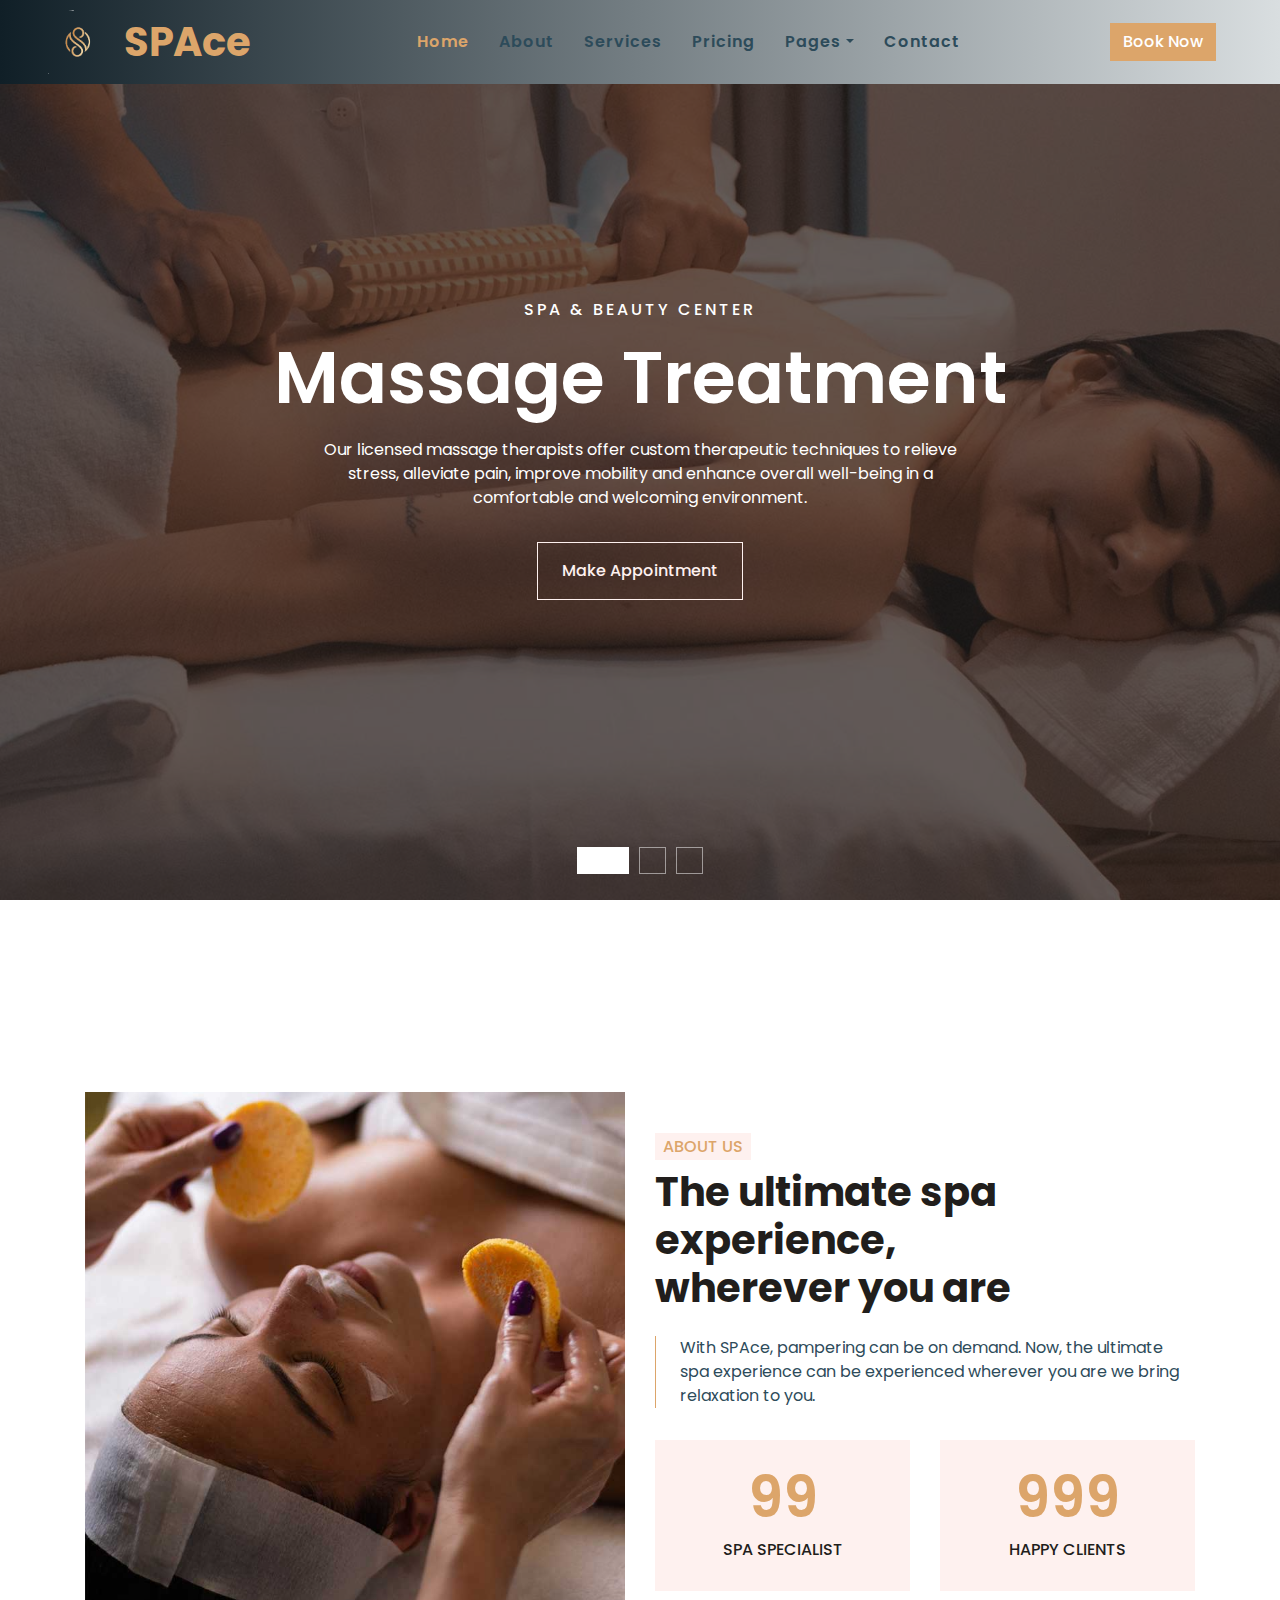
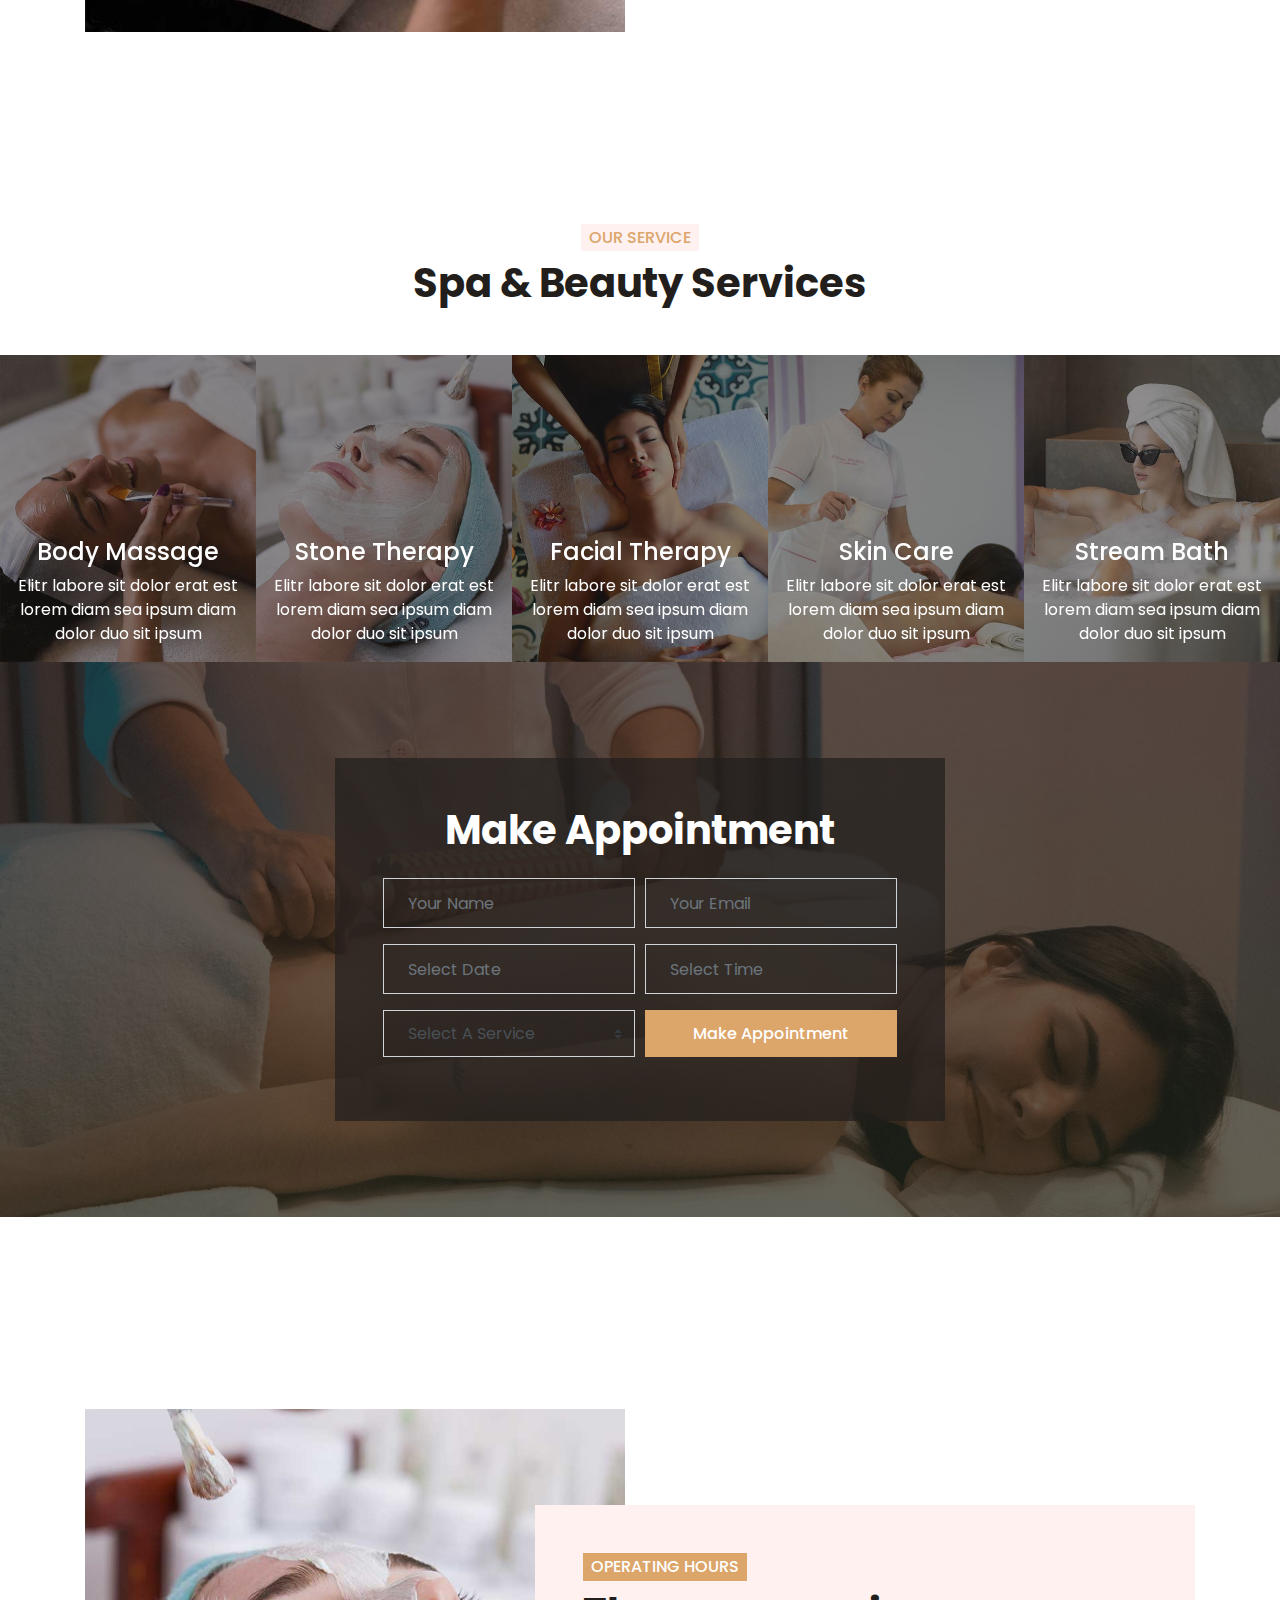
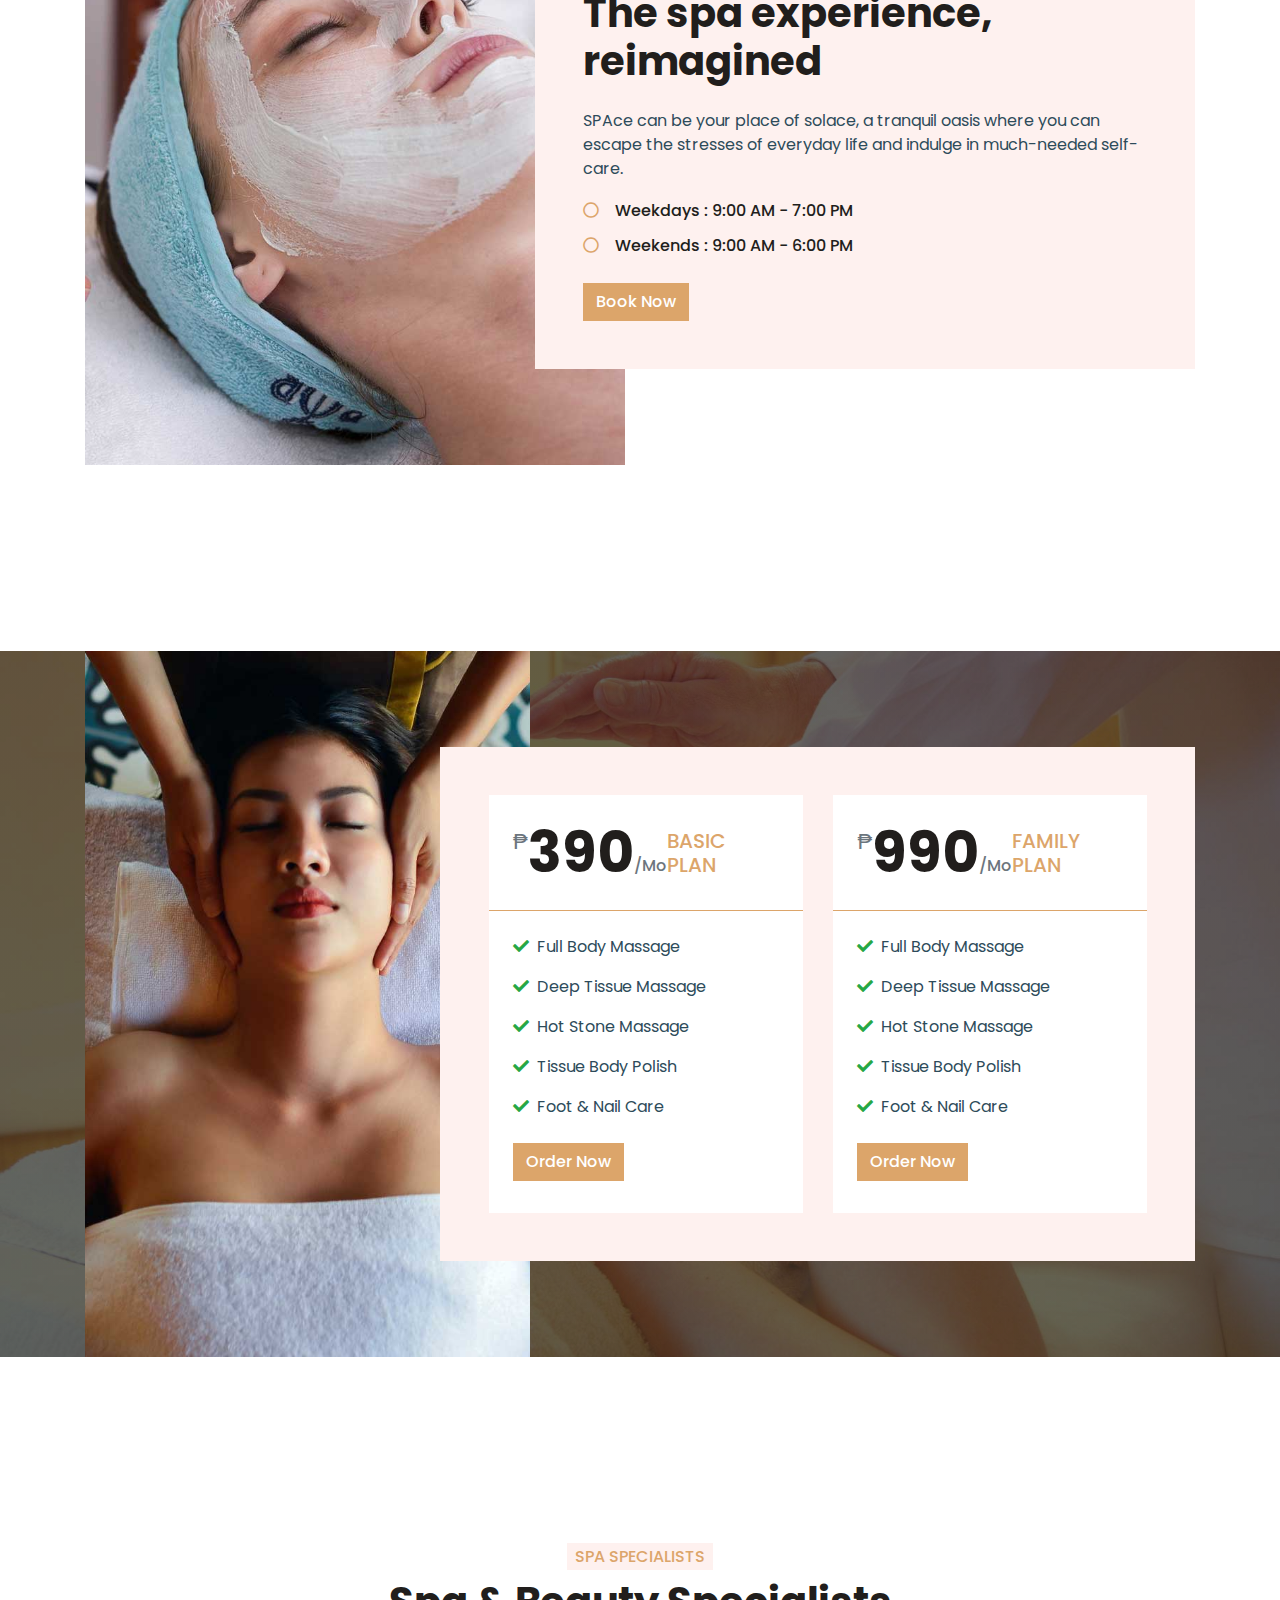
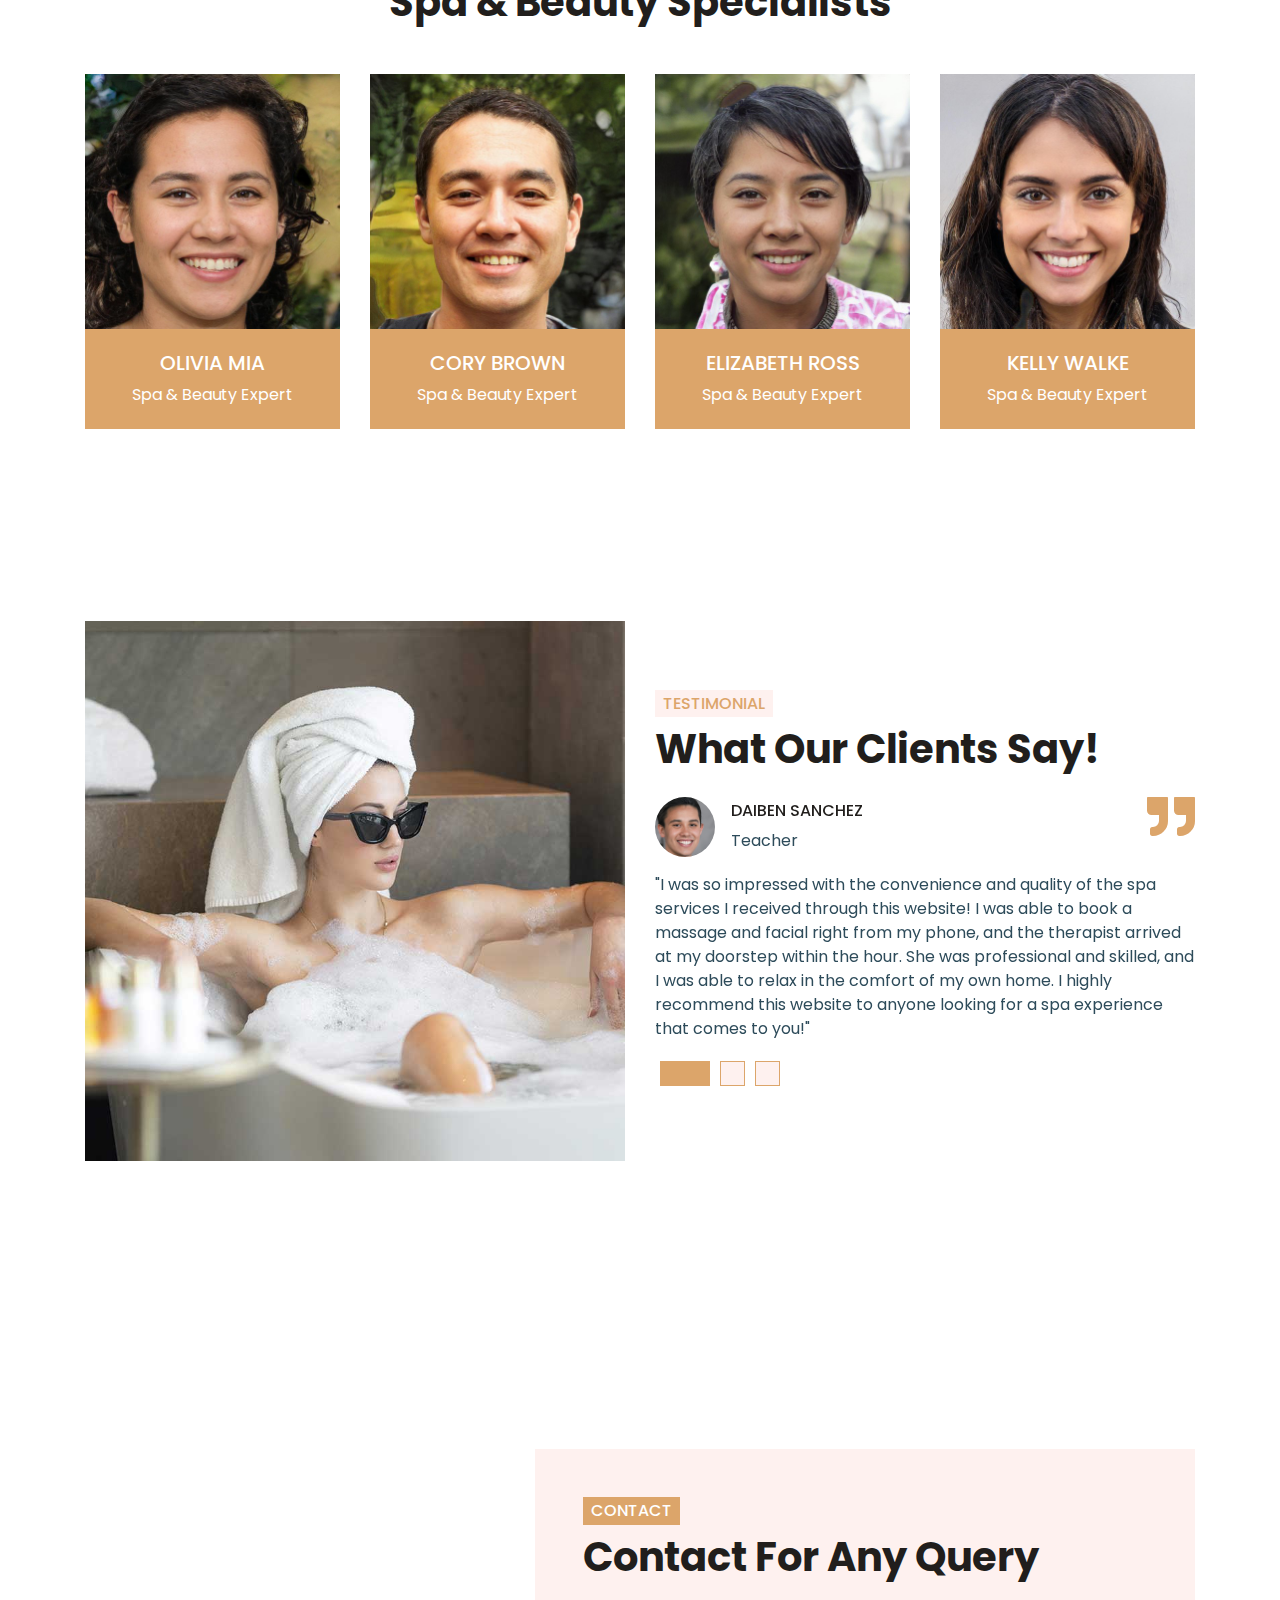
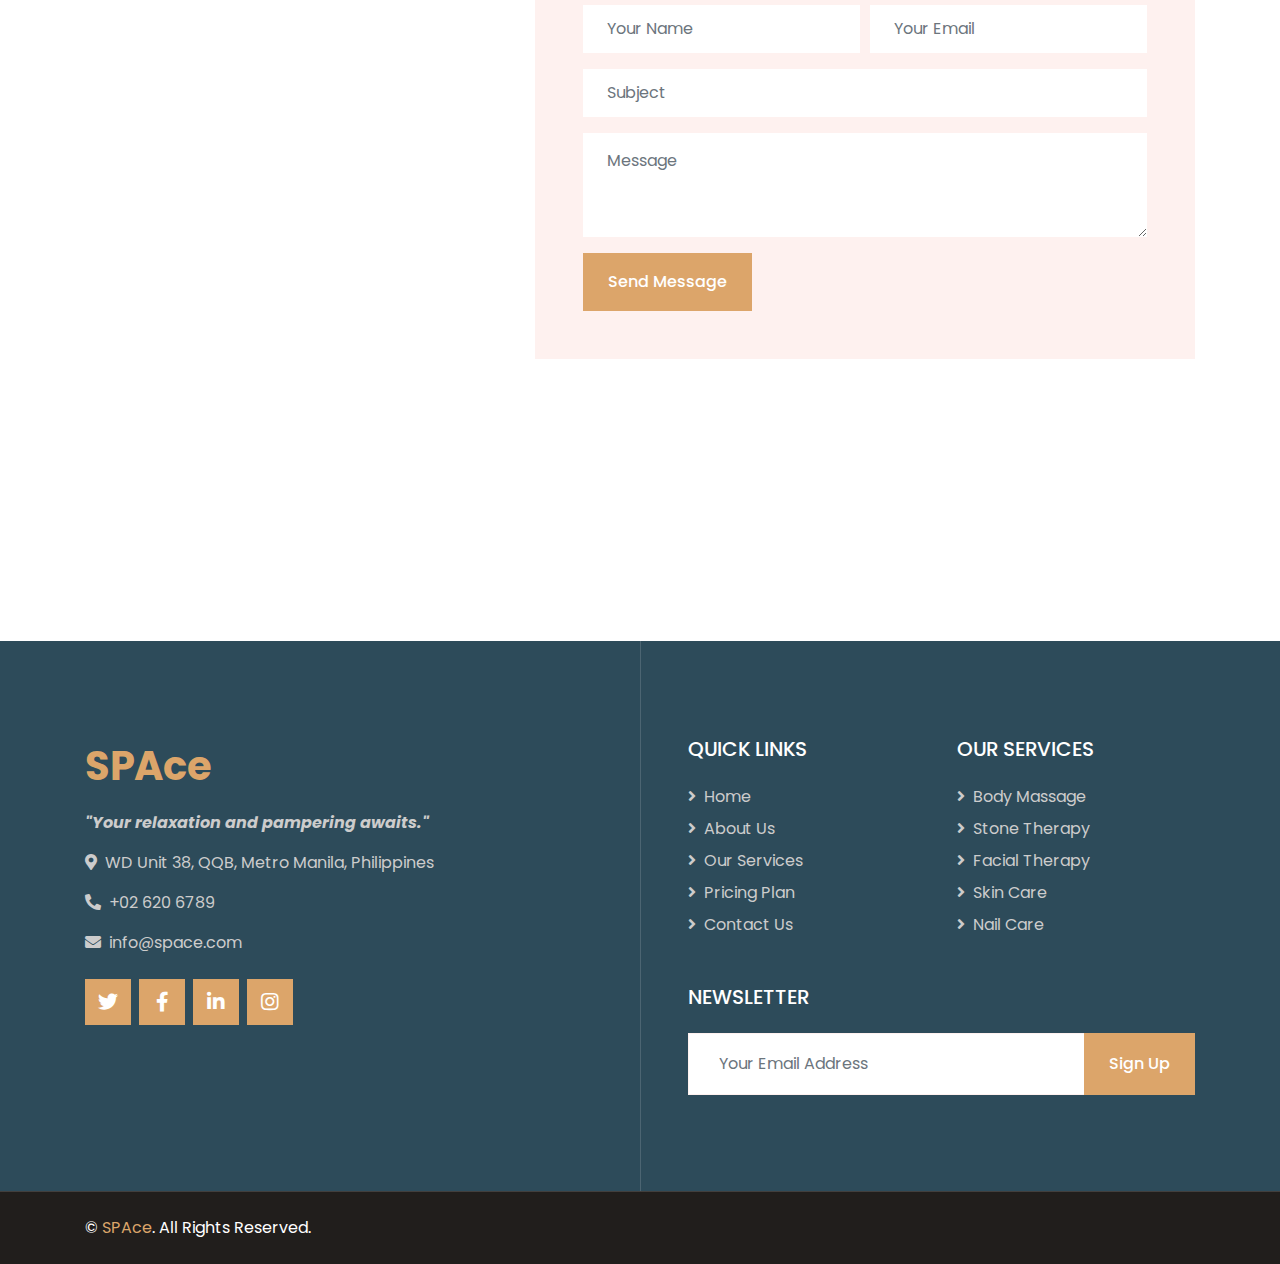
==== index.html @ 3eba6c55 "Test push" ====
<!DOCTYPE html>
<html lang="en">

<head>
    <meta charset="utf-8">
    <title>SPAce - Beauty & Spa</title>
    <meta content="width=device-width, initial-scale=1.0" name="viewport">
    <meta content="Free HTML Templates" name="keywords">
    <meta content="Free HTML Templates" name="description">

    <!-- Favicon -->
    <link href="img/favicon.ico" rel="icon">

    <!-- Google Web Fonts -->
    <link rel="preconnect" href="https://fonts.gstatic.com">
    <link href="https://fonts.googleapis.com/css2?family=Poppins:wght@400;500;600;700&display=swap" rel="stylesheet">

    <!-- Font Awesome -->
    <link href="https://cdnjs.cloudflare.com/ajax/libs/font-awesome/5.10.0/css/all.min.css" rel="stylesheet">

    <!-- Libraries Stylesheet -->
    <link href="lib/animate/animate.min.css" rel="stylesheet">
    <link href="lib/owlcarousel/assets/owl.carousel.min.css" rel="stylesheet">
    <link href="lib/tempusdominus/css/tempusdominus-bootstrap-4.min.css" rel="stylesheet" />

    <!-- Customized Bootstrap Stylesheet -->
    <link href="css/style.css" rel="stylesheet">
</head>

<body>
    <!-- Topbar Start -->
    <!-- <div class="container-fluid bg-light d-none d-lg-block">
        <div class="row py-2 px-lg-5">
            <div class="col-lg-6 text-left mb-2 mb-lg-0">
                <div class="d-inline-flex align-items-center">
                    <small><i class="fa fa-phone-alt mr-2"></i>+012 345 6789</small>
                    <small class="px-3">|</small>
                    <small><i class="fa fa-envelope mr-2"></i>info@space.com</small>
                </div>
            </div>
            <div class="col-lg-6 text-right">
                <div class="d-inline-flex align-items-center">
                    <a class="text-primary px-2" href="">
                        <i class="fab fa-facebook-f"></i>
                    </a>
                    <a class="text-primary px-2" href="">
                        <i class="fab fa-twitter"></i>
                    </a>
                    <a class="text-primary px-2" href="">
                        <i class="fab fa-linkedin-in"></i>
                    </a>
                    <a class="text-primary px-2" href="">
                        <i class="fab fa-instagram"></i>
                    </a>
                    <a class="text-primary pl-2" href="">
                        <i class="fab fa-youtube"></i>
                    </a>
                </div>
            </div>
        </div>
    </div> -->
    <!-- Topbar End


    <!- Navbar Start -->
    <div class="container-fluid p-0">
        <nav class="navbar navbar-expand-lg bg-white navbar-light py-3 py-lg-0 px-lg-5" >
            
            <a class="navbar-brand" href="#"><img src="img/logo.png"
                style="width: 60px" /></a>
                <h1 class="m-0 text-primary">SPAce</h1>
            </a>
            <button type="button" class="navbar-toggler" data-toggle="collapse" data-target="#navbarCollapse">
                <span class="navbar-toggler-icon"></span>
            </button>
            <div class="collapse navbar-collapse justify-content-between px-lg-3" id="navbarCollapse">
                <div class="navbar-nav m-auto py-0">
                    <a href="index.html" class="nav-item nav-link active">Home</a>
                    <a href="about.html" class="nav-item nav-link">About</a>
                    <a href="service.html" class="nav-item nav-link">Services</a>
                    <a href="price.html" class="nav-item nav-link">Pricing</a>
                    <div class="nav-item dropdown">
                        <a href="#" class="nav-link dropdown-toggle" data-toggle="dropdown">Pages</a>
                        <div class="dropdown-menu rounded-0 m-0">
                            <a href="appointment.html" class="dropdown-item">Appointment</a>
                            <a href="opening.html" class="dropdown-item">Open Hours</a>
                            <a href="team.html" class="dropdown-item">Our Team</a>
                            <a href="testimonial.html" class="dropdown-item">Testimonial</a>
                        </div>
                    </div>
                    <a href="contact.html" class="nav-item nav-link">Contact</a>
                </div>
                <a href="" class="btn btn-primary d-none d-lg-block">Book Now</a>
            </div>
        </nav>
    </div>
    <!-- Navbar End -->


    <!-- Carousel Start -->
    <div class="container-fluid p-0 mb-5 pb-5">
        <div id="header-carousel" class="carousel slide carousel-fade" data-ride="carousel">
            <ol class="carousel-indicators">
                <li data-target="#header-carousel" data-slide-to="0" class="active"></li>
                <li data-target="#header-carousel" data-slide-to="1"></li>
                <li data-target="#header-carousel" data-slide-to="2"></li>
            </ol>
            <div class="carousel-inner">
                <div class="carousel-item position-relative active" style="min-height: 100vh;">
                    <img class="position-absolute w-100 h-100" src="img/carousel-1.jpg" style="object-fit: cover;">
                    <div class="carousel-caption d-flex flex-column align-items-center justify-content-center">
                        <div class="p-3" style="max-width: 900px;">
                            <h6 class="text-white text-uppercase mb-3 animate__animated animate__fadeInDown" style="letter-spacing: 3px;">Spa & Beauty Center</h6>
                            <h3 class="display-3 text-capitalize text-white mb-3">Massage Treatment</h3>
                            <p class="mx-md-5 px-5">Our licensed massage therapists offer custom therapeutic techniques to relieve stress, alleviate pain, improve mobility and enhance overall well-being in a comfortable and welcoming environment.</p>
                            <a class="btn btn-outline-light py-3 px-4 mt-3 animate__animated animate__fadeInUp" href="#">Make Appointment</a>
                        </div>
                    </div>
                </div>
                <div class="carousel-item position-relative" style="min-height: 100vh;">
                    <img class="position-absolute w-100 h-100" src="img/carousel-2.jpg" style="object-fit: cover;">
                    <div class="carousel-caption d-flex flex-column align-items-center justify-content-center">
                        <div class="p-3" style="max-width: 900px;">
                            <h6 class="text-white text-uppercase mb-3 animate__animated animate__fadeInDown" style="letter-spacing: 3px;">Spa & Beauty Center</h6>
                            <h3 class="display-3 text-capitalize text-white mb-3">Facial Treatment</h3>
                            <p class="mx-md-5 px-5">Our facial treatment nourishes, revitalizes, and enhances the overall appearance of your skin, leaving you with a healthy and glowing complexion.</p>
                            <a class="btn btn-outline-light py-3 px-4 mt-3 animate__animated animate__fadeInUp" href="#">Make Appointment</a>
                        </div>
                    </div>
                </div>
                <div class="carousel-item position-relative" style="min-height: 100vh;">
                    <img class="position-absolute w-100 h-100" src="img/carousel-3.jpg" style="object-fit: cover;">
                    <div class="carousel-caption d-flex flex-column align-items-center justify-content-center">
                        <div class="p-3" style="max-width: 900px;">
                            <h6 class="text-white text-uppercase mb-3 animate__animated animate__fadeInDown" style="letter-spacing: 3px;">Spa & Beauty Center</h6>
                            <h3 class="display-3 text-capitalize text-white mb-3">Cellulite Treatment</h3>
                            <p class="mx-md-5 px-5">Our cellulite treatment reduces the appearance of cellulite, improves skin texture, and promotes a smoother, more toned appearance.</p>
                            <a class="btn btn-outline-light py-3 px-4 mt-3 animate__animated animate__fadeInUp" href="#">Make Appointment</a>
                        </div>
                    </div>
                </div>
            </div>
        </div>
    </div>
    <!-- Carousel End -->


    <!-- About Start -->
    <div class="container-fluid py-5">
        <div class="container py-5">
            <div class="row align-items-center">
                <div class="col-lg-6 pb-5 pb-lg-0">
                    <img class="img-fluid w-100" src="img/about.jpg" alt="">
                </div>
                <div class="col-lg-6">
                    <h6 class="d-inline-block text-primary text-uppercase bg-light py-1 px-2">About Us</h6>
                    <h1 class="mb-4">The ultimate spa experience,</br> 
                        wherever you are</h1>
                    <p class="pl-4 border-left border-primary">With SPAce, pampering can be on demand. Now, the ultimate spa experience can be experienced wherever you are we bring relaxation to you.</p>
                    <div class="row pt-3">
                        <div class="col-6">
                            <div class="bg-light text-center p-4">
                                <h3 class="display-4 text-primary" data-toggle="counter-up">99</h3>
                                <h6 class="text-uppercase">Spa Specialist</h6>
                            </div>
                        </div>
                        <div class="col-6">
                            <div class="bg-light text-center p-4">
                                <h3 class="display-4 text-primary" data-toggle="counter-up">999</h3>
                                <h6 class="text-uppercase">Happy Clients</h6>
                            </div>
                        </div>
                    </div>
                </div>
            </div>
        </div>
    </div>
    <!-- About End -->


    <!-- Service Start -->
    <div class="container-fluid px-0 py-5 my-5">
        <div class="row mx-0 justify-content-center text-center">
            <div class="col-lg-6">
                <h6 class="d-inline-block bg-light text-primary text-uppercase py-1 px-2">Our Service</h6>
                <h1>Spa & Beauty Services</h1>
            </div>
        </div>
        <div class="owl-carousel service-carousel">
            <div class="service-item position-relative">
                <img class="img-fluid" src="img/service-1.jpg" alt="">
                <div class="service-text text-center">
                    <h4 class="text-white font-weight-medium px-3">Body Massage</h4>
                    <p class="text-white px-3 mb-3">Elitr labore sit dolor erat est lorem diam sea ipsum diam dolor duo sit ipsum</p>
                    <div class="w-100 bg-white text-center p-4" >
                        <a class="btn btn-primary" href="">Make Order</a>
                    </div>
                </div>
            </div>
            <div class="service-item position-relative">
                <img class="img-fluid" src="img/service-2.jpg" alt="">
                <div class="service-text text-center">
                    <h4 class="text-white font-weight-medium px-3">Stone Therapy</h4>
                    <p class="text-white px-3 mb-3">Elitr labore sit dolor erat est lorem diam sea ipsum diam dolor duo sit ipsum</p>
                    <div class="w-100 bg-white text-center p-4" >
                        <a class="btn btn-primary" href="">Make Order</a>
                    </div>
                </div>
            </div>
            <div class="service-item position-relative">
                <img class="img-fluid" src="img/service-3.jpg" alt="">
                <div class="service-text text-center">
                    <h4 class="text-white font-weight-medium px-3">Facial Therapy</h4>
                    <p class="text-white px-3 mb-3">Elitr labore sit dolor erat est lorem diam sea ipsum diam dolor duo sit ipsum</p>
                    <div class="w-100 bg-white text-center p-4" >
                        <a class="btn btn-primary" href="">Make Order</a>
                    </div>
                </div>
            </div>
            <div class="service-item position-relative">
                <img class="img-fluid" src="img/service-4.jpg" alt="">
                <div class="service-text text-center">
                    <h4 class="text-white font-weight-medium px-3">Skin Care</h4>
                    <p class="text-white px-3 mb-3">Elitr labore sit dolor erat est lorem diam sea ipsum diam dolor duo sit ipsum</p>
                    <div class="w-100 bg-white text-center p-4" >
                        <a class="btn btn-primary" href="">Make Order</a>
                    </div>
                </div>
            </div>
            <div class="service-item position-relative">
                <img class="img-fluid" src="img/service-5.jpg" alt="">
                <div class="service-text text-center">
                    <h4 class="text-white font-weight-medium px-3">Stream Bath</h4>
                    <p class="text-white px-3 mb-3">Elitr labore sit dolor erat est lorem diam sea ipsum diam dolor duo sit ipsum</p>
                    <div class="w-100 bg-white text-center p-4" >
                        <a class="btn btn-primary" href="">Make Order</a>
                    </div>
                </div>
            </div>
            <div class="service-item position-relative">
                <img class="img-fluid" src="img/service-6.jpg" alt="">
                <div class="service-text text-center">
                    <h4 class="text-white font-weight-medium px-3">Face Masking</h4>
                    <p class="text-white px-3 mb-3">Elitr labore sit dolor erat est lorem diam sea ipsum diam dolor duo sit ipsum</p>
                    <div class="w-100 bg-white text-center p-4" >
                        <a class="btn btn-primary" href="">Make Order</a>
                    </div>
                </div>
            </div>
        </div>
        <div class="row justify-content-center bg-appointment mx-0">
            <div class="col-lg-6 py-5">
                <div class="p-5 my-5" style="background: rgba(33, 30, 28, 0.7);">
                    <h1 class="text-white text-center mb-4">Make Appointment</h1>
                    <form>
                        <div class="form-row">
                            <div class="col-sm-6">
                                <div class="form-group">
                                    <input type="text" class="form-control bg-transparent p-4" placeholder="Your Name" required="required" />
                                </div>
                            </div>
                            <div class="col-sm-6">
                                <div class="form-group">
                                    <input type="email" class="form-control bg-transparent p-4" placeholder="Your Email" required="required" />
                                </div>
                            </div>
                        </div>
                        <div class="form-row">
                            <div class="col-sm-6">
                                <div class="form-group">
                                    <div class="date" id="date" data-target-input="nearest">
                                        <input type="text" class="form-control bg-transparent p-4 datetimepicker-input" placeholder="Select Date" data-target="#date" data-toggle="datetimepicker"/>
                                    </div>
                                </div>
                            </div>
                            <div class="col-sm-6">
                                <div class="form-group">
                                    <div class="time" id="time" data-target-input="nearest">
                                        <input type="text" class="form-control bg-transparent p-4 datetimepicker-input" placeholder="Select Time" data-target="#time" data-toggle="datetimepicker"/>
                                    </div>
                                </div>
                            </div>
                        </div>
                        <div class="form-row">
                            <div class="col-sm-6">
                                <div class="form-group">
                                    <select class="custom-select bg-transparent px-4" style="height: 47px;">
                                        <option selected>Select A Service</option>
                                        <option value="1">Service 1</option>
                                        <option value="2">Service 1</option>
                                        <option value="3">Service 1</option>
                                    </select>
                                </div>
                            </div>
                            <div class="col-sm-6">
                                <button class="btn btn-primary btn-block" type="submit" style="height: 47px;">Make Appointment</button>
                            </div>
                        </div>
                    </form>
                </div>
            </div>
        </div>
    </div>
    <!-- Service End -->


    <!-- Open Hours Start -->
    <div class="container-fluid py-5">
        <div class="container py-5">
            <div class="row">
                <div class="col-lg-6" style="min-height: 500px;">
                    <div class="position-relative h-100">
                        <img class="position-absolute w-100 h-100" src="img/opening.jpg" style="object-fit: cover;">
                    </div>
                </div>
                <div class="col-lg-6 pt-5 pb-lg-5">
                    <div class="hours-text bg-light p-4 p-lg-5 my-lg-5">
                        <h6 class="d-inline-block text-white text-uppercase bg-primary py-1 px-2">Operating Hours</h6>
                        <h1 class="mb-4">The spa experience, reimagined</h1>
                        <p>SPAce can be your place of solace, a tranquil oasis where you can escape the stresses of everyday life and indulge in much-needed self-care.</p>
                        <ul class="list-inline">
                            <li class="h6 py-1"><i class="far fa-circle text-primary mr-3"></i>Weekdays : 9:00 AM - 7:00 PM</li>
                            <li class="h6 py-1"><i class="far fa-circle text-primary mr-3"></i>Weekends : 9:00 AM - 6:00 PM</li>
                            
                        </ul>
                        <a href="" class="btn btn-primary mt-2">Book Now</a>
                    </div>
                </div>
            </div>
        </div>
    </div>
    <!-- Open Hours End -->


    <!-- Pricing Start -->
    <div class="container-fluid bg-pricing" style="margin: 90px 0;">
        <div class="container">
            <div class="row">
                <div class="col-lg-5" style="min-height: 500px;">
                    <div class="position-relative h-100">
                        <img class="position-absolute w-100 h-100" src="img/pricing.jpg" style="object-fit: cover;">
                    </div>
                </div>
                <div class="col-lg-7 pt-5 pb-lg-5">
                    <div class="pricing-text bg-light p-4 p-lg-5 my-lg-5">
                        <div class="owl-carousel pricing-carousel">
                            <div class="bg-white">
                                <div class="d-flex align-items-center justify-content-between border-bottom border-primary p-4">
                                    <h1 class="display-4 mb-0">
                                        <small class="align-top text-muted font-weight-medium" style="font-size: 22px; line-height: 45px;">₱</small>390<small class="align-bottom text-muted font-weight-medium" style="font-size: 16px; line-height: 40px;">/Mo</small>
                                    </h1>
                                    <h5 class="text-primary text-uppercase m-0">Basic Plan</h5>
                                </div>
                                <div class="p-4">
                                    <p><i class="fa fa-check text-success mr-2"></i>Full Body Massage</p>
                                    <p><i class="fa fa-check text-success mr-2"></i>Deep Tissue Massage</p>
                                    <p><i class="fa fa-check text-success mr-2"></i>Hot Stone Massage</p>
                                    <p><i class="fa fa-check text-success mr-2"></i>Tissue Body Polish</p>
                                    <p><i class="fa fa-check text-success mr-2"></i>Foot & Nail Care</p>
                                    <a href="" class="btn btn-primary my-2">Order Now</a>
                                </div>
                            </div>
                            <div class="bg-white">
                                <div class="d-flex align-items-center justify-content-between border-bottom border-primary p-4">
                                    <h1 class="display-4 mb-0">
                                        <small class="align-top text-muted font-weight-medium" style="font-size: 22px; line-height: 45px;">₱</small>990<small class="align-bottom text-muted font-weight-medium" style="font-size: 16px; line-height: 40px;">/Mo</small>
                                    </h1>
                                    <h5 class="text-primary text-uppercase m-0">Family Plan</h5>
                                </div>
                                <div class="p-4">
                                    <p><i class="fa fa-check text-success mr-2"></i>Full Body Massage</p>
                                    <p><i class="fa fa-check text-success mr-2"></i>Deep Tissue Massage</p>
                                    <p><i class="fa fa-check text-success mr-2"></i>Hot Stone Massage</p>
                                    <p><i class="fa fa-check text-success mr-2"></i>Tissue Body Polish</p>
                                    <p><i class="fa fa-check text-success mr-2"></i>Foot & Nail Care</p>
                                    <a href="" class="btn btn-primary my-2">Order Now</a>
                                </div>
                            </div>
                            <div class="bg-white">
                                <div class="d-flex align-items-center justify-content-between border-bottom border-primary p-4">
                                    <h1 class="display-4 mb-0">
                                        <small class="align-top text-muted font-weight-medium" style="font-size: 22px; line-height: 45px;">₱</small>1490<small class="align-bottom text-muted font-weight-medium" style="font-size: 16px; line-height: 40px;">/Mo</small>
                                    </h1>
                                    <h5 class="text-primary text-uppercase m-0">VIP Plan</h5>
                                </div>
                                <div class="p-4">
                                    <p><i class="fa fa-check text-success mr-2"></i>Full Body Massage</p>
                                    <p><i class="fa fa-check text-success mr-2"></i>Deep Tissue Massage</p>
                                    <p><i class="fa fa-check text-success mr-2"></i>Hot Stone Massage</p>
                                    <p><i class="fa fa-check text-success mr-2"></i>Tissue Body Polish</p>
                                    <p><i class="fa fa-check text-success mr-2"></i>Foot & Nail Care</p>
                                    <a href="" class="btn btn-primary my-2">Order Now</a>
                                </div>
                            </div>
                        </div>
                    </div>
                </div>
            </div>
        </div>
    </div>
    <!-- Pricing End -->


    <!-- Team Start -->
    <div class="container-fluid py-5">
        <div class="container pt-5">
            <div class="row justify-content-center text-center">
                <div class="col-lg-6">
                    <h6 class="d-inline-block bg-light text-primary text-uppercase py-1 px-2">Spa Specialists</h6>
                    <h1 class="mb-5">Spa & Beauty Specialists</h1>
                </div>
            </div>
            <div class="row">
                <div class="col-lg-3 col-md-6">
                    <div class="team position-relative overflow-hidden mb-5">
                        <img class="img-fluid" src="img/fakehuman001.jpg" alt="">
                        <div class="position-relative text-center">
                            <div class="team-text bg-primary text-white">
                                <h5 class="text-white text-uppercase">Olivia Mia</h5>
                                <p class="m-0">Spa & Beauty Expert</p>
                            </div>
                            <div class="team-social bg-dark text-center">
                                <a class="btn btn-outline-primary btn-square mr-2" href="#"><i class="fab fa-twitter"></i></a>
                                <a class="btn btn-outline-primary btn-square mr-2" href="#"><i class="fab fa-facebook-f"></i></a>
                                <a class="btn btn-outline-primary btn-square mr-2" href="#"><i class="fab fa-linkedin-in"></i></a>
                                <a class="btn btn-outline-primary btn-square" href="#"><i class="fab fa-instagram"></i></a>
                            </div>
                        </div>
                    </div>
                </div>
                <div class="col-lg-3 col-md-6">
                    <div class="team position-relative overflow-hidden mb-5">
                        <img class="img-fluid" src="img/fakehuman015.jpg" alt="">
                        <div class="position-relative text-center">
                            <div class="team-text bg-primary text-white">
                                <h5 class="text-white text-uppercase">Cory Brown</h5>
                                <p class="m-0">Spa & Beauty Expert</p>
                            </div>
                            <div class="team-social bg-dark text-center">
                                <a class="btn btn-outline-primary btn-square mr-2" href="#"><i class="fab fa-twitter"></i></a>
                                <a class="btn btn-outline-primary btn-square mr-2" href="#"><i class="fab fa-facebook-f"></i></a>
                                <a class="btn btn-outline-primary btn-square mr-2" href="#"><i class="fab fa-linkedin-in"></i></a>
                                <a class="btn btn-outline-primary btn-square" href="#"><i class="fab fa-instagram"></i></a>
                            </div>
                        </div>
                    </div>
                </div>
                <div class="col-lg-3 col-md-6">
                    <div class="team position-relative overflow-hidden mb-5">
                        <img class="img-fluid" src="img/fakehuman018.jpg" alt="">
                        <div class="position-relative text-center">
                            <div class="team-text bg-primary text-white">
                                <h5 class="text-white text-uppercase">Elizabeth Ross</h5>
                                <p class="m-0">Spa & Beauty Expert</p>
                            </div>
                            <div class="team-social bg-dark text-center">
                                <a class="btn btn-outline-primary btn-square mr-2" href="#"><i class="fab fa-twitter"></i></a>
                                <a class="btn btn-outline-primary btn-square mr-2" href="#"><i class="fab fa-facebook-f"></i></a>
                                <a class="btn btn-outline-primary btn-square mr-2" href="#"><i class="fab fa-linkedin-in"></i></a>
                                <a class="btn btn-outline-primary btn-square" href="#"><i class="fab fa-instagram"></i></a>
                            </div>
                        </div>
                    </div>
                </div>
                <div class="col-lg-3 col-md-6">
                    <div class="team position-relative overflow-hidden mb-5">
                        <img class="img-fluid" src="img/fakehuman010.jpg" alt="">
                        <div class="position-relative text-center">
                            <div class="team-text bg-primary text-white">
                                <h5 class="text-white text-uppercase">Kelly Walke</h5>
                                <p class="m-0">Spa & Beauty Expert</p>
                            </div>
                            <div class="team-social bg-dark text-center">
                                <a class="btn btn-outline-primary btn-square mr-2" href="#"><i class="fab fa-twitter"></i></a>
                                <a class="btn btn-outline-primary btn-square mr-2" href="#"><i class="fab fa-facebook-f"></i></a>
                                <a class="btn btn-outline-primary btn-square mr-2" href="#"><i class="fab fa-linkedin-in"></i></a>
                                <a class="btn btn-outline-primary btn-square" href="#"><i class="fab fa-instagram"></i></a>
                            </div>
                        </div>
                    </div>
                </div>
            </div>
        </div>
    </div>
    <!-- Team End -->


    <!-- Testimonial Start -->
    <div class="container-fluid py-5">
        <div class="container py-5">
            <div class="row align-items-center">
                <div class="col-lg-6 pb-5 pb-lg-0">
                    <img class="img-fluid w-100" src="img/testimonial.jpg" alt="">
                </div>
                <div class="col-lg-6">
                    <h6 class="d-inline-block text-primary text-uppercase bg-light py-1 px-2">Testimonial</h6>
                    <h1 class="mb-4">What Our Clients Say!</h1>
                    <div class="owl-carousel testimonial-carousel">
                        <div class="position-relative">
                            <i class="fa fa-3x fa-quote-right text-primary position-absolute" style="top: -6px; right: 0;"></i>
                            <div class="d-flex align-items-center mb-3">
                                <img class="img-fluid rounded-circle" src="img/fakehuman012.jpg" style="width: 60px; height: 60px;" alt="">
                                <div class="ml-3">
                                    <h6 class="text-uppercase">Daiben Sanchez</h6>
                                    <span>Teacher</span>
                                </div>
                            </div>
                            <p class="m-0">"I was so impressed with the convenience and quality of the spa services I received through this website! I was able to book a massage and facial right from my phone, and the therapist arrived at my doorstep within the hour. She was professional and skilled, and I was able to relax in the comfort of my own home. I highly recommend this website to anyone looking for a spa experience that comes to you!"</p>
                        </div>
                        <div class="position-relative">
                            <i class="fa fa-3x fa-quote-right text-primary position-absolute" style="top: -6px; right: 0;"></i>
                            <div class="d-flex align-items-center mb-3">
                                <img class="img-fluid rounded-circle" src="img/fakehuman008.jpg" style="width: 60px; height: 60px;" alt="">
                                <div class="ml-3">
                                    <h6 class="text-uppercase">Angelo Sanchez</h6>
                                    <span>IT Specialist</span>
                                </div>
                            </div>
                            <p class="m-0">"I travel frequently for work and have a hard time finding a good spa in new cities. This website has been a game-changer for me! I can quickly and easily book a massage or other spa service through the app, and it saves me so much time and stress. Plus, the quality of the services has been consistently excellent. I highly recommend this website to anyone who travels frequently or just wants to have a spa experience without leaving home."</p>
                        </div>
                        <div class="position-relative">
                            <i class="fa fa-3x fa-quote-right text-primary position-absolute" style="top: -6px; right: 0;"></i>
                            <div class="d-flex align-items-center mb-3">
                                <img class="img-fluid rounded-circle" src="img/fakehuman004.jpg" style="width: 60px; height: 60px;" alt="">
                                <div class="ml-3">
                                    <h6 class="text-uppercase">Daiben Angelo Sanchez</h6>
                                    <span>Tiny Tina Enjoyer</span>
                                </div>
                            </div>"I was hesitant to try an on-demand spa service, but I am so glad I did! The therapist who came to my home was so professional and skilled, and I was able to relax in my own environment. Plus, the prices were very reasonable compared to traditional spa services. I highly recommend this website to anyone looking for a convenient and high-quality spa experience."</p>
                        </div>
                    </div>
                </div>
            </div>
        </div>
    </div>
    <!-- Testimonial End -->

 <!-- Contact Start -->
 <div class="container-fluid py-5">
    <div class="container py-5">
        <div class="row">
            <div class="col-lg-6" style="min-height: 500px;">
                <div class="position-relative h-100">
                    <iframe class="position-absolute w-100 h-100" src="https://www.google.com/maps/embed?pb=!1m18!1m12!1m3!1d386194.33179759294!2d120.96117362258236!3d14.599512273818314!2m3!1f0!2f0!3f0!3m2!1i1024!2i768!4f13.1!3m3!1m2!1s0x3397bb7af77d3c1f%3A0x49c7ff668df0b028!2sMetro%20Manila%2C%20Philippines!5e0!3m2!1sen!2sus!4v1646956669775!5m2!1sen!2sus
                    " frameborder="0" style="border:0;" allowfullscreen="" aria-hidden="false" tabindex="0"></iframe>
                </div>
            </div>
            <div class="col-lg-6 pt-5 pb-lg-5">
                <div class="contact-form bg-light p-4 p-lg-5 my-lg-5">
                    <h6 class="d-inline-block text-white text-uppercase bg-primary py-1 px-2">Contact</h6>
                    <h1 class="mb-4">Contact For Any Query</h1>
                    <div id="success"></div>
                    <form name="sentMessage" id="contactForm" novalidate="novalidate">
                        <div class="form-row">
                            <div class="col-sm-6 control-group">
                                <input type="text" class="form-control border-0 p-4" id="name" placeholder="Your Name"
                                    required="required" data-validation-required-message="Please enter your name" />
                                <p class="help-block text-danger"></p>
                            </div>
                            <div class="col-sm-6 control-group">
                                <input type="email" class="form-control border-0 p-4" id="email" placeholder="Your Email"
                                    required="required" data-validation-required-message="Please enter your email" />
                                <p class="help-block text-danger"></p>
                            </div>
                        </div>
                        <div class="control-group">
                            <input type="text" class="form-control border-0 p-4" id="subject" placeholder="Subject"
                                required="required" data-validation-required-message="Please enter a subject" />
                            <p class="help-block text-danger"></p>
                        </div>
                        <div class="control-group">
                            <textarea class="form-control border-0 py-3 px-4" rows="3" id="message" placeholder="Message"
                                required="required"
                                data-validation-required-message="Please enter your message"></textarea>
                            <p class="help-block text-danger"></p>
                        </div>
                        <div>
                            <button class="btn btn-primary py-3 px-4" type="submit" id="sendMessageButton">Send
                                Message</button>
                        </div>
                    </form>
                </div>
            </div>
        </div>
    </div>
</div>
<!-- Contact End -->

    <!-- Footer Start -->
    <div class="footer container-fluid position-relative py-5" style="margin-top: 90px; background-color: #2d4b5a;">
        <div class="container pt-5">
            <div class="row">
                <div class="col-lg-6 pr-lg-5 mb-5">
                    <a href="index.html" class="navbar-brand">
                        <h1 class="mb-3 text-white"><span class="text-primary">SPAce</span></h1>
                    </a>
                    <p><strong><i>"Your relaxation and pampering awaits."</i></strong></p>
                    <p><i class="fa fa-map-marker-alt mr-2"></i>WD Unit 38, QQB, Metro Manila, Philippines</p>
                    <p><i class="fa fa-phone-alt mr-2"></i>+02 620 6789</p>
                    <p><i class="fa fa-envelope mr-2"></i>info@space.com</p>
                    <div class="d-flex justify-content-start mt-4">
                        <a class="btn btn-lg btn-primary btn-lg-square mr-2" href="https://twitter.com/home"><i class="fab fa-twitter"></i></a>
                        <a class="btn btn-lg btn-primary btn-lg-square mr-2" href="https://www.facebook.com/"><i class="fab fa-facebook-f"></i></a>
                        <a class="btn btn-lg btn-primary btn-lg-square mr-2" href="https://www.linkedin.com"><i class="fab fa-linkedin-in"></i></a>
                        <a class="btn btn-lg btn-primary btn-lg-square" href="https://www.instagram.com/"><i class="fab fa-instagram"></i></a>
                    </div>
                </div>
                <div class="col-lg-6 pl-lg-5">
                    <div class="row">
                        <div class="col-sm-6 mb-5">
                            <h5 class="text-white text-uppercase mb-4">Quick Links</h5>
                            <div class="d-flex flex-column justify-content-start">
                                <a class="text-white-50 mb-2" href="#"><i class="fa fa-angle-right mr-2"></i>Home</a>
                                <a class="text-white-50 mb-2" href="#"><i class="fa fa-angle-right mr-2"></i>About Us</a>
                                <a class="text-white-50 mb-2" href="#"><i class="fa fa-angle-right mr-2"></i>Our Services</a>
                                <a class="text-white-50 mb-2" href="#"><i class="fa fa-angle-right mr-2"></i>Pricing Plan</a>
                                <a class="text-white-50" href="#"><i class="fa fa-angle-right mr-2"></i>Contact Us</a>
                            </div>
                        </div>
                        <div class="col-sm-6 mb-5">
                            <h5 class="text-white text-uppercase mb-4">Our Services</h5>
                            <div class="d-flex flex-column justify-content-start">
                                <a class="text-white-50 mb-2" href="#"><i class="fa fa-angle-right mr-2"></i>Body Massage</a>
                                <a class="text-white-50 mb-2" href="#"><i class="fa fa-angle-right mr-2"></i>Stone Therapy</a>
                                <a class="text-white-50 mb-2" href="#"><i class="fa fa-angle-right mr-2"></i>Facial Therapy</a>
                                <a class="text-white-50 mb-2" href="#"><i class="fa fa-angle-right mr-2"></i>Skin Care</a>
                                <a class="text-white-50" href="#"><i class="fa fa-angle-right mr-2"></i>Nail Care</a>
                            </div>
                        </div>
                        <div class="col-sm-12 mb-5">
                            <h5 class="text-white text-uppercase mb-4">Newsletter</h5>
                            <div class="w-100">
                                <div class="input-group">
                                    <input type="text" class="form-control border-light" style="padding: 30px;" placeholder="Your Email Address">
                                    <div class="input-group-append">
                                        <button class="btn btn-primary px-4">Sign Up</button>
                                    </div>
                                </div>
                            </div>
                        </div>
                    </div>
                </div>
            </div>
        </div>
    </div>
    <div class="container-fluid bg-dark text-light border-top py-4" style="border-color: rgba(256, 256, 256, .15) !important;">
        <div class="container">
            <div class="row">
                <div class="col-md-6 text-center text-md-left mb-3 mb-md-0">
                    <p class="m-0 text-white">&copy; <a href="#">SPAce</a>. All Rights Reserved.</p>
                </div>
                
            </div>
        </div>
    </div>
    <!-- Footer End -->


    <!-- Back to Top -->
    <a href="#" class="btn btn-lg btn-primary back-to-top"><i class="fa fa-angle-double-up"></i></a>


    <!-- JavaScript Libraries -->
    <script src="https://code.jquery.com/jquery-3.4.1.min.js"></script>
    <script src="https://stackpath.bootstrapcdn.com/bootstrap/4.4.1/js/bootstrap.bundle.min.js"></script>
    <script src="lib/easing/easing.min.js"></script>
    <script src="lib/waypoints/waypoints.min.js"></script>
    <script src="lib/counterup/counterup.min.js"></script>
    <script src="lib/owlcarousel/owl.carousel.min.js"></script>
    <script src="lib/tempusdominus/js/moment.min.js"></script>
    <script src="lib/tempusdominus/js/moment-timezone.min.js"></script>
    <script src="lib/tempusdominus/js/tempusdominus-bootstrap-4.min.js"></script>

    <!-- Contact Javascript File -->
    <script src="mail/jqBootstrapValidation.min.js"></script>
    <script src="mail/contact.js"></script>

    <!-- Template Javascript -->
    <script src="js/main.js"></script>
</body>

</html>
---- css/style.css ----
/******* Bootstrap Theming ********/
/*!
 * Bootstrap v4.5.3 (https://getbootstrap.com/)
 * Copyright 2011-2020 The Bootstrap Authors
 * Copyright 2011-2020 Twitter, Inc.
 * Licensed under MIT (https://github.com/twbs/bootstrap/blob/main/LICENSE)
 */
/* :root {
  --blue: #007bff;
  --indigo: #6610f2;
  --purple: #6f42c1;
  --pink: #e83e8c;
  --red: #dc3545;
  --orange: #fd7e14;
  --yellow: #ffc107;
  --green: #28a745;
  --teal: #20c997;
  --cyan: #17a2b8;
  --white: #fff;
  --gray: #6c757d;
  --gray-dark: #343a40;
  --primary: #dca56a;
  --secondary: #6EBBF6;
  --success: #28a745;
  --info: #17a2b8;
  --warning: #ffc107;
  --danger: #dc3545;
  --light: #FEF1EF;
  --dark: #211E1C;
  --breakpoint-xs: 0;
  --breakpoint-sm: 576px;
  --breakpoint-md: 768px;
  --breakpoint-lg: 992px;
  --breakpoint-xl: 1200px;
  --font-family-sans-serif: "Poppins", sans-serif;
  --font-family-monospace: SFMono-Regular, Menlo, Monaco, Consolas, "Liberation Mono", "Courier New", monospace;
} */

*,
*::before,
*::after {
  box-sizing: border-box;
}

html {
  font-family: sans-serif;
  line-height: 1.15;
  -webkit-text-size-adjust: 100%;
  -webkit-tap-highlight-color: rgba(0, 0, 0, 0);
}

article, aside, figcaption, figure, footer, header, hgroup, main, nav, section {
  display: block;
  background-color: #2d4b5a !important;
}

body {
  margin: 0;
  font-family: "Poppins", sans-serif;
  font-size: 1rem;
  font-weight: 400;
  line-height: 1.5;
  color: #2d4b5a;
  text-align: left;
  background-color: #fff;
}

[tabindex="-1"]:focus:not(:focus-visible) {
  outline: 0 !important;
}

hr {
  box-sizing: content-box;
  height: 0;
  overflow: visible;
}

h1, h2, h3, h4, h5, h6 {
  margin-top: 0;
  margin-bottom: 0.5rem;
  color: #dca56a;
}

p {
  margin-top: 0;
  margin-bottom: 1rem;
}

abbr[title],
abbr[data-original-title] {
  text-decoration: underline;
  text-decoration: underline dotted;
  cursor: help;
  border-bottom: 0;
  text-decoration-skip-ink: none;
}

address {
  margin-bottom: 1rem;
  font-style: normal;
  line-height: inherit;
}

ol,
ul,
dl {
  margin-top: 0;
  margin-bottom: 1rem;
}

ol ol,
ul ul,
ol ul,
ul ol {
  margin-bottom: 0;
}

dt {
  font-weight: 700;
}

dd {
  margin-bottom: .5rem;
  margin-left: 0;
}

blockquote {
  margin: 0 0 1rem;
}

b,
strong {
  font-weight: bolder;
}

small {
  font-size: 80%;
}

sub,
sup {
  position: relative;
  font-size: 75%;
  line-height: 0;
  vertical-align: baseline;
}

sub {
  bottom: -.25em;
}

sup {
  top: -.5em;
}

a {
  color: #dca56a;
  text-decoration: none;
  background-color: transparent;
}

a:hover {
  color: #dca56a;
  text-decoration: underline;
}

a:not([href]):not([class]) {
  color: inherit;
  text-decoration: none;
}

a:not([href]):not([class]):hover {
  color: inherit;
  text-decoration: none;
}

pre,
code,
kbd,
samp {
  font-family: SFMono-Regular, Menlo, Monaco, Consolas, "Liberation Mono", "Courier New", monospace;
  font-size: 1em;
}

pre {
  margin-top: 0;
  margin-bottom: 1rem;
  overflow: auto;
  -ms-overflow-style: scrollbar;
}

figure {
  margin: 0 0 1rem;
}

img {
  vertical-align: middle;
  border-style: none;
}

svg {
  overflow: hidden;
  vertical-align: middle;
}

table {
  border-collapse: collapse;
}

caption {
  padding-top: 0.75rem;
  padding-bottom: 0.75rem;
  color: #6c757d;
  text-align: left;
  caption-side: bottom;
}

th {
  text-align: inherit;
  text-align: -webkit-match-parent;
}

label {
  display: inline-block;
  margin-bottom: 0.5rem;
}

button {
  border-radius: 0;
}

button:focus {
  outline: 1px dotted;
  outline: 5px auto -webkit-focus-ring-color;
}

input,
button,
select,
optgroup,
textarea {
  margin: 0;
  font-family: inherit;
  font-size: inherit;
  line-height: inherit;
}

button,
input {
  overflow: visible;
}

button,
select {
  text-transform: none;
}

[role="button"] {
  cursor: pointer;
}

select {
  word-wrap: normal;
}

button,
[type="button"],
[type="reset"],
[type="submit"] {
  -webkit-appearance: button;
}

button:not(:disabled),
[type="button"]:not(:disabled),
[type="reset"]:not(:disabled),
[type="submit"]:not(:disabled) {
  cursor: pointer;
}

button::-moz-focus-inner,
[type="button"]::-moz-focus-inner,
[type="reset"]::-moz-focus-inner,
[type="submit"]::-moz-focus-inner {
  padding: 0;
  border-style: none;
}

input[type="radio"],
input[type="checkbox"] {
  box-sizing: border-box;
  padding: 0;
}

textarea {
  overflow: auto;
  resize: vertical;
}

fieldset {
  min-width: 0;
  padding: 0;
  margin: 0;
  border: 0;
}

legend {
  display: block;
  width: 100%;
  max-width: 100%;
  padding: 0;
  margin-bottom: .5rem;
  font-size: 1.5rem;
  line-height: inherit;
  color: inherit;
  white-space: normal;
}

@media (max-width: 1200px) {
  legend {
    font-size: calc(1.275rem + 0.3vw) ;
  }
}

progress {
  vertical-align: baseline;
}

[type="number"]::-webkit-inner-spin-button,
[type="number"]::-webkit-outer-spin-button {
  height: auto;
}

[type="search"] {
  outline-offset: -2px;
  -webkit-appearance: none;
}

[type="search"]::-webkit-search-decoration {
  -webkit-appearance: none;
}

::-webkit-file-upload-button {
  font: inherit;
  -webkit-appearance: button;
}

output {
  display: inline-block;
}

summary {
  display: list-item;
  cursor: pointer;
}

template {
  display: none;
}

[hidden] {
  display: none !important;
}

h1, h2, h3, h4, h5, h6,
.h1, .h2, .h3, .h4, .h5, .h6 {
  margin-bottom: 0.5rem;
  font-weight: 500;
  line-height: 1.2;
  color: #211E1C;
}

h1, .h1 {
  font-size: 2.5rem;
}

@media (max-width: 1200px) {
  h1, .h1 {
    font-size: calc(1.375rem + 1.5vw) ;
  }
}

h2, .h2 {
  font-size: 2rem;
}

@media (max-width: 1200px) {
  h2, .h2 {
    font-size: calc(1.325rem + 0.9vw) ;
  }
}

h3, .h3 {
  font-size: 1.75rem;
}

@media (max-width: 1200px) {
  h3, .h3 {
    font-size: calc(1.3rem + 0.6vw) ;
  }
}

h4, .h4 {
  font-size: 1.5rem;
}

@media (max-width: 1200px) {
  h4, .h4 {
    font-size: calc(1.275rem + 0.3vw) ;
  }
}

h5, .h5 {
  font-size: 1.25rem;
}

h6, .h6 {
  font-size: 1rem;
}

.lead {
  font-size: 1.25rem;
  font-weight: 300;
}

.display-1 {
  font-size: 6rem;
  font-weight: 300;
  line-height: 1.2;
}

@media (max-width: 1200px) {
  .display-1 {
    font-size: calc(1.725rem + 5.7vw) ;
  }
}

.display-2 {
  font-size: 5.5rem;
  font-weight: 300;
  line-height: 1.2;
}

@media (max-width: 1200px) {
  .display-2 {
    font-size: calc(1.675rem + 5.1vw) ;
  }
}

.display-3 {
  font-size: 4.5rem;
  font-weight: 300;
  line-height: 1.2;
}

@media (max-width: 1200px) {
  .display-3 {
    font-size: calc(1.575rem + 3.9vw) ;
  }
}

.display-4 {
  font-size: 3.5rem;
  font-weight: 300;
  line-height: 1.2;
}

@media (max-width: 1200px) {
  .display-4 {
    font-size: calc(1.475rem + 2.7vw) ;
  }
}

hr {
  margin-top: 1rem;
  margin-bottom: 1rem;
  border: 0;
  border-top: 1px solid rgba(0, 0, 0, 0.1);
}

small,
.small {
  font-size: 80%;
  font-weight: 400;
}

mark,
.mark {
  padding: 0.2em;
  background-color: #fcf8e3;
}

.list-unstyled {
  padding-left: 0;
  list-style: none;
}

.list-inline {
  padding-left: 0;
  list-style: none;
}

.list-inline-item {
  display: inline-block;
}

.list-inline-item:not(:last-child) {
  margin-right: 0.5rem;
}

.initialism {
  font-size: 90%;
  text-transform: uppercase;
}

.blockquote {
  margin-bottom: 1rem;
  font-size: 1.25rem;
}

.blockquote-footer {
  display: block;
  font-size: 80%;
  color: #6c757d;
}

.blockquote-footer::before {
  content: "\2014\00A0";
}

.img-fluid {
  max-width: 100%;
  height: auto;
}

.img-thumbnail {
  padding: 0.25rem;
  background-color: #fff;
  border: 1px solid #dee2e6;
  max-width: 100%;
  height: auto;
}

.figure {
  display: inline-block;
}

.figure-img {
  margin-bottom: 0.5rem;
  line-height: 1;
}

.figure-caption {
  font-size: 90%;
  color: #6c757d;
}

code {
  font-size: 87.5%;
  color: #e83e8c;
  word-wrap: break-word;
}

a > code {
  color: inherit;
}

kbd {
  padding: 0.2rem 0.4rem;
  font-size: 87.5%;
  color: #fff;
  background-color: #212529;
}

kbd kbd {
  padding: 0;
  font-size: 100%;
  font-weight: 700;
}

pre {
  display: block;
  font-size: 87.5%;
  color: #212529;
}

pre code {
  font-size: inherit;
  color: inherit;
  word-break: normal;
}

.pre-scrollable {
  max-height: 340px;
  overflow-y: scroll;
}

.container,
.container-fluid,
.container-sm,
.container-md,
.container-lg,
.container-xl {
  width: 100%;
  padding-right: 15px;
  padding-left: 15px;
  margin-right: auto;
  margin-left: auto;
}

@media (min-width: 576px) {
  .container, .container-sm {
    max-width: 540px;
  }
}

@media (min-width: 768px) {
  .container, .container-sm, .container-md {
    max-width: 720px;
  }
}

@media (min-width: 992px) {
  .container, .container-sm, .container-md, .container-lg {
    max-width: 960px;
  }
}

@media (min-width: 1200px) {
  .container, .container-sm, .container-md, .container-lg, .container-xl {
    max-width: 1140px;
  }
}

.row {
  display: flex;
  flex-wrap: wrap;
  margin-right: -15px;
  margin-left: -15px;
}

.no-gutters {
  margin-right: 0;
  margin-left: 0;
}

.no-gutters > .col,
.no-gutters > [class*="col-"] {
  padding-right: 0;
  padding-left: 0;
}

.col-1, .col-2, .col-3, .col-4, .col-5, .col-6, .col-7, .col-8, .col-9, .col-10, .col-11, .col-12, .col,
.col-auto, .col-sm-1, .col-sm-2, .col-sm-3, .col-sm-4, .col-sm-5, .col-sm-6, .col-sm-7, .col-sm-8, .col-sm-9, .col-sm-10, .col-sm-11, .col-sm-12, .col-sm,
.col-sm-auto, .col-md-1, .col-md-2, .col-md-3, .col-md-4, .col-md-5, .col-md-6, .col-md-7, .col-md-8, .col-md-9, .col-md-10, .col-md-11, .col-md-12, .col-md,
.col-md-auto, .col-lg-1, .col-lg-2, .col-lg-3, .col-lg-4, .col-lg-5, .col-lg-6, .col-lg-7, .col-lg-8, .col-lg-9, .col-lg-10, .col-lg-11, .col-lg-12, .col-lg,
.col-lg-auto, .col-xl-1, .col-xl-2, .col-xl-3, .col-xl-4, .col-xl-5, .col-xl-6, .col-xl-7, .col-xl-8, .col-xl-9, .col-xl-10, .col-xl-11, .col-xl-12, .col-xl,
.col-xl-auto {
  position: relative;
  width: 100%;
  padding-right: 15px;
  padding-left: 15px;
}

.col {
  flex-basis: 0;
  flex-grow: 1;
  max-width: 100%;
}

.row-cols-1 > * {
  flex: 0 0 100%;
  max-width: 100%;
}

.row-cols-2 > * {
  flex: 0 0 50%;
  max-width: 50%;
}

.row-cols-3 > * {
  flex: 0 0 33.33333%;
  max-width: 33.33333%;
}

.row-cols-4 > * {
  flex: 0 0 25%;
  max-width: 25%;
}

.row-cols-5 > * {
  flex: 0 0 20%;
  max-width: 20%;
}

.row-cols-6 > * {
  flex: 0 0 16.66667%;
  max-width: 16.66667%;
}

.col-auto {
  flex: 0 0 auto;
  width: auto;
  max-width: 100%;
}

.col-1 {
  flex: 0 0 8.33333%;
  max-width: 8.33333%;
}

.col-2 {
  flex: 0 0 16.66667%;
  max-width: 16.66667%;
}

.col-3 {
  flex: 0 0 25%;
  max-width: 25%;
}

.col-4 {
  flex: 0 0 33.33333%;
  max-width: 33.33333%;
}

.col-5 {
  flex: 0 0 41.66667%;
  max-width: 41.66667%;
}

.col-6 {
  flex: 0 0 50%;
  max-width: 50%;
}

.col-7 {
  flex: 0 0 58.33333%;
  max-width: 58.33333%;
}

.col-8 {
  flex: 0 0 66.66667%;
  max-width: 66.66667%;
}

.col-9 {
  flex: 0 0 75%;
  max-width: 75%;
}

.col-10 {
  flex: 0 0 83.33333%;
  max-width: 83.33333%;
}

.col-11 {
  flex: 0 0 91.66667%;
  max-width: 91.66667%;
}

.col-12 {
  flex: 0 0 100%;
  max-width: 100%;
}

.order-first {
  order: -1;
}

.order-last {
  order: 13;
}

.order-0 {
  order: 0;
}

.order-1 {
  order: 1;
}

.order-2 {
  order: 2;
}

.order-3 {
  order: 3;
}

.order-4 {
  order: 4;
}

.order-5 {
  order: 5;
}

.order-6 {
  order: 6;
}

.order-7 {
  order: 7;
}

.order-8 {
  order: 8;
}

.order-9 {
  order: 9;
}

.order-10 {
  order: 10;
}

.order-11 {
  order: 11;
}

.order-12 {
  order: 12;
}

.offset-1 {
  margin-left: 8.33333%;
}

.offset-2 {
  margin-left: 16.66667%;
}

.offset-3 {
  margin-left: 25%;
}

.offset-4 {
  margin-left: 33.33333%;
}

.offset-5 {
  margin-left: 41.66667%;
}

.offset-6 {
  margin-left: 50%;
}

.offset-7 {
  margin-left: 58.33333%;
}

.offset-8 {
  margin-left: 66.66667%;
}

.offset-9 {
  margin-left: 75%;
}

.offset-10 {
  margin-left: 83.33333%;
}

.offset-11 {
  margin-left: 91.66667%;
}

@media (min-width: 576px) {
  .col-sm {
    flex-basis: 0;
    flex-grow: 1;
    max-width: 100%;
  }
  .row-cols-sm-1 > * {
    flex: 0 0 100%;
    max-width: 100%;
  }
  .row-cols-sm-2 > * {
    flex: 0 0 50%;
    max-width: 50%;
  }
  .row-cols-sm-3 > * {
    flex: 0 0 33.33333%;
    max-width: 33.33333%;
  }
  .row-cols-sm-4 > * {
    flex: 0 0 25%;
    max-width: 25%;
  }
  .row-cols-sm-5 > * {
    flex: 0 0 20%;
    max-width: 20%;
  }
  .row-cols-sm-6 > * {
    flex: 0 0 16.66667%;
    max-width: 16.66667%;
  }
  .col-sm-auto {
    flex: 0 0 auto;
    width: auto;
    max-width: 100%;
  }
  .col-sm-1 {
    flex: 0 0 8.33333%;
    max-width: 8.33333%;
  }
  .col-sm-2 {
    flex: 0 0 16.66667%;
    max-width: 16.66667%;
  }
  .col-sm-3 {
    flex: 0 0 25%;
    max-width: 25%;
  }
  .col-sm-4 {
    flex: 0 0 33.33333%;
    max-width: 33.33333%;
  }
  .col-sm-5 {
    flex: 0 0 41.66667%;
    max-width: 41.66667%;
  }
  .col-sm-6 {
    flex: 0 0 50%;
    max-width: 50%;
  }
  .col-sm-7 {
    flex: 0 0 58.33333%;
    max-width: 58.33333%;
  }
  .col-sm-8 {
    flex: 0 0 66.66667%;
    max-width: 66.66667%;
  }
  .col-sm-9 {
    flex: 0 0 75%;
    max-width: 75%;
  }
  .col-sm-10 {
    flex: 0 0 83.33333%;
    max-width: 83.33333%;
  }
  .col-sm-11 {
    flex: 0 0 91.66667%;
    max-width: 91.66667%;
  }
  .col-sm-12 {
    flex: 0 0 100%;
    max-width: 100%;
  }
  .order-sm-first {
    order: -1;
  }
  .order-sm-last {
    order: 13;
  }
  .order-sm-0 {
    order: 0;
  }
  .order-sm-1 {
    order: 1;
  }
  .order-sm-2 {
    order: 2;
  }
  .order-sm-3 {
    order: 3;
  }
  .order-sm-4 {
    order: 4;
  }
  .order-sm-5 {
    order: 5;
  }
  .order-sm-6 {
    order: 6;
  }
  .order-sm-7 {
    order: 7;
  }
  .order-sm-8 {
    order: 8;
  }
  .order-sm-9 {
    order: 9;
  }
  .order-sm-10 {
    order: 10;
  }
  .order-sm-11 {
    order: 11;
  }
  .order-sm-12 {
    order: 12;
  }
  .offset-sm-0 {
    margin-left: 0;
  }
  .offset-sm-1 {
    margin-left: 8.33333%;
  }
  .offset-sm-2 {
    margin-left: 16.66667%;
  }
  .offset-sm-3 {
    margin-left: 25%;
  }
  .offset-sm-4 {
    margin-left: 33.33333%;
  }
  .offset-sm-5 {
    margin-left: 41.66667%;
  }
  .offset-sm-6 {
    margin-left: 50%;
  }
  .offset-sm-7 {
    margin-left: 58.33333%;
  }
  .offset-sm-8 {
    margin-left: 66.66667%;
  }
  .offset-sm-9 {
    margin-left: 75%;
  }
  .offset-sm-10 {
    margin-left: 83.33333%;
  }
  .offset-sm-11 {
    margin-left: 91.66667%;
  }
}

@media (min-width: 768px) {
  .col-md {
    flex-basis: 0;
    flex-grow: 1;
    max-width: 100%;
  }
  .row-cols-md-1 > * {
    flex: 0 0 100%;
    max-width: 100%;
  }
  .row-cols-md-2 > * {
    flex: 0 0 50%;
    max-width: 50%;
  }
  .row-cols-md-3 > * {
    flex: 0 0 33.33333%;
    max-width: 33.33333%;
  }
  .row-cols-md-4 > * {
    flex: 0 0 25%;
    max-width: 25%;
  }
  .row-cols-md-5 > * {
    flex: 0 0 20%;
    max-width: 20%;
  }
  .row-cols-md-6 > * {
    flex: 0 0 16.66667%;
    max-width: 16.66667%;
  }
  .col-md-auto {
    flex: 0 0 auto;
    width: auto;
    max-width: 100%;
  }
  .col-md-1 {
    flex: 0 0 8.33333%;
    max-width: 8.33333%;
  }
  .col-md-2 {
    flex: 0 0 16.66667%;
    max-width: 16.66667%;
  }
  .col-md-3 {
    flex: 0 0 25%;
    max-width: 25%;
  }
  .col-md-4 {
    flex: 0 0 33.33333%;
    max-width: 33.33333%;
  }
  .col-md-5 {
    flex: 0 0 41.66667%;
    max-width: 41.66667%;
  }
  .col-md-6 {
    flex: 0 0 50%;
    max-width: 50%;
  }
  .col-md-7 {
    flex: 0 0 58.33333%;
    max-width: 58.33333%;
  }
  .col-md-8 {
    flex: 0 0 66.66667%;
    max-width: 66.66667%;
  }
  .col-md-9 {
    flex: 0 0 75%;
    max-width: 75%;
  }
  .col-md-10 {
    flex: 0 0 83.33333%;
    max-width: 83.33333%;
  }
  .col-md-11 {
    flex: 0 0 91.66667%;
    max-width: 91.66667%;
  }
  .col-md-12 {
    flex: 0 0 100%;
    max-width: 100%;
  }
  .order-md-first {
    order: -1;
  }
  .order-md-last {
    order: 13;
  }
  .order-md-0 {
    order: 0;
  }
  .order-md-1 {
    order: 1;
  }
  .order-md-2 {
    order: 2;
  }
  .order-md-3 {
    order: 3;
  }
  .order-md-4 {
    order: 4;
  }
  .order-md-5 {
    order: 5;
  }
  .order-md-6 {
    order: 6;
  }
  .order-md-7 {
    order: 7;
  }
  .order-md-8 {
    order: 8;
  }
  .order-md-9 {
    order: 9;
  }
  .order-md-10 {
    order: 10;
  }
  .order-md-11 {
    order: 11;
  }
  .order-md-12 {
    order: 12;
  }
  .offset-md-0 {
    margin-left: 0;
  }
  .offset-md-1 {
    margin-left: 8.33333%;
  }
  .offset-md-2 {
    margin-left: 16.66667%;
  }
  .offset-md-3 {
    margin-left: 25%;
  }
  .offset-md-4 {
    margin-left: 33.33333%;
  }
  .offset-md-5 {
    margin-left: 41.66667%;
  }
  .offset-md-6 {
    margin-left: 50%;
  }
  .offset-md-7 {
    margin-left: 58.33333%;
  }
  .offset-md-8 {
    margin-left: 66.66667%;
  }
  .offset-md-9 {
    margin-left: 75%;
  }
  .offset-md-10 {
    margin-left: 83.33333%;
  }
  .offset-md-11 {
    margin-left: 91.66667%;
  }
}

@media (min-width: 992px) {
  .col-lg {
    flex-basis: 0;
    flex-grow: 1;
    max-width: 100%;
  }
  .row-cols-lg-1 > * {
    flex: 0 0 100%;
    max-width: 100%;
  }
  .row-cols-lg-2 > * {
    flex: 0 0 50%;
    max-width: 50%;
  }
  .row-cols-lg-3 > * {
    flex: 0 0 33.33333%;
    max-width: 33.33333%;
  }
  .row-cols-lg-4 > * {
    flex: 0 0 25%;
    max-width: 25%;
  }
  .row-cols-lg-5 > * {
    flex: 0 0 20%;
    max-width: 20%;
  }
  .row-cols-lg-6 > * {
    flex: 0 0 16.66667%;
    max-width: 16.66667%;
  }
  .col-lg-auto {
    flex: 0 0 auto;
    width: auto;
    max-width: 100%;
  }
  .col-lg-1 {
    flex: 0 0 8.33333%;
    max-width: 8.33333%;
  }
  .col-lg-2 {
    flex: 0 0 16.66667%;
    max-width: 16.66667%;
  }
  .col-lg-3 {
    flex: 0 0 25%;
    max-width: 25%;
  }
  .col-lg-4 {
    flex: 0 0 33.33333%;
    max-width: 33.33333%;
  }
  .col-lg-5 {
    flex: 0 0 41.66667%;
    max-width: 41.66667%;
  }
  .col-lg-6 {
    flex: 0 0 50%;
    max-width: 50%;
  }
  .col-lg-7 {
    flex: 0 0 58.33333%;
    max-width: 58.33333%;
  }
  .col-lg-8 {
    flex: 0 0 66.66667%;
    max-width: 66.66667%;
  }
  .col-lg-9 {
    flex: 0 0 75%;
    max-width: 75%;
  }
  .col-lg-10 {
    flex: 0 0 83.33333%;
    max-width: 83.33333%;
  }
  .col-lg-11 {
    flex: 0 0 91.66667%;
    max-width: 91.66667%;
  }
  .col-lg-12 {
    flex: 0 0 100%;
    max-width: 100%;
  }
  .order-lg-first {
    order: -1;
  }
  .order-lg-last {
    order: 13;
  }
  .order-lg-0 {
    order: 0;
  }
  .order-lg-1 {
    order: 1;
  }
  .order-lg-2 {
    order: 2;
  }
  .order-lg-3 {
    order: 3;
  }
  .order-lg-4 {
    order: 4;
  }
  .order-lg-5 {
    order: 5;
  }
  .order-lg-6 {
    order: 6;
  }
  .order-lg-7 {
    order: 7;
  }
  .order-lg-8 {
    order: 8;
  }
  .order-lg-9 {
    order: 9;
  }
  .order-lg-10 {
    order: 10;
  }
  .order-lg-11 {
    order: 11;
  }
  .order-lg-12 {
    order: 12;
  }
  .offset-lg-0 {
    margin-left: 0;
  }
  .offset-lg-1 {
    margin-left: 8.33333%;
  }
  .offset-lg-2 {
    margin-left: 16.66667%;
  }
  .offset-lg-3 {
    margin-left: 25%;
  }
  .offset-lg-4 {
    margin-left: 33.33333%;
  }
  .offset-lg-5 {
    margin-left: 41.66667%;
  }
  .offset-lg-6 {
    margin-left: 50%;
  }
  .offset-lg-7 {
    margin-left: 58.33333%;
  }
  .offset-lg-8 {
    margin-left: 66.66667%;
  }
  .offset-lg-9 {
    margin-left: 75%;
  }
  .offset-lg-10 {
    margin-left: 83.33333%;
  }
  .offset-lg-11 {
    margin-left: 91.66667%;
  }
}

@media (min-width: 1200px) {
  .col-xl {
    flex-basis: 0;
    flex-grow: 1;
    max-width: 100%;
  }
  .row-cols-xl-1 > * {
    flex: 0 0 100%;
    max-width: 100%;
  }
  .row-cols-xl-2 > * {
    flex: 0 0 50%;
    max-width: 50%;
  }
  .row-cols-xl-3 > * {
    flex: 0 0 33.33333%;
    max-width: 33.33333%;
  }
  .row-cols-xl-4 > * {
    flex: 0 0 25%;
    max-width: 25%;
  }
  .row-cols-xl-5 > * {
    flex: 0 0 20%;
    max-width: 20%;
  }
  .row-cols-xl-6 > * {
    flex: 0 0 16.66667%;
    max-width: 16.66667%;
  }
  .col-xl-auto {
    flex: 0 0 auto;
    width: auto;
    max-width: 100%;
  }
  .col-xl-1 {
    flex: 0 0 8.33333%;
    max-width: 8.33333%;
  }
  .col-xl-2 {
    flex: 0 0 16.66667%;
    max-width: 16.66667%;
  }
  .col-xl-3 {
    flex: 0 0 25%;
    max-width: 25%;
  }
  .col-xl-4 {
    flex: 0 0 33.33333%;
    max-width: 33.33333%;
  }
  .col-xl-5 {
    flex: 0 0 41.66667%;
    max-width: 41.66667%;
  }
  .col-xl-6 {
    flex: 0 0 50%;
    max-width: 50%;
  }
  .col-xl-7 {
    flex: 0 0 58.33333%;
    max-width: 58.33333%;
  }
  .col-xl-8 {
    flex: 0 0 66.66667%;
    max-width: 66.66667%;
  }
  .col-xl-9 {
    flex: 0 0 75%;
    max-width: 75%;
  }
  .col-xl-10 {
    flex: 0 0 83.33333%;
    max-width: 83.33333%;
  }
  .col-xl-11 {
    flex: 0 0 91.66667%;
    max-width: 91.66667%;
  }
  .col-xl-12 {
    flex: 0 0 100%;
    max-width: 100%;
  }
  .order-xl-first {
    order: -1;
  }
  .order-xl-last {
    order: 13;
  }
  .order-xl-0 {
    order: 0;
  }
  .order-xl-1 {
    order: 1;
  }
  .order-xl-2 {
    order: 2;
  }
  .order-xl-3 {
    order: 3;
  }
  .order-xl-4 {
    order: 4;
  }
  .order-xl-5 {
    order: 5;
  }
  .order-xl-6 {
    order: 6;
  }
  .order-xl-7 {
    order: 7;
  }
  .order-xl-8 {
    order: 8;
  }
  .order-xl-9 {
    order: 9;
  }
  .order-xl-10 {
    order: 10;
  }
  .order-xl-11 {
    order: 11;
  }
  .order-xl-12 {
    order: 12;
  }
  .offset-xl-0 {
    margin-left: 0;
  }
  .offset-xl-1 {
    margin-left: 8.33333%;
  }
  .offset-xl-2 {
    margin-left: 16.66667%;
  }
  .offset-xl-3 {
    margin-left: 25%;
  }
  .offset-xl-4 {
    margin-left: 33.33333%;
  }
  .offset-xl-5 {
    margin-left: 41.66667%;
  }
  .offset-xl-6 {
    margin-left: 50%;
  }
  .offset-xl-7 {
    margin-left: 58.33333%;
  }
  .offset-xl-8 {
    margin-left: 66.66667%;
  }
  .offset-xl-9 {
    margin-left: 75%;
  }
  .offset-xl-10 {
    margin-left: 83.33333%;
  }
  .offset-xl-11 {
    margin-left: 91.66667%;
  }
}

.table {
  width: 100%;
  margin-bottom: 1rem;
  color: #757575;
}

.table th,
.table td {
  padding: 0.75rem;
  vertical-align: top;
  border-top: 1px solid #dee2e6;
}

.table thead th {
  vertical-align: bottom;
  border-bottom: 2px solid #dee2e6;
}

.table tbody + tbody {
  border-top: 2px solid #dee2e6;
}

.table-sm th,
.table-sm td {
  padding: 0.3rem;
}

.table-bordered {
  border: 1px solid #dee2e6;
}

.table-bordered th,
.table-bordered td {
  border: 1px solid #dee2e6;
}

.table-bordered thead th,
.table-bordered thead td {
  border-bottom-width: 2px;
}

.table-borderless th,
.table-borderless td,
.table-borderless thead th,
.table-borderless tbody + tbody {
  border: 0;
}

.table-striped tbody tr:nth-of-type(odd) {
  background-color: rgba(0, 0, 0, 0.05);
}

.table-hover tbody tr:hover {
  color: #757575;
  background-color: rgba(0, 0, 0, 0.075);
}

.table-primary,
.table-primary > th,
.table-primary > td {
  background-color: #fde5e0;
}

.table-primary th,
.table-primary td,
.table-primary thead th,
.table-primary tbody + tbody {
  border-color: #fccfc6;
}

.table-hover .table-primary:hover {
  background-color: #fbd1c8;
}

.table-hover .table-primary:hover > td,
.table-hover .table-primary:hover > th {
  background-color: #fbd1c8;
}

.table-secondary,
.table-secondary > th,
.table-secondary > td {
  background-color: #d6ecfc;
}

.table-secondary th,
.table-secondary td,
.table-secondary thead th,
.table-secondary tbody + tbody {
  border-color: #b4dcfa;
}

.table-hover .table-secondary:hover {
  background-color: #bee1fa;
}

.table-hover .table-secondary:hover > td,
.table-hover .table-secondary:hover > th {
  background-color: #bee1fa;
}

.table-success,
.table-success > th,
.table-success > td {
  background-color: #c3e6cb;
}

.table-success th,
.table-success td,
.table-success thead th,
.table-success tbody + tbody {
  border-color: #8fd19e;
}

.table-hover .table-success:hover {
  background-color: #b1dfbb;
}

.table-hover .table-success:hover > td,
.table-hover .table-success:hover > th {
  background-color: #b1dfbb;
}

.table-info,
.table-info > th,
.table-info > td {
  background-color: #bee5eb;
}

.table-info th,
.table-info td,
.table-info thead th,
.table-info tbody + tbody {
  border-color: #86cfda;
}

.table-hover .table-info:hover {
  background-color: #abdde5;
}

.table-hover .table-info:hover > td,
.table-hover .table-info:hover > th {
  background-color: #abdde5;
}

.table-warning,
.table-warning > th,
.table-warning > td {
  background-color: #ffeeba;
}

.table-warning th,
.table-warning td,
.table-warning thead th,
.table-warning tbody + tbody {
  border-color: #ffdf7e;
}

.table-hover .table-warning:hover {
  background-color: #ffe8a1;
}

.table-hover .table-warning:hover > td,
.table-hover .table-warning:hover > th {
  background-color: #ffe8a1;
}

.table-danger,
.table-danger > th,
.table-danger > td {
  background-color: #f5c6cb;
}

.table-danger th,
.table-danger td,
.table-danger thead th,
.table-danger tbody + tbody {
  border-color: #ed969e;
}

.table-hover .table-danger:hover {
  background-color: #f1b0b7;
}

.table-hover .table-danger:hover > td,
.table-hover .table-danger:hover > th {
  background-color: #f1b0b7;
}

.table-light,
.table-light > th,
.table-light > td {
  background-color: #fffbfb;
}

.table-light th,
.table-light td,
.table-light thead th,
.table-light tbody + tbody {
  border-color: #fef8f7;
}

.table-hover .table-light:hover {
  background-color: #ffe2e2;
}

.table-hover .table-light:hover > td,
.table-hover .table-light:hover > th {
  background-color: #ffe2e2;
}

.table-dark,
.table-dark > th,
.table-dark > td {
  background-color: #c1c0bf;
}

.table-dark th,
.table-dark td,
.table-dark thead th,
.table-dark tbody + tbody {
  border-color: #8c8a89;
}

.table-hover .table-dark:hover {
  background-color: #b4b3b2;
}

.table-hover .table-dark:hover > td,
.table-hover .table-dark:hover > th {
  background-color: #b4b3b2;
}

.table-active,
.table-active > th,
.table-active > td {
  background-color: rgba(0, 0, 0, 0.075);
}

.table-hover .table-active:hover {
  background-color: rgba(0, 0, 0, 0.075);
}

.table-hover .table-active:hover > td,
.table-hover .table-active:hover > th {
  background-color: rgba(0, 0, 0, 0.075);
}

.table .thead-dark th {
  color: #fff;
  background-color: #343a40;
  border-color: #454d55;
}

.table .thead-light th {
  color: #495057;
  background-color: #e9ecef;
  border-color: #dee2e6;
}

.table-dark {
  color: #fff;
  background-color: #343a40;
}

.table-dark th,
.table-dark td,
.table-dark thead th {
  border-color: #454d55;
}

.table-dark.table-bordered {
  border: 0;
}

.table-dark.table-striped tbody tr:nth-of-type(odd) {
  background-color: rgba(255, 255, 255, 0.05);
}

.table-dark.table-hover tbody tr:hover {
  color: #fff;
  background-color: rgba(255, 255, 255, 0.075);
}

@media (max-width: 575.98px) {
  .table-responsive-sm {
    display: block;
    width: 100%;
    overflow-x: auto;
    -webkit-overflow-scrolling: touch;
  }
  .table-responsive-sm > .table-bordered {
    border: 0;
  }
}

@media (max-width: 767.98px) {
  .table-responsive-md {
    display: block;
    width: 100%;
    overflow-x: auto;
    -webkit-overflow-scrolling: touch;
  }
  .table-responsive-md > .table-bordered {
    border: 0;
  }
}

@media (max-width: 991.98px) {
  .table-responsive-lg {
    display: block;
    width: 100%;
    overflow-x: auto;
    -webkit-overflow-scrolling: touch;
  }
  .table-responsive-lg > .table-bordered {
    border: 0;
  }
}

@media (max-width: 1199.98px) {
  .table-responsive-xl {
    display: block;
    width: 100%;
    overflow-x: auto;
    -webkit-overflow-scrolling: touch;
  }
  .table-responsive-xl > .table-bordered {
    border: 0;
  }
}

.table-responsive {
  display: block;
  width: 100%;
  overflow-x: auto;
  -webkit-overflow-scrolling: touch;
}

.table-responsive > .table-bordered {
  border: 0;
}

.form-control {
  display: block;
  width: 100%;
  height: calc(1.5em + 0.75rem + 2px);
  padding: 0.375rem 0.75rem;
  font-size: 1rem;
  font-weight: 400;
  line-height: 1.5;
  color: #495057;
  background-color: #fff;
  background-clip: padding-box;
  border: 1px solid #ced4da;
  border-radius: 0;
  transition: border-color 0.15s ease-in-out, box-shadow 0.15s ease-in-out;
}

@media (prefers-reduced-motion: reduce) {
  .form-control {
    transition: none;
  }
}

.form-control::-ms-expand {
  background-color: transparent;
  border: 0;
}

.form-control:-moz-focusring {
  color: transparent;
  text-shadow: 0 0 0 #495057;
}

.form-control:focus {
  color: #495057;
  background-color: #fff;
  border-color: white;
  outline: 0;
  box-shadow: 0 0 0 0.2rem rgba(249, 163, 146, 0.25);
}

.form-control::placeholder {
  color: #6c757d;
  opacity: 1;
}

.form-control:disabled, .form-control[readonly] {
  background-color: #e9ecef;
  opacity: 1;
}

input[type="date"].form-control,
input[type="time"].form-control,
input[type="datetime-local"].form-control,
input[type="month"].form-control {
  appearance: none;
}

select.form-control:focus::-ms-value {
  color: #495057;
  background-color: #fff;
}

.form-control-file,
.form-control-range {
  display: block;
  width: 100%;
}

.col-form-label {
  padding-top: calc(0.375rem + 1px);
  padding-bottom: calc(0.375rem + 1px);
  margin-bottom: 0;
  font-size: inherit;
  line-height: 1.5;
}

.col-form-label-lg {
  padding-top: calc(0.5rem + 1px);
  padding-bottom: calc(0.5rem + 1px);
  font-size: 1.25rem;
  line-height: 1.5;
}

.col-form-label-sm {
  padding-top: calc(0.25rem + 1px);
  padding-bottom: calc(0.25rem + 1px);
  font-size: 0.875rem;
  line-height: 1.5;
}

.form-control-plaintext {
  display: block;
  width: 100%;
  padding: 0.375rem 0;
  margin-bottom: 0;
  font-size: 1rem;
  line-height: 1.5;
  color: #757575;
  background-color: transparent;
  border: solid transparent;
  border-width: 1px 0;
}

.form-control-plaintext.form-control-sm, .form-control-plaintext.form-control-lg {
  padding-right: 0;
  padding-left: 0;
}

.form-control-sm {
  height: calc(1.5em + 0.5rem + 2px);
  padding: 0.25rem 0.5rem;
  font-size: 0.875rem;
  line-height: 1.5;
}

.form-control-lg {
  height: calc(1.5em + 1rem + 2px);
  padding: 0.5rem 1rem;
  font-size: 1.25rem;
  line-height: 1.5;
}

select.form-control[size], select.form-control[multiple] {
  height: auto;
}

textarea.form-control {
  height: auto;
}

.form-group {
  margin-bottom: 1rem;
}

.form-text {
  display: block;
  margin-top: 0.25rem;
}

.form-row {
  display: flex;
  flex-wrap: wrap;
  margin-right: -5px;
  margin-left: -5px;
}

.form-row > .col,
.form-row > [class*="col-"] {
  padding-right: 5px;
  padding-left: 5px;
}

.form-check {
  position: relative;
  display: block;
  padding-left: 1.25rem;
}

.form-check-input {
  position: absolute;
  margin-top: 0.3rem;
  margin-left: -1.25rem;
}

.form-check-input[disabled] ~ .form-check-label,
.form-check-input:disabled ~ .form-check-label {
  color: #6c757d;
}

.form-check-label {
  margin-bottom: 0;
}

.form-check-inline {
  display: inline-flex;
  align-items: center;
  padding-left: 0;
  margin-right: 0.75rem;
}

.form-check-inline .form-check-input {
  position: static;
  margin-top: 0;
  margin-right: 0.3125rem;
  margin-left: 0;
}

.valid-feedback {
  display: none;
  width: 100%;
  margin-top: 0.25rem;
  font-size: 80%;
  color: #28a745;
}

.valid-tooltip {
  position: absolute;
  top: 100%;
  left: 0;
  z-index: 5;
  display: none;
  max-width: 100%;
  padding: 0.25rem 0.5rem;
  margin-top: .1rem;
  font-size: 0.875rem;
  line-height: 1.5;
  color: #fff;
  background-color: rgba(40, 167, 69, 0.9);
}

.was-validated :valid ~ .valid-feedback,
.was-validated :valid ~ .valid-tooltip,
.is-valid ~ .valid-feedback,
.is-valid ~ .valid-tooltip {
  display: block;
}

.was-validated .form-control:valid, .form-control.is-valid {
  border-color: #28a745;
  padding-right: calc(1.5em + 0.75rem);
  background-image: url("data:image/svg+xml,%3csvg xmlns='http://www.w3.org/2000/svg' width='8' height='8' viewBox='0 0 8 8'%3e%3cpath fill='%2328a745' d='M2.3 6.73L.6 4.53c-.4-1.04.46-1.4 1.1-.8l1.1 1.4 3.4-3.8c.6-.63 1.6-.27 1.2.7l-4 4.6c-.43.5-.8.4-1.1.1z'/%3e%3c/svg%3e");
  background-repeat: no-repeat;
  background-position: right calc(0.375em + 0.1875rem) center;
  background-size: calc(0.75em + 0.375rem) calc(0.75em + 0.375rem);
}

.was-validated .form-control:valid:focus, .form-control.is-valid:focus {
  border-color: #28a745;
  box-shadow: 0 0 0 0.2rem rgba(40, 167, 69, 0.25);
}

.was-validated textarea.form-control:valid, textarea.form-control.is-valid {
  padding-right: calc(1.5em + 0.75rem);
  background-position: top calc(0.375em + 0.1875rem) right calc(0.375em + 0.1875rem);
}

.was-validated .custom-select:valid, .custom-select.is-valid {
  border-color: #28a745;
  padding-right: calc(0.75em + 2.3125rem);
  background: url("data:image/svg+xml,%3csvg xmlns='http://www.w3.org/2000/svg' width='4' height='5' viewBox='0 0 4 5'%3e%3cpath fill='%23343a40' d='M2 0L0 2h4zm0 5L0 3h4z'/%3e%3c/svg%3e") no-repeat right 0.75rem center/8px 10px, url("data:image/svg+xml,%3csvg xmlns='http://www.w3.org/2000/svg' width='8' height='8' viewBox='0 0 8 8'%3e%3cpath fill='%2328a745' d='M2.3 6.73L.6 4.53c-.4-1.04.46-1.4 1.1-.8l1.1 1.4 3.4-3.8c.6-.63 1.6-.27 1.2.7l-4 4.6c-.43.5-.8.4-1.1.1z'/%3e%3c/svg%3e") #fff no-repeat center right 1.75rem/calc(0.75em + 0.375rem) calc(0.75em + 0.375rem);
}

.was-validated .custom-select:valid:focus, .custom-select.is-valid:focus {
  border-color: #28a745;
  box-shadow: 0 0 0 0.2rem rgba(40, 167, 69, 0.25);
}

.was-validated .form-check-input:valid ~ .form-check-label, .form-check-input.is-valid ~ .form-check-label {
  color: #28a745;
}

.was-validated .form-check-input:valid ~ .valid-feedback,
.was-validated .form-check-input:valid ~ .valid-tooltip, .form-check-input.is-valid ~ .valid-feedback,
.form-check-input.is-valid ~ .valid-tooltip {
  display: block;
}

.was-validated .custom-control-input:valid ~ .custom-control-label, .custom-control-input.is-valid ~ .custom-control-label {
  color: #28a745;
}

.was-validated .custom-control-input:valid ~ .custom-control-label::before, .custom-control-input.is-valid ~ .custom-control-label::before {
  border-color: #28a745;
}

.was-validated .custom-control-input:valid:checked ~ .custom-control-label::before, .custom-control-input.is-valid:checked ~ .custom-control-label::before {
  border-color: #34ce57;
  background-color: #34ce57;
}

.was-validated .custom-control-input:valid:focus ~ .custom-control-label::before, .custom-control-input.is-valid:focus ~ .custom-control-label::before {
  box-shadow: 0 0 0 0.2rem rgba(40, 167, 69, 0.25);
}

.was-validated .custom-control-input:valid:focus:not(:checked) ~ .custom-control-label::before, .custom-control-input.is-valid:focus:not(:checked) ~ .custom-control-label::before {
  border-color: #28a745;
}

.was-validated .custom-file-input:valid ~ .custom-file-label, .custom-file-input.is-valid ~ .custom-file-label {
  border-color: #28a745;
}

.was-validated .custom-file-input:valid:focus ~ .custom-file-label, .custom-file-input.is-valid:focus ~ .custom-file-label {
  border-color: #28a745;
  box-shadow: 0 0 0 0.2rem rgba(40, 167, 69, 0.25);
}

.invalid-feedback {
  display: none;
  width: 100%;
  margin-top: 0.25rem;
  font-size: 80%;
  color: #dc3545;
}

.invalid-tooltip {
  position: absolute;
  top: 100%;
  left: 0;
  z-index: 5;
  display: none;
  max-width: 100%;
  padding: 0.25rem 0.5rem;
  margin-top: .1rem;
  font-size: 0.875rem;
  line-height: 1.5;
  color: #fff;
  background-color: rgba(220, 53, 69, 0.9);
}

.was-validated :invalid ~ .invalid-feedback,
.was-validated :invalid ~ .invalid-tooltip,
.is-invalid ~ .invalid-feedback,
.is-invalid ~ .invalid-tooltip {
  display: block;
}

.was-validated .form-control:invalid, .form-control.is-invalid {
  border-color: #dc3545;
  padding-right: calc(1.5em + 0.75rem);
  background-image: url("data:image/svg+xml,%3csvg xmlns='http://www.w3.org/2000/svg' width='12' height='12' fill='none' stroke='%23dc3545' viewBox='0 0 12 12'%3e%3ccircle cx='6' cy='6' r='4.5'/%3e%3cpath stroke-linejoin='round' d='M5.8 3.6h.4L6 6.5z'/%3e%3ccircle cx='6' cy='8.2' r='.6' fill='%23dc3545' stroke='none'/%3e%3c/svg%3e");
  background-repeat: no-repeat;
  background-position: right calc(0.375em + 0.1875rem) center;
  background-size: calc(0.75em + 0.375rem) calc(0.75em + 0.375rem);
}

.was-validated .form-control:invalid:focus, .form-control.is-invalid:focus {
  border-color: #dc3545;
  box-shadow: 0 0 0 0.2rem rgba(220, 53, 69, 0.25);
}

.was-validated textarea.form-control:invalid, textarea.form-control.is-invalid {
  padding-right: calc(1.5em + 0.75rem);
  background-position: top calc(0.375em + 0.1875rem) right calc(0.375em + 0.1875rem);
}

.was-validated .custom-select:invalid, .custom-select.is-invalid {
  border-color: #dc3545;
  padding-right: calc(0.75em + 2.3125rem);
  background: url("data:image/svg+xml,%3csvg xmlns='http://www.w3.org/2000/svg' width='4' height='5' viewBox='0 0 4 5'%3e%3cpath fill='%23343a40' d='M2 0L0 2h4zm0 5L0 3h4z'/%3e%3c/svg%3e") no-repeat right 0.75rem center/8px 10px, url("data:image/svg+xml,%3csvg xmlns='http://www.w3.org/2000/svg' width='12' height='12' fill='none' stroke='%23dc3545' viewBox='0 0 12 12'%3e%3ccircle cx='6' cy='6' r='4.5'/%3e%3cpath stroke-linejoin='round' d='M5.8 3.6h.4L6 6.5z'/%3e%3ccircle cx='6' cy='8.2' r='.6' fill='%23dc3545' stroke='none'/%3e%3c/svg%3e") #fff no-repeat center right 1.75rem/calc(0.75em + 0.375rem) calc(0.75em + 0.375rem);
}

.was-validated .custom-select:invalid:focus, .custom-select.is-invalid:focus {
  border-color: #dc3545;
  box-shadow: 0 0 0 0.2rem rgba(220, 53, 69, 0.25);
}

.was-validated .form-check-input:invalid ~ .form-check-label, .form-check-input.is-invalid ~ .form-check-label {
  color: #dc3545;
}

.was-validated .form-check-input:invalid ~ .invalid-feedback,
.was-validated .form-check-input:invalid ~ .invalid-tooltip, .form-check-input.is-invalid ~ .invalid-feedback,
.form-check-input.is-invalid ~ .invalid-tooltip {
  display: block;
}

.was-validated .custom-control-input:invalid ~ .custom-control-label, .custom-control-input.is-invalid ~ .custom-control-label {
  color: #dc3545;
}

.was-validated .custom-control-input:invalid ~ .custom-control-label::before, .custom-control-input.is-invalid ~ .custom-control-label::before {
  border-color: #dc3545;
}

.was-validated .custom-control-input:invalid:checked ~ .custom-control-label::before, .custom-control-input.is-invalid:checked ~ .custom-control-label::before {
  border-color: #e4606d;
  background-color: #e4606d;
}

.was-validated .custom-control-input:invalid:focus ~ .custom-control-label::before, .custom-control-input.is-invalid:focus ~ .custom-control-label::before {
  box-shadow: 0 0 0 0.2rem rgba(220, 53, 69, 0.25);
}

.was-validated .custom-control-input:invalid:focus:not(:checked) ~ .custom-control-label::before, .custom-control-input.is-invalid:focus:not(:checked) ~ .custom-control-label::before {
  border-color: #dc3545;
}

.was-validated .custom-file-input:invalid ~ .custom-file-label, .custom-file-input.is-invalid ~ .custom-file-label {
  border-color: #dc3545;
}

.was-validated .custom-file-input:invalid:focus ~ .custom-file-label, .custom-file-input.is-invalid:focus ~ .custom-file-label {
  border-color: #dc3545;
  box-shadow: 0 0 0 0.2rem rgba(220, 53, 69, 0.25);
}

.form-inline {
  display: flex;
  flex-flow: row wrap;
  align-items: center;
}

.form-inline .form-check {
  width: 100%;
}

@media (min-width: 576px) {
  .form-inline label {
    display: flex;
    align-items: center;
    justify-content: center;
    margin-bottom: 0;
  }
  .form-inline .form-group {
    display: flex;
    flex: 0 0 auto;
    flex-flow: row wrap;
    align-items: center;
    margin-bottom: 0;
  }
  .form-inline .form-control {
    display: inline-block;
    width: auto;
    vertical-align: middle;
  }
  .form-inline .form-control-plaintext {
    display: inline-block;
  }
  .form-inline .input-group,
  .form-inline .custom-select {
    width: auto;
  }
  .form-inline .form-check {
    display: flex;
    align-items: center;
    justify-content: center;
    width: auto;
    padding-left: 0;
  }
  .form-inline .form-check-input {
    position: relative;
    flex-shrink: 0;
    margin-top: 0;
    margin-right: 0.25rem;
    margin-left: 0;
  }
  .form-inline .custom-control {
    align-items: center;
    justify-content: center;
  }
  .form-inline .custom-control-label {
    margin-bottom: 0;
  }
}

.btn {
  display: inline-block;
  font-weight: 400;
  color: #757575;
  text-align: center;
  vertical-align: middle;
  user-select: none;
  background-color: transparent;
  border: 1px solid transparent;
  padding: 0.375rem 0.75rem;
  font-size: 1rem;
  line-height: 1.5;
  border-radius: 0;
  transition: color 0.15s ease-in-out, background-color 0.15s ease-in-out, border-color 0.15s ease-in-out, box-shadow 0.15s ease-in-out;
}

@media (prefers-reduced-motion: reduce) {
  .btn {
    transition: none;
  }
}

.btn:hover {
  color: #757575;
  text-decoration: none;
}

.btn:focus, .btn.focus {
  outline: 0;
  box-shadow: 0 0 0 0.2rem rgba(249, 163, 146, 0.25);
}

.btn.disabled, .btn:disabled {
  opacity: 0.65;
}

.btn:not(:disabled):not(.disabled) {
  cursor: pointer;
}

a.btn.disabled,
fieldset:disabled a.btn {
  pointer-events: none;
}

.btn-primary {
  color: #212529;
  background-color: #dca56a;
  border-color: #dca56a;
}

.btn-primary:hover {
  color: #212529;
  background-color: #f7846e;
  border-color: #dca56a;
}

.btn-primary:focus, .btn-primary.focus {
  color: #212529;
  background-color: #f7846e;
  border-color: #dca56a;
  box-shadow: 0 0 0 0.2rem rgba(217, 144, 130, 0.5);
}

.btn-primary.disabled, .btn-primary:disabled {
  color: #212529;
  background-color: #dca56a;
  border-color: #dca56a;
}

.btn-primary:not(:disabled):not(.disabled):active, .btn-primary:not(:disabled):not(.disabled).active,
.show > .btn-primary.dropdown-toggle {
  color: #212529;
  background-color: #dca56a;
  border-color: #f67056;
}

.btn-primary:not(:disabled):not(.disabled):active:focus, .btn-primary:not(:disabled):not(.disabled).active:focus,
.show > .btn-primary.dropdown-toggle:focus {
  box-shadow: 0 0 0 0.2rem rgba(217, 144, 130, 0.5);
}

.btn-secondary {
  color: #212529;
  background-color: #6EBBF6;
  border-color: #6EBBF6;
}

.btn-secondary:hover {
  color: #fff;
  background-color: #4aaaf4;
  border-color: #3ea4f3;
}

.btn-secondary:focus, .btn-secondary.focus {
  color: #fff;
  background-color: #4aaaf4;
  border-color: #3ea4f3;
  box-shadow: 0 0 0 0.2rem rgba(98, 165, 215, 0.5);
}

.btn-secondary.disabled, .btn-secondary:disabled {
  color: #212529;
  background-color: #6EBBF6;
  border-color: #6EBBF6;
}

.btn-secondary:not(:disabled):not(.disabled):active, .btn-secondary:not(:disabled):not(.disabled).active,
.show > .btn-secondary.dropdown-toggle {
  color: #fff;
  background-color: #3ea4f3;
  border-color: #329ff2;
}

.btn-secondary:not(:disabled):not(.disabled):active:focus, .btn-secondary:not(:disabled):not(.disabled).active:focus,
.show > .btn-secondary.dropdown-toggle:focus {
  box-shadow: 0 0 0 0.2rem rgba(98, 165, 215, 0.5);
}

.btn-success {
  color: #fff;
  background-color: #28a745;
  border-color: #28a745;
}

.btn-success:hover {
  color: #fff;
  background-color: #218838;
  border-color: #1e7e34;
}

.btn-success:focus, .btn-success.focus {
  color: #fff;
  background-color: #218838;
  border-color: #1e7e34;
  box-shadow: 0 0 0 0.2rem rgba(72, 180, 97, 0.5);
}

.btn-success.disabled, .btn-success:disabled {
  color: #fff;
  background-color: #28a745;
  border-color: #28a745;
}

.btn-success:not(:disabled):not(.disabled):active, .btn-success:not(:disabled):not(.disabled).active,
.show > .btn-success.dropdown-toggle {
  color: #fff;
  background-color: #1e7e34;
  border-color: #1c7430;
}

.btn-success:not(:disabled):not(.disabled):active:focus, .btn-success:not(:disabled):not(.disabled).active:focus,
.show > .btn-success.dropdown-toggle:focus {
  box-shadow: 0 0 0 0.2rem rgba(72, 180, 97, 0.5);
}

.btn-info {
  color: #fff;
  background-color: #17a2b8;
  border-color: #17a2b8;
}

.btn-info:hover {
  color: #fff;
  background-color: #138496;
  border-color: #117a8b;
}

.btn-info:focus, .btn-info.focus {
  color: #fff;
  background-color: #138496;
  border-color: #117a8b;
  box-shadow: 0 0 0 0.2rem rgba(58, 176, 195, 0.5);
}

.btn-info.disabled, .btn-info:disabled {
  color: #fff;
  background-color: #17a2b8;
  border-color: #17a2b8;
}

.btn-info:not(:disabled):not(.disabled):active, .btn-info:not(:disabled):not(.disabled).active,
.show > .btn-info.dropdown-toggle {
  color: #fff;
  background-color: #117a8b;
  border-color: #10707f;
}

.btn-info:not(:disabled):not(.disabled):active:focus, .btn-info:not(:disabled):not(.disabled).active:focus,
.show > .btn-info.dropdown-toggle:focus {
  box-shadow: 0 0 0 0.2rem rgba(58, 176, 195, 0.5);
}

.btn-warning {
  color: #212529;
  background-color: #ffc107;
  border-color: #ffc107;
}

.btn-warning:hover {
  color: #212529;
  background-color: #e0a800;
  border-color: #d39e00;
}

.btn-warning:focus, .btn-warning.focus {
  color: #212529;
  background-color: #e0a800;
  border-color: #d39e00;
  box-shadow: 0 0 0 0.2rem rgba(222, 170, 12, 0.5);
}

.btn-warning.disabled, .btn-warning:disabled {
  color: #212529;
  background-color: #ffc107;
  border-color: #ffc107;
}

.btn-warning:not(:disabled):not(.disabled):active, .btn-warning:not(:disabled):not(.disabled).active,
.show > .btn-warning.dropdown-toggle {
  color: #212529;
  background-color: #d39e00;
  border-color: #c69500;
}

.btn-warning:not(:disabled):not(.disabled):active:focus, .btn-warning:not(:disabled):not(.disabled).active:focus,
.show > .btn-warning.dropdown-toggle:focus {
  box-shadow: 0 0 0 0.2rem rgba(222, 170, 12, 0.5);
}

.btn-danger {
  color: #fff;
  background-color: #dc3545;
  border-color: #dc3545;
}

.btn-danger:hover {
  color: #fff;
  background-color: #c82333;
  border-color: #bd2130;
}

.btn-danger:focus, .btn-danger.focus {
  color: #fff;
  background-color: #c82333;
  border-color: #bd2130;
  box-shadow: 0 0 0 0.2rem rgba(225, 83, 97, 0.5);
}

.btn-danger.disabled, .btn-danger:disabled {
  color: #fff;
  background-color: #dc3545;
  border-color: #dc3545;
}

.btn-danger:not(:disabled):not(.disabled):active, .btn-danger:not(:disabled):not(.disabled).active,
.show > .btn-danger.dropdown-toggle {
  color: #fff;
  background-color: #bd2130;
  border-color: #b21f2d;
}

.btn-danger:not(:disabled):not(.disabled):active:focus, .btn-danger:not(:disabled):not(.disabled).active:focus,
.show > .btn-danger.dropdown-toggle:focus {
  box-shadow: 0 0 0 0.2rem rgba(225, 83, 97, 0.5);
}

.btn-light {
  color: #212529;
  background-color: #FEF1EF;
  border-color: #FEF1EF;
}

.btn-light:hover {
  color: #212529;
  background-color: #fcd2cb;
  border-color: #fbc7bf;
}

.btn-light:focus, .btn-light.focus {
  color: #212529;
  background-color: #fcd2cb;
  border-color: #fbc7bf;
  box-shadow: 0 0 0 0.2rem rgba(221, 210, 209, 0.5);
}

.btn-light.disabled, .btn-light:disabled {
  color: #212529;
  background-color: #FEF1EF;
  border-color: #FEF1EF;
}

.btn-light:not(:disabled):not(.disabled):active, .btn-light:not(:disabled):not(.disabled).active,
.show > .btn-light.dropdown-toggle {
  color: #212529;
  background-color: #fbc7bf;
  border-color: #fabdb3;
}

.btn-light:not(:disabled):not(.disabled):active:focus, .btn-light:not(:disabled):not(.disabled).active:focus,
.show > .btn-light.dropdown-toggle:focus {
  box-shadow: 0 0 0 0.2rem rgba(221, 210, 209, 0.5);
}

.btn-dark {
  color: #fff;
  background-color: #211E1C;
  border-color: #211E1C;
}

.btn-dark:hover {
  color: #fff;
  background-color: #0c0b0a;
  border-color: #050505;
}

.btn-dark:focus, .btn-dark.focus {
  color: #fff;
  background-color: #0c0b0a;
  border-color: #050505;
  box-shadow: 0 0 0 0.2rem rgba(66, 64, 62, 0.5);
}

.btn-dark.disabled, .btn-dark:disabled {
  color: #fff;
  background-color: #211E1C;
  border-color: #211E1C;
}

.btn-dark:not(:disabled):not(.disabled):active, .btn-dark:not(:disabled):not(.disabled).active,
.show > .btn-dark.dropdown-toggle {
  color: #fff;
  background-color: #050505;
  border-color: black;
}

.btn-dark:not(:disabled):not(.disabled):active:focus, .btn-dark:not(:disabled):not(.disabled).active:focus,
.show > .btn-dark.dropdown-toggle:focus {
  box-shadow: 0 0 0 0.2rem rgba(66, 64, 62, 0.5);
}

.btn-outline-primary {
  color: #dca56a;
  border-color: #dca56a;
}

.btn-outline-primary:hover {
  color: #212529;
  background-color: #dca56a;
  border-color: #dca56a;
}

.btn-outline-primary:focus, .btn-outline-primary.focus {
  box-shadow: 0 0 0 0.2rem rgba(249, 163, 146, 0.5);
}

.btn-outline-primary.disabled, .btn-outline-primary:disabled {
  color: #dca56a;
  background-color: transparent;
}

.btn-outline-primary:not(:disabled):not(.disabled):active, .btn-outline-primary:not(:disabled):not(.disabled).active,
.show > .btn-outline-primary.dropdown-toggle {
  color: #212529;
  background-color: #dca56a;
  border-color: #dca56a;
}

.btn-outline-primary:not(:disabled):not(.disabled):active:focus, .btn-outline-primary:not(:disabled):not(.disabled).active:focus,
.show > .btn-outline-primary.dropdown-toggle:focus {
  box-shadow: 0 0 0 0.2rem rgba(249, 163, 146, 0.5);
}

.btn-outline-secondary {
  color: #6EBBF6;
  border-color: #6EBBF6;
}

.btn-outline-secondary:hover {
  color: #212529;
  background-color: #6EBBF6;
  border-color: #6EBBF6;
}

.btn-outline-secondary:focus, .btn-outline-secondary.focus {
  box-shadow: 0 0 0 0.2rem rgba(110, 187, 246, 0.5);
}

.btn-outline-secondary.disabled, .btn-outline-secondary:disabled {
  color: #6EBBF6;
  background-color: transparent;
}

.btn-outline-secondary:not(:disabled):not(.disabled):active, .btn-outline-secondary:not(:disabled):not(.disabled).active,
.show > .btn-outline-secondary.dropdown-toggle {
  color: #212529;
  background-color: #6EBBF6;
  border-color: #6EBBF6;
}

.btn-outline-secondary:not(:disabled):not(.disabled):active:focus, .btn-outline-secondary:not(:disabled):not(.disabled).active:focus,
.show > .btn-outline-secondary.dropdown-toggle:focus {
  box-shadow: 0 0 0 0.2rem rgba(110, 187, 246, 0.5);
}

.btn-outline-success {
  color: #28a745;
  border-color: #28a745;
}

.btn-outline-success:hover {
  color: #fff;
  background-color: #28a745;
  border-color: #28a745;
}

.btn-outline-success:focus, .btn-outline-success.focus {
  box-shadow: 0 0 0 0.2rem rgba(40, 167, 69, 0.5);
}

.btn-outline-success.disabled, .btn-outline-success:disabled {
  color: #28a745;
  background-color: transparent;
}

.btn-outline-success:not(:disabled):not(.disabled):active, .btn-outline-success:not(:disabled):not(.disabled).active,
.show > .btn-outline-success.dropdown-toggle {
  color: #fff;
  background-color: #28a745;
  border-color: #28a745;
}

.btn-outline-success:not(:disabled):not(.disabled):active:focus, .btn-outline-success:not(:disabled):not(.disabled).active:focus,
.show > .btn-outline-success.dropdown-toggle:focus {
  box-shadow: 0 0 0 0.2rem rgba(40, 167, 69, 0.5);
}

.btn-outline-info {
  color: #17a2b8;
  border-color: #17a2b8;
}

.btn-outline-info:hover {
  color: #fff;
  background-color: #17a2b8;
  border-color: #17a2b8;
}

.btn-outline-info:focus, .btn-outline-info.focus {
  box-shadow: 0 0 0 0.2rem rgba(23, 162, 184, 0.5);
}

.btn-outline-info.disabled, .btn-outline-info:disabled {
  color: #17a2b8;
  background-color: transparent;
}

.btn-outline-info:not(:disabled):not(.disabled):active, .btn-outline-info:not(:disabled):not(.disabled).active,
.show > .btn-outline-info.dropdown-toggle {
  color: #fff;
  background-color: #17a2b8;
  border-color: #17a2b8;
}

.btn-outline-info:not(:disabled):not(.disabled):active:focus, .btn-outline-info:not(:disabled):not(.disabled).active:focus,
.show > .btn-outline-info.dropdown-toggle:focus {
  box-shadow: 0 0 0 0.2rem rgba(23, 162, 184, 0.5);
}

.btn-outline-warning {
  color: #ffc107;
  border-color: #ffc107;
}

.btn-outline-warning:hover {
  color: #212529;
  background-color: #ffc107;
  border-color: #ffc107;
}

.btn-outline-warning:focus, .btn-outline-warning.focus {
  box-shadow: 0 0 0 0.2rem rgba(255, 193, 7, 0.5);
}

.btn-outline-warning.disabled, .btn-outline-warning:disabled {
  color: #ffc107;
  background-color: transparent;
}

.btn-outline-warning:not(:disabled):not(.disabled):active, .btn-outline-warning:not(:disabled):not(.disabled).active,
.show > .btn-outline-warning.dropdown-toggle {
  color: #212529;
  background-color: #ffc107;
  border-color: #ffc107;
}

.btn-outline-warning:not(:disabled):not(.disabled):active:focus, .btn-outline-warning:not(:disabled):not(.disabled).active:focus,
.show > .btn-outline-warning.dropdown-toggle:focus {
  box-shadow: 0 0 0 0.2rem rgba(255, 193, 7, 0.5);
}

.btn-outline-danger {
  color: #dc3545;
  border-color: #dc3545;
}

.btn-outline-danger:hover {
  color: #fff;
  background-color: #dc3545;
  border-color: #dc3545;
}

.btn-outline-danger:focus, .btn-outline-danger.focus {
  box-shadow: 0 0 0 0.2rem rgba(220, 53, 69, 0.5);
}

.btn-outline-danger.disabled, .btn-outline-danger:disabled {
  color: #dc3545;
  background-color: transparent;
}

.btn-outline-danger:not(:disabled):not(.disabled):active, .btn-outline-danger:not(:disabled):not(.disabled).active,
.show > .btn-outline-danger.dropdown-toggle {
  color: #fff;
  background-color: #dc3545;
  border-color: #dc3545;
}

.btn-outline-danger:not(:disabled):not(.disabled):active:focus, .btn-outline-danger:not(:disabled):not(.disabled).active:focus,
.show > .btn-outline-danger.dropdown-toggle:focus {
  box-shadow: 0 0 0 0.2rem rgba(220, 53, 69, 0.5);
}

.btn-outline-light {
  color: #FEF1EF;
  border-color: #FEF1EF;
}

.btn-outline-light:hover {
  color: #212529;
  background-color: #FEF1EF;
  border-color: #FEF1EF;
}

.btn-outline-light:focus, .btn-outline-light.focus {
  box-shadow: 0 0 0 0.2rem rgba(254, 241, 239, 0.5);
}

.btn-outline-light.disabled, .btn-outline-light:disabled {
  color: #FEF1EF;
  background-color: transparent;
}

.btn-outline-light:not(:disabled):not(.disabled):active, .btn-outline-light:not(:disabled):not(.disabled).active,
.show > .btn-outline-light.dropdown-toggle {
  color: #212529;
  background-color: #FEF1EF;
  border-color: #FEF1EF;
}

.btn-outline-light:not(:disabled):not(.disabled):active:focus, .btn-outline-light:not(:disabled):not(.disabled).active:focus,
.show > .btn-outline-light.dropdown-toggle:focus {
  box-shadow: 0 0 0 0.2rem rgba(254, 241, 239, 0.5);
}

.btn-outline-dark {
  color: #211E1C;
  border-color: #211E1C;
}

.btn-outline-dark:hover {
  color: #fff;
  background-color: #211E1C;
  border-color: #211E1C;
}

.btn-outline-dark:focus, .btn-outline-dark.focus {
  box-shadow: 0 0 0 0.2rem rgba(33, 30, 28, 0.5);
}

.btn-outline-dark.disabled, .btn-outline-dark:disabled {
  color: #211E1C;
  background-color: transparent;
}

.btn-outline-dark:not(:disabled):not(.disabled):active, .btn-outline-dark:not(:disabled):not(.disabled).active,
.show > .btn-outline-dark.dropdown-toggle {
  color: #fff;
  background-color: #211E1C;
  border-color: #211E1C;
}

.btn-outline-dark:not(:disabled):not(.disabled):active:focus, .btn-outline-dark:not(:disabled):not(.disabled).active:focus,
.show > .btn-outline-dark.dropdown-toggle:focus {
  box-shadow: 0 0 0 0.2rem rgba(33, 30, 28, 0.5);
}

.btn-link {
  font-weight: 400;
  color: #dca56a;
  text-decoration: none;
}

.btn-link:hover {
  color: #f56649;
  text-decoration: underline;
}

.btn-link:focus, .btn-link.focus {
  text-decoration: underline;
}

.btn-link:disabled, .btn-link.disabled {
  color: #6c757d;
  pointer-events: none;
}

.btn-lg, .btn-group-lg > .btn {
  padding: 0.5rem 1rem;
  font-size: 1.25rem;
  line-height: 1.5;
  border-radius: 0;
}

.btn-sm, .btn-group-sm > .btn {
  padding: 0.25rem 0.5rem;
  font-size: 0.875rem;
  line-height: 1.5;
  border-radius: 0;
}

.btn-block {
  display: block;
  width: 100%;
}

.btn-block + .btn-block {
  margin-top: 0.5rem;
}

input[type="submit"].btn-block,
input[type="reset"].btn-block,
input[type="button"].btn-block {
  width: 100%;
}

.fade {
  transition: opacity 0.15s linear;
}

@media (prefers-reduced-motion: reduce) {
  .fade {
    transition: none;
  }
}

.fade:not(.show) {
  opacity: 0;
}

.collapse:not(.show) {
  display: none;
}

.collapsing {
  position: relative;
  height: 0;
  overflow: hidden;
  transition: height 0.35s ease;
}

@media (prefers-reduced-motion: reduce) {
  .collapsing {
    transition: none;
  }
}

.dropup,
.dropright,
.dropdown,
.dropleft {
  position: relative;
}

.dropdown-toggle {
  white-space: nowrap;
}

.dropdown-toggle::after {
  display: inline-block;
  margin-left: 0.255em;
  vertical-align: 0.255em;
  content: "";
  border-top: 0.3em solid;
  border-right: 0.3em solid transparent;
  border-bottom: 0;
  border-left: 0.3em solid transparent;
}

.dropdown-toggle:empty::after {
  margin-left: 0;
}

.dropdown-menu {
  position: absolute;
  top: 100%;
  left: 0;
  z-index: 1000;
  display: none;
  float: left;
  min-width: 10rem;
  padding: 0.5rem 0;
  margin: 0.125rem 0 0;
  font-size: 1rem;
  color: #757575;
  text-align: left;
  list-style: none;
  background-color: #fff;
  background-clip: padding-box;
  border: 1px solid rgba(0, 0, 0, 0.15);
}

.dropdown-menu-left {
  right: auto;
  left: 0;
}

.dropdown-menu-right {
  right: 0;
  left: auto;
}

@media (min-width: 576px) {
  .dropdown-menu-sm-left {
    right: auto;
    left: 0;
  }
  .dropdown-menu-sm-right {
    right: 0;
    left: auto;
  }
}

@media (min-width: 768px) {
  .dropdown-menu-md-left {
    right: auto;
    left: 0;
  }
  .dropdown-menu-md-right {
    right: 0;
    left: auto;
  }
}

@media (min-width: 992px) {
  .dropdown-menu-lg-left {
    right: auto;
    left: 0;
  }
  .dropdown-menu-lg-right {
    right: 0;
    left: auto;
  }
}

@media (min-width: 1200px) {
  .dropdown-menu-xl-left {
    right: auto;
    left: 0;
  }
  .dropdown-menu-xl-right {
    right: 0;
    left: auto;
  }
}

.dropup .dropdown-menu {
  top: auto;
  bottom: 100%;
  margin-top: 0;
  margin-bottom: 0.125rem;
}

.dropup .dropdown-toggle::after {
  display: inline-block;
  margin-left: 0.255em;
  vertical-align: 0.255em;
  content: "";
  border-top: 0;
  border-right: 0.3em solid transparent;
  border-bottom: 0.3em solid;
  border-left: 0.3em solid transparent;
}

.dropup .dropdown-toggle:empty::after {
  margin-left: 0;
}

.dropright .dropdown-menu {
  top: 0;
  right: auto;
  left: 100%;
  margin-top: 0;
  margin-left: 0.125rem;
}

.dropright .dropdown-toggle::after {
  display: inline-block;
  margin-left: 0.255em;
  vertical-align: 0.255em;
  content: "";
  border-top: 0.3em solid transparent;
  border-right: 0;
  border-bottom: 0.3em solid transparent;
  border-left: 0.3em solid;
}

.dropright .dropdown-toggle:empty::after {
  margin-left: 0;
}

.dropright .dropdown-toggle::after {
  vertical-align: 0;
}

.dropleft .dropdown-menu {
  top: 0;
  right: 100%;
  left: auto;
  margin-top: 0;
  margin-right: 0.125rem;
}

.dropleft .dropdown-toggle::after {
  display: inline-block;
  margin-left: 0.255em;
  vertical-align: 0.255em;
  content: "";
}

.dropleft .dropdown-toggle::after {
  display: none;
}

.dropleft .dropdown-toggle::before {
  display: inline-block;
  margin-right: 0.255em;
  vertical-align: 0.255em;
  content: "";
  border-top: 0.3em solid transparent;
  border-right: 0.3em solid;
  border-bottom: 0.3em solid transparent;
}

.dropleft .dropdown-toggle:empty::after {
  margin-left: 0;
}

.dropleft .dropdown-toggle::before {
  vertical-align: 0;
}

.dropdown-menu[x-placement^="top"], .dropdown-menu[x-placement^="right"], .dropdown-menu[x-placement^="bottom"], .dropdown-menu[x-placement^="left"] {
  right: auto;
  bottom: auto;
}

.dropdown-divider {
  height: 0;
  margin: 0.5rem 0;
  overflow: hidden;
  border-top: 1px solid #e9ecef;
}

.dropdown-item {
  display: block;
  width: 100%;
  padding: 0.25rem 1.5rem;
  clear: both;
  font-weight: 400;
  color: #212529;
  text-align: inherit;
  white-space: nowrap;
  background-color: transparent;
  border: 0;
}

.dropdown-item:hover, .dropdown-item:focus {
  color: #16181b;
  text-decoration: none;
  background-color: #f8f9fa;
}

.dropdown-item.active, .dropdown-item:active {
  color: #fff;
  text-decoration: none;
  background-color: #dca56a;
}

.dropdown-item.disabled, .dropdown-item:disabled {
  color: #6c757d;
  pointer-events: none;
  background-color: transparent;
}

.dropdown-menu.show {
  display: block;
}

.dropdown-header {
  display: block;
  padding: 0.5rem 1.5rem;
  margin-bottom: 0;
  font-size: 0.875rem;
  color: #6c757d;
  white-space: nowrap;
}

.dropdown-item-text {
  display: block;
  padding: 0.25rem 1.5rem;
  color: #212529;
}

.btn-group,
.btn-group-vertical {
  position: relative;
  display: inline-flex;
  vertical-align: middle;
}

.btn-group > .btn,
.btn-group-vertical > .btn {
  position: relative;
  flex: 1 1 auto;
}

.btn-group > .btn:hover,
.btn-group-vertical > .btn:hover {
  z-index: 1;
}

.btn-group > .btn:focus, .btn-group > .btn:active, .btn-group > .btn.active,
.btn-group-vertical > .btn:focus,
.btn-group-vertical > .btn:active,
.btn-group-vertical > .btn.active {
  z-index: 1;
}

.btn-toolbar {
  display: flex;
  flex-wrap: wrap;
  justify-content: flex-start;
}

.btn-toolbar .input-group {
  width: auto;
}

.btn-group > .btn:not(:first-child),
.btn-group > .btn-group:not(:first-child) {
  margin-left: -1px;
}

.dropdown-toggle-split {
  padding-right: 0.5625rem;
  padding-left: 0.5625rem;
}

.dropdown-toggle-split::after,
.dropup .dropdown-toggle-split::after,
.dropright .dropdown-toggle-split::after {
  margin-left: 0;
}

.dropleft .dropdown-toggle-split::before {
  margin-right: 0;
}

.btn-sm + .dropdown-toggle-split, .btn-group-sm > .btn + .dropdown-toggle-split {
  padding-right: 0.375rem;
  padding-left: 0.375rem;
}

.btn-lg + .dropdown-toggle-split, .btn-group-lg > .btn + .dropdown-toggle-split {
  padding-right: 0.75rem;
  padding-left: 0.75rem;
}

.btn-group-vertical {
  flex-direction: column;
  align-items: flex-start;
  justify-content: center;
}

.btn-group-vertical > .btn,
.btn-group-vertical > .btn-group {
  width: 100%;
}

.btn-group-vertical > .btn:not(:first-child),
.btn-group-vertical > .btn-group:not(:first-child) {
  margin-top: -1px;
}

.btn-group-toggle > .btn,
.btn-group-toggle > .btn-group > .btn {
  margin-bottom: 0;
}

.btn-group-toggle > .btn input[type="radio"],
.btn-group-toggle > .btn input[type="checkbox"],
.btn-group-toggle > .btn-group > .btn input[type="radio"],
.btn-group-toggle > .btn-group > .btn input[type="checkbox"] {
  position: absolute;
  clip: rect(0, 0, 0, 0);
  pointer-events: none;
}

.input-group {
  position: relative;
  display: flex;
  flex-wrap: wrap;
  align-items: stretch;
  width: 100%;
}

.input-group > .form-control,
.input-group > .form-control-plaintext,
.input-group > .custom-select,
.input-group > .custom-file {
  position: relative;
  flex: 1 1 auto;
  width: 1%;
  min-width: 0;
  margin-bottom: 0;
}

.input-group > .form-control + .form-control,
.input-group > .form-control + .custom-select,
.input-group > .form-control + .custom-file,
.input-group > .form-control-plaintext + .form-control,
.input-group > .form-control-plaintext + .custom-select,
.input-group > .form-control-plaintext + .custom-file,
.input-group > .custom-select + .form-control,
.input-group > .custom-select + .custom-select,
.input-group > .custom-select + .custom-file,
.input-group > .custom-file + .form-control,
.input-group > .custom-file + .custom-select,
.input-group > .custom-file + .custom-file {
  margin-left: -1px;
}

.input-group > .form-control:focus,
.input-group > .custom-select:focus,
.input-group > .custom-file .custom-file-input:focus ~ .custom-file-label {
  z-index: 3;
}

.input-group > .custom-file .custom-file-input:focus {
  z-index: 4;
}

.input-group > .custom-file {
  display: flex;
  align-items: center;
}

.input-group-prepend,
.input-group-append {
  display: flex;
}

.input-group-prepend .btn,
.input-group-append .btn {
  position: relative;
  z-index: 2;
}

.input-group-prepend .btn:focus,
.input-group-append .btn:focus {
  z-index: 3;
}

.input-group-prepend .btn + .btn,
.input-group-prepend .btn + .input-group-text,
.input-group-prepend .input-group-text + .input-group-text,
.input-group-prepend .input-group-text + .btn,
.input-group-append .btn + .btn,
.input-group-append .btn + .input-group-text,
.input-group-append .input-group-text + .input-group-text,
.input-group-append .input-group-text + .btn {
  margin-left: -1px;
}

.input-group-prepend {
  margin-right: -1px;
}

.input-group-append {
  margin-left: -1px;
}

.input-group-text {
  display: flex;
  align-items: center;
  padding: 0.375rem 0.75rem;
  margin-bottom: 0;
  font-size: 1rem;
  font-weight: 400;
  line-height: 1.5;
  color: #495057;
  text-align: center;
  white-space: nowrap;
  background-color: #e9ecef;
  border: 1px solid #ced4da;
}

.input-group-text input[type="radio"],
.input-group-text input[type="checkbox"] {
  margin-top: 0;
}

.input-group-lg > .form-control:not(textarea),
.input-group-lg > .custom-select {
  height: calc(1.5em + 1rem + 2px);
}

.input-group-lg > .form-control,
.input-group-lg > .custom-select,
.input-group-lg > .input-group-prepend > .input-group-text,
.input-group-lg > .input-group-append > .input-group-text,
.input-group-lg > .input-group-prepend > .btn,
.input-group-lg > .input-group-append > .btn {
  padding: 0.5rem 1rem;
  font-size: 1.25rem;
  line-height: 1.5;
}

.input-group-sm > .form-control:not(textarea),
.input-group-sm > .custom-select {
  height: calc(1.5em + 0.5rem + 2px);
}

.input-group-sm > .form-control,
.input-group-sm > .custom-select,
.input-group-sm > .input-group-prepend > .input-group-text,
.input-group-sm > .input-group-append > .input-group-text,
.input-group-sm > .input-group-prepend > .btn,
.input-group-sm > .input-group-append > .btn {
  padding: 0.25rem 0.5rem;
  font-size: 0.875rem;
  line-height: 1.5;
}

.input-group-lg > .custom-select,
.input-group-sm > .custom-select {
  padding-right: 1.75rem;
}

.custom-control {
  position: relative;
  z-index: 1;
  display: block;
  min-height: 1.5rem;
  padding-left: 1.5rem;
  color-adjust: exact;
}

.custom-control-inline {
  display: inline-flex;
  margin-right: 1rem;
}

.custom-control-input {
  position: absolute;
  left: 0;
  z-index: -1;
  width: 1rem;
  height: 1.25rem;
  opacity: 0;
}

.custom-control-input:checked ~ .custom-control-label::before {
  color: #fff;
  border-color: #dca56a;
  background-color: #dca56a;
}

.custom-control-input:focus ~ .custom-control-label::before {
  box-shadow: 0 0 0 0.2rem rgba(249, 163, 146, 0.25);
}

.custom-control-input:focus:not(:checked) ~ .custom-control-label::before {
  border-color: white;
}

.custom-control-input:not(:disabled):active ~ .custom-control-label::before {
  color: #fff;
  background-color: white;
  border-color: white;
}

.custom-control-input[disabled] ~ .custom-control-label, .custom-control-input:disabled ~ .custom-control-label {
  color: #6c757d;
}

.custom-control-input[disabled] ~ .custom-control-label::before, .custom-control-input:disabled ~ .custom-control-label::before {
  background-color: #e9ecef;
}

.custom-control-label {
  position: relative;
  margin-bottom: 0;
  vertical-align: top;
}

.custom-control-label::before {
  position: absolute;
  top: 0.25rem;
  left: -1.5rem;
  display: block;
  width: 1rem;
  height: 1rem;
  pointer-events: none;
  content: "";
  background-color: #fff;
  border: #adb5bd solid 1px;
}

.custom-control-label::after {
  position: absolute;
  top: 0.25rem;
  left: -1.5rem;
  display: block;
  width: 1rem;
  height: 1rem;
  content: "";
  background: no-repeat 50% / 50% 50%;
}

.custom-checkbox .custom-control-input:checked ~ .custom-control-label::after {
  background-image: url("data:image/svg+xml,%3csvg xmlns='http://www.w3.org/2000/svg' width='8' height='8' viewBox='0 0 8 8'%3e%3cpath fill='%23fff' d='M6.564.75l-3.59 3.612-1.538-1.55L0 4.26l2.974 2.99L8 2.193z'/%3e%3c/svg%3e");
}

.custom-checkbox .custom-control-input:indeterminate ~ .custom-control-label::before {
  border-color: #dca56a;
  background-color: #dca56a;
}

.custom-checkbox .custom-control-input:indeterminate ~ .custom-control-label::after {
  background-image: url("data:image/svg+xml,%3csvg xmlns='http://www.w3.org/2000/svg' width='4' height='4' viewBox='0 0 4 4'%3e%3cpath stroke='%23fff' d='M0 2h4'/%3e%3c/svg%3e");
}

.custom-checkbox .custom-control-input:disabled:checked ~ .custom-control-label::before {
  background-color: rgba(249, 163, 146, 0.5);
}

.custom-checkbox .custom-control-input:disabled:indeterminate ~ .custom-control-label::before {
  background-color: rgba(249, 163, 146, 0.5);
}

.custom-radio .custom-control-label::before {
  border-radius: 50%;
}

.custom-radio .custom-control-input:checked ~ .custom-control-label::after {
  background-image: url("data:image/svg+xml,%3csvg xmlns='http://www.w3.org/2000/svg' width='12' height='12' viewBox='-4 -4 8 8'%3e%3ccircle r='3' fill='%23fff'/%3e%3c/svg%3e");
}

.custom-radio .custom-control-input:disabled:checked ~ .custom-control-label::before {
  background-color: rgba(249, 163, 146, 0.5);
}

.custom-switch {
  padding-left: 2.25rem;
}

.custom-switch .custom-control-label::before {
  left: -2.25rem;
  width: 1.75rem;
  pointer-events: all;
  border-radius: 0.5rem;
}

.custom-switch .custom-control-label::after {
  top: calc(0.25rem + 2px);
  left: calc(-2.25rem + 2px);
  width: calc(1rem - 4px);
  height: calc(1rem - 4px);
  background-color: #adb5bd;
  border-radius: 0.5rem;
  transition: transform 0.15s ease-in-out, background-color 0.15s ease-in-out, border-color 0.15s ease-in-out, box-shadow 0.15s ease-in-out;
}

@media (prefers-reduced-motion: reduce) {
  .custom-switch .custom-control-label::after {
    transition: none;
  }
}

.custom-switch .custom-control-input:checked ~ .custom-control-label::after {
  background-color: #fff;
  transform: translateX(0.75rem);
}

.custom-switch .custom-control-input:disabled:checked ~ .custom-control-label::before {
  background-color: rgba(249, 163, 146, 0.5);
}

.custom-select {
  display: inline-block;
  width: 100%;
  height: calc(1.5em + 0.75rem + 2px);
  padding: 0.375rem 1.75rem 0.375rem 0.75rem;
  font-size: 1rem;
  font-weight: 400;
  line-height: 1.5;
  color: #495057;
  vertical-align: middle;
  background: #fff url("data:image/svg+xml,%3csvg xmlns='http://www.w3.org/2000/svg' width='4' height='5' viewBox='0 0 4 5'%3e%3cpath fill='%23343a40' d='M2 0L0 2h4zm0 5L0 3h4z'/%3e%3c/svg%3e") no-repeat right 0.75rem center/8px 10px;
  border: 1px solid #ced4da;
  border-radius: 0;
  appearance: none;
}

.custom-select:focus {
  border-color: white;
  outline: 0;
  box-shadow: 0 0 0 0.2rem rgba(249, 163, 146, 0.25);
}

.custom-select:focus::-ms-value {
  color: #495057;
  background-color: #fff;
}

.custom-select[multiple], .custom-select[size]:not([size="1"]) {
  height: auto;
  padding-right: 0.75rem;
  background-image: none;
}

.custom-select:disabled {
  color: #6c757d;
  background-color: #e9ecef;
}

.custom-select::-ms-expand {
  display: none;
}

.custom-select:-moz-focusring {
  color: transparent;
  text-shadow: 0 0 0 #495057;
}

.custom-select-sm {
  height: calc(1.5em + 0.5rem + 2px);
  padding-top: 0.25rem;
  padding-bottom: 0.25rem;
  padding-left: 0.5rem;
  font-size: 0.875rem;
}

.custom-select-lg {
  height: calc(1.5em + 1rem + 2px);
  padding-top: 0.5rem;
  padding-bottom: 0.5rem;
  padding-left: 1rem;
  font-size: 1.25rem;
}

.custom-file {
  position: relative;
  display: inline-block;
  width: 100%;
  height: calc(1.5em + 0.75rem + 2px);
  margin-bottom: 0;
}

.custom-file-input {
  position: relative;
  z-index: 2;
  width: 100%;
  height: calc(1.5em + 0.75rem + 2px);
  margin: 0;
  opacity: 0;
}

.custom-file-input:focus ~ .custom-file-label {
  border-color: white;
  box-shadow: 0 0 0 0.2rem rgba(249, 163, 146, 0.25);
}

.custom-file-input[disabled] ~ .custom-file-label,
.custom-file-input:disabled ~ .custom-file-label {
  background-color: #e9ecef;
}

.custom-file-input:lang(en) ~ .custom-file-label::after {
  content: "Browse";
}

.custom-file-input ~ .custom-file-label[data-browse]::after {
  content: attr(data-browse);
}

.custom-file-label {
  position: absolute;
  top: 0;
  right: 0;
  left: 0;
  z-index: 1;
  height: calc(1.5em + 0.75rem + 2px);
  padding: 0.375rem 0.75rem;
  font-weight: 400;
  line-height: 1.5;
  color: #495057;
  background-color: #fff;
  border: 1px solid #ced4da;
}

.custom-file-label::after {
  position: absolute;
  top: 0;
  right: 0;
  bottom: 0;
  z-index: 3;
  display: block;
  height: calc(1.5em + 0.75rem);
  padding: 0.375rem 0.75rem;
  line-height: 1.5;
  color: #495057;
  content: "Browse";
  background-color: #e9ecef;
  border-left: inherit;
}

.custom-range {
  width: 100%;
  height: 1.4rem;
  padding: 0;
  background-color: transparent;
  appearance: none;
}

.custom-range:focus {
  outline: none;
}

.custom-range:focus::-webkit-slider-thumb {
  box-shadow: 0 0 0 1px #fff, 0 0 0 0.2rem rgba(249, 163, 146, 0.25);
}

.custom-range:focus::-moz-range-thumb {
  box-shadow: 0 0 0 1px #fff, 0 0 0 0.2rem rgba(249, 163, 146, 0.25);
}

.custom-range:focus::-ms-thumb {
  box-shadow: 0 0 0 1px #fff, 0 0 0 0.2rem rgba(249, 163, 146, 0.25);
}

.custom-range::-moz-focus-outer {
  border: 0;
}

.custom-range::-webkit-slider-thumb {
  width: 1rem;
  height: 1rem;
  margin-top: -0.25rem;
  background-color: #dca56a;
  border: 0;
  transition: background-color 0.15s ease-in-out, border-color 0.15s ease-in-out, box-shadow 0.15s ease-in-out;
  appearance: none;
}

@media (prefers-reduced-motion: reduce) {
  .custom-range::-webkit-slider-thumb {
    transition: none;
  }
}

.custom-range::-webkit-slider-thumb:active {
  background-color: white;
}

.custom-range::-webkit-slider-runnable-track {
  width: 100%;
  height: 0.5rem;
  color: transparent;
  cursor: pointer;
  background-color: #dee2e6;
  border-color: transparent;
}

.custom-range::-moz-range-thumb {
  width: 1rem;
  height: 1rem;
  background-color: #dca56a;
  border: 0;
  transition: background-color 0.15s ease-in-out, border-color 0.15s ease-in-out, box-shadow 0.15s ease-in-out;
  appearance: none;
}

@media (prefers-reduced-motion: reduce) {
  .custom-range::-moz-range-thumb {
    transition: none;
  }
}

.custom-range::-moz-range-thumb:active {
  background-color: white;
}

.custom-range::-moz-range-track {
  width: 100%;
  height: 0.5rem;
  color: transparent;
  cursor: pointer;
  background-color: #dee2e6;
  border-color: transparent;
}

.custom-range::-ms-thumb {
  width: 1rem;
  height: 1rem;
  margin-top: 0;
  margin-right: 0.2rem;
  margin-left: 0.2rem;
  background-color: #dca56a;
  border: 0;
  transition: background-color 0.15s ease-in-out, border-color 0.15s ease-in-out, box-shadow 0.15s ease-in-out;
  appearance: none;
}

@media (prefers-reduced-motion: reduce) {
  .custom-range::-ms-thumb {
    transition: none;
  }
}

.custom-range::-ms-thumb:active {
  background-color: white;
}

.custom-range::-ms-track {
  width: 100%;
  height: 0.5rem;
  color: transparent;
  cursor: pointer;
  background-color: transparent;
  border-color: transparent;
  border-width: 0.5rem;
}

.custom-range::-ms-fill-lower {
  background-color: #dee2e6;
}

.custom-range::-ms-fill-upper {
  margin-right: 15px;
  background-color: #dee2e6;
}

.custom-range:disabled::-webkit-slider-thumb {
  background-color: #adb5bd;
}

.custom-range:disabled::-webkit-slider-runnable-track {
  cursor: default;
}

.custom-range:disabled::-moz-range-thumb {
  background-color: #adb5bd;
}

.custom-range:disabled::-moz-range-track {
  cursor: default;
}

.custom-range:disabled::-ms-thumb {
  background-color: #adb5bd;
}

.custom-control-label::before,
.custom-file-label,
.custom-select {
  transition: background-color 0.15s ease-in-out, border-color 0.15s ease-in-out, box-shadow 0.15s ease-in-out;
}

@media (prefers-reduced-motion: reduce) {
  .custom-control-label::before,
  .custom-file-label,
  .custom-select {
    transition: none;
  }
}

.nav {
  display: flex;
  flex-wrap: wrap;
  padding-left: 0;
  margin-bottom: 0;
  list-style: none;
  color: #dca56a;
  background-color: #dca56a !important;
}
/* css from mp2 */
.navbar{
  background: #dca56a ;
  background: -webkit-linear-gradient(to right, #2d4b5a, #dca56a);  
  background: linear-gradient(to right,#101f27,#d9dee0 ); 
  color:antiquewhite !important;
 }

 /*endof css from mp2  */

.nav-link {
  display: block;
  padding: 0.5rem 1rem;
}

.nav-link:hover, .nav-link:focus {
  text-decoration: none;
}

.nav-link.disabled {
  color: #6c757d;
  pointer-events: none;
  cursor: default;
}

.nav-tabs {
  border-bottom: 1px solid #dee2e6;
}

.nav-tabs .nav-item {
  margin-bottom: -1px;
}

.nav-tabs .nav-link {
  border: 1px solid transparent;
}

.nav-tabs .nav-link:hover, .nav-tabs .nav-link:focus {
  border-color: #e9ecef #e9ecef #dee2e6;
}

.nav-tabs .nav-link.disabled {
  color: #6c757d;
  background-color: transparent;
  border-color: transparent;
}

.nav-tabs .nav-link.active,
.nav-tabs .nav-item.show .nav-link {
  color: #495057;
  background-color: #fff;
  border-color: #dee2e6 #dee2e6 #fff;
}

.nav-tabs .dropdown-menu {
  margin-top: -1px;
}

.nav-pills .nav-link.active,
.nav-pills .show > .nav-link {
  color: #fff;
  background-color: #dca56a;
}

.nav-fill > .nav-link,
.nav-fill .nav-item {
  flex: 1 1 auto;
  text-align: center;
}

.nav-justified > .nav-link,
.nav-justified .nav-item {
  flex-basis: 0;
  flex-grow: 1;
  text-align: center;
}

.tab-content > .tab-pane {
  display: none;
}

.tab-content > .active {
  display: block;
}

.navbar {
  position: fixed !important;
  display: flex;
  flex-wrap: wrap;
  align-items: center;
  justify-content: space-between;
  padding: 0.5rem 1rem;
  z-index: 999;
  width: 100%;
}

.navbar .container,
.navbar .container-fluid, .navbar .container-sm, .navbar .container-md, .navbar .container-lg, .navbar .container-xl {
  display: flex;
  flex-wrap: wrap;
  align-items: center;
  justify-content: space-between;
}

.navbar-brand {
  display: inline-block;
  padding-top: 0.3125rem;
  padding-bottom: 0.3125rem;
  margin-right: 1rem;
  font-size: 1.25rem;
  line-height: inherit;
  white-space: nowrap;
}

.navbar-brand:hover, .navbar-brand:focus {
  text-decoration: none;
}

.navbar-nav {
  display: flex;
  flex-direction: column;
  padding-left: 0;
  margin-bottom: 0;
  list-style: none;
}

.navbar-nav .nav-link {
  padding-right: 0;
  padding-left: 0;
}

.navbar-nav .dropdown-menu {
  position: static;
  float: none;
}

.navbar-text {
  display: inline-block;
  padding-top: 0.5rem;
  padding-bottom: 0.5rem;
}

.navbar-collapse {
  flex-basis: 100%;
  flex-grow: 1;
  align-items: center;
}

.navbar-toggler {
  padding: 0.25rem 0.75rem;
  font-size: 1.25rem;
  line-height: 1;
  background-color: transparent;
  border: 1px solid transparent;
}

.navbar-toggler:hover, .navbar-toggler:focus {
  text-decoration: none;
}

.navbar-toggler-icon {
  display: inline-block;
  width: 1.5em;
  height: 1.5em;
  vertical-align: middle;
  content: "";
  background: no-repeat center center;
  background-size: 100% 100%;
}

@media (max-width: 575.98px) {
  .navbar-expand-sm > .container,
  .navbar-expand-sm > .container-fluid, .navbar-expand-sm > .container-sm, .navbar-expand-sm > .container-md, .navbar-expand-sm > .container-lg, .navbar-expand-sm > .container-xl {
    padding-right: 0;
    padding-left: 0;
  }
}

@media (min-width: 576px) {
  .navbar-expand-sm {
    flex-flow: row nowrap;
    justify-content: flex-start;
  }
  .navbar-expand-sm .navbar-nav {
    flex-direction: row;
  }
  .navbar-expand-sm .navbar-nav .dropdown-menu {
    position: absolute;
  }
  .navbar-expand-sm .navbar-nav .nav-link {
    padding-right: 0.5rem;
    padding-left: 0.5rem;
  }
  .navbar-expand-sm > .container,
  .navbar-expand-sm > .container-fluid, .navbar-expand-sm > .container-sm, .navbar-expand-sm > .container-md, .navbar-expand-sm > .container-lg, .navbar-expand-sm > .container-xl {
    flex-wrap: nowrap;
  }
  .navbar-expand-sm .navbar-collapse {
    display: flex !important;
    flex-basis: auto;
  }
  .navbar-expand-sm .navbar-toggler {
    display: none;
  }
}

@media (max-width: 767.98px) {
  .navbar-expand-md > .container,
  .navbar-expand-md > .container-fluid, .navbar-expand-md > .container-sm, .navbar-expand-md > .container-md, .navbar-expand-md > .container-lg, .navbar-expand-md > .container-xl {
    padding-right: 0;
    padding-left: 0;
  }
}

@media (min-width: 768px) {
  .navbar-expand-md {
    flex-flow: row nowrap;
    justify-content: flex-start;
  }
  .navbar-expand-md .navbar-nav {
    flex-direction: row;
  }
  .navbar-expand-md .navbar-nav .dropdown-menu {
    position: absolute;
  }
  .navbar-expand-md .navbar-nav .nav-link {
    padding-right: 0.5rem;
    padding-left: 0.5rem;
  }
  .navbar-expand-md > .container,
  .navbar-expand-md > .container-fluid, .navbar-expand-md > .container-sm, .navbar-expand-md > .container-md, .navbar-expand-md > .container-lg, .navbar-expand-md > .container-xl {
    flex-wrap: nowrap;
  }
  .navbar-expand-md .navbar-collapse {
    display: flex !important;
    flex-basis: auto;
  }
  .navbar-expand-md .navbar-toggler {
    display: none;
  }
}

@media (max-width: 991.98px) {
  .navbar-expand-lg > .container,
  .navbar-expand-lg > .container-fluid, .navbar-expand-lg > .container-sm, .navbar-expand-lg > .container-md, .navbar-expand-lg > .container-lg, .navbar-expand-lg > .container-xl {
    padding-right: 0;
    padding-left: 0;
  }
}

@media (min-width: 992px) {
  .navbar-expand-lg {
    flex-flow: row nowrap;
    justify-content: flex-start;
  }
  .navbar-expand-lg .navbar-nav {
    flex-direction: row;
  }
  .navbar-expand-lg .navbar-nav .dropdown-menu {
    position: absolute;
  }
  .navbar-expand-lg .navbar-nav .nav-link {
    padding-right: 0.5rem;
    padding-left: 0.5rem;
  }
  .navbar-expand-lg > .container,
  .navbar-expand-lg > .container-fluid, .navbar-expand-lg > .container-sm, .navbar-expand-lg > .container-md, .navbar-expand-lg > .container-lg, .navbar-expand-lg > .container-xl {
    flex-wrap: nowrap;
  }
  .navbar-expand-lg .navbar-collapse {
    display: flex !important;
    flex-basis: auto;
  }
  .navbar-expand-lg .navbar-toggler {
    display: none;
  }
}

@media (max-width: 1199.98px) {
  .navbar-expand-xl > .container,
  .navbar-expand-xl > .container-fluid, .navbar-expand-xl > .container-sm, .navbar-expand-xl > .container-md, .navbar-expand-xl > .container-lg, .navbar-expand-xl > .container-xl {
    padding-right: 0;
    padding-left: 0;
  }
}

@media (min-width: 1200px) {
  .navbar-expand-xl {
    flex-flow: row nowrap;
    justify-content: flex-start;
  }
  .navbar-expand-xl .navbar-nav {
    flex-direction: row;
  }
  .navbar-expand-xl .navbar-nav .dropdown-menu {
    position: absolute;
  }
  .navbar-expand-xl .navbar-nav .nav-link {
    padding-right: 0.5rem;
    padding-left: 0.5rem;
  }
  .navbar-expand-xl > .container,
  .navbar-expand-xl > .container-fluid, .navbar-expand-xl > .container-sm, .navbar-expand-xl > .container-md, .navbar-expand-xl > .container-lg, .navbar-expand-xl > .container-xl {
    flex-wrap: nowrap;
  }
  .navbar-expand-xl .navbar-collapse {
    display: flex !important;
    flex-basis: auto;
  }
  .navbar-expand-xl .navbar-toggler {
    display: none;
  }
}

.navbar-expand {
  flex-flow: row nowrap;
  justify-content: flex-start;
}

.navbar-expand > .container,
.navbar-expand > .container-fluid, .navbar-expand > .container-sm, .navbar-expand > .container-md, .navbar-expand > .container-lg, .navbar-expand > .container-xl {
  padding-right: 0;
  padding-left: 0;
}

.navbar-expand .navbar-nav {
  flex-direction: row;
}

.navbar-expand .navbar-nav .dropdown-menu {
  position: absolute;
}

.navbar-expand .navbar-nav .nav-link {
  padding-right: 0.5rem;
  padding-left: 0.5rem;
}

.navbar-expand > .container,
.navbar-expand > .container-fluid, .navbar-expand > .container-sm, .navbar-expand > .container-md, .navbar-expand > .container-lg, .navbar-expand > .container-xl {
  flex-wrap: nowrap;
}

.navbar-expand .navbar-collapse {
  display: flex !important;
  flex-basis: auto;
}

.navbar-expand .navbar-toggler {
  display: none;
}

.navbar-light .navbar-brand {
  color: rgba(0, 0, 0, 0.9);
}

.navbar-light .navbar-brand:hover, .navbar-light .navbar-brand:focus {
  color: rgba(0, 0, 0, 0.9);
}

.navbar-light .navbar-nav .nav-link {
  color: rgba(0, 0, 0, 0.5);
}

.navbar-light .navbar-nav .nav-link:hover, .navbar-light .navbar-nav .nav-link:focus {
  color: rgba(0, 0, 0, 0.7);
}

.navbar-light .navbar-nav .nav-link.disabled {
  color: rgba(0, 0, 0, 0.3);
}

.navbar-light .navbar-nav .show > .nav-link,
.navbar-light .navbar-nav .active > .nav-link,
.navbar-light .navbar-nav .nav-link.show,
.navbar-light .navbar-nav .nav-link.active {
  color: rgba(0, 0, 0, 0.9);
}

.navbar-light .navbar-toggler {
  color: rgba(0, 0, 0, 0.5);
  border-color: rgba(0, 0, 0, 0.1);
}

.navbar-light .navbar-toggler-icon {
  background-image: url("data:image/svg+xml,%3csvg xmlns='http://www.w3.org/2000/svg' width='30' height='30' viewBox='0 0 30 30'%3e%3cpath stroke='rgba%280, 0, 0, 0.5%29' stroke-linecap='round' stroke-miterlimit='10' stroke-width='2' d='M4 7h22M4 15h22M4 23h22'/%3e%3c/svg%3e");
}

.navbar-light .navbar-text {
  color: rgba(0, 0, 0, 0.5);
}

.navbar-light .navbar-text a {
  color: rgba(0, 0, 0, 0.9);
}

.navbar-light .navbar-text a:hover, .navbar-light .navbar-text a:focus {
  color: rgba(0, 0, 0, 0.9);
}

.navbar-dark .navbar-brand {
  color: #fff;
}

.navbar-dark .navbar-brand:hover, .navbar-dark .navbar-brand:focus {
  color: #fff;
}

.navbar-dark .navbar-nav .nav-link {
  color: rgba(255, 255, 255, 0.5);
}

.navbar-dark .navbar-nav .nav-link:hover, .navbar-dark .navbar-nav .nav-link:focus {
  color: rgba(255, 255, 255, 0.75);
}

.navbar-dark .navbar-nav .nav-link.disabled {
  color: rgba(255, 255, 255, 0.25);
}

.navbar-dark .navbar-nav .show > .nav-link,
.navbar-dark .navbar-nav .active > .nav-link,
.navbar-dark .navbar-nav .nav-link.show,
.navbar-dark .navbar-nav .nav-link.active {
  color: #fff;
}

.navbar-dark .navbar-toggler {
  color: rgba(255, 255, 255, 0.5);
  border-color: rgba(255, 255, 255, 0.1);
}

.navbar-dark .navbar-toggler-icon {
  background-image: url("data:image/svg+xml,%3csvg xmlns='http://www.w3.org/2000/svg' width='30' height='30' viewBox='0 0 30 30'%3e%3cpath stroke='rgba%28255, 255, 255, 0.5%29' stroke-linecap='round' stroke-miterlimit='10' stroke-width='2' d='M4 7h22M4 15h22M4 23h22'/%3e%3c/svg%3e");
}

.navbar-dark .navbar-text {
  color: rgba(255, 255, 255, 0.5);
}

.navbar-dark .navbar-text a {
  color: #fff;
}

.navbar-dark .navbar-text a:hover, .navbar-dark .navbar-text a:focus {
  color: #fff;
}

.card {
  position: relative;
  display: flex;
  flex-direction: column;
  min-width: 0;
  word-wrap: break-word;
  background-color: #fff;
  background-clip: border-box;
  border: 1px solid rgba(0, 0, 0, 0.125);
}

.card > hr {
  margin-right: 0;
  margin-left: 0;
}

.card > .list-group {
  border-top: inherit;
  border-bottom: inherit;
}

.card > .list-group:first-child {
  border-top-width: 0;
}

.card > .list-group:last-child {
  border-bottom-width: 0;
}

.card > .card-header + .list-group,
.card > .list-group + .card-footer {
  border-top: 0;
}

.card-body {
  flex: 1 1 auto;
  min-height: 1px;
  padding: 1.25rem;
}

.card-title {
  margin-bottom: 0.75rem;
}

.card-subtitle {
  margin-top: -0.375rem;
  margin-bottom: 0;
}

.card-text:last-child {
  margin-bottom: 0;
}

.card-link:hover {
  text-decoration: none;
}

.card-link + .card-link {
  margin-left: 1.25rem;
}

.card-header {
  padding: 0.75rem 1.25rem;
  margin-bottom: 0;
  background-color: rgba(0, 0, 0, 0.03);
  border-bottom: 1px solid rgba(0, 0, 0, 0.125);
}

.card-footer {
  padding: 0.75rem 1.25rem;
  background-color: rgba(0, 0, 0, 0.03);
  border-top: 1px solid rgba(0, 0, 0, 0.125);
}

.card-header-tabs {
  margin-right: -0.625rem;
  margin-bottom: -0.75rem;
  margin-left: -0.625rem;
  border-bottom: 0;
}

.card-header-pills {
  margin-right: -0.625rem;
  margin-left: -0.625rem;
}

.card-img-overlay {
  position: absolute;
  top: 0;
  right: 0;
  bottom: 0;
  left: 0;
  padding: 1.25rem;
}

.card-img,
.card-img-top,
.card-img-bottom {
  flex-shrink: 0;
  width: 100%;
}

.card-deck .card {
  margin-bottom: 15px;
}

@media (min-width: 576px) {
  .card-deck {
    display: flex;
    flex-flow: row wrap;
    margin-right: -15px;
    margin-left: -15px;
  }
  .card-deck .card {
    flex: 1 0 0%;
    margin-right: 15px;
    margin-bottom: 0;
    margin-left: 15px;
  }
}

.card-group > .card {
  margin-bottom: 15px;
}

@media (min-width: 576px) {
  .card-group {
    display: flex;
    flex-flow: row wrap;
  }
  .card-group > .card {
    flex: 1 0 0%;
    margin-bottom: 0;
  }
  .card-group > .card + .card {
    margin-left: 0;
    border-left: 0;
  }
}

.card-columns .card {
  margin-bottom: 0.75rem;
}

@media (min-width: 576px) {
  .card-columns {
    column-count: 3;
    column-gap: 1.25rem;
    orphans: 1;
    widows: 1;
  }
  .card-columns .card {
    display: inline-block;
    width: 100%;
  }
}

.accordion {
  overflow-anchor: none;
}

.accordion > .card {
  overflow: hidden;
}

.accordion > .card:not(:last-of-type) {
  border-bottom: 0;
}

.accordion > .card > .card-header {
  margin-bottom: -1px;
}

.breadcrumb {
  display: flex;
  flex-wrap: wrap;
  padding: 0.75rem 1rem;
  margin-bottom: 1rem;
  list-style: none;
  background-color: #e9ecef;
}

.breadcrumb-item {
  display: flex;
}

.breadcrumb-item + .breadcrumb-item {
  padding-left: 0.5rem;
}

.breadcrumb-item + .breadcrumb-item::before {
  display: inline-block;
  padding-right: 0.5rem;
  color: #6c757d;
  content: "/";
}

.breadcrumb-item + .breadcrumb-item:hover::before {
  text-decoration: underline;
}

.breadcrumb-item + .breadcrumb-item:hover::before {
  text-decoration: none;
}

.breadcrumb-item.active {
  color: #6c757d;
}

.pagination {
  display: flex;
  padding-left: 0;
  list-style: none;
}

.page-link {
  position: relative;
  display: block;
  padding: 0.5rem 0.75rem;
  margin-left: -1px;
  line-height: 1.25;
  color: #dca56a;
  background-color: #fff;
  border: 1px solid #dee2e6;
}

.page-link:hover {
  z-index: 2;
  color: #f56649;
  text-decoration: none;
  background-color: #e9ecef;
  border-color: #dee2e6;
}

.page-link:focus {
  z-index: 3;
  outline: 0;
  box-shadow: 0 0 0 0.2rem rgba(249, 163, 146, 0.25);
}

.page-item:first-child .page-link {
  margin-left: 0;
}

.page-item.active .page-link {
  z-index: 3;
  color: #fff;
  background-color: #dca56a;
  border-color: #dca56a;
}

.page-item.disabled .page-link {
  color: #6c757d;
  pointer-events: none;
  cursor: auto;
  background-color: #fff;
  border-color: #dee2e6;
}

.pagination-lg .page-link {
  padding: 0.75rem 1.5rem;
  font-size: 1.25rem;
  line-height: 1.5;
}

.pagination-sm .page-link {
  padding: 0.25rem 0.5rem;
  font-size: 0.875rem;
  line-height: 1.5;
}

.badge {
  display: inline-block;
  padding: 0.25em 0.4em;
  font-size: 75%;
  font-weight: 700;
  line-height: 1;
  text-align: center;
  white-space: nowrap;
  vertical-align: baseline;
  transition: color 0.15s ease-in-out, background-color 0.15s ease-in-out, border-color 0.15s ease-in-out, box-shadow 0.15s ease-in-out;
}

@media (prefers-reduced-motion: reduce) {
  .badge {
    transition: none;
  }
}

a.badge:hover, a.badge:focus {
  text-decoration: none;
}

.badge:empty {
  display: none;
}

.btn .badge {
  position: relative;
  top: -1px;
}

.badge-pill {
  padding-right: 0.6em;
  padding-left: 0.6em;
}

.badge-primary {
  color: #212529;
  background-color: #dca56a;
}

a.badge-primary:hover, a.badge-primary:focus {
  color: #212529;
  background-color: #dca56a;
}

a.badge-primary:focus, a.badge-primary.focus {
  outline: 0;
  box-shadow: 0 0 0 0.2rem rgba(249, 163, 146, 0.5);
}

.badge-secondary {
  color: #212529;
  background-color: #6EBBF6;
}

a.badge-secondary:hover, a.badge-secondary:focus {
  color: #212529;
  background-color: #3ea4f3;
}

a.badge-secondary:focus, a.badge-secondary.focus {
  outline: 0;
  box-shadow: 0 0 0 0.2rem rgba(110, 187, 246, 0.5);
}

.badge-success {
  color: #fff;
  background-color: #28a745;
}

a.badge-success:hover, a.badge-success:focus {
  color: #fff;
  background-color: #1e7e34;
}

a.badge-success:focus, a.badge-success.focus {
  outline: 0;
  box-shadow: 0 0 0 0.2rem rgba(40, 167, 69, 0.5);
}

.badge-info {
  color: #fff;
  background-color: #17a2b8;
}

a.badge-info:hover, a.badge-info:focus {
  color: #fff;
  background-color: #117a8b;
}

a.badge-info:focus, a.badge-info.focus {
  outline: 0;
  box-shadow: 0 0 0 0.2rem rgba(23, 162, 184, 0.5);
}

.badge-warning {
  color: #212529;
  background-color: #ffc107;
}

a.badge-warning:hover, a.badge-warning:focus {
  color: #212529;
  background-color: #d39e00;
}

a.badge-warning:focus, a.badge-warning.focus {
  outline: 0;
  box-shadow: 0 0 0 0.2rem rgba(255, 193, 7, 0.5);
}

.badge-danger {
  color: #fff;
  background-color: #dc3545;
}

a.badge-danger:hover, a.badge-danger:focus {
  color: #fff;
  background-color: #bd2130;
}

a.badge-danger:focus, a.badge-danger.focus {
  outline: 0;
  box-shadow: 0 0 0 0.2rem rgba(220, 53, 69, 0.5);
}

.badge-light {
  color: #212529;
  background-color: #FEF1EF;
}

a.badge-light:hover, a.badge-light:focus {
  color: #212529;
  background-color: #fbc7bf;
}

a.badge-light:focus, a.badge-light.focus {
  outline: 0;
  box-shadow: 0 0 0 0.2rem rgba(254, 241, 239, 0.5);
}

.badge-dark {
  color: #fff;
  background-color: #211E1C;
}

a.badge-dark:hover, a.badge-dark:focus {
  color: #fff;
  background-color: #050505;
}

a.badge-dark:focus, a.badge-dark.focus {
  outline: 0;
  box-shadow: 0 0 0 0.2rem rgba(33, 30, 28, 0.5);
}

.jumbotron {
  padding: 2rem 1rem;
  margin-bottom: 2rem;
  background-color: #e9ecef;
}

@media (min-width: 576px) {
  .jumbotron {
    padding: 4rem 2rem;
  }
}

.jumbotron-fluid {
  padding-right: 0;
  padding-left: 0;
}

.alert {
  position: relative;
  padding: 0.75rem 1.25rem;
  margin-bottom: 1rem;
  border: 1px solid transparent;
}

.alert-heading {
  color: inherit;
}

.alert-link {
  font-weight: 700;
}

.alert-dismissible {
  padding-right: 4rem;
}

.alert-dismissible .close {
  position: absolute;
  top: 0;
  right: 0;
  z-index: 2;
  padding: 0.75rem 1.25rem;
  color: inherit;
}

.alert-primary {
  color: #81554c;
  background-color: #feede9;
  border-color: #fde5e0;
}

.alert-primary hr {
  border-top-color: #fbd1c8;
}

.alert-primary .alert-link {
  color: #614039;
}

.alert-secondary {
  color: #396180;
  background-color: #e2f1fd;
  border-color: #d6ecfc;
}

.alert-secondary hr {
  border-top-color: #bee1fa;
}

.alert-secondary .alert-link {
  color: #29465d;
}

.alert-success {
  color: #155724;
  background-color: #d4edda;
  border-color: #c3e6cb;
}

.alert-success hr {
  border-top-color: #b1dfbb;
}

.alert-success .alert-link {
  color: #0b2e13;
}

.alert-info {
  color: #0c5460;
  background-color: #d1ecf1;
  border-color: #bee5eb;
}

.alert-info hr {
  border-top-color: #abdde5;
}

.alert-info .alert-link {
  color: #062c33;
}

.alert-warning {
  color: #856404;
  background-color: #fff3cd;
  border-color: #ffeeba;
}

.alert-warning hr {
  border-top-color: #ffe8a1;
}

.alert-warning .alert-link {
  color: #533f03;
}

.alert-danger {
  color: #721c24;
  background-color: #f8d7da;
  border-color: #f5c6cb;
}

.alert-danger hr {
  border-top-color: #f1b0b7;
}

.alert-danger .alert-link {
  color: #491217;
}

.alert-light {
  color: #847d7c;
  background-color: #fffcfc;
  border-color: #fffbfb;
}

.alert-light hr {
  border-top-color: #ffe2e2;
}

.alert-light .alert-link {
  color: #6a6463;
}

.alert-dark {
  color: #11100f;
  background-color: #d3d2d2;
  border-color: #c1c0bf;
}

.alert-dark hr {
  border-top-color: #b4b3b2;
}

.alert-dark .alert-link {
  color: black;
}

@keyframes progress-bar-stripes {
  from {
    background-position: 1rem 0;
  }
  to {
    background-position: 0 0;
  }
}

.progress {
  display: flex;
  height: 1rem;
  overflow: hidden;
  line-height: 0;
  font-size: 0.75rem;
  background-color: #e9ecef;
}

.progress-bar {
  display: flex;
  flex-direction: column;
  justify-content: center;
  overflow: hidden;
  color: #fff;
  text-align: center;
  white-space: nowrap;
  background-color: #dca56a;
  transition: width 0.6s ease;
}

@media (prefers-reduced-motion: reduce) {
  .progress-bar {
    transition: none;
  }
}

.progress-bar-striped {
  background-image: linear-gradient(45deg, rgba(255, 255, 255, 0.15) 25%, transparent 25%, transparent 50%, rgba(255, 255, 255, 0.15) 50%, rgba(255, 255, 255, 0.15) 75%, transparent 75%, transparent);
  background-size: 1rem 1rem;
}

.progress-bar-animated {
  animation: progress-bar-stripes 1s linear infinite;
}

@media (prefers-reduced-motion: reduce) {
  .progress-bar-animated {
    animation: none;
  }
}

.media {
  display: flex;
  align-items: flex-start;
}

.media-body {
  flex: 1;
}

.list-group {
  display: flex;
  flex-direction: column;
  padding-left: 0;
  margin-bottom: 0;
}

.list-group-item-action {
  width: 100%;
  color: #495057;
  text-align: inherit;
}

.list-group-item-action:hover, .list-group-item-action:focus {
  z-index: 1;
  color: #495057;
  text-decoration: none;
  background-color: #f8f9fa;
}

.list-group-item-action:active {
  color: #757575;
  background-color: #e9ecef;
}

.list-group-item {
  position: relative;
  display: block;
  padding: 0.75rem 1.25rem;
  background-color: #fff;
  border: 1px solid rgba(0, 0, 0, 0.125);
}

.list-group-item.disabled, .list-group-item:disabled {
  color: #6c757d;
  pointer-events: none;
  background-color: #fff;
}

.list-group-item.active {
  z-index: 2;
  color: #fff;
  background-color: #dca56a;
  border-color: #dca56a;
}

.list-group-item + .list-group-item {
  border-top-width: 0;
}

.list-group-item + .list-group-item.active {
  margin-top: -1px;
  border-top-width: 1px;
}

.list-group-horizontal {
  flex-direction: row;
}

.list-group-horizontal > .list-group-item.active {
  margin-top: 0;
}

.list-group-horizontal > .list-group-item + .list-group-item {
  border-top-width: 1px;
  border-left-width: 0;
}

.list-group-horizontal > .list-group-item + .list-group-item.active {
  margin-left: -1px;
  border-left-width: 1px;
}

@media (min-width: 576px) {
  .list-group-horizontal-sm {
    flex-direction: row;
  }
  .list-group-horizontal-sm > .list-group-item.active {
    margin-top: 0;
  }
  .list-group-horizontal-sm > .list-group-item + .list-group-item {
    border-top-width: 1px;
    border-left-width: 0;
  }
  .list-group-horizontal-sm > .list-group-item + .list-group-item.active {
    margin-left: -1px;
    border-left-width: 1px;
  }
}

@media (min-width: 768px) {
  .list-group-horizontal-md {
    flex-direction: row;
  }
  .list-group-horizontal-md > .list-group-item.active {
    margin-top: 0;
  }
  .list-group-horizontal-md > .list-group-item + .list-group-item {
    border-top-width: 1px;
    border-left-width: 0;
  }
  .list-group-horizontal-md > .list-group-item + .list-group-item.active {
    margin-left: -1px;
    border-left-width: 1px;
  }
}

@media (min-width: 992px) {
  .list-group-horizontal-lg {
    flex-direction: row;
  }
  .list-group-horizontal-lg > .list-group-item.active {
    margin-top: 0;
  }
  .list-group-horizontal-lg > .list-group-item + .list-group-item {
    border-top-width: 1px;
    border-left-width: 0;
  }
  .list-group-horizontal-lg > .list-group-item + .list-group-item.active {
    margin-left: -1px;
    border-left-width: 1px;
  }
}

@media (min-width: 1200px) {
  .list-group-horizontal-xl {
    flex-direction: row;
  }
  .list-group-horizontal-xl > .list-group-item.active {
    margin-top: 0;
  }
  .list-group-horizontal-xl > .list-group-item + .list-group-item {
    border-top-width: 1px;
    border-left-width: 0;
  }
  .list-group-horizontal-xl > .list-group-item + .list-group-item.active {
    margin-left: -1px;
    border-left-width: 1px;
  }
}

.list-group-flush > .list-group-item {
  border-width: 0 0 1px;
}

.list-group-flush > .list-group-item:last-child {
  border-bottom-width: 0;
}

.list-group-item-primary {
  color: #81554c;
  background-color: #fde5e0;
}

.list-group-item-primary.list-group-item-action:hover, .list-group-item-primary.list-group-item-action:focus {
  color: #81554c;
  background-color: #fbd1c8;
}

.list-group-item-primary.list-group-item-action.active {
  color: #fff;
  background-color: #81554c;
  border-color: #81554c;
}

.list-group-item-secondary {
  color: #396180;
  background-color: #d6ecfc;
}

.list-group-item-secondary.list-group-item-action:hover, .list-group-item-secondary.list-group-item-action:focus {
  color: #396180;
  background-color: #bee1fa;
}

.list-group-item-secondary.list-group-item-action.active {
  color: #fff;
  background-color: #396180;
  border-color: #396180;
}

.list-group-item-success {
  color: #155724;
  background-color: #c3e6cb;
}

.list-group-item-success.list-group-item-action:hover, .list-group-item-success.list-group-item-action:focus {
  color: #155724;
  background-color: #b1dfbb;
}

.list-group-item-success.list-group-item-action.active {
  color: #fff;
  background-color: #155724;
  border-color: #155724;
}

.list-group-item-info {
  color: #0c5460;
  background-color: #bee5eb;
}

.list-group-item-info.list-group-item-action:hover, .list-group-item-info.list-group-item-action:focus {
  color: #0c5460;
  background-color: #abdde5;
}

.list-group-item-info.list-group-item-action.active {
  color: #fff;
  background-color: #0c5460;
  border-color: #0c5460;
}

.list-group-item-warning {
  color: #856404;
  background-color: #ffeeba;
}

.list-group-item-warning.list-group-item-action:hover, .list-group-item-warning.list-group-item-action:focus {
  color: #856404;
  background-color: #ffe8a1;
}

.list-group-item-warning.list-group-item-action.active {
  color: #fff;
  background-color: #856404;
  border-color: #856404;
}

.list-group-item-danger {
  color: #721c24;
  background-color: #f5c6cb;
}

.list-group-item-danger.list-group-item-action:hover, .list-group-item-danger.list-group-item-action:focus {
  color: #721c24;
  background-color: #f1b0b7;
}

.list-group-item-danger.list-group-item-action.active {
  color: #fff;
  background-color: #721c24;
  border-color: #721c24;
}

.list-group-item-light {
  color: #847d7c;
  background-color: #fffbfb;
}

.list-group-item-light.list-group-item-action:hover, .list-group-item-light.list-group-item-action:focus {
  color: #847d7c;
  background-color: #ffe2e2;
}

.list-group-item-light.list-group-item-action.active {
  color: #fff;
  background-color: #847d7c;
  border-color: #847d7c;
}

.list-group-item-dark {
  color: #11100f;
  background-color: #c1c0bf;
}

.list-group-item-dark.list-group-item-action:hover, .list-group-item-dark.list-group-item-action:focus {
  color: #11100f;
  background-color: #b4b3b2;
}

.list-group-item-dark.list-group-item-action.active {
  color: #fff;
  background-color: #11100f;
  border-color: #11100f;
}

.close {
  float: right;
  font-size: 1.5rem;
  font-weight: 700;
  line-height: 1;
  color: #000;
  text-shadow: 0 1px 0 #fff;
  opacity: .5;
}

@media (max-width: 1200px) {
  .close {
    font-size: calc(1.275rem + 0.3vw) ;
  }
}

.close:hover {
  color: #000;
  text-decoration: none;
}

.close:not(:disabled):not(.disabled):hover, .close:not(:disabled):not(.disabled):focus {
  opacity: .75;
}

button.close {
  padding: 0;
  background-color: transparent;
  border: 0;
}

a.close.disabled {
  pointer-events: none;
}

.toast {
  flex-basis: 350px;
  max-width: 350px;
  font-size: 0.875rem;
  background-color: rgba(255, 255, 255, 0.85);
  background-clip: padding-box;
  border: 1px solid rgba(0, 0, 0, 0.1);
  box-shadow: 0 0.25rem 0.75rem rgba(0, 0, 0, 0.1);
  opacity: 0;
}

.toast:not(:last-child) {
  margin-bottom: 0.75rem;
}

.toast.showing {
  opacity: 1;
}

.toast.show {
  display: block;
  opacity: 1;
}

.toast.hide {
  display: none;
}

.toast-header {
  display: flex;
  align-items: center;
  padding: 0.25rem 0.75rem;
  color: #6c757d;
  background-color: rgba(255, 255, 255, 0.85);
  background-clip: padding-box;
  border-bottom: 1px solid rgba(0, 0, 0, 0.05);
}

.toast-body {
  padding: 0.75rem;
}

.modal-open {
  overflow: hidden;
}

.modal-open .modal {
  overflow-x: hidden;
  overflow-y: auto;
}

.modal {
  position: fixed;
  top: 0;
  left: 0;
  z-index: 1050;
  display: none;
  width: 100%;
  height: 100%;
  overflow: hidden;
  outline: 0;
}

.modal-dialog {
  position: relative;
  width: auto;
  margin: 0.5rem;
  pointer-events: none;
}

.modal.fade .modal-dialog {
  transition: transform 0.3s ease-out;
  transform: translate(0, -50px);
}

@media (prefers-reduced-motion: reduce) {
  .modal.fade .modal-dialog {
    transition: none;
  }
}

.modal.show .modal-dialog {
  transform: none;
}

.modal.modal-static .modal-dialog {
  transform: scale(1.02);
}

.modal-dialog-scrollable {
  display: flex;
  max-height: calc(100% - 1rem);
}

.modal-dialog-scrollable .modal-content {
  max-height: calc(100vh - 1rem);
  overflow: hidden;
}

.modal-dialog-scrollable .modal-header,
.modal-dialog-scrollable .modal-footer {
  flex-shrink: 0;
}

.modal-dialog-scrollable .modal-body {
  overflow-y: auto;
}

.modal-dialog-centered {
  display: flex;
  align-items: center;
  min-height: calc(100% - 1rem);
}

.modal-dialog-centered::before {
  display: block;
  height: calc(100vh - 1rem);
  height: min-content;
  content: "";
}

.modal-dialog-centered.modal-dialog-scrollable {
  flex-direction: column;
  justify-content: center;
  height: 100%;
}

.modal-dialog-centered.modal-dialog-scrollable .modal-content {
  max-height: none;
}

.modal-dialog-centered.modal-dialog-scrollable::before {
  content: none;
}

.modal-content {
  position: relative;
  display: flex;
  flex-direction: column;
  width: 100%;
  pointer-events: auto;
  background-color: #fff;
  background-clip: padding-box;
  border: 1px solid rgba(0, 0, 0, 0.2);
  outline: 0;
}

.modal-backdrop {
  position: fixed;
  top: 0;
  left: 0;
  z-index: 1040;
  width: 100vw;
  height: 100vh;
  background-color: #000;
}

.modal-backdrop.fade {
  opacity: 0;
}

.modal-backdrop.show {
  opacity: 0.5;
}

.modal-header {
  display: flex;
  align-items: flex-start;
  justify-content: space-between;
  padding: 1rem 1rem;
  border-bottom: 1px solid #dee2e6;
}

.modal-header .close {
  padding: 1rem 1rem;
  margin: -1rem -1rem -1rem auto;
}

.modal-title {
  margin-bottom: 0;
  line-height: 1.5;
}

.modal-body {
  position: relative;
  flex: 1 1 auto;
  padding: 1rem;
}

.modal-footer {
  display: flex;
  flex-wrap: wrap;
  align-items: center;
  justify-content: flex-end;
  padding: 0.75rem;
  border-top: 1px solid #dee2e6;
}

.modal-footer > * {
  margin: 0.25rem;
}

.modal-scrollbar-measure {
  position: absolute;
  top: -9999px;
  width: 50px;
  height: 50px;
  overflow: scroll;
}

@media (min-width: 576px) {
  .modal-dialog {
    max-width: 500px;
    margin: 1.75rem auto;
  }
  .modal-dialog-scrollable {
    max-height: calc(100% - 3.5rem);
  }
  .modal-dialog-scrollable .modal-content {
    max-height: calc(100vh - 3.5rem);
  }
  .modal-dialog-centered {
    min-height: calc(100% - 3.5rem);
  }
  .modal-dialog-centered::before {
    height: calc(100vh - 3.5rem);
    height: min-content;
  }
  .modal-sm {
    max-width: 300px;
  }
}

@media (min-width: 992px) {
  .modal-lg,
  .modal-xl {
    max-width: 800px;
  }
}

@media (min-width: 1200px) {
  .modal-xl {
    max-width: 1140px;
  }
}

.tooltip {
  position: absolute;
  z-index: 1070;
  display: block;
  margin: 0;
  font-family: "Poppins", sans-serif;
  font-style: normal;
  font-weight: 400;
  line-height: 1.5;
  text-align: left;
  text-align: start;
  text-decoration: none;
  text-shadow: none;
  text-transform: none;
  letter-spacing: normal;
  word-break: normal;
  word-spacing: normal;
  white-space: normal;
  line-break: auto;
  font-size: 0.875rem;
  word-wrap: break-word;
  opacity: 0;
}

.tooltip.show {
  opacity: 0.9;
}

.tooltip .arrow {
  position: absolute;
  display: block;
  width: 0.8rem;
  height: 0.4rem;
}

.tooltip .arrow::before {
  position: absolute;
  content: "";
  border-color: transparent;
  border-style: solid;
}

.bs-tooltip-top, .bs-tooltip-auto[x-placement^="top"] {
  padding: 0.4rem 0;
}

.bs-tooltip-top .arrow, .bs-tooltip-auto[x-placement^="top"] .arrow {
  bottom: 0;
}

.bs-tooltip-top .arrow::before, .bs-tooltip-auto[x-placement^="top"] .arrow::before {
  top: 0;
  border-width: 0.4rem 0.4rem 0;
  border-top-color: #000;
}

.bs-tooltip-right, .bs-tooltip-auto[x-placement^="right"] {
  padding: 0 0.4rem;
}

.bs-tooltip-right .arrow, .bs-tooltip-auto[x-placement^="right"] .arrow {
  left: 0;
  width: 0.4rem;
  height: 0.8rem;
}

.bs-tooltip-right .arrow::before, .bs-tooltip-auto[x-placement^="right"] .arrow::before {
  right: 0;
  border-width: 0.4rem 0.4rem 0.4rem 0;
  border-right-color: #000;
}

.bs-tooltip-bottom, .bs-tooltip-auto[x-placement^="bottom"] {
  padding: 0.4rem 0;
}

.bs-tooltip-bottom .arrow, .bs-tooltip-auto[x-placement^="bottom"] .arrow {
  top: 0;
}

.bs-tooltip-bottom .arrow::before, .bs-tooltip-auto[x-placement^="bottom"] .arrow::before {
  bottom: 0;
  border-width: 0 0.4rem 0.4rem;
  border-bottom-color: #000;
}

.bs-tooltip-left, .bs-tooltip-auto[x-placement^="left"] {
  padding: 0 0.4rem;
}

.bs-tooltip-left .arrow, .bs-tooltip-auto[x-placement^="left"] .arrow {
  right: 0;
  width: 0.4rem;
  height: 0.8rem;
}

.bs-tooltip-left .arrow::before, .bs-tooltip-auto[x-placement^="left"] .arrow::before {
  left: 0;
  border-width: 0.4rem 0 0.4rem 0.4rem;
  border-left-color: #000;
}

.tooltip-inner {
  max-width: 200px;
  padding: 0.25rem 0.5rem;
  color: #fff;
  text-align: center;
  background-color: #000;
}

.popover {
  position: absolute;
  top: 0;
  left: 0;
  z-index: 1060;
  display: block;
  max-width: 276px;
  font-family: "Poppins", sans-serif;
  font-style: normal;
  font-weight: 400;
  line-height: 1.5;
  text-align: left;
  text-align: start;
  text-decoration: none;
  text-shadow: none;
  text-transform: none;
  letter-spacing: normal;
  word-break: normal;
  word-spacing: normal;
  white-space: normal;
  line-break: auto;
  font-size: 0.875rem;
  word-wrap: break-word;
  background-color: #fff;
  background-clip: padding-box;
  border: 1px solid rgba(0, 0, 0, 0.2);
}

.popover .arrow {
  position: absolute;
  display: block;
  width: 1rem;
  height: 0.5rem;
  margin: 0 0.3rem;
}

.popover .arrow::before, .popover .arrow::after {
  position: absolute;
  display: block;
  content: "";
  border-color: transparent;
  border-style: solid;
}

.bs-popover-top, .bs-popover-auto[x-placement^="top"] {
  margin-bottom: 0.5rem;
}

.bs-popover-top > .arrow, .bs-popover-auto[x-placement^="top"] > .arrow {
  bottom: calc(-0.5rem - 1px);
}

.bs-popover-top > .arrow::before, .bs-popover-auto[x-placement^="top"] > .arrow::before {
  bottom: 0;
  border-width: 0.5rem 0.5rem 0;
  border-top-color: rgba(0, 0, 0, 0.25);
}

.bs-popover-top > .arrow::after, .bs-popover-auto[x-placement^="top"] > .arrow::after {
  bottom: 1px;
  border-width: 0.5rem 0.5rem 0;
  border-top-color: #fff;
}

.bs-popover-right, .bs-popover-auto[x-placement^="right"] {
  margin-left: 0.5rem;
}

.bs-popover-right > .arrow, .bs-popover-auto[x-placement^="right"] > .arrow {
  left: calc(-0.5rem - 1px);
  width: 0.5rem;
  height: 1rem;
  margin: 0.3rem 0;
}

.bs-popover-right > .arrow::before, .bs-popover-auto[x-placement^="right"] > .arrow::before {
  left: 0;
  border-width: 0.5rem 0.5rem 0.5rem 0;
  border-right-color: rgba(0, 0, 0, 0.25);
}

.bs-popover-right > .arrow::after, .bs-popover-auto[x-placement^="right"] > .arrow::after {
  left: 1px;
  border-width: 0.5rem 0.5rem 0.5rem 0;
  border-right-color: #fff;
}

.bs-popover-bottom, .bs-popover-auto[x-placement^="bottom"] {
  margin-top: 0.5rem;
}

.bs-popover-bottom > .arrow, .bs-popover-auto[x-placement^="bottom"] > .arrow {
  top: calc(-0.5rem - 1px);
}

.bs-popover-bottom > .arrow::before, .bs-popover-auto[x-placement^="bottom"] > .arrow::before {
  top: 0;
  border-width: 0 0.5rem 0.5rem 0.5rem;
  border-bottom-color: rgba(0, 0, 0, 0.25);
}

.bs-popover-bottom > .arrow::after, .bs-popover-auto[x-placement^="bottom"] > .arrow::after {
  top: 1px;
  border-width: 0 0.5rem 0.5rem 0.5rem;
  border-bottom-color: #fff;
}

.bs-popover-bottom .popover-header::before, .bs-popover-auto[x-placement^="bottom"] .popover-header::before {
  position: absolute;
  top: 0;
  left: 50%;
  display: block;
  width: 1rem;
  margin-left: -0.5rem;
  content: "";
  border-bottom: 1px solid #f7f7f7;
}

.bs-popover-left, .bs-popover-auto[x-placement^="left"] {
  margin-right: 0.5rem;
}

.bs-popover-left > .arrow, .bs-popover-auto[x-placement^="left"] > .arrow {
  right: calc(-0.5rem - 1px);
  width: 0.5rem;
  height: 1rem;
  margin: 0.3rem 0;
}

.bs-popover-left > .arrow::before, .bs-popover-auto[x-placement^="left"] > .arrow::before {
  right: 0;
  border-width: 0.5rem 0 0.5rem 0.5rem;
  border-left-color: rgba(0, 0, 0, 0.25);
}

.bs-popover-left > .arrow::after, .bs-popover-auto[x-placement^="left"] > .arrow::after {
  right: 1px;
  border-width: 0.5rem 0 0.5rem 0.5rem;
  border-left-color: #fff;
}

.popover-header {
  padding: 0.5rem 0.75rem;
  margin-bottom: 0;
  font-size: 1rem;
  color: #211E1C;
  background-color: #f7f7f7;
  border-bottom: 1px solid #ebebeb;
}

.popover-header:empty {
  display: none;
}

.popover-body {
  padding: 0.5rem 0.75rem;
  color: #757575;
}

.carousel {
  position: relative;
}

.carousel.pointer-event {
  touch-action: pan-y;
}

.carousel-inner {
  position: relative;
  width: 100%;
  overflow: hidden;
}

.carousel-inner::after {
  display: block;
  clear: both;
  content: "";
}

.carousel-item {
  position: relative;
  display: none;
  float: left;
  width: 100%;
  margin-right: -100%;
  backface-visibility: hidden;
  transition: transform 0.6s ease-in-out;
}

@media (prefers-reduced-motion: reduce) {
  .carousel-item {
    transition: none;
  }
}

.carousel-item.active,
.carousel-item-next,
.carousel-item-prev {
  display: block;
}

.carousel-item-next:not(.carousel-item-left),
.active.carousel-item-right {
  transform: translateX(100%);
}

.carousel-item-prev:not(.carousel-item-right),
.active.carousel-item-left {
  transform: translateX(-100%);
}

.carousel-fade .carousel-item {
  opacity: 0;
  transition-property: opacity;
  transform: none;
}

.carousel-fade .carousel-item.active,
.carousel-fade .carousel-item-next.carousel-item-left,
.carousel-fade .carousel-item-prev.carousel-item-right {
  z-index: 1;
  opacity: 1;
}

.carousel-fade .active.carousel-item-left,
.carousel-fade .active.carousel-item-right {
  z-index: 0;
  opacity: 0;
  transition: opacity 0s 0.6s;
}

@media (prefers-reduced-motion: reduce) {
  .carousel-fade .active.carousel-item-left,
  .carousel-fade .active.carousel-item-right {
    transition: none;
  }
}

.carousel-control-prev,
.carousel-control-next {
  position: absolute;
  top: 0;
  bottom: 0;
  z-index: 1;
  display: flex;
  align-items: center;
  justify-content: center;
  width: 15%;
  color: #fff;
  text-align: center;
  opacity: 0.5;
  transition: opacity 0.15s ease;
}

@media (prefers-reduced-motion: reduce) {
  .carousel-control-prev,
  .carousel-control-next {
    transition: none;
  }
}

.carousel-control-prev:hover, .carousel-control-prev:focus,
.carousel-control-next:hover,
.carousel-control-next:focus {
  color: #fff;
  text-decoration: none;
  outline: 0;
  opacity: 0.9;
}

.carousel-control-prev {
  left: 0;
}

.carousel-control-next {
  right: 0;
}

.carousel-control-prev-icon,
.carousel-control-next-icon {
  display: inline-block;
  width: 20px;
  height: 20px;
  background: no-repeat 50% / 100% 100%;
}

.carousel-control-prev-icon {
  background-image: url("data:image/svg+xml,%3csvg xmlns='http://www.w3.org/2000/svg' fill='%23fff' width='8' height='8' viewBox='0 0 8 8'%3e%3cpath d='M5.25 0l-4 4 4 4 1.5-1.5L4.25 4l2.5-2.5L5.25 0z'/%3e%3c/svg%3e");
}

.carousel-control-next-icon {
  background-image: url("data:image/svg+xml,%3csvg xmlns='http://www.w3.org/2000/svg' fill='%23fff' width='8' height='8' viewBox='0 0 8 8'%3e%3cpath d='M2.75 0l-1.5 1.5L3.75 4l-2.5 2.5L2.75 8l4-4-4-4z'/%3e%3c/svg%3e");
}

.carousel-indicators {
  position: absolute;
  right: 0;
  bottom: 0;
  left: 0;
  z-index: 15;
  display: flex;
  justify-content: center;
  padding-left: 0;
  margin-right: 15%;
  margin-left: 15%;
  list-style: none;
}

.carousel-indicators li {
  box-sizing: content-box;
  flex: 0 1 auto;
  width: 30px;
  height: 3px;
  margin-right: 3px;
  margin-left: 3px;
  text-indent: -999px;
  cursor: pointer;
  background-color: #fff;
  background-clip: padding-box;
  border-top: 10px solid transparent;
  border-bottom: 10px solid transparent;
  opacity: .5;
  transition: opacity 0.6s ease;
}

@media (prefers-reduced-motion: reduce) {
  .carousel-indicators li {
    transition: none;
  }
}

.carousel-indicators .active {
  opacity: 1;
}

.carousel-caption {
  position: absolute;
  right: 15%;
  bottom: 20px;
  left: 15%;
  z-index: 10;
  padding-top: 20px;
  padding-bottom: 20px;
  color: #fff;
  text-align: center;
}

@keyframes spinner-border {
  to {
    transform: rotate(360deg);
  }
}

.spinner-border {
  display: inline-block;
  width: 2rem;
  height: 2rem;
  vertical-align: text-bottom;
  border: 0.25em solid currentColor;
  border-right-color: transparent;
  border-radius: 50%;
  animation: spinner-border .75s linear infinite;
}

.spinner-border-sm {
  width: 1rem;
  height: 1rem;
  border-width: 0.2em;
}

@keyframes spinner-grow {
  0% {
    transform: scale(0);
  }
  50% {
    opacity: 1;
    transform: none;
  }
}

.spinner-grow {
  display: inline-block;
  width: 2rem;
  height: 2rem;
  vertical-align: text-bottom;
  background-color: currentColor;
  border-radius: 50%;
  opacity: 0;
  animation: spinner-grow .75s linear infinite;
}

.spinner-grow-sm {
  width: 1rem;
  height: 1rem;
}

.align-baseline {
  vertical-align: baseline !important;
}

.align-top {
  vertical-align: top !important;
}

.align-middle {
  vertical-align: middle !important;
}

.align-bottom {
  vertical-align: bottom !important;
}

.align-text-bottom {
  vertical-align: text-bottom !important;
}

.align-text-top {
  vertical-align: text-top !important;
}

.bg-primary {
  background-color: #dca56a !important;
}

a.bg-primary:hover, a.bg-primary:focus,
button.bg-primary:hover,
button.bg-primary:focus {
  background-color: #dca56a !important;
}

.bg-secondary {
  background-color: #6EBBF6 !important;
}

a.bg-secondary:hover, a.bg-secondary:focus,
button.bg-secondary:hover,
button.bg-secondary:focus {
  background-color: #3ea4f3 !important;
}

.bg-success {
  background-color: #28a745 !important;
}

a.bg-success:hover, a.bg-success:focus,
button.bg-success:hover,
button.bg-success:focus {
  background-color: #1e7e34 !important;
}

.bg-info {
  background-color: #17a2b8 !important;
}

a.bg-info:hover, a.bg-info:focus,
button.bg-info:hover,
button.bg-info:focus {
  background-color: #117a8b !important;
}

.bg-warning {
  background-color: #ffc107 !important;
}

a.bg-warning:hover, a.bg-warning:focus,
button.bg-warning:hover,
button.bg-warning:focus {
  background-color: #d39e00 !important;
}

.bg-danger {
  background-color: #dc3545 !important;
}

a.bg-danger:hover, a.bg-danger:focus,
button.bg-danger:hover,
button.bg-danger:focus {
  background-color: #bd2130 !important;
}

.bg-light {
  background-color: #FEF1EF !important;
}

a.bg-light:hover, a.bg-light:focus,
button.bg-light:hover,
button.bg-light:focus {
  background-color: #fbc7bf !important;
}

.bg-dark {
  background-color: #211E1C !important;
}

a.bg-dark:hover, a.bg-dark:focus,
button.bg-dark:hover,
button.bg-dark:focus {
  background-color: #050505 !important;
}

.bg-white {
  background-color: #fff !important;
}

.bg-transparent {
  background-color: transparent !important;
}

.border {
  border: 1px solid #dee2e6 !important;
}

.border-top {
  border-top: 1px solid #dee2e6 !important;
}

.border-right {
  border-right: 1px solid #dee2e6 !important;
}

.border-bottom {
  border-bottom: 1px solid #dee2e6 !important;
}

.border-left {
  border-left: 1px solid #dee2e6 !important;
}

.border-0 {
  border: 0 !important;
}

.border-top-0 {
  border-top: 0 !important;
}

.border-right-0 {
  border-right: 0 !important;
}

.border-bottom-0 {
  border-bottom: 0 !important;
}

.border-left-0 {
  border-left: 0 !important;
}

.border-primary {
  border-color: #dca56a !important;
}

.border-secondary {
  border-color: #6EBBF6 !important;
}

.border-success {
  border-color: #28a745 !important;
}

.border-info {
  border-color: #17a2b8 !important;
}

.border-warning {
  border-color: #ffc107 !important;
}

.border-danger {
  border-color: #dc3545 !important;
}

.border-light {
  border-color: #FEF1EF !important;
}

.border-dark {
  border-color: #211E1C !important;
}

.border-white {
  border-color: #fff !important;
}

.rounded-sm {
  border-radius: 0.2rem !important;
}

.rounded {
  border-radius: 0.25rem !important;
}

.rounded-top {
  border-top-left-radius: 0.25rem !important;
  border-top-right-radius: 0.25rem !important;
}

.rounded-right {
  border-top-right-radius: 0.25rem !important;
  border-bottom-right-radius: 0.25rem !important;
}

.rounded-bottom {
  border-bottom-right-radius: 0.25rem !important;
  border-bottom-left-radius: 0.25rem !important;
}

.rounded-left {
  border-top-left-radius: 0.25rem !important;
  border-bottom-left-radius: 0.25rem !important;
}

.rounded-lg {
  border-radius: 0.3rem !important;
}

.rounded-circle {
  border-radius: 50% !important;
}

.rounded-pill {
  border-radius: 50rem !important;
}

.rounded-0 {
  border-radius: 0 !important;
}

.clearfix::after {
  display: block;
  clear: both;
  content: "";
}

.d-none {
  display: none !important;
}

.d-inline {
  display: inline !important;
}

.d-inline-block {
  display: inline-block !important;
}

.d-block {
  display: block !important;
}

.d-table {
  display: table !important;
}

.d-table-row {
  display: table-row !important;
}

.d-table-cell {
  display: table-cell !important;
}

.d-flex {
  display: flex !important;
}

.d-inline-flex {
  display: inline-flex !important;
}

@media (min-width: 576px) {
  .d-sm-none {
    display: none !important;
  }
  .d-sm-inline {
    display: inline !important;
  }
  .d-sm-inline-block {
    display: inline-block !important;
  }
  .d-sm-block {
    display: block !important;
  }
  .d-sm-table {
    display: table !important;
  }
  .d-sm-table-row {
    display: table-row !important;
  }
  .d-sm-table-cell {
    display: table-cell !important;
  }
  .d-sm-flex {
    display: flex !important;
  }
  .d-sm-inline-flex {
    display: inline-flex !important;
  }
}

@media (min-width: 768px) {
  .d-md-none {
    display: none !important;
  }
  .d-md-inline {
    display: inline !important;
  }
  .d-md-inline-block {
    display: inline-block !important;
  }
  .d-md-block {
    display: block !important;
  }
  .d-md-table {
    display: table !important;
  }
  .d-md-table-row {
    display: table-row !important;
  }
  .d-md-table-cell {
    display: table-cell !important;
  }
  .d-md-flex {
    display: flex !important;
  }
  .d-md-inline-flex {
    display: inline-flex !important;
  }
}

@media (min-width: 992px) {
  .d-lg-none {
    display: none !important;
  }
  .d-lg-inline {
    display: inline !important;
  }
  .d-lg-inline-block {
    display: inline-block !important;
  }
  .d-lg-block {
    display: block !important;
  }
  .d-lg-table {
    display: table !important;
  }
  .d-lg-table-row {
    display: table-row !important;
  }
  .d-lg-table-cell {
    display: table-cell !important;
  }
  .d-lg-flex {
    display: flex !important;
  }
  .d-lg-inline-flex {
    display: inline-flex !important;
  }
}

@media (min-width: 1200px) {
  .d-xl-none {
    display: none !important;
  }
  .d-xl-inline {
    display: inline !important;
  }
  .d-xl-inline-block {
    display: inline-block !important;
  }
  .d-xl-block {
    display: block !important;
  }
  .d-xl-table {
    display: table !important;
  }
  .d-xl-table-row {
    display: table-row !important;
  }
  .d-xl-table-cell {
    display: table-cell !important;
  }
  .d-xl-flex {
    display: flex !important;
  }
  .d-xl-inline-flex {
    display: inline-flex !important;
  }
}

@media print {
  .d-print-none {
    display: none !important;
  }
  .d-print-inline {
    display: inline !important;
  }
  .d-print-inline-block {
    display: inline-block !important;
  }
  .d-print-block {
    display: block !important;
  }
  .d-print-table {
    display: table !important;
  }
  .d-print-table-row {
    display: table-row !important;
  }
  .d-print-table-cell {
    display: table-cell !important;
  }
  .d-print-flex {
    display: flex !important;
  }
  .d-print-inline-flex {
    display: inline-flex !important;
  }
}

.embed-responsive {
  position: relative;
  display: block;
  width: 100%;
  padding: 0;
  overflow: hidden;
}

.embed-responsive::before {
  display: block;
  content: "";
}

.embed-responsive .embed-responsive-item,
.embed-responsive iframe,
.embed-responsive embed,
.embed-responsive object,
.embed-responsive video {
  position: absolute;
  top: 0;
  bottom: 0;
  left: 0;
  width: 100%;
  height: 100%;
  border: 0;
}

.embed-responsive-21by9::before {
  padding-top: 42.85714%;
}

.embed-responsive-16by9::before {
  padding-top: 56.25%;
}

.embed-responsive-4by3::before {
  padding-top: 75%;
}

.embed-responsive-1by1::before {
  padding-top: 100%;
}

.flex-row {
  flex-direction: row !important;
}

.flex-column {
  flex-direction: column !important;
}

.flex-row-reverse {
  flex-direction: row-reverse !important;
}

.flex-column-reverse {
  flex-direction: column-reverse !important;
}

.flex-wrap {
  flex-wrap: wrap !important;
}

.flex-nowrap {
  flex-wrap: nowrap !important;
}

.flex-wrap-reverse {
  flex-wrap: wrap-reverse !important;
}

.flex-fill {
  flex: 1 1 auto !important;
}

.flex-grow-0 {
  flex-grow: 0 !important;
}

.flex-grow-1 {
  flex-grow: 1 !important;
}

.flex-shrink-0 {
  flex-shrink: 0 !important;
}

.flex-shrink-1 {
  flex-shrink: 1 !important;
}

.justify-content-start {
  justify-content: flex-start !important;
}

.justify-content-end {
  justify-content: flex-end !important;
}

.justify-content-center {
  justify-content: center !important;
}

.justify-content-between {
  justify-content: space-between !important;
}

.justify-content-around {
  justify-content: space-around !important;
}

.align-items-start {
  align-items: flex-start !important;
}

.align-items-end {
  align-items: flex-end !important;
}

.align-items-center {
  align-items: center !important;
}

.align-items-baseline {
  align-items: baseline !important;
}

.align-items-stretch {
  align-items: stretch !important;
}

.align-content-start {
  align-content: flex-start !important;
}

.align-content-end {
  align-content: flex-end !important;
}

.align-content-center {
  align-content: center !important;
}

.align-content-between {
  align-content: space-between !important;
}

.align-content-around {
  align-content: space-around !important;
}

.align-content-stretch {
  align-content: stretch !important;
}

.align-self-auto {
  align-self: auto !important;
}

.align-self-start {
  align-self: flex-start !important;
}

.align-self-end {
  align-self: flex-end !important;
}

.align-self-center {
  align-self: center !important;
}

.align-self-baseline {
  align-self: baseline !important;
}

.align-self-stretch {
  align-self: stretch !important;
}

@media (min-width: 576px) {
  .flex-sm-row {
    flex-direction: row !important;
  }
  .flex-sm-column {
    flex-direction: column !important;
  }
  .flex-sm-row-reverse {
    flex-direction: row-reverse !important;
  }
  .flex-sm-column-reverse {
    flex-direction: column-reverse !important;
  }
  .flex-sm-wrap {
    flex-wrap: wrap !important;
  }
  .flex-sm-nowrap {
    flex-wrap: nowrap !important;
  }
  .flex-sm-wrap-reverse {
    flex-wrap: wrap-reverse !important;
  }
  .flex-sm-fill {
    flex: 1 1 auto !important;
  }
  .flex-sm-grow-0 {
    flex-grow: 0 !important;
  }
  .flex-sm-grow-1 {
    flex-grow: 1 !important;
  }
  .flex-sm-shrink-0 {
    flex-shrink: 0 !important;
  }
  .flex-sm-shrink-1 {
    flex-shrink: 1 !important;
  }
  .justify-content-sm-start {
    justify-content: flex-start !important;
  }
  .justify-content-sm-end {
    justify-content: flex-end !important;
  }
  .justify-content-sm-center {
    justify-content: center !important;
  }
  .justify-content-sm-between {
    justify-content: space-between !important;
  }
  .justify-content-sm-around {
    justify-content: space-around !important;
  }
  .align-items-sm-start {
    align-items: flex-start !important;
  }
  .align-items-sm-end {
    align-items: flex-end !important;
  }
  .align-items-sm-center {
    align-items: center !important;
  }
  .align-items-sm-baseline {
    align-items: baseline !important;
  }
  .align-items-sm-stretch {
    align-items: stretch !important;
  }
  .align-content-sm-start {
    align-content: flex-start !important;
  }
  .align-content-sm-end {
    align-content: flex-end !important;
  }
  .align-content-sm-center {
    align-content: center !important;
  }
  .align-content-sm-between {
    align-content: space-between !important;
  }
  .align-content-sm-around {
    align-content: space-around !important;
  }
  .align-content-sm-stretch {
    align-content: stretch !important;
  }
  .align-self-sm-auto {
    align-self: auto !important;
  }
  .align-self-sm-start {
    align-self: flex-start !important;
  }
  .align-self-sm-end {
    align-self: flex-end !important;
  }
  .align-self-sm-center {
    align-self: center !important;
  }
  .align-self-sm-baseline {
    align-self: baseline !important;
  }
  .align-self-sm-stretch {
    align-self: stretch !important;
  }
}

@media (min-width: 768px) {
  .flex-md-row {
    flex-direction: row !important;
  }
  .flex-md-column {
    flex-direction: column !important;
  }
  .flex-md-row-reverse {
    flex-direction: row-reverse !important;
  }
  .flex-md-column-reverse {
    flex-direction: column-reverse !important;
  }
  .flex-md-wrap {
    flex-wrap: wrap !important;
  }
  .flex-md-nowrap {
    flex-wrap: nowrap !important;
  }
  .flex-md-wrap-reverse {
    flex-wrap: wrap-reverse !important;
  }
  .flex-md-fill {
    flex: 1 1 auto !important;
  }
  .flex-md-grow-0 {
    flex-grow: 0 !important;
  }
  .flex-md-grow-1 {
    flex-grow: 1 !important;
  }
  .flex-md-shrink-0 {
    flex-shrink: 0 !important;
  }
  .flex-md-shrink-1 {
    flex-shrink: 1 !important;
  }
  .justify-content-md-start {
    justify-content: flex-start !important;
  }
  .justify-content-md-end {
    justify-content: flex-end !important;
  }
  .justify-content-md-center {
    justify-content: center !important;
  }
  .justify-content-md-between {
    justify-content: space-between !important;
  }
  .justify-content-md-around {
    justify-content: space-around !important;
  }
  .align-items-md-start {
    align-items: flex-start !important;
  }
  .align-items-md-end {
    align-items: flex-end !important;
  }
  .align-items-md-center {
    align-items: center !important;
  }
  .align-items-md-baseline {
    align-items: baseline !important;
  }
  .align-items-md-stretch {
    align-items: stretch !important;
  }
  .align-content-md-start {
    align-content: flex-start !important;
  }
  .align-content-md-end {
    align-content: flex-end !important;
  }
  .align-content-md-center {
    align-content: center !important;
  }
  .align-content-md-between {
    align-content: space-between !important;
  }
  .align-content-md-around {
    align-content: space-around !important;
  }
  .align-content-md-stretch {
    align-content: stretch !important;
  }
  .align-self-md-auto {
    align-self: auto !important;
  }
  .align-self-md-start {
    align-self: flex-start !important;
  }
  .align-self-md-end {
    align-self: flex-end !important;
  }
  .align-self-md-center {
    align-self: center !important;
  }
  .align-self-md-baseline {
    align-self: baseline !important;
  }
  .align-self-md-stretch {
    align-self: stretch !important;
  }
}

@media (min-width: 992px) {
  .flex-lg-row {
    flex-direction: row !important;
  }
  .flex-lg-column {
    flex-direction: column !important;
  }
  .flex-lg-row-reverse {
    flex-direction: row-reverse !important;
  }
  .flex-lg-column-reverse {
    flex-direction: column-reverse !important;
  }
  .flex-lg-wrap {
    flex-wrap: wrap !important;
  }
  .flex-lg-nowrap {
    flex-wrap: nowrap !important;
  }
  .flex-lg-wrap-reverse {
    flex-wrap: wrap-reverse !important;
  }
  .flex-lg-fill {
    flex: 1 1 auto !important;
  }
  .flex-lg-grow-0 {
    flex-grow: 0 !important;
  }
  .flex-lg-grow-1 {
    flex-grow: 1 !important;
  }
  .flex-lg-shrink-0 {
    flex-shrink: 0 !important;
  }
  .flex-lg-shrink-1 {
    flex-shrink: 1 !important;
  }
  .justify-content-lg-start {
    justify-content: flex-start !important;
  }
  .justify-content-lg-end {
    justify-content: flex-end !important;
  }
  .justify-content-lg-center {
    justify-content: center !important;
  }
  .justify-content-lg-between {
    justify-content: space-between !important;
  }
  .justify-content-lg-around {
    justify-content: space-around !important;
  }
  .align-items-lg-start {
    align-items: flex-start !important;
  }
  .align-items-lg-end {
    align-items: flex-end !important;
  }
  .align-items-lg-center {
    align-items: center !important;
  }
  .align-items-lg-baseline {
    align-items: baseline !important;
  }
  .align-items-lg-stretch {
    align-items: stretch !important;
  }
  .align-content-lg-start {
    align-content: flex-start !important;
  }
  .align-content-lg-end {
    align-content: flex-end !important;
  }
  .align-content-lg-center {
    align-content: center !important;
  }
  .align-content-lg-between {
    align-content: space-between !important;
  }
  .align-content-lg-around {
    align-content: space-around !important;
  }
  .align-content-lg-stretch {
    align-content: stretch !important;
  }
  .align-self-lg-auto {
    align-self: auto !important;
  }
  .align-self-lg-start {
    align-self: flex-start !important;
  }
  .align-self-lg-end {
    align-self: flex-end !important;
  }
  .align-self-lg-center {
    align-self: center !important;
  }
  .align-self-lg-baseline {
    align-self: baseline !important;
  }
  .align-self-lg-stretch {
    align-self: stretch !important;
  }
}

@media (min-width: 1200px) {
  .flex-xl-row {
    flex-direction: row !important;
  }
  .flex-xl-column {
    flex-direction: column !important;
  }
  .flex-xl-row-reverse {
    flex-direction: row-reverse !important;
  }
  .flex-xl-column-reverse {
    flex-direction: column-reverse !important;
  }
  .flex-xl-wrap {
    flex-wrap: wrap !important;
  }
  .flex-xl-nowrap {
    flex-wrap: nowrap !important;
  }
  .flex-xl-wrap-reverse {
    flex-wrap: wrap-reverse !important;
  }
  .flex-xl-fill {
    flex: 1 1 auto !important;
  }
  .flex-xl-grow-0 {
    flex-grow: 0 !important;
  }
  .flex-xl-grow-1 {
    flex-grow: 1 !important;
  }
  .flex-xl-shrink-0 {
    flex-shrink: 0 !important;
  }
  .flex-xl-shrink-1 {
    flex-shrink: 1 !important;
  }
  .justify-content-xl-start {
    justify-content: flex-start !important;
  }
  .justify-content-xl-end {
    justify-content: flex-end !important;
  }
  .justify-content-xl-center {
    justify-content: center !important;
  }
  .justify-content-xl-between {
    justify-content: space-between !important;
  }
  .justify-content-xl-around {
    justify-content: space-around !important;
  }
  .align-items-xl-start {
    align-items: flex-start !important;
  }
  .align-items-xl-end {
    align-items: flex-end !important;
  }
  .align-items-xl-center {
    align-items: center !important;
  }
  .align-items-xl-baseline {
    align-items: baseline !important;
  }
  .align-items-xl-stretch {
    align-items: stretch !important;
  }
  .align-content-xl-start {
    align-content: flex-start !important;
  }
  .align-content-xl-end {
    align-content: flex-end !important;
  }
  .align-content-xl-center {
    align-content: center !important;
  }
  .align-content-xl-between {
    align-content: space-between !important;
  }
  .align-content-xl-around {
    align-content: space-around !important;
  }
  .align-content-xl-stretch {
    align-content: stretch !important;
  }
  .align-self-xl-auto {
    align-self: auto !important;
  }
  .align-self-xl-start {
    align-self: flex-start !important;
  }
  .align-self-xl-end {
    align-self: flex-end !important;
  }
  .align-self-xl-center {
    align-self: center !important;
  }
  .align-self-xl-baseline {
    align-self: baseline !important;
  }
  .align-self-xl-stretch {
    align-self: stretch !important;
  }
}

.float-left {
  float: left !important;
}

.float-right {
  float: right !important;
}

.float-none {
  float: none !important;
}

@media (min-width: 576px) {
  .float-sm-left {
    float: left !important;
  }
  .float-sm-right {
    float: right !important;
  }
  .float-sm-none {
    float: none !important;
  }
}

@media (min-width: 768px) {
  .float-md-left {
    float: left !important;
  }
  .float-md-right {
    float: right !important;
  }
  .float-md-none {
    float: none !important;
  }
}

@media (min-width: 992px) {
  .float-lg-left {
    float: left !important;
  }
  .float-lg-right {
    float: right !important;
  }
  .float-lg-none {
    float: none !important;
  }
}

@media (min-width: 1200px) {
  .float-xl-left {
    float: left !important;
  }
  .float-xl-right {
    float: right !important;
  }
  .float-xl-none {
    float: none !important;
  }
}

.user-select-all {
  user-select: all !important;
}

.user-select-auto {
  user-select: auto !important;
}

.user-select-none {
  user-select: none !important;
}

.overflow-auto {
  overflow: auto !important;
}

.overflow-hidden {
  overflow: hidden !important;
}

.position-static {
  position: static !important;
}

.position-relative {
  position: relative !important;
}

.position-absolute {
  position: absolute !important;
}

.position-fixed {
  position: fixed !important;
}

.position-sticky {
  position: sticky !important;
}

.fixed-top {
  position: fixed;
  top: 0;
  right: 0;
  left: 0;
  z-index: 1030;
}

.fixed-bottom {
  position: fixed;
  right: 0;
  bottom: 0;
  left: 0;
  z-index: 1030;
}

@supports (position: sticky) {
  .sticky-top {
    position: sticky;
    top: 0;
    z-index: 1020;
  }
}

.sr-only {
  position: absolute;
  width: 1px;
  height: 1px;
  padding: 0;
  margin: -1px;
  overflow: hidden;
  clip: rect(0, 0, 0, 0);
  white-space: nowrap;
  border: 0;
}

.sr-only-focusable:active, .sr-only-focusable:focus {
  position: static;
  width: auto;
  height: auto;
  overflow: visible;
  clip: auto;
  white-space: normal;
}

.shadow-sm {
  box-shadow: 0 0.125rem 0.25rem rgba(0, 0, 0, 0.075) !important;
}

.shadow {
  box-shadow: 0 0.5rem 1rem rgba(0, 0, 0, 0.15) !important;
}

.shadow-lg {
  box-shadow: 0 1rem 3rem rgba(0, 0, 0, 0.175) !important;
}

.shadow-none {
  box-shadow: none !important;
}

.w-25 {
  width: 25% !important;
}

.w-50 {
  width: 50% !important;
}

.w-75 {
  width: 75% !important;
}

.w-100 {
  width: 100% !important;
}

.w-auto {
  width: auto !important;
}

.h-25 {
  height: 25% !important;
}

.h-50 {
  height: 50% !important;
}

.h-75 {
  height: 75% !important;
}

.h-100 {
  height: 100% !important;
}

.h-auto {
  height: auto !important;
}

.mw-100 {
  max-width: 100% !important;
}

.mh-100 {
  max-height: 100% !important;
}

.min-vw-100 {
  min-width: 100vw !important;
}

.min-vh-100 {
  min-height: 100vh !important;
}

.vw-100 {
  width: 100vw !important;
}

.vh-100 {
  height: 100vh !important;
}

.m-0 {
  margin: 0 !important;
}

.mt-0,
.my-0 {
  margin-top: 0 !important;
}

.mr-0,
.mx-0 {
  margin-right: 0 !important;
}

.mb-0,
.my-0 {
  margin-bottom: 0 !important;
}

.ml-0,
.mx-0 {
  margin-left: 0 !important;
}

.m-1 {
  margin: 0.25rem !important;
}

.mt-1,
.my-1 {
  margin-top: 0.25rem !important;
}

.mr-1,
.mx-1 {
  margin-right: 0.25rem !important;
}

.mb-1,
.my-1 {
  margin-bottom: 0.25rem !important;
}

.ml-1,
.mx-1 {
  margin-left: 0.25rem !important;
}

.m-2 {
  margin: 0.5rem !important;
}

.mt-2,
.my-2 {
  margin-top: 0.5rem !important;
}

.mr-2,
.mx-2 {
  margin-right: 0.5rem !important;
}

.mb-2,
.my-2 {
  margin-bottom: 0.5rem !important;
}

.ml-2,
.mx-2 {
  margin-left: 0.5rem !important;
}

.m-3 {
  margin: 1rem !important;
}

.mt-3,
.my-3 {
  margin-top: 1rem !important;
}

.mr-3,
.mx-3 {
  margin-right: 1rem !important;
}

.mb-3,
.my-3 {
  margin-bottom: 1rem !important;
}

.ml-3,
.mx-3 {
  margin-left: 1rem !important;
}

.m-4 {
  margin: 1.5rem !important;
}

.mt-4,
.my-4 {
  margin-top: 1.5rem !important;
}

.mr-4,
.mx-4 {
  margin-right: 1.5rem !important;
}

.mb-4,
.my-4 {
  margin-bottom: 1.5rem !important;
}

.ml-4,
.mx-4 {
  margin-left: 1.5rem !important;
}

.m-5 {
  margin: 3rem !important;
}

.mt-5,
.my-5 {
  margin-top: 3rem !important;
}

.mr-5,
.mx-5 {
  margin-right: 3rem !important;
}

.mb-5,
.my-5 {
  margin-bottom: 3rem !important;
}

.ml-5,
.mx-5 {
  margin-left: 3rem !important;
}

.p-0 {
  padding: 0 !important;
}

.pt-0,
.py-0 {
  padding-top: 0 !important;
}

.pr-0,
.px-0 {
  padding-right: 0 !important;
}

.pb-0,
.py-0 {
  padding-bottom: 0 !important;
}

.pl-0,
.px-0 {
  padding-left: 0 !important;
}

.p-1 {
  padding: 0.25rem !important;
}

.pt-1,
.py-1 {
  padding-top: 0.25rem !important;
}

.pr-1,
.px-1 {
  padding-right: 0.25rem !important;
}

.pb-1,
.py-1 {
  padding-bottom: 0.25rem !important;
}

.pl-1,
.px-1 {
  padding-left: 0.25rem !important;
}

.p-2 {
  padding: 0.5rem !important;
}

.pt-2,
.py-2 {
  padding-top: 0.5rem !important;
}

.pr-2,
.px-2 {
  padding-right: 0.5rem !important;
}

.pb-2,
.py-2 {
  padding-bottom: 0.5rem !important;
}

.pl-2,
.px-2 {
  padding-left: 0.5rem !important;
}

.p-3 {
  padding: 1rem !important;
}

.pt-3,
.py-3 {
  padding-top: 1rem !important;
}

.pr-3,
.px-3 {
  padding-right: 1rem !important;
}

.pb-3,
.py-3 {
  padding-bottom: 1rem !important;
}

.pl-3,
.px-3 {
  padding-left: 1rem !important;
}

.p-4 {
  padding: 1.5rem !important;
}

.pt-4,
.py-4 {
  padding-top: 1.5rem !important;
}

.pr-4,
.px-4 {
  padding-right: 1.5rem !important;
}

.pb-4,
.py-4 {
  padding-bottom: 1.5rem !important;
}

.pl-4,
.px-4 {
  padding-left: 1.5rem !important;
}

.p-5 {
  padding: 3rem !important;
}

.pt-5,
.py-5 {
  padding-top: 3rem !important;
}

.pr-5,
.px-5 {
  padding-right: 3rem !important;
}

.pb-5,
.py-5 {
  padding-bottom: 3rem !important;
}

.pl-5,
.px-5 {
  padding-left: 3rem !important;
}

.m-n1 {
  margin: -0.25rem !important;
}

.mt-n1,
.my-n1 {
  margin-top: -0.25rem !important;
}

.mr-n1,
.mx-n1 {
  margin-right: -0.25rem !important;
}

.mb-n1,
.my-n1 {
  margin-bottom: -0.25rem !important;
}

.ml-n1,
.mx-n1 {
  margin-left: -0.25rem !important;
}

.m-n2 {
  margin: -0.5rem !important;
}

.mt-n2,
.my-n2 {
  margin-top: -0.5rem !important;
}

.mr-n2,
.mx-n2 {
  margin-right: -0.5rem !important;
}

.mb-n2,
.my-n2 {
  margin-bottom: -0.5rem !important;
}

.ml-n2,
.mx-n2 {
  margin-left: -0.5rem !important;
}

.m-n3 {
  margin: -1rem !important;
}

.mt-n3,
.my-n3 {
  margin-top: -1rem !important;
}

.mr-n3,
.mx-n3 {
  margin-right: -1rem !important;
}

.mb-n3,
.my-n3 {
  margin-bottom: -1rem !important;
}

.ml-n3,
.mx-n3 {
  margin-left: -1rem !important;
}

.m-n4 {
  margin: -1.5rem !important;
}

.mt-n4,
.my-n4 {
  margin-top: -1.5rem !important;
}

.mr-n4,
.mx-n4 {
  margin-right: -1.5rem !important;
}

.mb-n4,
.my-n4 {
  margin-bottom: -1.5rem !important;
}

.ml-n4,
.mx-n4 {
  margin-left: -1.5rem !important;
}

.m-n5 {
  margin: -3rem !important;
}

.mt-n5,
.my-n5 {
  margin-top: -3rem !important;
}

.mr-n5,
.mx-n5 {
  margin-right: -3rem !important;
}

.mb-n5,
.my-n5 {
  margin-bottom: -3rem !important;
}

.ml-n5,
.mx-n5 {
  margin-left: -3rem !important;
}

.m-auto {
  margin: auto !important;
}

.mt-auto,
.my-auto {
  margin-top: auto !important;
}

.mr-auto,
.mx-auto {
  margin-right: auto !important;
}

.mb-auto,
.my-auto {
  margin-bottom: auto !important;
}

.ml-auto,
.mx-auto {
  margin-left: auto !important;
}

@media (min-width: 576px) {
  .m-sm-0 {
    margin: 0 !important;
  }
  .mt-sm-0,
  .my-sm-0 {
    margin-top: 0 !important;
  }
  .mr-sm-0,
  .mx-sm-0 {
    margin-right: 0 !important;
  }
  .mb-sm-0,
  .my-sm-0 {
    margin-bottom: 0 !important;
  }
  .ml-sm-0,
  .mx-sm-0 {
    margin-left: 0 !important;
  }
  .m-sm-1 {
    margin: 0.25rem !important;
  }
  .mt-sm-1,
  .my-sm-1 {
    margin-top: 0.25rem !important;
  }
  .mr-sm-1,
  .mx-sm-1 {
    margin-right: 0.25rem !important;
  }
  .mb-sm-1,
  .my-sm-1 {
    margin-bottom: 0.25rem !important;
  }
  .ml-sm-1,
  .mx-sm-1 {
    margin-left: 0.25rem !important;
  }
  .m-sm-2 {
    margin: 0.5rem !important;
  }
  .mt-sm-2,
  .my-sm-2 {
    margin-top: 0.5rem !important;
  }
  .mr-sm-2,
  .mx-sm-2 {
    margin-right: 0.5rem !important;
  }
  .mb-sm-2,
  .my-sm-2 {
    margin-bottom: 0.5rem !important;
  }
  .ml-sm-2,
  .mx-sm-2 {
    margin-left: 0.5rem !important;
  }
  .m-sm-3 {
    margin: 1rem !important;
  }
  .mt-sm-3,
  .my-sm-3 {
    margin-top: 1rem !important;
  }
  .mr-sm-3,
  .mx-sm-3 {
    margin-right: 1rem !important;
  }
  .mb-sm-3,
  .my-sm-3 {
    margin-bottom: 1rem !important;
  }
  .ml-sm-3,
  .mx-sm-3 {
    margin-left: 1rem !important;
  }
  .m-sm-4 {
    margin: 1.5rem !important;
  }
  .mt-sm-4,
  .my-sm-4 {
    margin-top: 1.5rem !important;
  }
  .mr-sm-4,
  .mx-sm-4 {
    margin-right: 1.5rem !important;
  }
  .mb-sm-4,
  .my-sm-4 {
    margin-bottom: 1.5rem !important;
  }
  .ml-sm-4,
  .mx-sm-4 {
    margin-left: 1.5rem !important;
  }
  .m-sm-5 {
    margin: 3rem !important;
  }
  .mt-sm-5,
  .my-sm-5 {
    margin-top: 3rem !important;
  }
  .mr-sm-5,
  .mx-sm-5 {
    margin-right: 3rem !important;
  }
  .mb-sm-5,
  .my-sm-5 {
    margin-bottom: 3rem !important;
  }
  .ml-sm-5,
  .mx-sm-5 {
    margin-left: 3rem !important;
  }
  .p-sm-0 {
    padding: 0 !important;
  }
  .pt-sm-0,
  .py-sm-0 {
    padding-top: 0 !important;
  }
  .pr-sm-0,
  .px-sm-0 {
    padding-right: 0 !important;
  }
  .pb-sm-0,
  .py-sm-0 {
    padding-bottom: 0 !important;
  }
  .pl-sm-0,
  .px-sm-0 {
    padding-left: 0 !important;
  }
  .p-sm-1 {
    padding: 0.25rem !important;
  }
  .pt-sm-1,
  .py-sm-1 {
    padding-top: 0.25rem !important;
  }
  .pr-sm-1,
  .px-sm-1 {
    padding-right: 0.25rem !important;
  }
  .pb-sm-1,
  .py-sm-1 {
    padding-bottom: 0.25rem !important;
  }
  .pl-sm-1,
  .px-sm-1 {
    padding-left: 0.25rem !important;
  }
  .p-sm-2 {
    padding: 0.5rem !important;
  }
  .pt-sm-2,
  .py-sm-2 {
    padding-top: 0.5rem !important;
  }
  .pr-sm-2,
  .px-sm-2 {
    padding-right: 0.5rem !important;
  }
  .pb-sm-2,
  .py-sm-2 {
    padding-bottom: 0.5rem !important;
  }
  .pl-sm-2,
  .px-sm-2 {
    padding-left: 0.5rem !important;
  }
  .p-sm-3 {
    padding: 1rem !important;
  }
  .pt-sm-3,
  .py-sm-3 {
    padding-top: 1rem !important;
  }
  .pr-sm-3,
  .px-sm-3 {
    padding-right: 1rem !important;
  }
  .pb-sm-3,
  .py-sm-3 {
    padding-bottom: 1rem !important;
  }
  .pl-sm-3,
  .px-sm-3 {
    padding-left: 1rem !important;
  }
  .p-sm-4 {
    padding: 1.5rem !important;
  }
  .pt-sm-4,
  .py-sm-4 {
    padding-top: 1.5rem !important;
  }
  .pr-sm-4,
  .px-sm-4 {
    padding-right: 1.5rem !important;
  }
  .pb-sm-4,
  .py-sm-4 {
    padding-bottom: 1.5rem !important;
  }
  .pl-sm-4,
  .px-sm-4 {
    padding-left: 1.5rem !important;
  }
  .p-sm-5 {
    padding: 3rem !important;
  }
  .pt-sm-5,
  .py-sm-5 {
    padding-top: 3rem !important;
  }
  .pr-sm-5,
  .px-sm-5 {
    padding-right: 3rem !important;
  }
  .pb-sm-5,
  .py-sm-5 {
    padding-bottom: 3rem !important;
  }
  .pl-sm-5,
  .px-sm-5 {
    padding-left: 3rem !important;
  }
  .m-sm-n1 {
    margin: -0.25rem !important;
  }
  .mt-sm-n1,
  .my-sm-n1 {
    margin-top: -0.25rem !important;
  }
  .mr-sm-n1,
  .mx-sm-n1 {
    margin-right: -0.25rem !important;
  }
  .mb-sm-n1,
  .my-sm-n1 {
    margin-bottom: -0.25rem !important;
  }
  .ml-sm-n1,
  .mx-sm-n1 {
    margin-left: -0.25rem !important;
  }
  .m-sm-n2 {
    margin: -0.5rem !important;
  }
  .mt-sm-n2,
  .my-sm-n2 {
    margin-top: -0.5rem !important;
  }
  .mr-sm-n2,
  .mx-sm-n2 {
    margin-right: -0.5rem !important;
  }
  .mb-sm-n2,
  .my-sm-n2 {
    margin-bottom: -0.5rem !important;
  }
  .ml-sm-n2,
  .mx-sm-n2 {
    margin-left: -0.5rem !important;
  }
  .m-sm-n3 {
    margin: -1rem !important;
  }
  .mt-sm-n3,
  .my-sm-n3 {
    margin-top: -1rem !important;
  }
  .mr-sm-n3,
  .mx-sm-n3 {
    margin-right: -1rem !important;
  }
  .mb-sm-n3,
  .my-sm-n3 {
    margin-bottom: -1rem !important;
  }
  .ml-sm-n3,
  .mx-sm-n3 {
    margin-left: -1rem !important;
  }
  .m-sm-n4 {
    margin: -1.5rem !important;
  }
  .mt-sm-n4,
  .my-sm-n4 {
    margin-top: -1.5rem !important;
  }
  .mr-sm-n4,
  .mx-sm-n4 {
    margin-right: -1.5rem !important;
  }
  .mb-sm-n4,
  .my-sm-n4 {
    margin-bottom: -1.5rem !important;
  }
  .ml-sm-n4,
  .mx-sm-n4 {
    margin-left: -1.5rem !important;
  }
  .m-sm-n5 {
    margin: -3rem !important;
  }
  .mt-sm-n5,
  .my-sm-n5 {
    margin-top: -3rem !important;
  }
  .mr-sm-n5,
  .mx-sm-n5 {
    margin-right: -3rem !important;
  }
  .mb-sm-n5,
  .my-sm-n5 {
    margin-bottom: -3rem !important;
  }
  .ml-sm-n5,
  .mx-sm-n5 {
    margin-left: -3rem !important;
  }
  .m-sm-auto {
    margin: auto !important;
  }
  .mt-sm-auto,
  .my-sm-auto {
    margin-top: auto !important;
  }
  .mr-sm-auto,
  .mx-sm-auto {
    margin-right: auto !important;
  }
  .mb-sm-auto,
  .my-sm-auto {
    margin-bottom: auto !important;
  }
  .ml-sm-auto,
  .mx-sm-auto {
    margin-left: auto !important;
  }
}

@media (min-width: 768px) {
  .m-md-0 {
    margin: 0 !important;
  }
  .mt-md-0,
  .my-md-0 {
    margin-top: 0 !important;
  }
  .mr-md-0,
  .mx-md-0 {
    margin-right: 0 !important;
  }
  .mb-md-0,
  .my-md-0 {
    margin-bottom: 0 !important;
  }
  .ml-md-0,
  .mx-md-0 {
    margin-left: 0 !important;
  }
  .m-md-1 {
    margin: 0.25rem !important;
  }
  .mt-md-1,
  .my-md-1 {
    margin-top: 0.25rem !important;
  }
  .mr-md-1,
  .mx-md-1 {
    margin-right: 0.25rem !important;
  }
  .mb-md-1,
  .my-md-1 {
    margin-bottom: 0.25rem !important;
  }
  .ml-md-1,
  .mx-md-1 {
    margin-left: 0.25rem !important;
  }
  .m-md-2 {
    margin: 0.5rem !important;
  }
  .mt-md-2,
  .my-md-2 {
    margin-top: 0.5rem !important;
  }
  .mr-md-2,
  .mx-md-2 {
    margin-right: 0.5rem !important;
  }
  .mb-md-2,
  .my-md-2 {
    margin-bottom: 0.5rem !important;
  }
  .ml-md-2,
  .mx-md-2 {
    margin-left: 0.5rem !important;
  }
  .m-md-3 {
    margin: 1rem !important;
  }
  .mt-md-3,
  .my-md-3 {
    margin-top: 1rem !important;
  }
  .mr-md-3,
  .mx-md-3 {
    margin-right: 1rem !important;
  }
  .mb-md-3,
  .my-md-3 {
    margin-bottom: 1rem !important;
  }
  .ml-md-3,
  .mx-md-3 {
    margin-left: 1rem !important;
  }
  .m-md-4 {
    margin: 1.5rem !important;
  }
  .mt-md-4,
  .my-md-4 {
    margin-top: 1.5rem !important;
  }
  .mr-md-4,
  .mx-md-4 {
    margin-right: 1.5rem !important;
  }
  .mb-md-4,
  .my-md-4 {
    margin-bottom: 1.5rem !important;
  }
  .ml-md-4,
  .mx-md-4 {
    margin-left: 1.5rem !important;
  }
  .m-md-5 {
    margin: 3rem !important;
  }
  .mt-md-5,
  .my-md-5 {
    margin-top: 3rem !important;
  }
  .mr-md-5,
  .mx-md-5 {
    margin-right: 3rem !important;
  }
  .mb-md-5,
  .my-md-5 {
    margin-bottom: 3rem !important;
  }
  .ml-md-5,
  .mx-md-5 {
    margin-left: 3rem !important;
  }
  .p-md-0 {
    padding: 0 !important;
  }
  .pt-md-0,
  .py-md-0 {
    padding-top: 0 !important;
  }
  .pr-md-0,
  .px-md-0 {
    padding-right: 0 !important;
  }
  .pb-md-0,
  .py-md-0 {
    padding-bottom: 0 !important;
  }
  .pl-md-0,
  .px-md-0 {
    padding-left: 0 !important;
  }
  .p-md-1 {
    padding: 0.25rem !important;
  }
  .pt-md-1,
  .py-md-1 {
    padding-top: 0.25rem !important;
  }
  .pr-md-1,
  .px-md-1 {
    padding-right: 0.25rem !important;
  }
  .pb-md-1,
  .py-md-1 {
    padding-bottom: 0.25rem !important;
  }
  .pl-md-1,
  .px-md-1 {
    padding-left: 0.25rem !important;
  }
  .p-md-2 {
    padding: 0.5rem !important;
  }
  .pt-md-2,
  .py-md-2 {
    padding-top: 0.5rem !important;
  }
  .pr-md-2,
  .px-md-2 {
    padding-right: 0.5rem !important;
  }
  .pb-md-2,
  .py-md-2 {
    padding-bottom: 0.5rem !important;
  }
  .pl-md-2,
  .px-md-2 {
    padding-left: 0.5rem !important;
  }
  .p-md-3 {
    padding: 1rem !important;
  }
  .pt-md-3,
  .py-md-3 {
    padding-top: 1rem !important;
  }
  .pr-md-3,
  .px-md-3 {
    padding-right: 1rem !important;
  }
  .pb-md-3,
  .py-md-3 {
    padding-bottom: 1rem !important;
  }
  .pl-md-3,
  .px-md-3 {
    padding-left: 1rem !important;
  }
  .p-md-4 {
    padding: 1.5rem !important;
  }
  .pt-md-4,
  .py-md-4 {
    padding-top: 1.5rem !important;
  }
  .pr-md-4,
  .px-md-4 {
    padding-right: 1.5rem !important;
  }
  .pb-md-4,
  .py-md-4 {
    padding-bottom: 1.5rem !important;
  }
  .pl-md-4,
  .px-md-4 {
    padding-left: 1.5rem !important;
  }
  .p-md-5 {
    padding: 3rem !important;
  }
  .pt-md-5,
  .py-md-5 {
    padding-top: 3rem !important;
  }
  .pr-md-5,
  .px-md-5 {
    padding-right: 3rem !important;
  }
  .pb-md-5,
  .py-md-5 {
    padding-bottom: 3rem !important;
  }
  .pl-md-5,
  .px-md-5 {
    padding-left: 3rem !important;
  }
  .m-md-n1 {
    margin: -0.25rem !important;
  }
  .mt-md-n1,
  .my-md-n1 {
    margin-top: -0.25rem !important;
  }
  .mr-md-n1,
  .mx-md-n1 {
    margin-right: -0.25rem !important;
  }
  .mb-md-n1,
  .my-md-n1 {
    margin-bottom: -0.25rem !important;
  }
  .ml-md-n1,
  .mx-md-n1 {
    margin-left: -0.25rem !important;
  }
  .m-md-n2 {
    margin: -0.5rem !important;
  }
  .mt-md-n2,
  .my-md-n2 {
    margin-top: -0.5rem !important;
  }
  .mr-md-n2,
  .mx-md-n2 {
    margin-right: -0.5rem !important;
  }
  .mb-md-n2,
  .my-md-n2 {
    margin-bottom: -0.5rem !important;
  }
  .ml-md-n2,
  .mx-md-n2 {
    margin-left: -0.5rem !important;
  }
  .m-md-n3 {
    margin: -1rem !important;
  }
  .mt-md-n3,
  .my-md-n3 {
    margin-top: -1rem !important;
  }
  .mr-md-n3,
  .mx-md-n3 {
    margin-right: -1rem !important;
  }
  .mb-md-n3,
  .my-md-n3 {
    margin-bottom: -1rem !important;
  }
  .ml-md-n3,
  .mx-md-n3 {
    margin-left: -1rem !important;
  }
  .m-md-n4 {
    margin: -1.5rem !important;
  }
  .mt-md-n4,
  .my-md-n4 {
    margin-top: -1.5rem !important;
  }
  .mr-md-n4,
  .mx-md-n4 {
    margin-right: -1.5rem !important;
  }
  .mb-md-n4,
  .my-md-n4 {
    margin-bottom: -1.5rem !important;
  }
  .ml-md-n4,
  .mx-md-n4 {
    margin-left: -1.5rem !important;
  }
  .m-md-n5 {
    margin: -3rem !important;
  }
  .mt-md-n5,
  .my-md-n5 {
    margin-top: -3rem !important;
  }
  .mr-md-n5,
  .mx-md-n5 {
    margin-right: -3rem !important;
  }
  .mb-md-n5,
  .my-md-n5 {
    margin-bottom: -3rem !important;
  }
  .ml-md-n5,
  .mx-md-n5 {
    margin-left: -3rem !important;
  }
  .m-md-auto {
    margin: auto !important;
  }
  .mt-md-auto,
  .my-md-auto {
    margin-top: auto !important;
  }
  .mr-md-auto,
  .mx-md-auto {
    margin-right: auto !important;
  }
  .mb-md-auto,
  .my-md-auto {
    margin-bottom: auto !important;
  }
  .ml-md-auto,
  .mx-md-auto {
    margin-left: auto !important;
  }
}

@media (min-width: 992px) {
  .m-lg-0 {
    margin: 0 !important;
  }
  .mt-lg-0,
  .my-lg-0 {
    margin-top: 0 !important;
  }
  .mr-lg-0,
  .mx-lg-0 {
    margin-right: 0 !important;
  }
  .mb-lg-0,
  .my-lg-0 {
    margin-bottom: 0 !important;
  }
  .ml-lg-0,
  .mx-lg-0 {
    margin-left: 0 !important;
  }
  .m-lg-1 {
    margin: 0.25rem !important;
  }
  .mt-lg-1,
  .my-lg-1 {
    margin-top: 0.25rem !important;
  }
  .mr-lg-1,
  .mx-lg-1 {
    margin-right: 0.25rem !important;
  }
  .mb-lg-1,
  .my-lg-1 {
    margin-bottom: 0.25rem !important;
  }
  .ml-lg-1,
  .mx-lg-1 {
    margin-left: 0.25rem !important;
  }
  .m-lg-2 {
    margin: 0.5rem !important;
  }
  .mt-lg-2,
  .my-lg-2 {
    margin-top: 0.5rem !important;
  }
  .mr-lg-2,
  .mx-lg-2 {
    margin-right: 0.5rem !important;
  }
  .mb-lg-2,
  .my-lg-2 {
    margin-bottom: 0.5rem !important;
  }
  .ml-lg-2,
  .mx-lg-2 {
    margin-left: 0.5rem !important;
  }
  .m-lg-3 {
    margin: 1rem !important;
  }
  .mt-lg-3,
  .my-lg-3 {
    margin-top: 1rem !important;
  }
  .mr-lg-3,
  .mx-lg-3 {
    margin-right: 1rem !important;
  }
  .mb-lg-3,
  .my-lg-3 {
    margin-bottom: 1rem !important;
  }
  .ml-lg-3,
  .mx-lg-3 {
    margin-left: 1rem !important;
  }
  .m-lg-4 {
    margin: 1.5rem !important;
  }
  .mt-lg-4,
  .my-lg-4 {
    margin-top: 1.5rem !important;
  }
  .mr-lg-4,
  .mx-lg-4 {
    margin-right: 1.5rem !important;
  }
  .mb-lg-4,
  .my-lg-4 {
    margin-bottom: 1.5rem !important;
  }
  .ml-lg-4,
  .mx-lg-4 {
    margin-left: 1.5rem !important;
  }
  .m-lg-5 {
    margin: 3rem !important;
  }
  .mt-lg-5,
  .my-lg-5 {
    margin-top: 3rem !important;
  }
  .mr-lg-5,
  .mx-lg-5 {
    margin-right: 3rem !important;
  }
  .mb-lg-5,
  .my-lg-5 {
    margin-bottom: 3rem !important;
  }
  .ml-lg-5,
  .mx-lg-5 {
    margin-left: 3rem !important;
  }
  .p-lg-0 {
    padding: 0 !important;
  }
  .pt-lg-0,
  .py-lg-0 {
    padding-top: 0 !important;
  }
  .pr-lg-0,
  .px-lg-0 {
    padding-right: 0 !important;
  }
  .pb-lg-0,
  .py-lg-0 {
    padding-bottom: 0 !important;
  }
  .pl-lg-0,
  .px-lg-0 {
    padding-left: 0 !important;
  }
  .p-lg-1 {
    padding: 0.25rem !important;
  }
  .pt-lg-1,
  .py-lg-1 {
    padding-top: 0.25rem !important;
  }
  .pr-lg-1,
  .px-lg-1 {
    padding-right: 0.25rem !important;
  }
  .pb-lg-1,
  .py-lg-1 {
    padding-bottom: 0.25rem !important;
  }
  .pl-lg-1,
  .px-lg-1 {
    padding-left: 0.25rem !important;
  }
  .p-lg-2 {
    padding: 0.5rem !important;
  }
  .pt-lg-2,
  .py-lg-2 {
    padding-top: 0.5rem !important;
  }
  .pr-lg-2,
  .px-lg-2 {
    padding-right: 0.5rem !important;
  }
  .pb-lg-2,
  .py-lg-2 {
    padding-bottom: 0.5rem !important;
  }
  .pl-lg-2,
  .px-lg-2 {
    padding-left: 0.5rem !important;
  }
  .p-lg-3 {
    padding: 1rem !important;
  }
  .pt-lg-3,
  .py-lg-3 {
    padding-top: 1rem !important;
  }
  .pr-lg-3,
  .px-lg-3 {
    padding-right: 1rem !important;
  }
  .pb-lg-3,
  .py-lg-3 {
    padding-bottom: 1rem !important;
  }
  .pl-lg-3,
  .px-lg-3 {
    padding-left: 1rem !important;
  }
  .p-lg-4 {
    padding: 1.5rem !important;
  }
  .pt-lg-4,
  .py-lg-4 {
    padding-top: 1.5rem !important;
  }
  .pr-lg-4,
  .px-lg-4 {
    padding-right: 1.5rem !important;
  }
  .pb-lg-4,
  .py-lg-4 {
    padding-bottom: 1.5rem !important;
  }
  .pl-lg-4,
  .px-lg-4 {
    padding-left: 1.5rem !important;
  }
  .p-lg-5 {
    padding: 3rem !important;
  }
  .pt-lg-5,
  .py-lg-5 {
    padding-top: 3rem !important;
  }
  .pr-lg-5,
  .px-lg-5 {
    padding-right: 3rem !important;
  }
  .pb-lg-5,
  .py-lg-5 {
    padding-bottom: 3rem !important;
  }
  .pl-lg-5,
  .px-lg-5 {
    padding-left: 3rem !important;
  }
  .m-lg-n1 {
    margin: -0.25rem !important;
  }
  .mt-lg-n1,
  .my-lg-n1 {
    margin-top: -0.25rem !important;
  }
  .mr-lg-n1,
  .mx-lg-n1 {
    margin-right: -0.25rem !important;
  }
  .mb-lg-n1,
  .my-lg-n1 {
    margin-bottom: -0.25rem !important;
  }
  .ml-lg-n1,
  .mx-lg-n1 {
    margin-left: -0.25rem !important;
  }
  .m-lg-n2 {
    margin: -0.5rem !important;
  }
  .mt-lg-n2,
  .my-lg-n2 {
    margin-top: -0.5rem !important;
  }
  .mr-lg-n2,
  .mx-lg-n2 {
    margin-right: -0.5rem !important;
  }
  .mb-lg-n2,
  .my-lg-n2 {
    margin-bottom: -0.5rem !important;
  }
  .ml-lg-n2,
  .mx-lg-n2 {
    margin-left: -0.5rem !important;
  }
  .m-lg-n3 {
    margin: -1rem !important;
  }
  .mt-lg-n3,
  .my-lg-n3 {
    margin-top: -1rem !important;
  }
  .mr-lg-n3,
  .mx-lg-n3 {
    margin-right: -1rem !important;
  }
  .mb-lg-n3,
  .my-lg-n3 {
    margin-bottom: -1rem !important;
  }
  .ml-lg-n3,
  .mx-lg-n3 {
    margin-left: -1rem !important;
  }
  .m-lg-n4 {
    margin: -1.5rem !important;
  }
  .mt-lg-n4,
  .my-lg-n4 {
    margin-top: -1.5rem !important;
  }
  .mr-lg-n4,
  .mx-lg-n4 {
    margin-right: -1.5rem !important;
  }
  .mb-lg-n4,
  .my-lg-n4 {
    margin-bottom: -1.5rem !important;
  }
  .ml-lg-n4,
  .mx-lg-n4 {
    margin-left: -1.5rem !important;
  }
  .m-lg-n5 {
    margin: -3rem !important;
  }
  .mt-lg-n5,
  .my-lg-n5 {
    margin-top: -3rem !important;
  }
  .mr-lg-n5,
  .mx-lg-n5 {
    margin-right: -3rem !important;
  }
  .mb-lg-n5,
  .my-lg-n5 {
    margin-bottom: -3rem !important;
  }
  .ml-lg-n5,
  .mx-lg-n5 {
    margin-left: -3rem !important;
  }
  .m-lg-auto {
    margin: auto !important;
  }
  .mt-lg-auto,
  .my-lg-auto {
    margin-top: auto !important;
  }
  .mr-lg-auto,
  .mx-lg-auto {
    margin-right: auto !important;
  }
  .mb-lg-auto,
  .my-lg-auto {
    margin-bottom: auto !important;
  }
  .ml-lg-auto,
  .mx-lg-auto {
    margin-left: auto !important;
  }
}

@media (min-width: 1200px) {
  .m-xl-0 {
    margin: 0 !important;
  }
  .mt-xl-0,
  .my-xl-0 {
    margin-top: 0 !important;
  }
  .mr-xl-0,
  .mx-xl-0 {
    margin-right: 0 !important;
  }
  .mb-xl-0,
  .my-xl-0 {
    margin-bottom: 0 !important;
  }
  .ml-xl-0,
  .mx-xl-0 {
    margin-left: 0 !important;
  }
  .m-xl-1 {
    margin: 0.25rem !important;
  }
  .mt-xl-1,
  .my-xl-1 {
    margin-top: 0.25rem !important;
  }
  .mr-xl-1,
  .mx-xl-1 {
    margin-right: 0.25rem !important;
  }
  .mb-xl-1,
  .my-xl-1 {
    margin-bottom: 0.25rem !important;
  }
  .ml-xl-1,
  .mx-xl-1 {
    margin-left: 0.25rem !important;
  }
  .m-xl-2 {
    margin: 0.5rem !important;
  }
  .mt-xl-2,
  .my-xl-2 {
    margin-top: 0.5rem !important;
  }
  .mr-xl-2,
  .mx-xl-2 {
    margin-right: 0.5rem !important;
  }
  .mb-xl-2,
  .my-xl-2 {
    margin-bottom: 0.5rem !important;
  }
  .ml-xl-2,
  .mx-xl-2 {
    margin-left: 0.5rem !important;
  }
  .m-xl-3 {
    margin: 1rem !important;
  }
  .mt-xl-3,
  .my-xl-3 {
    margin-top: 1rem !important;
  }
  .mr-xl-3,
  .mx-xl-3 {
    margin-right: 1rem !important;
  }
  .mb-xl-3,
  .my-xl-3 {
    margin-bottom: 1rem !important;
  }
  .ml-xl-3,
  .mx-xl-3 {
    margin-left: 1rem !important;
  }
  .m-xl-4 {
    margin: 1.5rem !important;
  }
  .mt-xl-4,
  .my-xl-4 {
    margin-top: 1.5rem !important;
  }
  .mr-xl-4,
  .mx-xl-4 {
    margin-right: 1.5rem !important;
  }
  .mb-xl-4,
  .my-xl-4 {
    margin-bottom: 1.5rem !important;
  }
  .ml-xl-4,
  .mx-xl-4 {
    margin-left: 1.5rem !important;
  }
  .m-xl-5 {
    margin: 3rem !important;
  }
  .mt-xl-5,
  .my-xl-5 {
    margin-top: 3rem !important;
  }
  .mr-xl-5,
  .mx-xl-5 {
    margin-right: 3rem !important;
  }
  .mb-xl-5,
  .my-xl-5 {
    margin-bottom: 3rem !important;
  }
  .ml-xl-5,
  .mx-xl-5 {
    margin-left: 3rem !important;
  }
  .p-xl-0 {
    padding: 0 !important;
  }
  .pt-xl-0,
  .py-xl-0 {
    padding-top: 0 !important;
  }
  .pr-xl-0,
  .px-xl-0 {
    padding-right: 0 !important;
  }
  .pb-xl-0,
  .py-xl-0 {
    padding-bottom: 0 !important;
  }
  .pl-xl-0,
  .px-xl-0 {
    padding-left: 0 !important;
  }
  .p-xl-1 {
    padding: 0.25rem !important;
  }
  .pt-xl-1,
  .py-xl-1 {
    padding-top: 0.25rem !important;
  }
  .pr-xl-1,
  .px-xl-1 {
    padding-right: 0.25rem !important;
  }
  .pb-xl-1,
  .py-xl-1 {
    padding-bottom: 0.25rem !important;
  }
  .pl-xl-1,
  .px-xl-1 {
    padding-left: 0.25rem !important;
  }
  .p-xl-2 {
    padding: 0.5rem !important;
  }
  .pt-xl-2,
  .py-xl-2 {
    padding-top: 0.5rem !important;
  }
  .pr-xl-2,
  .px-xl-2 {
    padding-right: 0.5rem !important;
  }
  .pb-xl-2,
  .py-xl-2 {
    padding-bottom: 0.5rem !important;
  }
  .pl-xl-2,
  .px-xl-2 {
    padding-left: 0.5rem !important;
  }
  .p-xl-3 {
    padding: 1rem !important;
  }
  .pt-xl-3,
  .py-xl-3 {
    padding-top: 1rem !important;
  }
  .pr-xl-3,
  .px-xl-3 {
    padding-right: 1rem !important;
  }
  .pb-xl-3,
  .py-xl-3 {
    padding-bottom: 1rem !important;
  }
  .pl-xl-3,
  .px-xl-3 {
    padding-left: 1rem !important;
  }
  .p-xl-4 {
    padding: 1.5rem !important;
  }
  .pt-xl-4,
  .py-xl-4 {
    padding-top: 1.5rem !important;
  }
  .pr-xl-4,
  .px-xl-4 {
    padding-right: 1.5rem !important;
  }
  .pb-xl-4,
  .py-xl-4 {
    padding-bottom: 1.5rem !important;
  }
  .pl-xl-4,
  .px-xl-4 {
    padding-left: 1.5rem !important;
  }
  .p-xl-5 {
    padding: 3rem !important;
  }
  .pt-xl-5,
  .py-xl-5 {
    padding-top: 3rem !important;
  }
  .pr-xl-5,
  .px-xl-5 {
    padding-right: 3rem !important;
  }
  .pb-xl-5,
  .py-xl-5 {
    padding-bottom: 3rem !important;
  }
  .pl-xl-5,
  .px-xl-5 {
    padding-left: 3rem !important;
  }
  .m-xl-n1 {
    margin: -0.25rem !important;
  }
  .mt-xl-n1,
  .my-xl-n1 {
    margin-top: -0.25rem !important;
  }
  .mr-xl-n1,
  .mx-xl-n1 {
    margin-right: -0.25rem !important;
  }
  .mb-xl-n1,
  .my-xl-n1 {
    margin-bottom: -0.25rem !important;
  }
  .ml-xl-n1,
  .mx-xl-n1 {
    margin-left: -0.25rem !important;
  }
  .m-xl-n2 {
    margin: -0.5rem !important;
  }
  .mt-xl-n2,
  .my-xl-n2 {
    margin-top: -0.5rem !important;
  }
  .mr-xl-n2,
  .mx-xl-n2 {
    margin-right: -0.5rem !important;
  }
  .mb-xl-n2,
  .my-xl-n2 {
    margin-bottom: -0.5rem !important;
  }
  .ml-xl-n2,
  .mx-xl-n2 {
    margin-left: -0.5rem !important;
  }
  .m-xl-n3 {
    margin: -1rem !important;
  }
  .mt-xl-n3,
  .my-xl-n3 {
    margin-top: -1rem !important;
  }
  .mr-xl-n3,
  .mx-xl-n3 {
    margin-right: -1rem !important;
  }
  .mb-xl-n3,
  .my-xl-n3 {
    margin-bottom: -1rem !important;
  }
  .ml-xl-n3,
  .mx-xl-n3 {
    margin-left: -1rem !important;
  }
  .m-xl-n4 {
    margin: -1.5rem !important;
  }
  .mt-xl-n4,
  .my-xl-n4 {
    margin-top: -1.5rem !important;
  }
  .mr-xl-n4,
  .mx-xl-n4 {
    margin-right: -1.5rem !important;
  }
  .mb-xl-n4,
  .my-xl-n4 {
    margin-bottom: -1.5rem !important;
  }
  .ml-xl-n4,
  .mx-xl-n4 {
    margin-left: -1.5rem !important;
  }
  .m-xl-n5 {
    margin: -3rem !important;
  }
  .mt-xl-n5,
  .my-xl-n5 {
    margin-top: -3rem !important;
  }
  .mr-xl-n5,
  .mx-xl-n5 {
    margin-right: -3rem !important;
  }
  .mb-xl-n5,
  .my-xl-n5 {
    margin-bottom: -3rem !important;
  }
  .ml-xl-n5,
  .mx-xl-n5 {
    margin-left: -3rem !important;
  }
  .m-xl-auto {
    margin: auto !important;
  }
  .mt-xl-auto,
  .my-xl-auto {
    margin-top: auto !important;
  }
  .mr-xl-auto,
  .mx-xl-auto {
    margin-right: auto !important;
  }
  .mb-xl-auto,
  .my-xl-auto {
    margin-bottom: auto !important;
  }
  .ml-xl-auto,
  .mx-xl-auto {
    margin-left: auto !important;
  }
}

.stretched-link::after {
  position: absolute;
  top: 0;
  right: 0;
  bottom: 0;
  left: 0;
  z-index: 1;
  pointer-events: auto;
  content: "";
  background-color: rgba(0, 0, 0, 0);
}

.text-monospace {
  font-family: SFMono-Regular, Menlo, Monaco, Consolas, "Liberation Mono", "Courier New", monospace !important;
}

.text-justify {
  text-align: justify !important;
}

.text-wrap {
  white-space: normal !important;
}

.text-nowrap {
  white-space: nowrap !important;
}

.text-truncate {
  overflow: hidden;
  text-overflow: ellipsis;
  white-space: nowrap;
}

.text-left {
  text-align: left !important;
}

.text-right {
  text-align: right !important;
}

.text-center {
  text-align: center !important;
}

@media (min-width: 576px) {
  .text-sm-left {
    text-align: left !important;
  }
  .text-sm-right {
    text-align: right !important;
  }
  .text-sm-center {
    text-align: center !important;
  }
}

@media (min-width: 768px) {
  .text-md-left {
    text-align: left !important;
  }
  .text-md-right {
    text-align: right !important;
  }
  .text-md-center {
    text-align: center !important;
  }
}

@media (min-width: 992px) {
  .text-lg-left {
    text-align: left !important;
  }
  .text-lg-right {
    text-align: right !important;
  }
  .text-lg-center {
    text-align: center !important;
  }
}

@media (min-width: 1200px) {
  .text-xl-left {
    text-align: left !important;
  }
  .text-xl-right {
    text-align: right !important;
  }
  .text-xl-center {
    text-align: center !important;
  }
}

.text-lowercase {
  text-transform: lowercase !important;
}

.text-uppercase {
  text-transform: uppercase !important;
}

.text-capitalize {
  text-transform: capitalize !important;
}

.font-weight-light {
  font-weight: 300 !important;
}

.font-weight-lighter {
  font-weight: lighter !important;
}

.font-weight-normal {
  font-weight: 400 !important;
}

.font-weight-bold {
  font-weight: 700 !important;
}

.font-weight-bolder {
  font-weight: bolder !important;
}

.font-italic {
  font-style: italic !important;
}

.text-white {
  color: #fff !important;
}

.text-primary {
  color: #dca56a !important;
}

a.text-primary:hover, a.text-primary:focus {
  color: #f56649 !important;
}

.text-secondary {
  color: #6EBBF6 !important;
}

a.text-secondary:hover, a.text-secondary:focus {
  color: #2699f2 !important;
}

.text-success {
  color: #28a745 !important;
}

a.text-success:hover, a.text-success:focus {
  color: #19692c !important;
}

.text-info {
  color: #17a2b8 !important;
}

a.text-info:hover, a.text-info:focus {
  color: #0f6674 !important;
}

.text-warning {
  color: #ffc107 !important;
}

a.text-warning:hover, a.text-warning:focus {
  color: #ba8b00 !important;
}

.text-danger {
  color: #dc3545 !important;
}

a.text-danger:hover, a.text-danger:focus {
  color: #a71d2a !important;
}

.text-light {
  color: #FEF1EF !important;
}

a.text-light:hover, a.text-light:focus {
  color: #fab2a7 !important;
}

.text-dark {
  color: #211E1C !important;
}

a.text-dark:hover, a.text-dark:focus {
  color: black !important;
}

.text-body {
  color: #757575 !important;
}

.text-muted {
  color: #6c757d !important;
}

.text-black-50 {
  color: rgba(0, 0, 0, 0.5) !important;
}

.text-white-50 {
  color: rgba(255, 255, 255, 0.5) !important;
}

.text-hide {
  font: 0/0 a;
  color: transparent;
  text-shadow: none;
  background-color: transparent;
  border: 0;
}

.text-decoration-none {
  text-decoration: none !important;
}

.text-break {
  word-break: break-word !important;
  word-wrap: break-word !important;
}

.text-reset {
  color: inherit !important;
}

.visible {
  visibility: visible !important;
}

.invisible {
  visibility: hidden !important;
}

@media print {
  *,
  *::before,
  *::after {
    text-shadow: none !important;
    box-shadow: none !important;
  }
  a:not(.btn) {
    text-decoration: underline;
  }
  abbr[title]::after {
    content: " (" attr(title) ")";
  }
  pre {
    white-space: pre-wrap !important;
  }
  pre,
  blockquote {
    border: 1px solid #adb5bd;
    page-break-inside: avoid;
  }
  thead {
    display: table-header-group;
  }
  tr,
  img {
    page-break-inside: avoid;
  }
  p,
  h2,
  h3 {
    orphans: 3;
    widows: 3;
  }
  h2,
  h3 {
    page-break-after: avoid;
  }
  @page {
    size: a3;
  }
  body {
    min-width: 992px !important;
  }
  .container {
    min-width: 992px !important;
  }
  .navbar {
    display: none;
  }
  .badge {
    border: 1px solid #000;
  }
  .table {
    border-collapse: collapse !important;
  }
  .table td,
  .table th {
    background-color: #fff !important;
  }
  .table-bordered th,
  .table-bordered td {
    border: 1px solid #dee2e6 !important;
  }
  .table-dark {
    color: inherit;
  }
  .table-dark th,
  .table-dark td,
  .table-dark thead th,
  .table-dark tbody + tbody {
    border-color: #dee2e6;
  }
  .table .thead-dark th {
    color: inherit;
    border-color: #dee2e6;
  }
}

/********** Template CSS ************/
h1,
h2,
.font-weight-bold {
  font-weight: 700 !important;
}

h3,
h4,
.font-weight-semi-bold {
  font-weight: 600 !important;
}

h5,
h6,
.font-weight-medium {
  font-weight: 500 !important;
}

.btn {
  font-weight: 500;
}

.btn.btn-sm, .btn-group-sm > .btn {
  font-weight: 400;
}

.btn.btn-primary,
.btn.btn-secondary {
  color: #FFFFFF !important;
}

.btn-square {
  width: 36px;
  height: 36px;
}

.btn-sm-square {
  width: 28px;
  height: 28px;
}

.btn-lg-square {
  width: 46px;
  height: 46px;
}

.btn-square,
.btn-sm-square,
.btn-lg-square {
  padding: 0;
  display: flex;
  align-items: center;
  justify-content: center;
}

.back-to-top {
  position: fixed;
  display: none;
  right: 30px;
  bottom: 30px;
  z-index: 11;
  animation: action 1s infinite alternate;
}

@keyframes action {
  0% {
    transform: translateY(0);
  }
  100% {
    transform: translateY(-15px);
  }
}

.navbar-light .navbar-nav .nav-link {
  padding: 30px 15px;
  font-weight: 600;
  letter-spacing: 1px;
  color: #2d4b5a;
  outline: none;
}

.navbar-light .navbar-nav .nav-link:hover,
.navbar-light .navbar-nav .nav-link.active {
  color: #dca56a;
}

@media (max-width: 991.98px) {
  .navbar-light .navbar-nav .nav-link {
    padding: 10px 15px;
  }
}

.carousel-indicators li {
  width: 25px;
  height: 25px;
  margin: 0 5px 10px 5px;
  background: transparent;
  border: 1px solid #FFFFFF;
  transition: .5s;
}

.carousel-indicators .active {
  width: 50px;
  background: #FFFFFF;
}

.carousel-caption {
  top: 0;
  left: 0;
  right: 0;
  bottom: 0;
  background: rgba(33, 30, 28, 0.7);
  z-index: 1;
}

.service-item img {
  position: relative;
  margin-top: 40px;
  transition: .5s;
}

.service-item .service-text {
  position: absolute;
  width: 100%;
  height: calc(100% + 86px);
  top: 0;
  left: 0;
  display: flex;
  flex-direction: column;
  align-items: center;
  justify-content: flex-end;
  background: rgba(33, 30, 28, 0.5);
  transition: .5s;
  z-index: 1;
}

.service-item:hover img {
  margin-top: 0px;
}

.service-item:hover .service-text {
  height: calc(100% + 40px);
}

.bg-appointment {
  background: linear-gradient(rgba(33, 30, 28, 0.7), rgba(33, 40, 28, 0.7)), url(../img/carousel-1.jpg), no-repeat center center;
  background-size: cover;
}

.bg-pricing {
  background: linear-gradient(rgba(33, 30, 28, 0.7), rgba(33, 40, 28, 0.7)), url(../img/carousel-2.jpg), no-repeat center center;
  background-size: cover;
}

.bg-jumbotron {
  background: linear-gradient(rgba(33, 30, 28, 0.7), rgba(33, 40, 28, 0.7)), url(../img/carousel-3.jpg), no-repeat center center;
  background-size: cover;
}

@media (min-width: 992px) {
  .hours-text,
  .pricing-text,
  .contact-form {
    margin-left: -120px;
  }
}

.team img {
  position: relative;
  z-index: 1;
}

.team .team-text {
  position: relative;
  width: 100%;
  height: 100px;
  top: 0px;
  left: 0;
  display: flex;
  align-items: center;
  justify-content: center;
  flex-direction: column;
  transition: .5s;
}

.team:hover .team-text {
  top: 100px;
}

.team .team-social {
  position: absolute;
  width: 100%;
  height: 100px;
  top: -100px;
  left: 0;
  display: flex;
  align-items: center;
  justify-content: center;
  transition: .5s;
}

.team:hover .team-social {
  top: 0;
}

.testimonial-carousel .owl-dots {
  margin-top: 20px;
}

.testimonial-carousel .owl-dot {
  display: inline-block;
  margin: 0 5px;
  width: 25px;
  height: 25px;
  background: #FEF1EF;
  border: 1px solid #dca56a;
  transition: .5s;
}

.testimonial-carousel .owl-dot.active {
  width: 50px;
  background: #dca56a;
}

.footer p,
.footer a,
.footer i {
  color: #CCCCCC !important;
}

.footer .btn-primary i {
  color: #FFFFFF !important;
}

@media (min-width: 992px) {
  .footer::after {
    position: absolute;
    content: "";
    width: 1px;
    height: 100%;
    top: 0;
    left: 50%;
    background: rgba(255, 255, 255, 0.15);
  }
}

.contact-form .help-block ul {
  margin: 0;
  padding: 0;
  list-style-type: none;
}
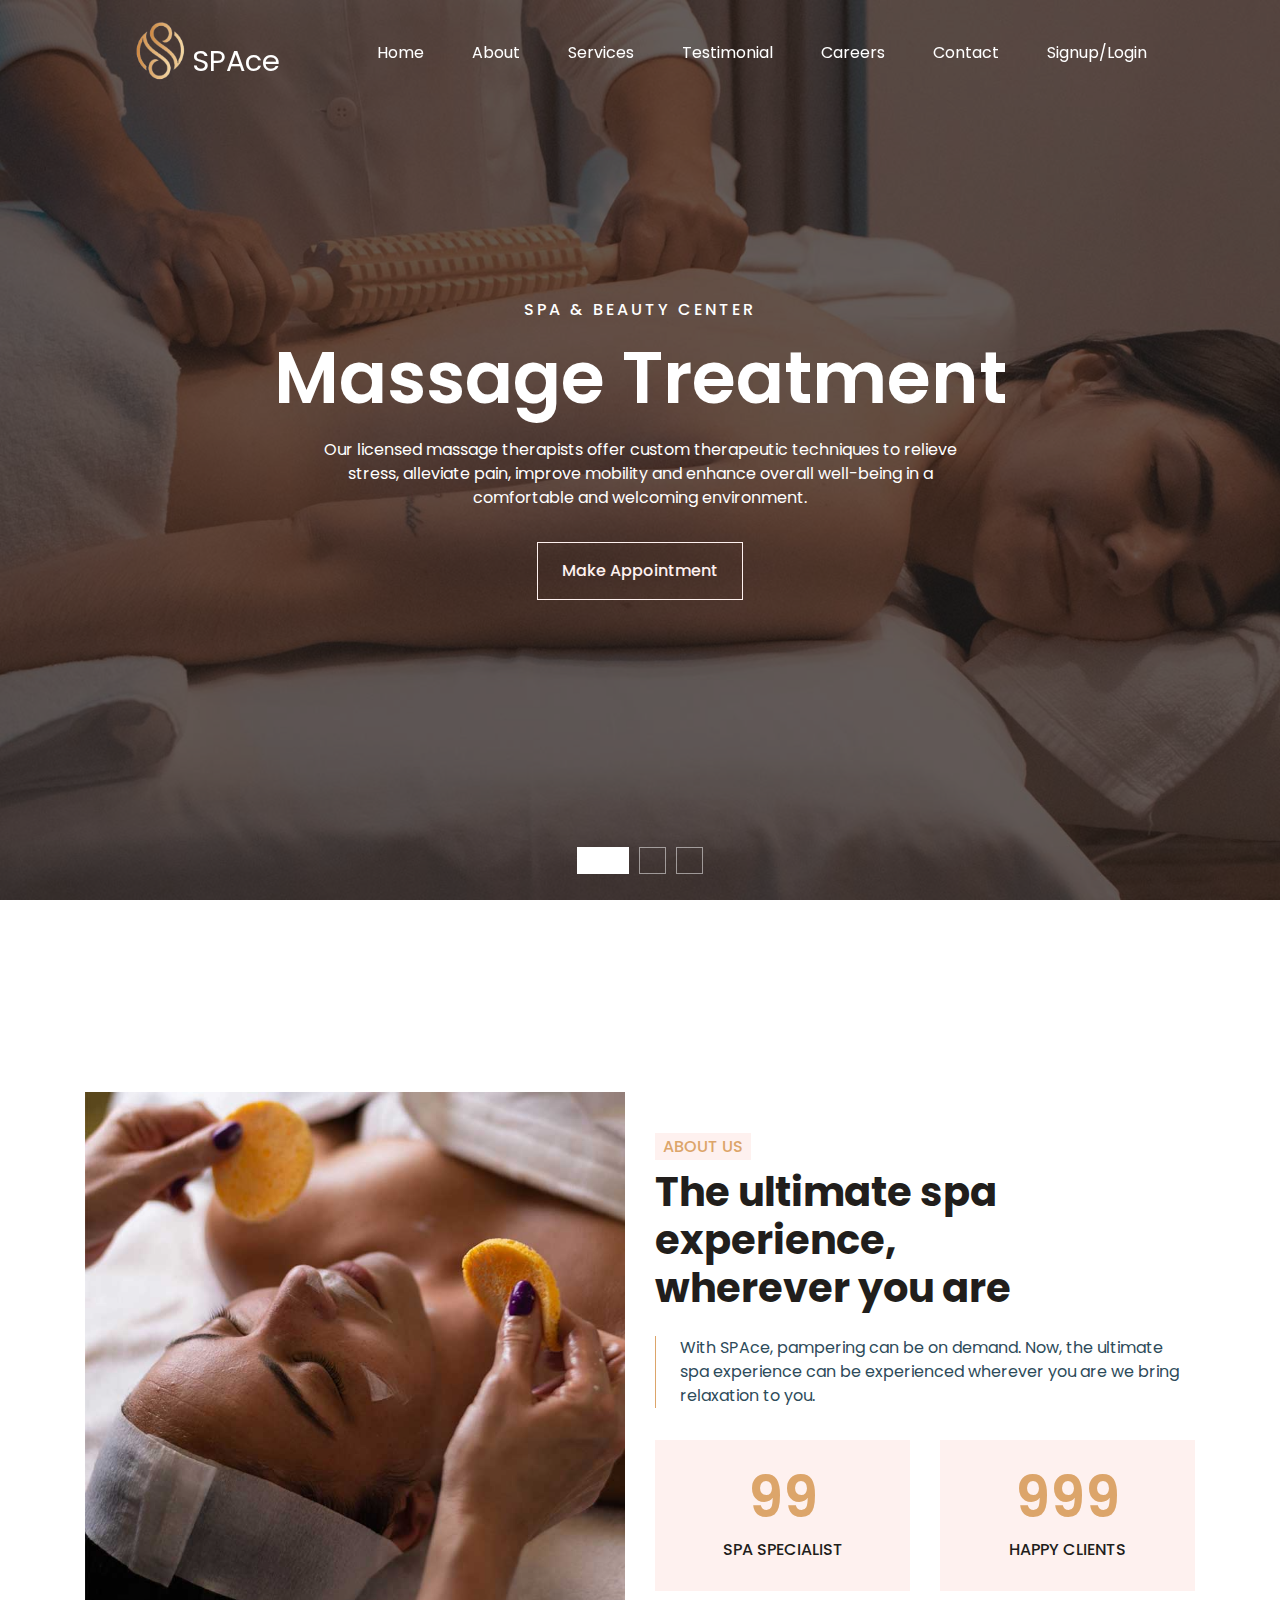
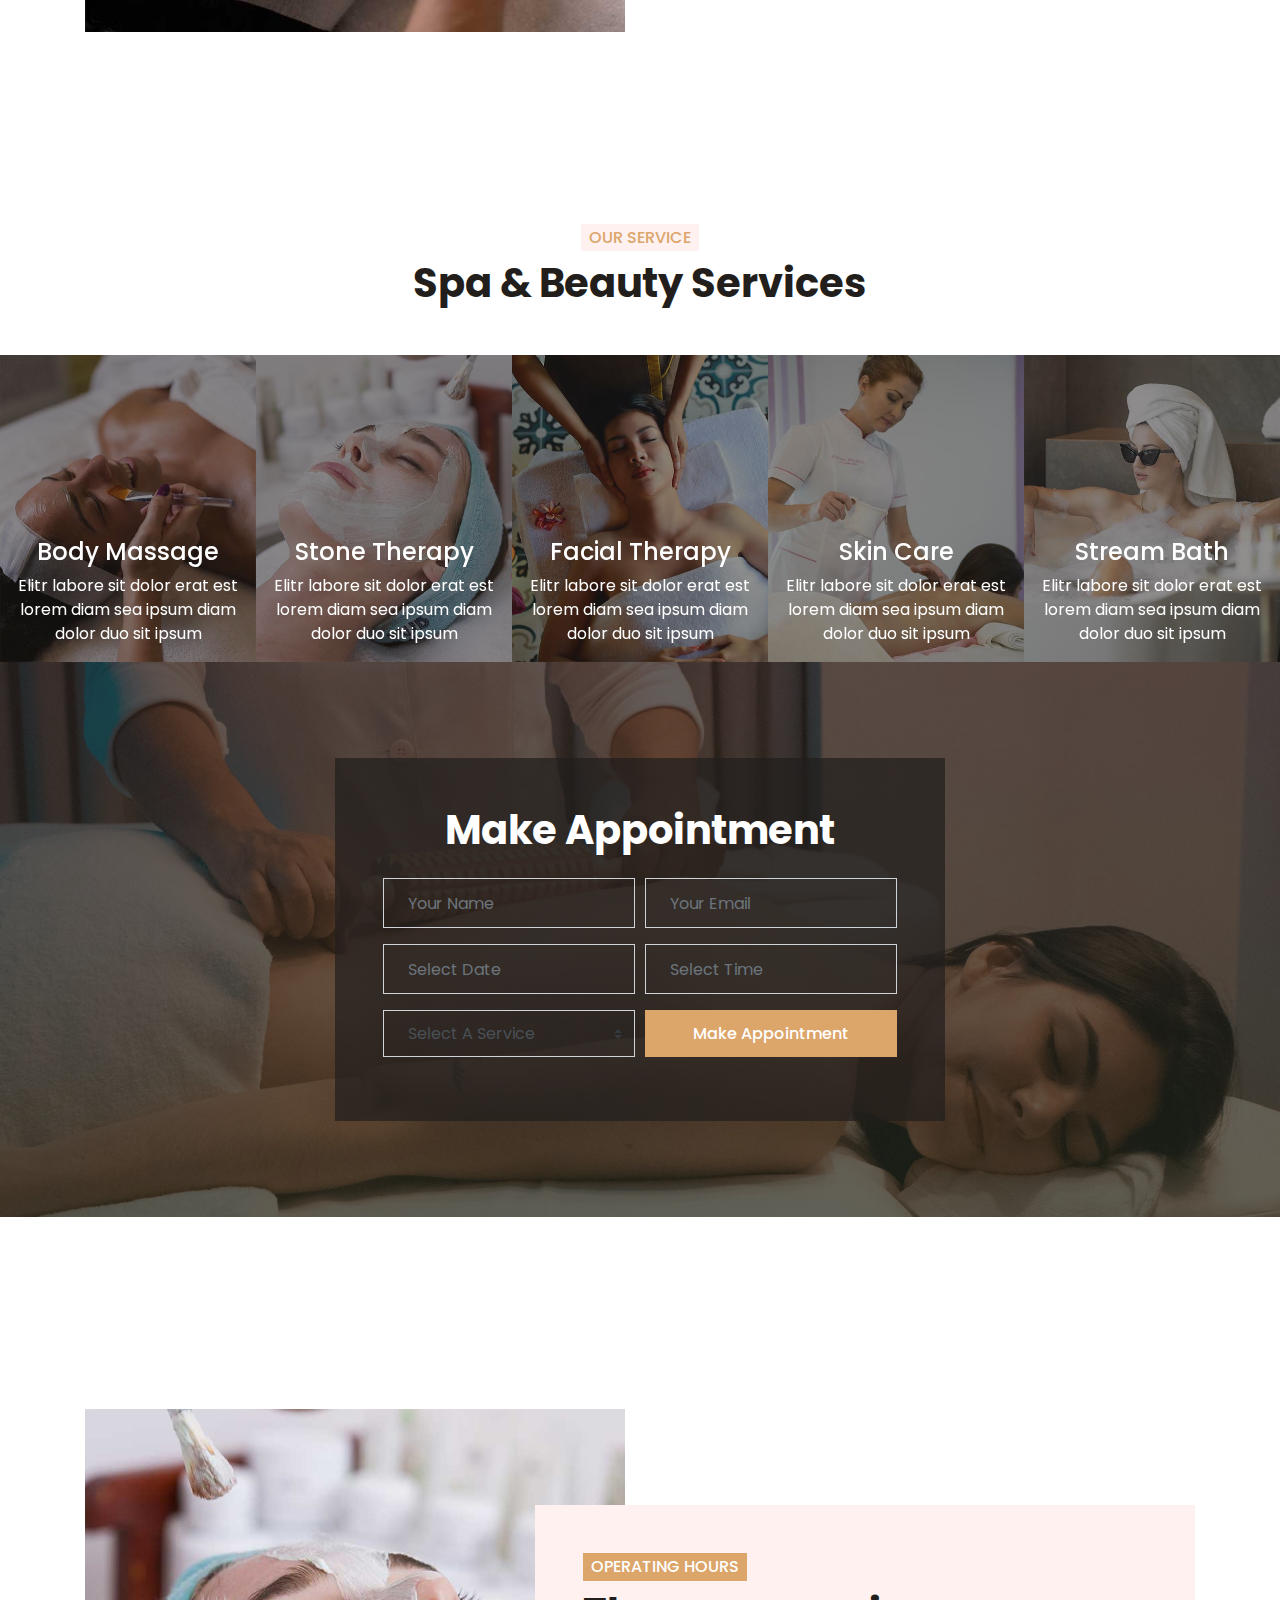
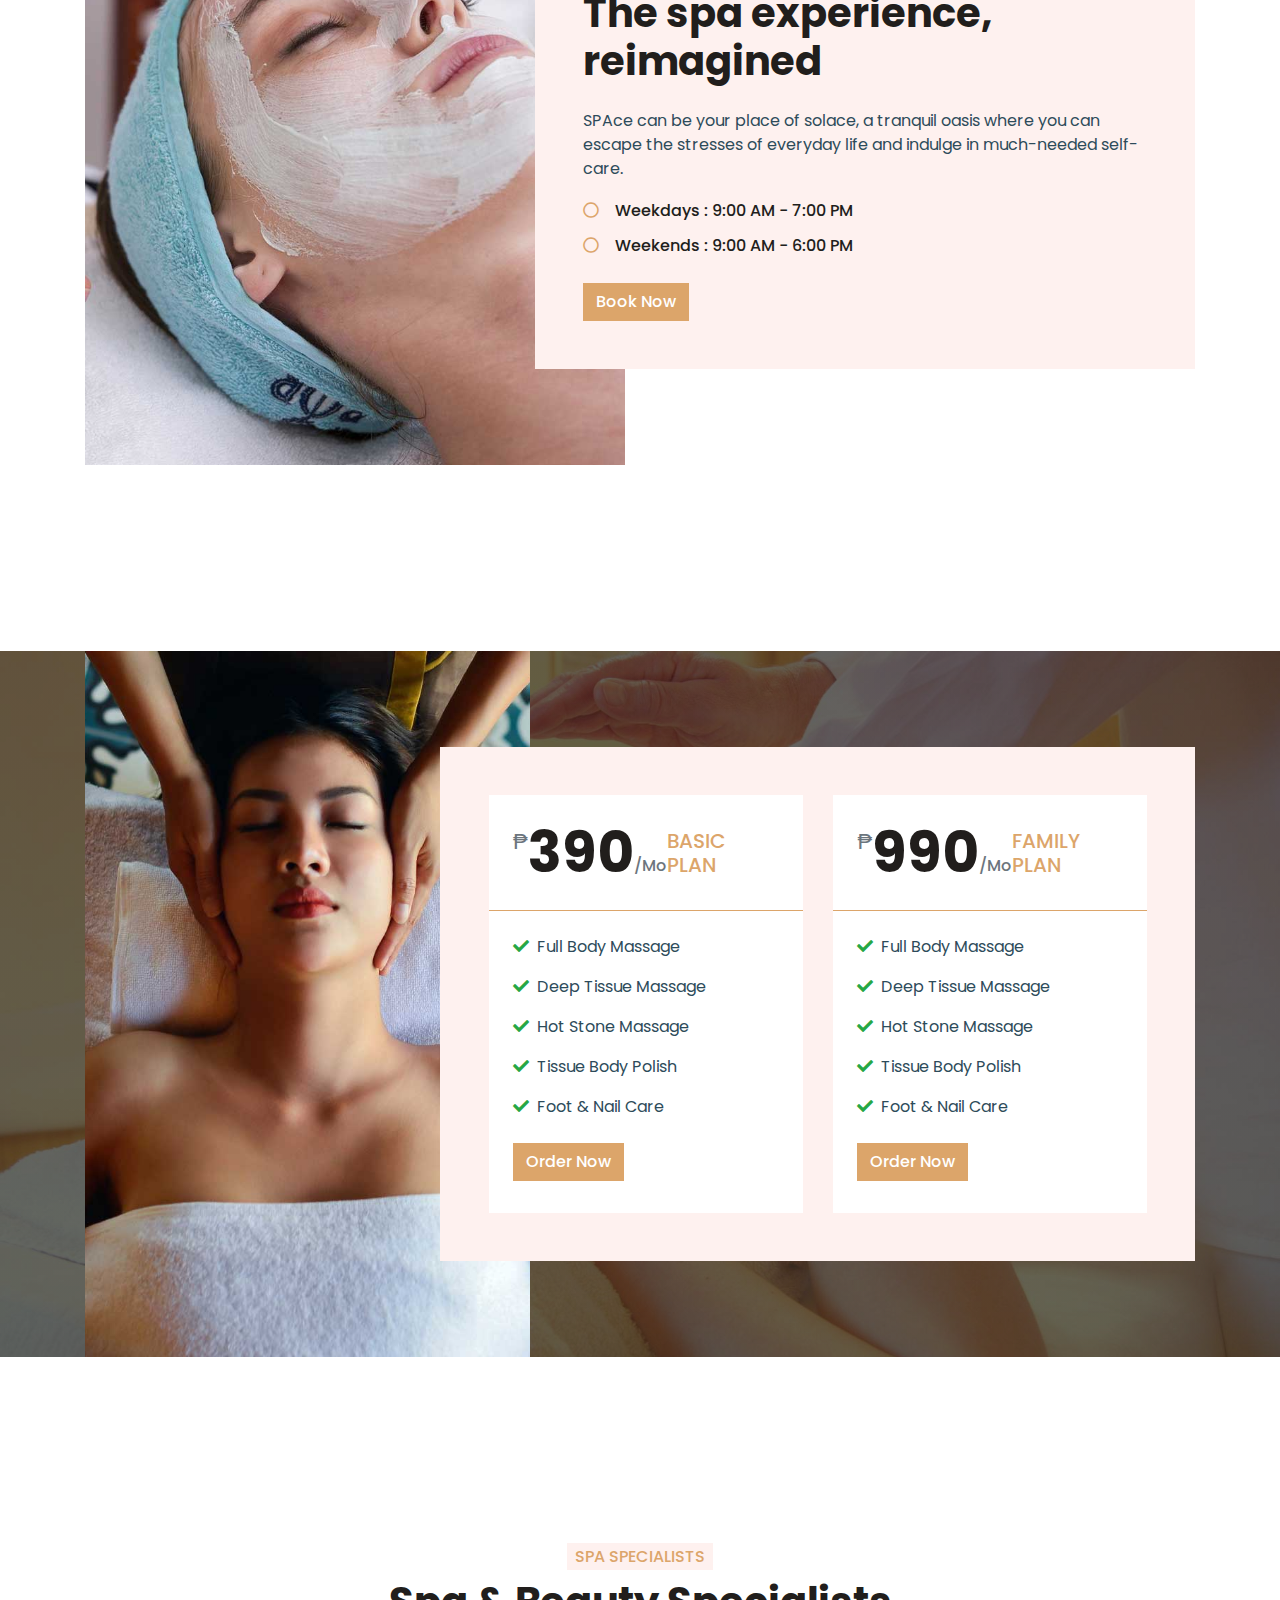
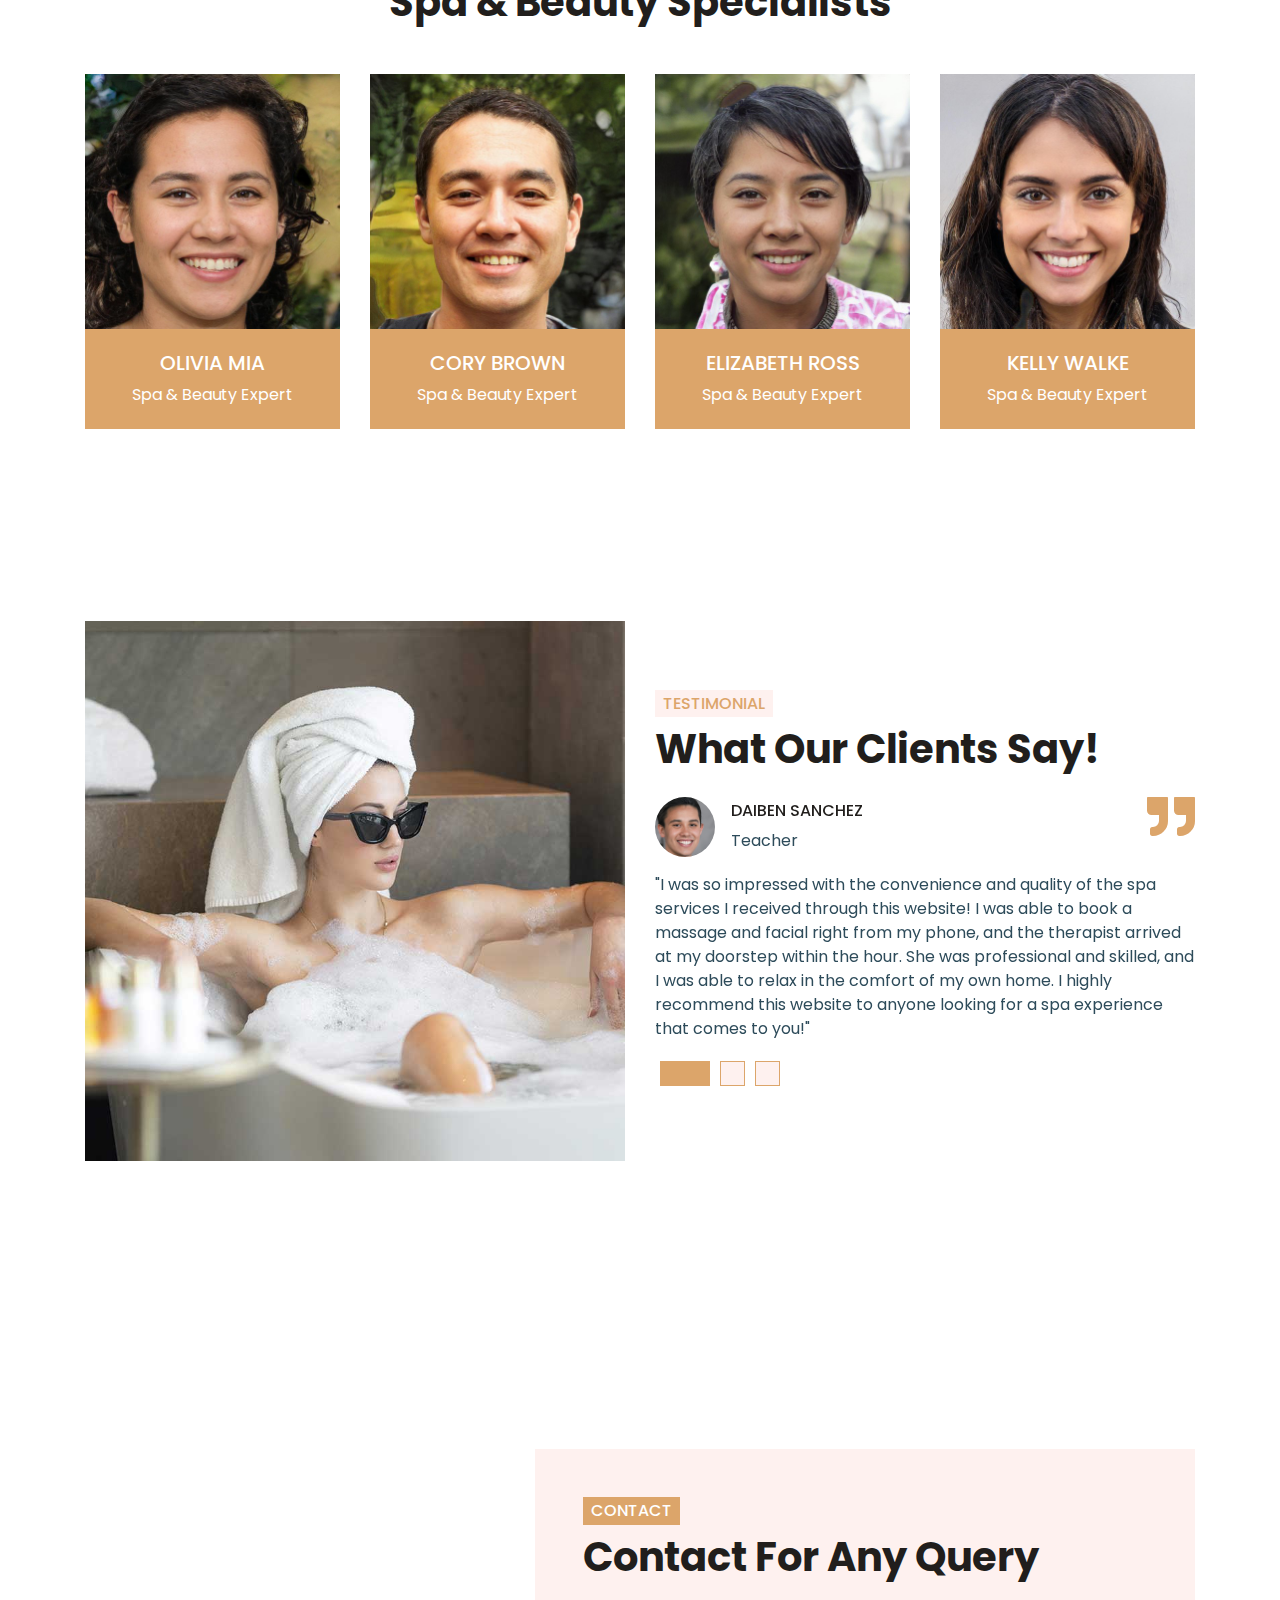
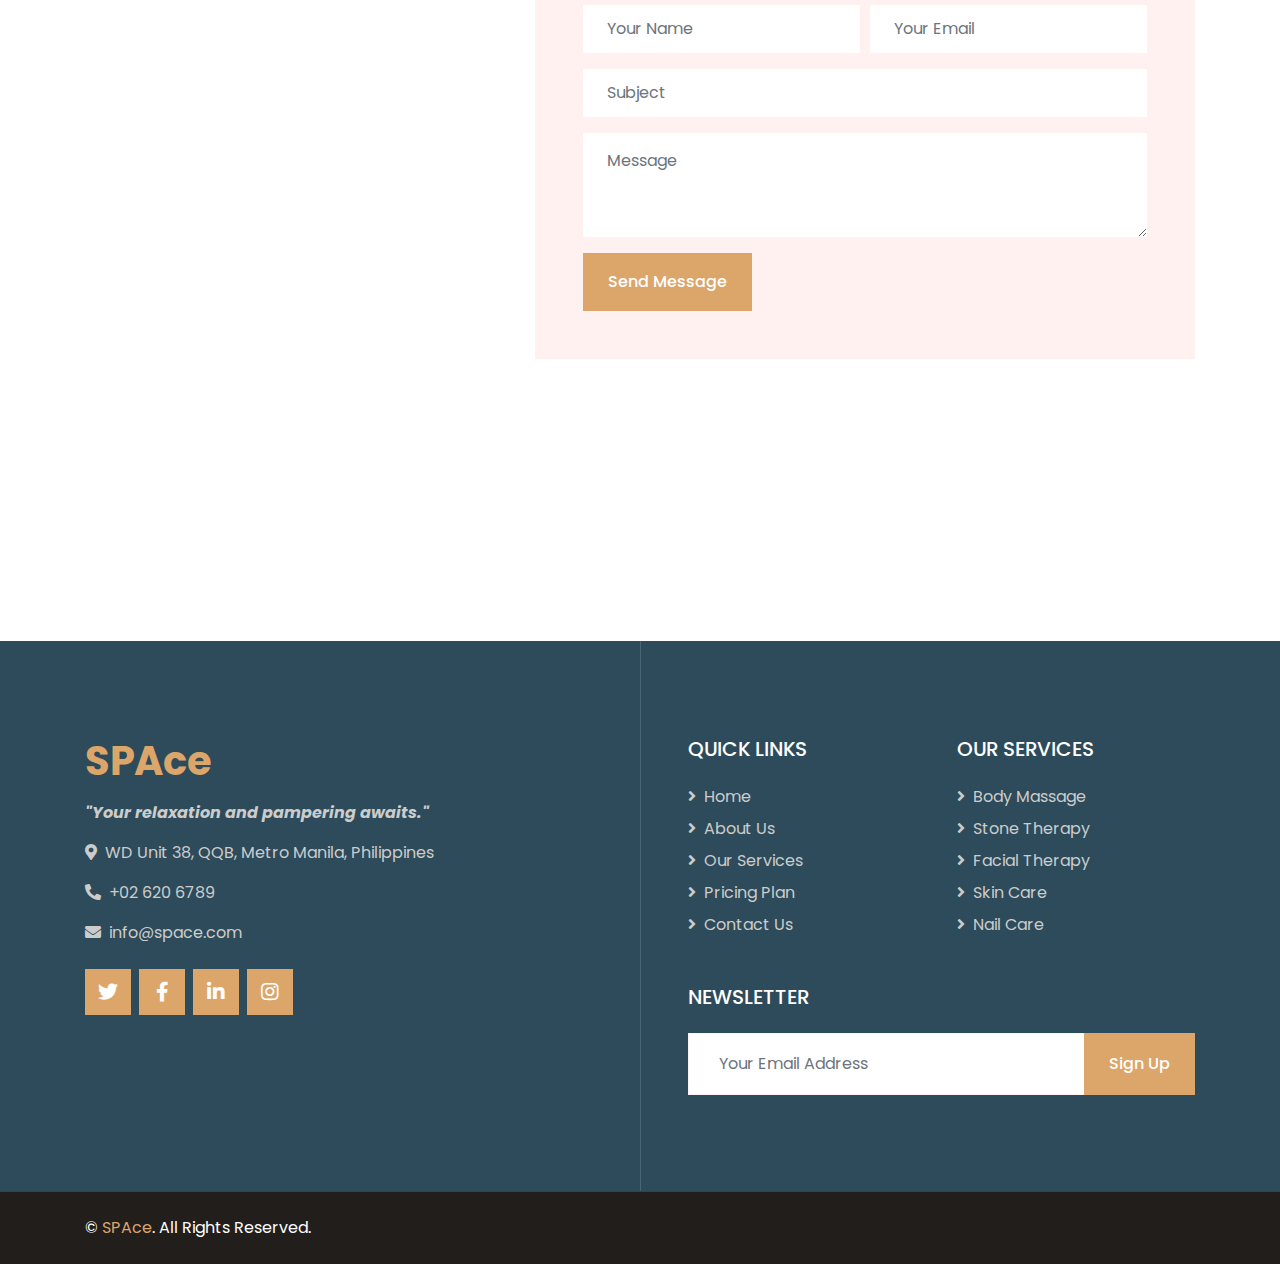
==== commit ed1b7840: "Changed navbar style" ====
--- a/index.html
+++ b/index.html
@@ -25,6 +25,24 @@
 
     <!-- Customized Bootstrap Stylesheet -->
     <link href="css/style.css" rel="stylesheet">
+    <link href="navbartest.css" rel="stylesheet">
+
+    <!-- Scripts -->
+    <!-- Jquery needed -->
+    <script src="https://ajax.googleapis.com/ajax/libs/jquery/3.1.1/jquery.min.js"></script>
+    <script src="js/main.js"></script>
+
+    <!-- Function used to shrink nav bar removing paddings and adding black background -->
+    <script>
+        $(window).scroll(function() {
+            if ($(document).scrollTop() > 50) {
+                $('.nav').addClass('affix');
+                console.log("OK");
+            } else {
+                $('.nav').removeClass('affix');
+            }
+        });
+    </script>
 </head>
 
 <body>
@@ -63,7 +81,7 @@
 
 
     <!- Navbar Start -->
-    <div class="container-fluid p-0">
+    <!-- <div class="container-fluid p-0">
         <nav class="navbar navbar-expand-lg bg-white navbar-light py-3 py-lg-0 px-lg-5" >
             
             <a class="navbar-brand" href="#"><img src="img/logo.png"
@@ -73,6 +91,7 @@
             <button type="button" class="navbar-toggler" data-toggle="collapse" data-target="#navbarCollapse">
                 <span class="navbar-toggler-icon"></span>
             </button>
+            <div id="mainListDiv" class="main_list">
             <div class="collapse navbar-collapse justify-content-between px-lg-3" id="navbarCollapse">
                 <div class="navbar-nav m-auto py-0">
                     <a href="index.html" class="nav-item nav-link active">Home</a>
@@ -92,9 +111,41 @@
                 </div>
                 <a href="" class="btn btn-primary d-none d-lg-block">Book Now</a>
             </div>
+            <span class="navTrigger">
+                <i></i>
+                <i></i>
+                <i></i>
+            </span>
+        </div>
         </nav>
-    </div>
+    </div> -->
     <!-- Navbar End -->
+
+    <nav class="nav">
+        <div class="container">
+            <div class="logo">
+                <a class="navbar-brand" href="#"><img src="img/logo.png"
+                    style="width: 55px; padding-bottom: 5px;" /></a>
+                <a href="#">SPAce</a>
+            </div>
+            <div id="mainListDiv" class="main_list">
+                <ul class="navlinks">
+                    <li><a href="#">Home</a></li>
+                    <li><a href="#">About</a></li>
+                    <li><a href="#">Services</a></li>
+                    <li><a href="#">Testimonial</a></li>
+                    <li><a href="#">Careers</a></li>
+                    <li><a href="#">Contact</a></li>
+                    <li><a href="#">Signup/Login</a></li>
+                </ul>
+            </div>
+            <span class="navTrigger">
+                <i></i>
+                <i></i>
+                <i></i>
+            </span>
+        </div>
+    </nav>
 
 
     <!-- Carousel Start -->
--- a/css/style.css
+++ b/css/style.css
@@ -49,7 +49,7 @@
   -webkit-tap-highlight-color: rgba(0, 0, 0, 0);
 }
 
-article, aside, figcaption, figure, footer, header, hgroup, main, nav, section {
+article, aside, figcaption, figure, footer, header, hgroup, main, section {
   display: block;
   background-color: #2d4b5a !important;
 }
@@ -3918,7 +3918,7 @@
     transition: none;
   }
 }
-
+/* 
 .nav {
   display: flex;
   flex-wrap: wrap;
@@ -3927,17 +3927,17 @@
   list-style: none;
   color: #dca56a;
   background-color: #dca56a !important;
-}
+} */
 /* css from mp2 */
-.navbar{
+/* .navbar{
   background: #dca56a ;
   background: -webkit-linear-gradient(to right, #2d4b5a, #dca56a);  
   background: linear-gradient(to right,#101f27,#d9dee0 ); 
   color:antiquewhite !important;
- }
+ } */
 
  /*endof css from mp2  */
-
+/* 
 .nav-link {
   display: block;
   padding: 0.5rem 1rem;
@@ -4003,7 +4003,7 @@
   flex-basis: 0;
   flex-grow: 1;
   text-align: center;
-}
+} */
 
 .tab-content > .tab-pane {
   display: none;
@@ -4013,7 +4013,7 @@
   display: block;
 }
 
-.navbar {
+/* .navbar {
   position: fixed !important;
   display: flex;
   flex-wrap: wrap;
@@ -4374,7 +4374,7 @@
 
 .navbar-dark .navbar-text a:hover, .navbar-dark .navbar-text a:focus {
   color: #fff;
-}
+} */
 
 .card {
   position: relative;
@@ -9540,13 +9540,13 @@
   }
 }
 
-.navbar-light .navbar-nav .nav-link {
+/* .navbar-light .navbar-nav .nav-link {
   padding: 30px 15px;
   font-weight: 600;
   letter-spacing: 1px;
   color: #2d4b5a;
   outline: none;
-}
+} */
 
 .navbar-light .navbar-nav .nav-link:hover,
 .navbar-light .navbar-nav .nav-link.active {
--- a/navbartest.css
+++ b/navbartest.css
@@ -0,0 +1,350 @@
+@import url('https://fonts.googleapis.com/css?family=Quicksand:400,500,700');
+
+/*-- Inspiration taken from abdo steif -->
+/* --> https://codepen.io/abdosteif/pen/bRoyMb?editors=1100*/
+
+/* Navbar section */
+
+.nav {
+    width: 100%;
+    height: 65px;
+    position: fixed;
+    line-height: 65px;
+    text-align: center;
+    z-index: 999;
+}
+
+.nav div.logo {
+    float: left;
+    width: auto;
+    height: auto;
+    padding-left: 3rem;
+}
+
+.nav div.logo a {
+    text-decoration: none;
+    color: #fff;
+    font-size: 1.8rem;
+}
+
+.nav div.logo a:hover {
+    color: #dca56a;
+}
+
+.nav div.main_list {
+    height: 65px;
+    float: right;
+}
+
+.nav div.main_list ul {
+    width: 100%;
+    height: 65px;
+    display: flex;
+    list-style: none;
+    margin: 0;
+    padding: 0;
+}
+
+.nav div.main_list ul li {
+    width: auto;
+    height: 65px;
+    padding: 0;
+    padding-right: 3rem;
+}
+
+.nav div.main_list ul li a {
+    text-decoration: none;
+    color: #fff;
+    line-height: 65px;
+    font-size: 1 rem;
+}
+
+.nav div.main_list ul li a:hover {
+    color: #dca56a;
+}
+
+
+/* Home section */
+
+
+
+.navTrigger {
+    display: none;
+}
+
+.nav {
+    padding-top: 20px;
+    padding-bottom: 20px;
+    -webkit-transition: all 0.4s ease;
+    transition: all 0.4s ease;
+}
+
+
+/* Media query section */
+
+@media screen and (min-width: 768px) and (max-width: 1024px) {
+    .container {
+        margin: 0;
+    }
+}
+
+@media screen and (max-width:768px) {
+    .navTrigger {
+        display: block;
+    }
+    .nav div.logo {
+        margin-left: 15px;
+    }
+    .nav div.main_list {
+        width: 100%;
+        height: 0;
+        overflow: hidden;
+    }
+    .nav div.show_list {
+        height: auto;
+        display: none;
+    }
+    .nav div.main_list ul {
+        flex-direction: column;
+        width: 100%;
+        height: 100vh;
+        right: 0;
+        left: 0;
+        bottom: 0;
+        background-color: #2d4b5a;
+        /*same background color of navbar*/
+        background-position: center top;
+    }
+    .nav div.main_list ul li {
+        width: 100%;
+        text-align: right;
+    }
+    .nav div.main_list ul li a {
+        text-align: center;
+        width: 100%;
+        font-size: 3rem;
+        padding: 20px;
+    }
+    .nav div.media_button {
+        display: block;
+    }
+}
+
+
+/* Animation */
+/* Inspiration taken from Dicson https://codemyui.com/simple-hamburger-menu-x-mark-animation/ */
+
+.navTrigger {
+    cursor: pointer;
+    width: 30px;
+    height: 25px;
+    margin: auto;
+    position: absolute;
+    right: 30px;
+    top: 0;
+    bottom: 0;
+}
+
+.navTrigger i {
+    background-color: #2d4b5a;
+    border-radius: 2px;
+    content: '';
+    display: block;
+    width: 100%;
+    height: 4px;
+}
+
+.navTrigger i:nth-child(1) {
+    -webkit-animation: outT 0.8s backwards;
+    animation: outT 0.8s backwards;
+    -webkit-animation-direction: reverse;
+    animation-direction: reverse;
+}
+
+.navTrigger i:nth-child(2) {
+    margin: 5px 0;
+    -webkit-animation: outM 0.8s backwards;
+    animation: outM 0.8s backwards;
+    -webkit-animation-direction: reverse;
+    animation-direction: reverse;
+}
+
+.navTrigger i:nth-child(3) {
+    -webkit-animation: outBtm 0.8s backwards;
+    animation: outBtm 0.8s backwards;
+    -webkit-animation-direction: reverse;
+    animation-direction: reverse;
+}
+
+.navTrigger.active i:nth-child(1) {
+    -webkit-animation: inT 0.8s forwards;
+    animation: inT 0.8s forwards;
+}
+
+.navTrigger.active i:nth-child(2) {
+    -webkit-animation: inM 0.8s forwards;
+    animation: inM 0.8s forwards;
+}
+
+.navTrigger.active i:nth-child(3) {
+    -webkit-animation: inBtm 0.8s forwards;
+    animation: inBtm 0.8s forwards;
+}
+
+@-webkit-keyframes inM {
+    50% {
+        -webkit-transform: rotate(0deg);
+    }
+    100% {
+        -webkit-transform: rotate(45deg);
+    }
+}
+
+@keyframes inM {
+    50% {
+        transform: rotate(0deg);
+    }
+    100% {
+        transform: rotate(45deg);
+    }
+}
+
+@-webkit-keyframes outM {
+    50% {
+        -webkit-transform: rotate(0deg);
+    }
+    100% {
+        -webkit-transform: rotate(45deg);
+    }
+}
+
+@keyframes outM {
+    50% {
+        transform: rotate(0deg);
+    }
+    100% {
+        transform: rotate(45deg);
+    }
+}
+
+@-webkit-keyframes inT {
+    0% {
+        -webkit-transform: translateY(0px) rotate(0deg);
+    }
+    50% {
+        -webkit-transform: translateY(9px) rotate(0deg);
+    }
+    100% {
+        -webkit-transform: translateY(9px) rotate(135deg);
+    }
+}
+
+@keyframes inT {
+    0% {
+        transform: translateY(0px) rotate(0deg);
+    }
+    50% {
+        transform: translateY(9px) rotate(0deg);
+    }
+    100% {
+        transform: translateY(9px) rotate(135deg);
+    }
+}
+
+@-webkit-keyframes outT {
+    0% {
+        -webkit-transform: translateY(0px) rotate(0deg);
+    }
+    50% {
+        -webkit-transform: translateY(9px) rotate(0deg);
+    }
+    100% {
+        -webkit-transform: translateY(9px) rotate(135deg);
+    }
+}
+
+@keyframes outT {
+    0% {
+        transform: translateY(0px) rotate(0deg);
+    }
+    50% {
+        transform: translateY(9px) rotate(0deg);
+    }
+    100% {
+        transform: translateY(9px) rotate(135deg);
+    }
+}
+
+@-webkit-keyframes inBtm {
+    0% {
+        -webkit-transform: translateY(0px) rotate(0deg);
+    }
+    50% {
+        -webkit-transform: translateY(-9px) rotate(0deg);
+    }
+    100% {
+        -webkit-transform: translateY(-9px) rotate(135deg);
+    }
+}
+
+@keyframes inBtm {
+    0% {
+        transform: translateY(0px) rotate(0deg);
+    }
+    50% {
+        transform: translateY(-9px) rotate(0deg);
+    }
+    100% {
+        transform: translateY(-9px) rotate(135deg);
+    }
+}
+
+@-webkit-keyframes outBtm {
+    0% {
+        -webkit-transform: translateY(0px) rotate(0deg);
+    }
+    50% {
+        -webkit-transform: translateY(-9px) rotate(0deg);
+    }
+    100% {
+        -webkit-transform: translateY(-9px) rotate(135deg);
+    }
+}
+
+@keyframes outBtm {
+    0% {
+        transform: translateY(0px) rotate(0deg);
+    }
+    50% {
+        transform: translateY(-9px) rotate(0deg);
+    }
+    100% {
+        transform: translateY(-9px) rotate(135deg);
+    }
+}
+
+.affix {
+    padding: 0;
+    background-color: #2d4b5a;
+}
+
+
+
+
+
+
+.myH2 {
+	text-align:center;
+	font-size: 4rem;
+}
+.myP {
+	text-align: justify;
+	padding-left:15%;
+	padding-right:15%;
+	font-size: 20px;
+}
+@media all and (max-width:700px){
+	.myP {
+		padding:2%;
+	}
+}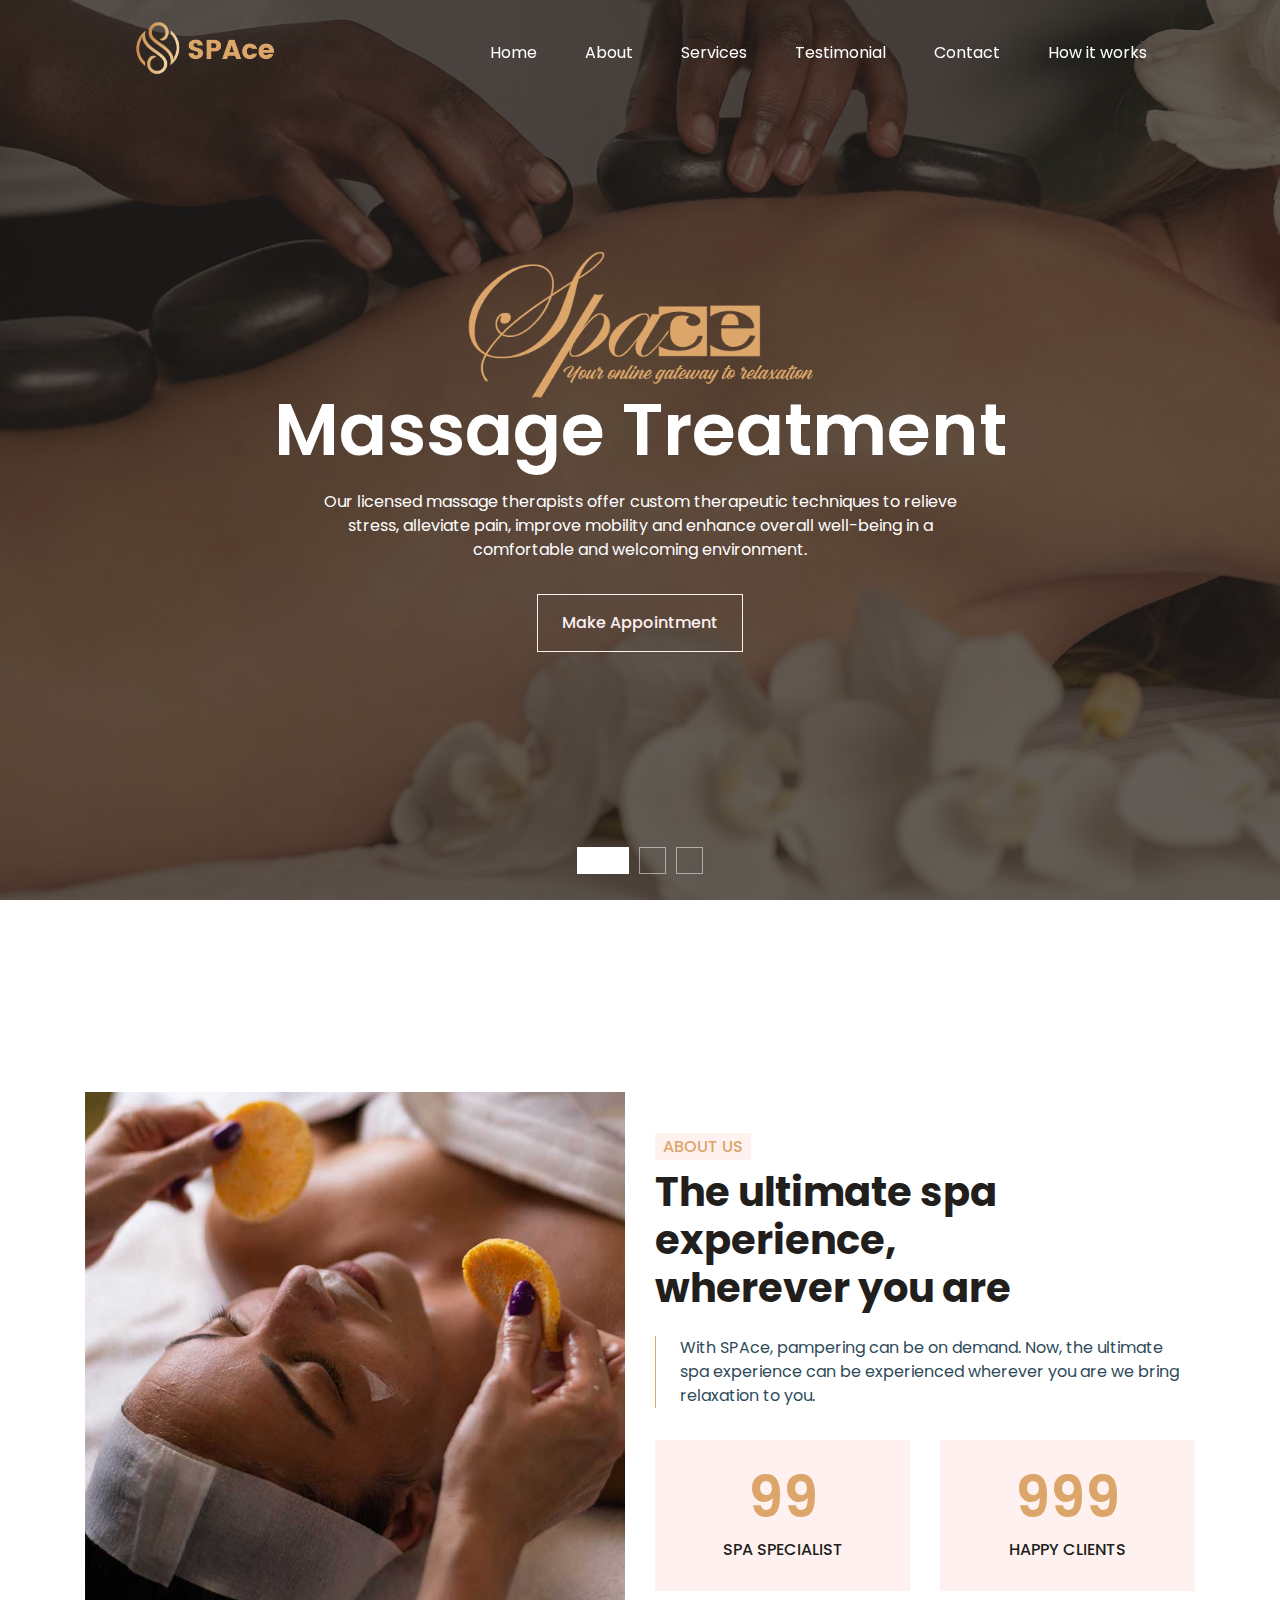
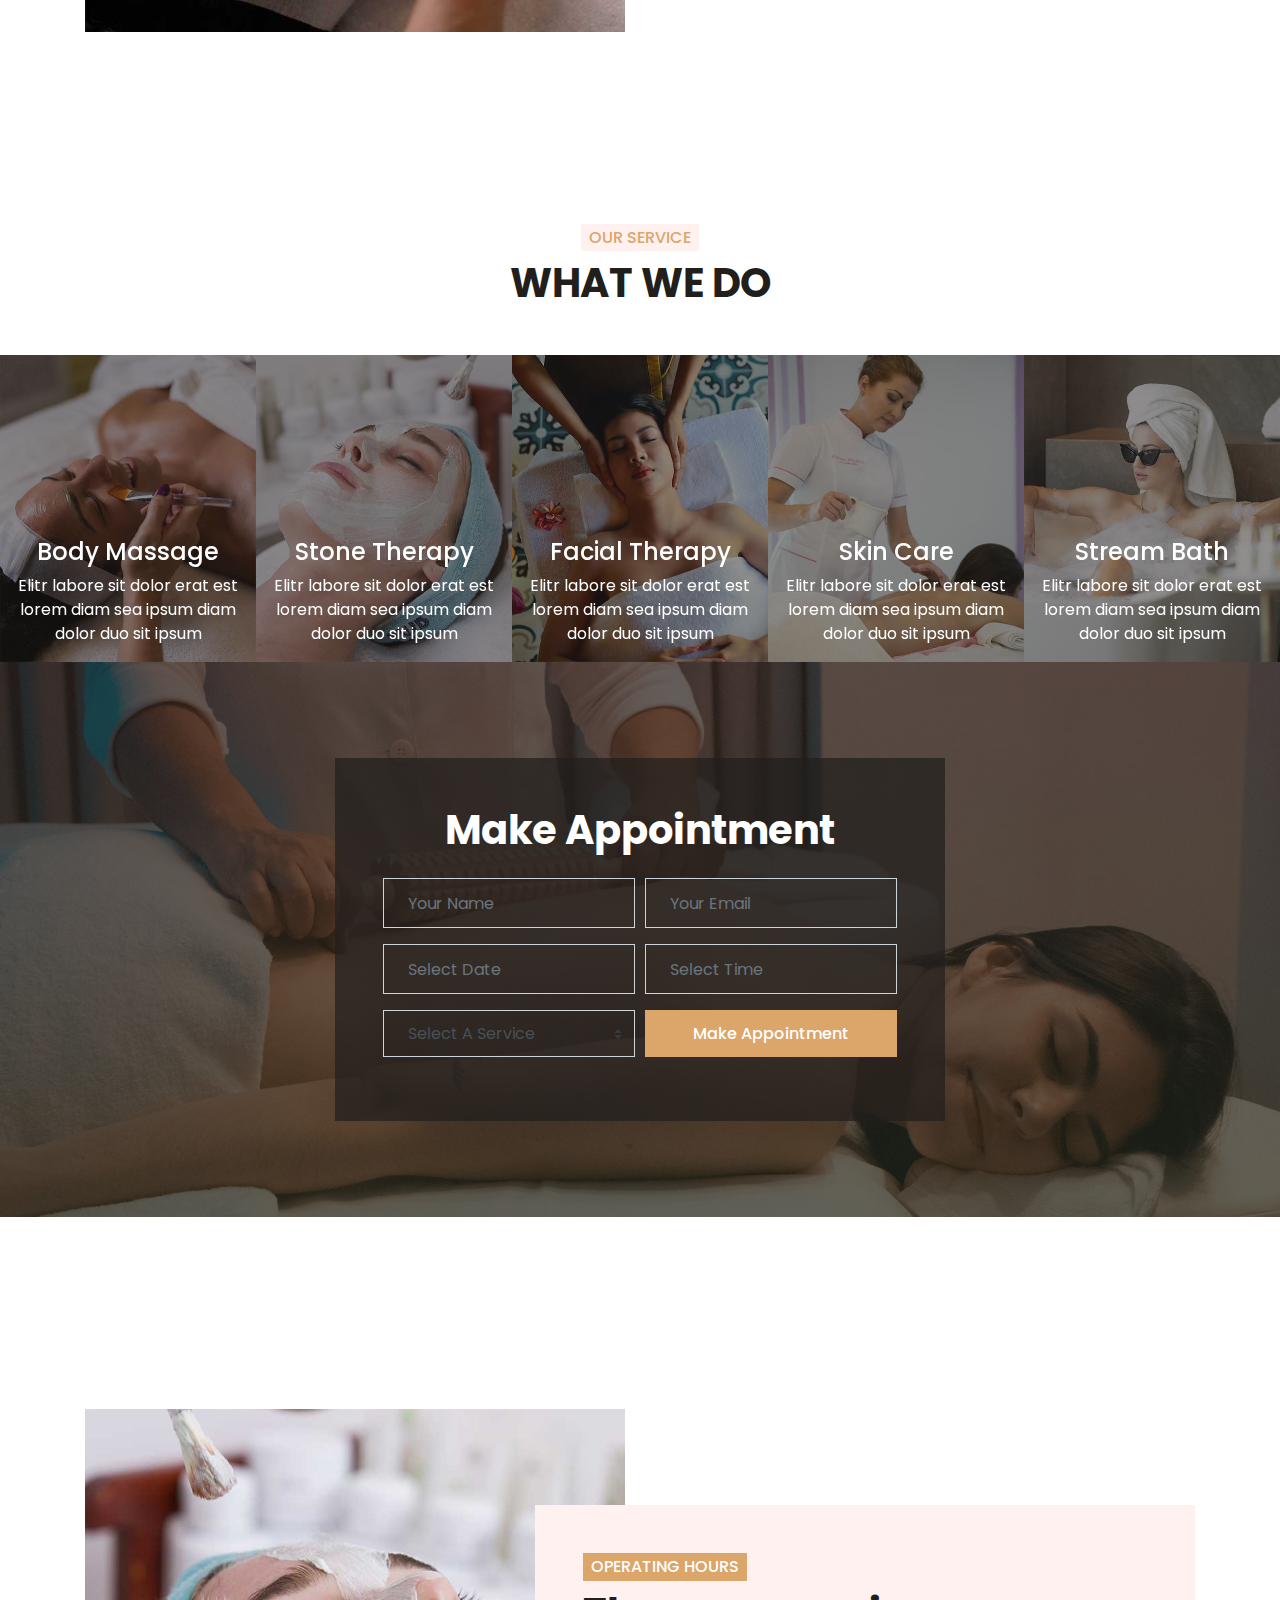
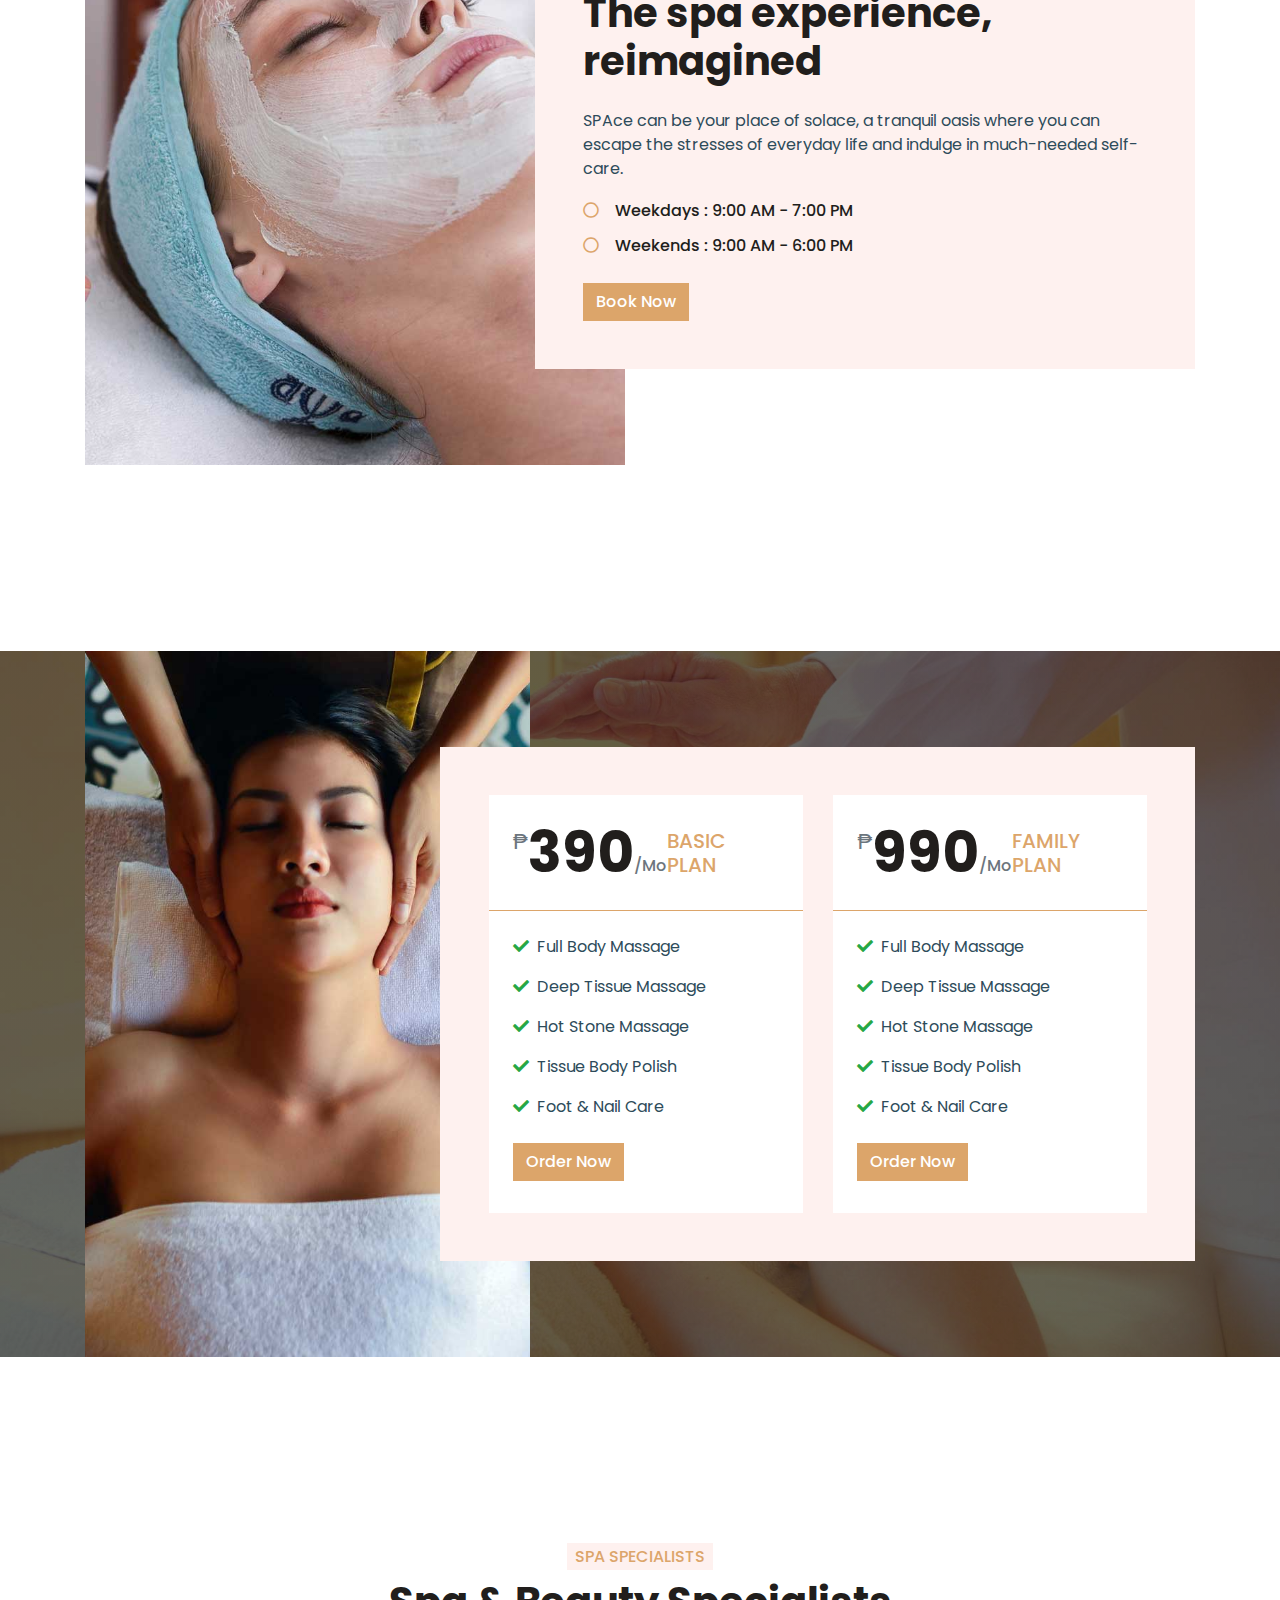
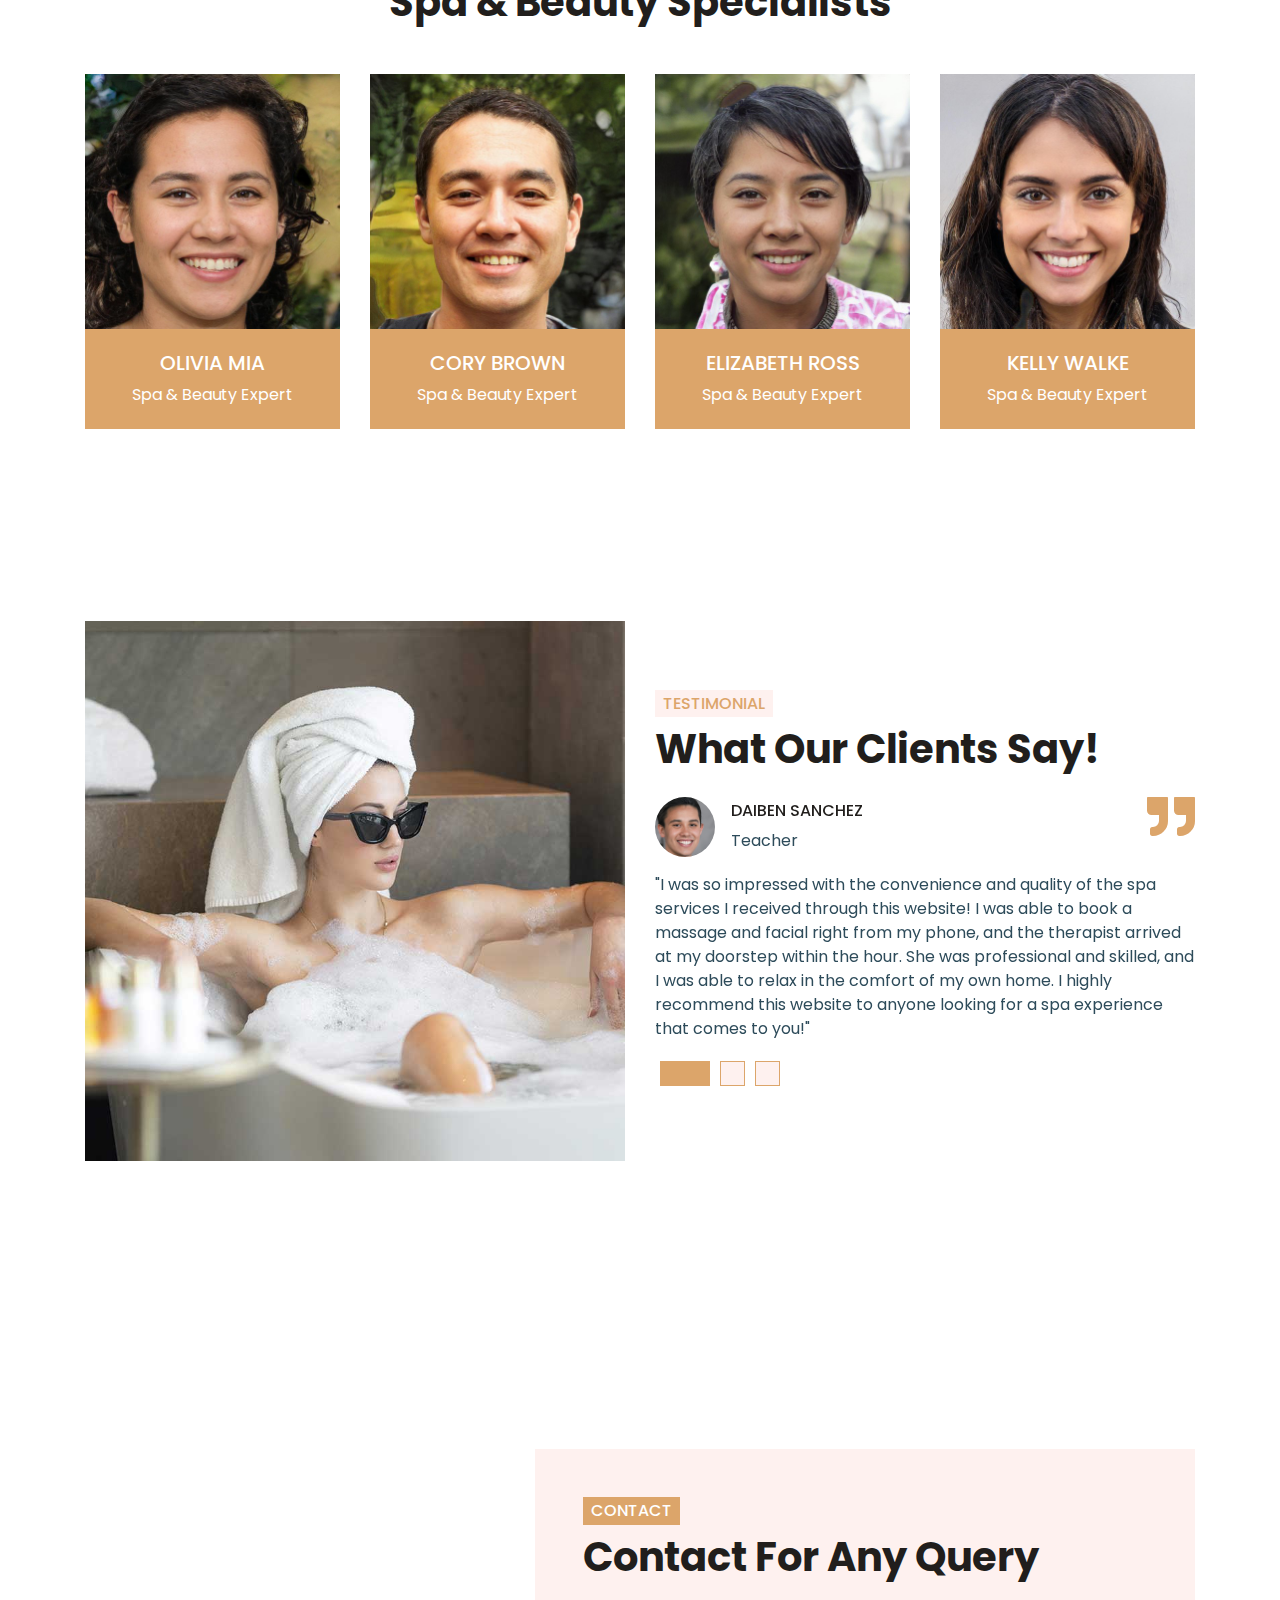
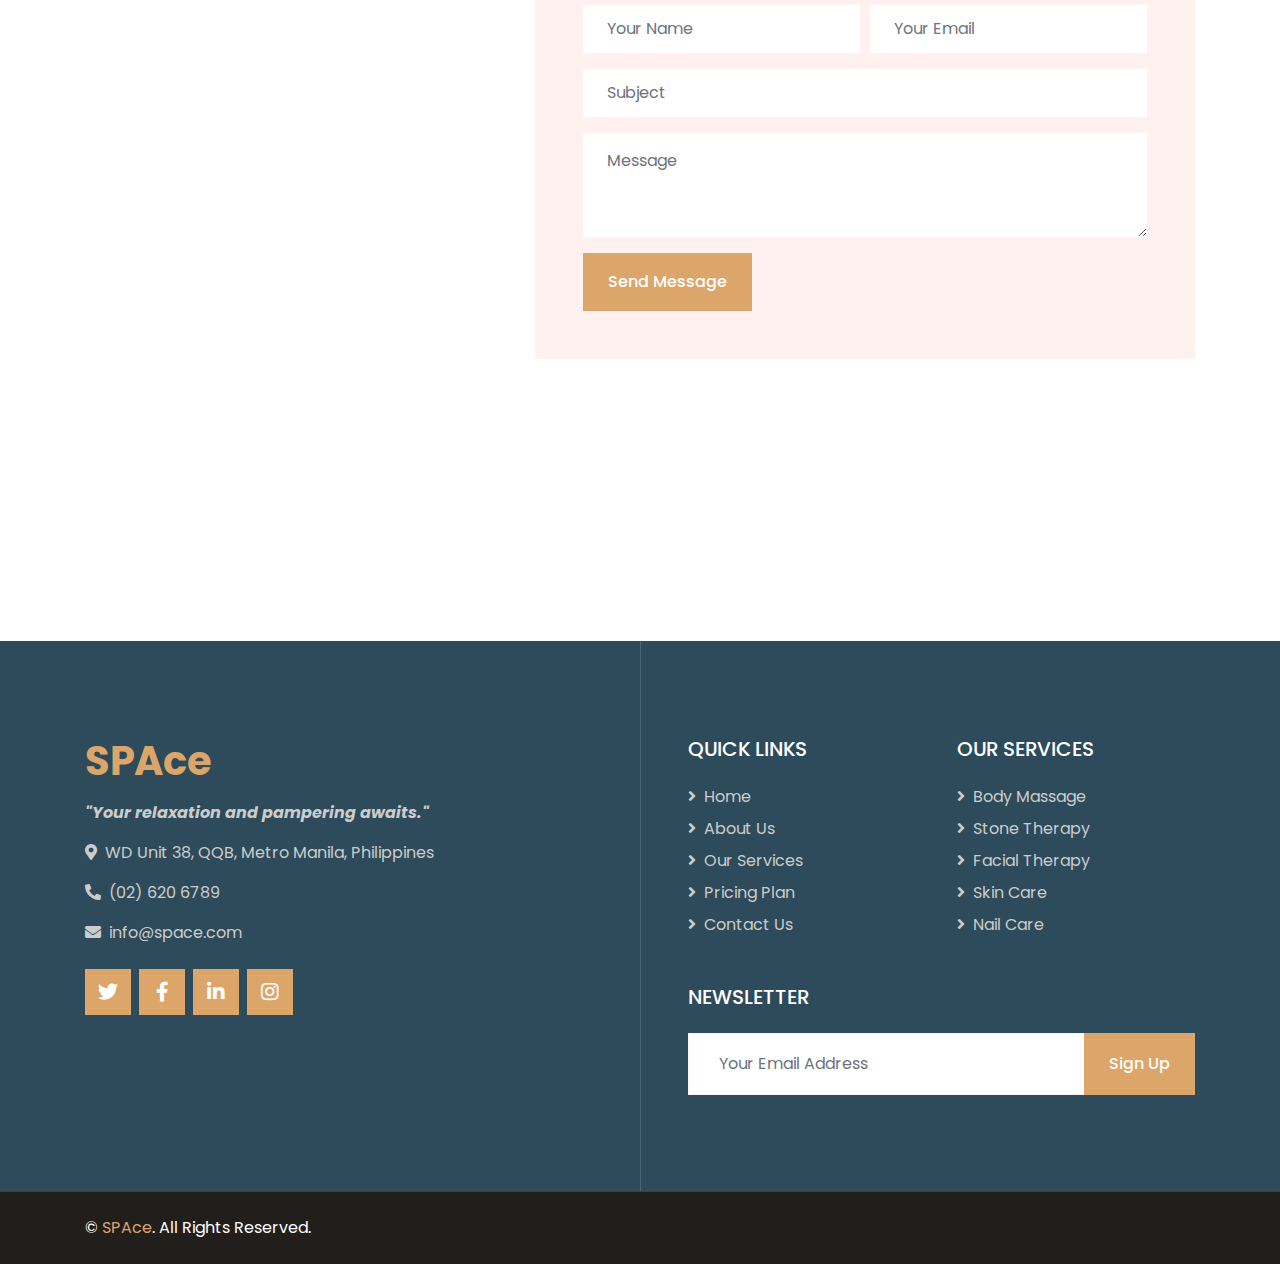
==== commit f1eccf8a: "updated home carousel and added how it works page" ====
--- a/index.html
+++ b/index.html
@@ -26,6 +26,7 @@
     <!-- Customized Bootstrap Stylesheet -->
     <link href="css/style.css" rel="stylesheet">
     <link href="navbartest.css" rel="stylesheet">
+    
 
     <!-- Scripts -->
     <!-- Jquery needed -->
@@ -120,23 +121,27 @@
         </nav>
     </div> -->
     <!-- Navbar End -->
-
+<header>
     <nav class="nav">
         <div class="container">
-            <div class="logo">
+            <div class="logo" style="display: table-cell; vertical-align: middle;">
                 <a class="navbar-brand" href="#"><img src="img/logo.png"
-                    style="width: 55px; padding-bottom: 5px;" /></a>
-                <a href="#">SPAce</a>
-            </div>
+                  style="height: auto; width: 50px; padding-bottom: 5px;" /></a>
+                  <a href="#home"><img src="img/space.png"
+                    style="height: auto; width: 90px; padding-bottom: 20px;" /></a>
+            </div>
+            
+                
+            
             <div id="mainListDiv" class="main_list">
                 <ul class="navlinks">
-                    <li><a href="#">Home</a></li>
-                    <li><a href="#">About</a></li>
-                    <li><a href="#">Services</a></li>
-                    <li><a href="#">Testimonial</a></li>
-                    <li><a href="#">Careers</a></li>
-                    <li><a href="#">Contact</a></li>
-                    <li><a href="#">Signup/Login</a></li>
+                    <li><a href="#home">Home</a></li>
+                    <li><a href="#about">About</a></li>
+                    <li><a href="#services">Services</a></li>
+                    <li><a href="#testimonial">Testimonial</a></li>
+                    <!-- <li><a href="#careers">Careers</a></li> -->
+                    <li><a href="#contact">Contact</a></li>
+                    <li><a href="./onboarding.html">How it works</a></li>
                 </ul>
             </div>
             <span class="navTrigger">
@@ -146,9 +151,10 @@
             </span>
         </div>
     </nav>
-
+</header>
 
     <!-- Carousel Start -->
+    <section id="home">
     <div class="container-fluid p-0 mb-5 pb-5">
         <div id="header-carousel" class="carousel slide carousel-fade" data-ride="carousel">
             <ol class="carousel-indicators">
@@ -158,45 +164,56 @@
             </ol>
             <div class="carousel-inner">
                 <div class="carousel-item position-relative active" style="min-height: 100vh;">
-                    <img class="position-absolute w-100 h-100" src="img/carousel-1.jpg" style="object-fit: cover;">
-                    <div class="carousel-caption d-flex flex-column align-items-center justify-content-center">
-                        <div class="p-3" style="max-width: 900px;">
-                            <h6 class="text-white text-uppercase mb-3 animate__animated animate__fadeInDown" style="letter-spacing: 3px;">Spa & Beauty Center</h6>
-                            <h3 class="display-3 text-capitalize text-white mb-3">Massage Treatment</h3>
-                            <p class="mx-md-5 px-5">Our licensed massage therapists offer custom therapeutic techniques to relieve stress, alleviate pain, improve mobility and enhance overall well-being in a comfortable and welcoming environment.</p>
-                            <a class="btn btn-outline-light py-3 px-4 mt-3 animate__animated animate__fadeInUp" href="#">Make Appointment</a>
-                        </div>
-                    </div>
-                </div>
-                <div class="carousel-item position-relative" style="min-height: 100vh;">
-                    <img class="position-absolute w-100 h-100" src="img/carousel-2.jpg" style="object-fit: cover;">
-                    <div class="carousel-caption d-flex flex-column align-items-center justify-content-center">
-                        <div class="p-3" style="max-width: 900px;">
-                            <h6 class="text-white text-uppercase mb-3 animate__animated animate__fadeInDown" style="letter-spacing: 3px;">Spa & Beauty Center</h6>
-                            <h3 class="display-3 text-capitalize text-white mb-3">Facial Treatment</h3>
-                            <p class="mx-md-5 px-5">Our facial treatment nourishes, revitalizes, and enhances the overall appearance of your skin, leaving you with a healthy and glowing complexion.</p>
-                            <a class="btn btn-outline-light py-3 px-4 mt-3 animate__animated animate__fadeInUp" href="#">Make Appointment</a>
-                        </div>
-                    </div>
-                </div>
-                <div class="carousel-item position-relative" style="min-height: 100vh;">
                     <img class="position-absolute w-100 h-100" src="img/carousel-3.jpg" style="object-fit: cover;">
                     <div class="carousel-caption d-flex flex-column align-items-center justify-content-center">
                         <div class="p-3" style="max-width: 900px;">
-                            <h6 class="text-white text-uppercase mb-3 animate__animated animate__fadeInDown" style="letter-spacing: 3px;">Spa & Beauty Center</h6>
-                            <h3 class="display-3 text-capitalize text-white mb-3">Cellulite Treatment</h3>
-                            <p class="mx-md-5 px-5">Our cellulite treatment reduces the appearance of cellulite, improves skin texture, and promotes a smoother, more toned appearance.</p>
+                            <div style="position: relative; text-align: center;">
+                                <h6 class="text-white text-uppercase mb-3 animate__animated animate__fadeInDown" style="letter-spacing: 3px;"><img class="position-absolute" src="img/sitename.png" style="object-fit: cover; height: 150px; width: auto; top: 0; left: 50%; transform: translateX(-50%); "><br></h6>
+                                <h3 class="display-3 text-capitalize text-white mb-3" style="margin-top: 120px;">Massage Treatment</h3>
+                              </div>
+                              
+                              
+                            <p class="mx-md-5 px-5">Our licensed massage therapists offer custom therapeutic techniques to relieve stress, alleviate pain, improve mobility and enhance overall well-being in a comfortable and welcoming environment.</p>
                             <a class="btn btn-outline-light py-3 px-4 mt-3 animate__animated animate__fadeInUp" href="#">Make Appointment</a>
                         </div>
                     </div>
                 </div>
-            </div>
-        </div>
-    </div>
+                <div class="carousel-item position-relative" style="min-height: 100vh;">
+                    <img class="position-absolute w-100 h-100" src="img/client1.jpg" style="object-fit: cover;">
+                    <div class="carousel-caption d-flex flex-column align-items-center justify-content-center">
+                        <div class="p-3" style="max-width: 900px;">
+                            <div style="position: relative; text-align: center;">
+                                <h6 class="text-white text-uppercase mb-3 animate__animated animate__fadeInDown" style="letter-spacing: 3px;"><img class="position-absolute" src="img/sitename.png" style="object-fit: cover; height: 150px; width: auto; top: 0; left: 50%; transform: translateX(-50%); "><br></h6>
+                                <h3 class="display-3 text-capitalize text-white mb-3" style="margin-top: 120px;">Register</h3>
+                              </div>
+                            <p class="mx-md-5 px-5">Register with us and enjoy the perks only members can fully enjoy. Your relaxation and pampering awaits. </p>
+                            <a class="btn btn-outline-light py-3 px-4 mt-3 animate__animated animate__fadeInUp" href="#">Sign up</a>
+                        </div>
+                    </div>
+                </div>
+                <div class="carousel-item position-relative" style="min-height: 100vh;">
+                    <img class="position-absolute w-100 h-100" src="img/onboarding.jpg" style="object-fit: cover;">
+                    <div class="carousel-caption d-flex flex-column align-items-center justify-content-center">
+                        <div class="p-3" style="max-width: 900px;">
+                            <div style="position: relative; text-align: center;">
+                                <h6 class="text-white text-uppercase mb-3 animate__animated animate__fadeInDown" style="letter-spacing: 3px;"><img class="position-absolute" src="img/sitename.png" style="object-fit: cover; height: 150px; width: auto; top: 0; left: 50%; transform: translateX(-50%); "><br></h6>
+                                <h3 class="display-3 text-capitalize text-white mb-3" style="margin-top: 120px;">Join the team!</h3>
+                              </div>
+                           
+                            <p class="mx-md-5 px-5">Start an exciting career as a freelance masseuse/physical therapist with us, a data-driven and service-focused company where everyone directly influences, impacts, and build the organization.</p>
+                            <a class="btn btn-outline-light py-3 px-4 mt-3 animate__animated animate__fadeInUp" href="#">Sign with us</a>
+                        </div>
+                    </div>
+                </div>
+            </div>
+        </div>
+    </div>
+</section>
     <!-- Carousel End -->
 
 
     <!-- About Start -->
+    <section id="about">
     <div class="container-fluid py-5">
         <div class="container py-5">
             <div class="row align-items-center">
@@ -226,15 +243,17 @@
             </div>
         </div>
     </div>
+</section>
     <!-- About End -->
 
 
     <!-- Service Start -->
+    <section id="services">
     <div class="container-fluid px-0 py-5 my-5">
         <div class="row mx-0 justify-content-center text-center">
             <div class="col-lg-6">
                 <h6 class="d-inline-block bg-light text-primary text-uppercase py-1 px-2">Our Service</h6>
-                <h1>Spa & Beauty Services</h1>
+                <h1>WHAT WE DO</h1>
             </div>
         </div>
         <div class="owl-carousel service-carousel">
@@ -352,10 +371,12 @@
             </div>
         </div>
     </div>
+</section>
     <!-- Service End -->
 
 
     <!-- Open Hours Start -->
+    <section id="open">
     <div class="container-fluid py-5">
         <div class="container py-5">
             <div class="row">
@@ -380,10 +401,12 @@
             </div>
         </div>
     </div>
+    </section>
     <!-- Open Hours End -->
 
 
     <!-- Pricing Start -->
+    <section id="pricing">
     <div class="container-fluid bg-pricing" style="margin: 90px 0;">
         <div class="container">
             <div class="row">
@@ -395,7 +418,7 @@
                 <div class="col-lg-7 pt-5 pb-lg-5">
                     <div class="pricing-text bg-light p-4 p-lg-5 my-lg-5">
                         <div class="owl-carousel pricing-carousel">
-                            <div class="bg-white">
+                            <div class="price bg-white">
                                 <div class="d-flex align-items-center justify-content-between border-bottom border-primary p-4">
                                     <h1 class="display-4 mb-0">
                                         <small class="align-top text-muted font-weight-medium" style="font-size: 22px; line-height: 45px;">₱</small>390<small class="align-bottom text-muted font-weight-medium" style="font-size: 16px; line-height: 40px;">/Mo</small>
@@ -411,7 +434,7 @@
                                     <a href="" class="btn btn-primary my-2">Order Now</a>
                                 </div>
                             </div>
-                            <div class="bg-white">
+                            <div class="price bg-white">
                                 <div class="d-flex align-items-center justify-content-between border-bottom border-primary p-4">
                                     <h1 class="display-4 mb-0">
                                         <small class="align-top text-muted font-weight-medium" style="font-size: 22px; line-height: 45px;">₱</small>990<small class="align-bottom text-muted font-weight-medium" style="font-size: 16px; line-height: 40px;">/Mo</small>
@@ -427,7 +450,7 @@
                                     <a href="" class="btn btn-primary my-2">Order Now</a>
                                 </div>
                             </div>
-                            <div class="bg-white">
+                            <div class="price bg-white">
                                 <div class="d-flex align-items-center justify-content-between border-bottom border-primary p-4">
                                     <h1 class="display-4 mb-0">
                                         <small class="align-top text-muted font-weight-medium" style="font-size: 22px; line-height: 45px;">₱</small>1490<small class="align-bottom text-muted font-weight-medium" style="font-size: 16px; line-height: 40px;">/Mo</small>
@@ -449,10 +472,12 @@
             </div>
         </div>
     </div>
+</section>
     <!-- Pricing End -->
 
 
     <!-- Team Start -->
+    <section id="team">
     <div class="container-fluid py-5">
         <div class="container pt-5">
             <div class="row justify-content-center text-center">
@@ -533,10 +558,12 @@
             </div>
         </div>
     </div>
+</section>
     <!-- Team End -->
 
 
     <!-- Testimonial Start -->
+    <section id="testimonial">
     <div class="container-fluid py-5">
         <div class="container py-5">
             <div class="row align-items-center">
@@ -584,9 +611,11 @@
             </div>
         </div>
     </div>
+</section>
     <!-- Testimonial End -->
 
  <!-- Contact Start -->
+    <section id="contact">
  <div class="container-fluid py-5">
     <div class="container py-5">
         <div class="row">
@@ -635,6 +664,7 @@
         </div>
     </div>
 </div>
+</section>
 <!-- Contact End -->
 
     <!-- Footer Start -->
@@ -647,7 +677,7 @@
                     </a>
                     <p><strong><i>"Your relaxation and pampering awaits."</i></strong></p>
                     <p><i class="fa fa-map-marker-alt mr-2"></i>WD Unit 38, QQB, Metro Manila, Philippines</p>
-                    <p><i class="fa fa-phone-alt mr-2"></i>+02 620 6789</p>
+                    <p><i class="fa fa-phone-alt mr-2"></i>(02) 620 6789</p>
                     <p><i class="fa fa-envelope mr-2"></i>info@space.com</p>
                     <div class="d-flex justify-content-start mt-4">
                         <a class="btn btn-lg btn-primary btn-lg-square mr-2" href="https://twitter.com/home"><i class="fab fa-twitter"></i></a>
--- a/css/style.css
+++ b/css/style.css
@@ -49,7 +49,7 @@
   -webkit-tap-highlight-color: rgba(0, 0, 0, 0);
 }
 
-article, aside, figcaption, figure, footer, header, hgroup, main, section {
+article, aside, figcaption, figure, footer, header, hgroup, main {
   display: block;
   background-color: #2d4b5a !important;
 }
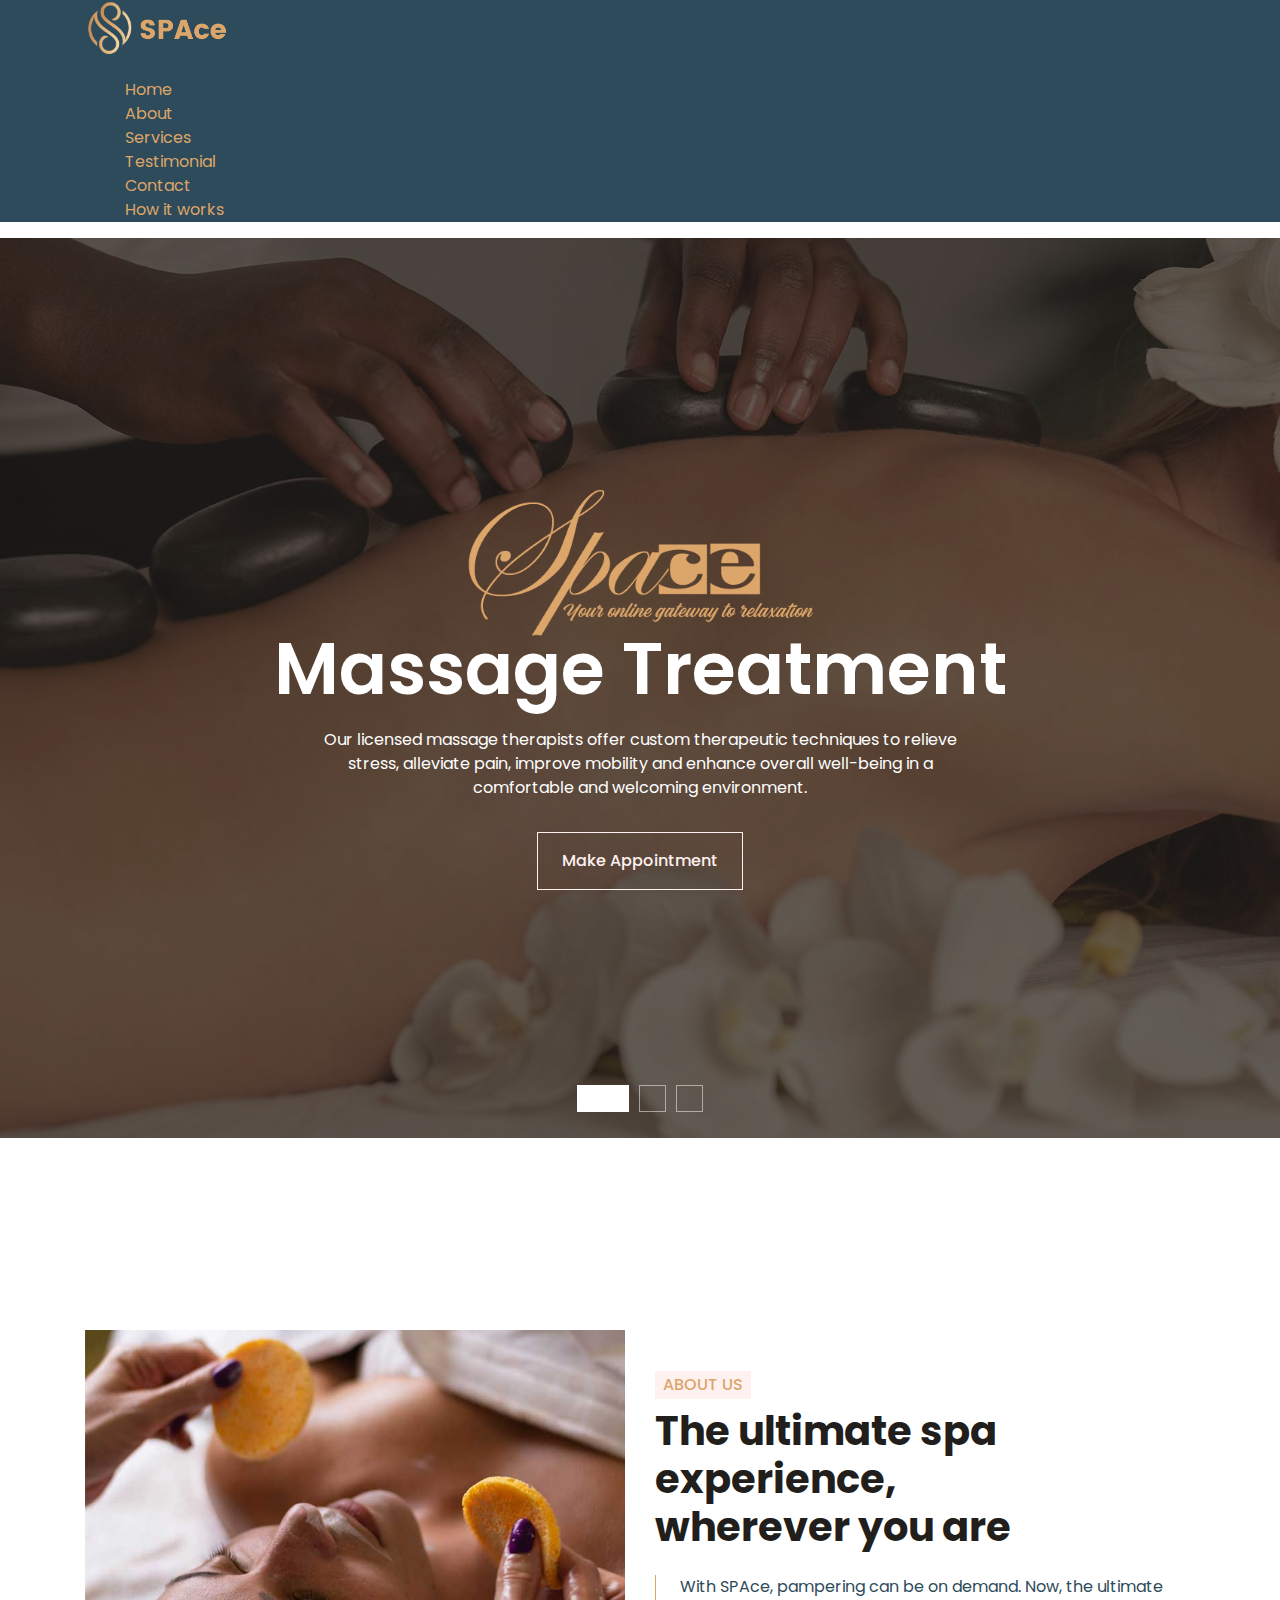
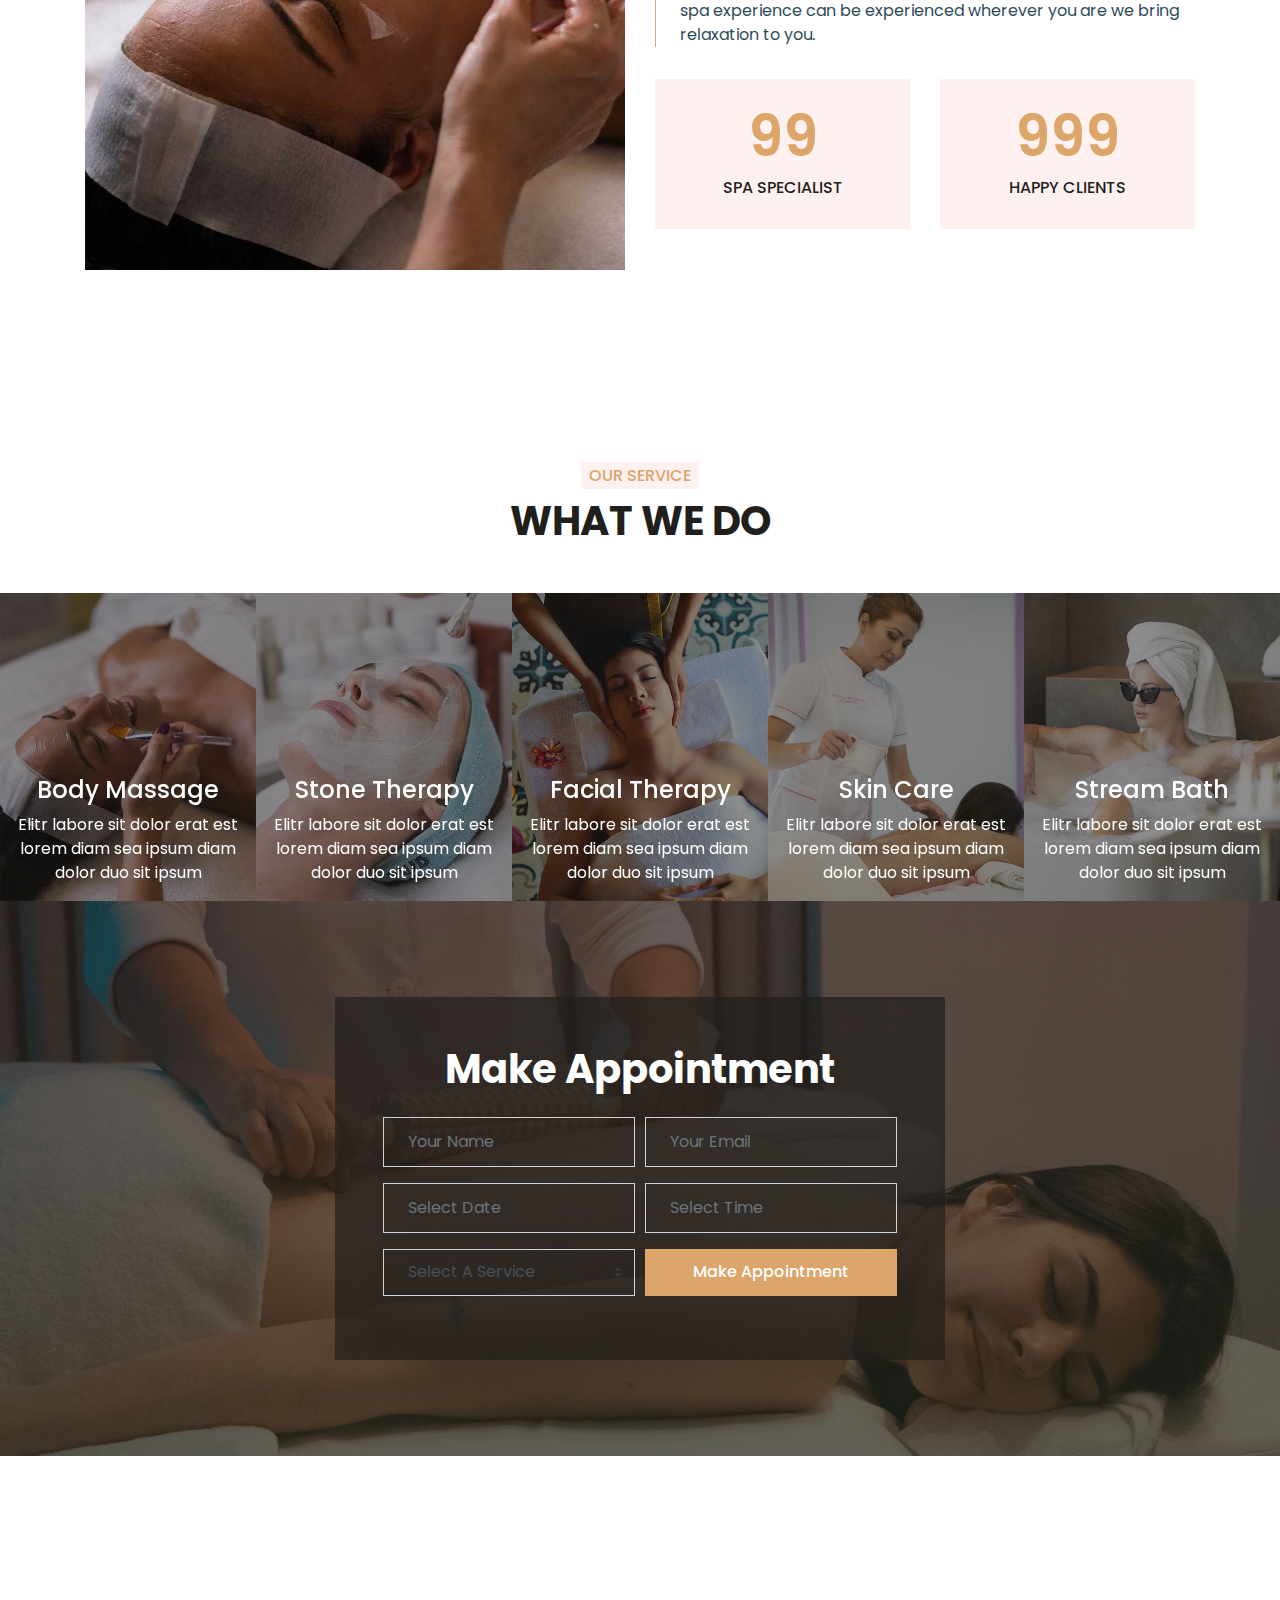
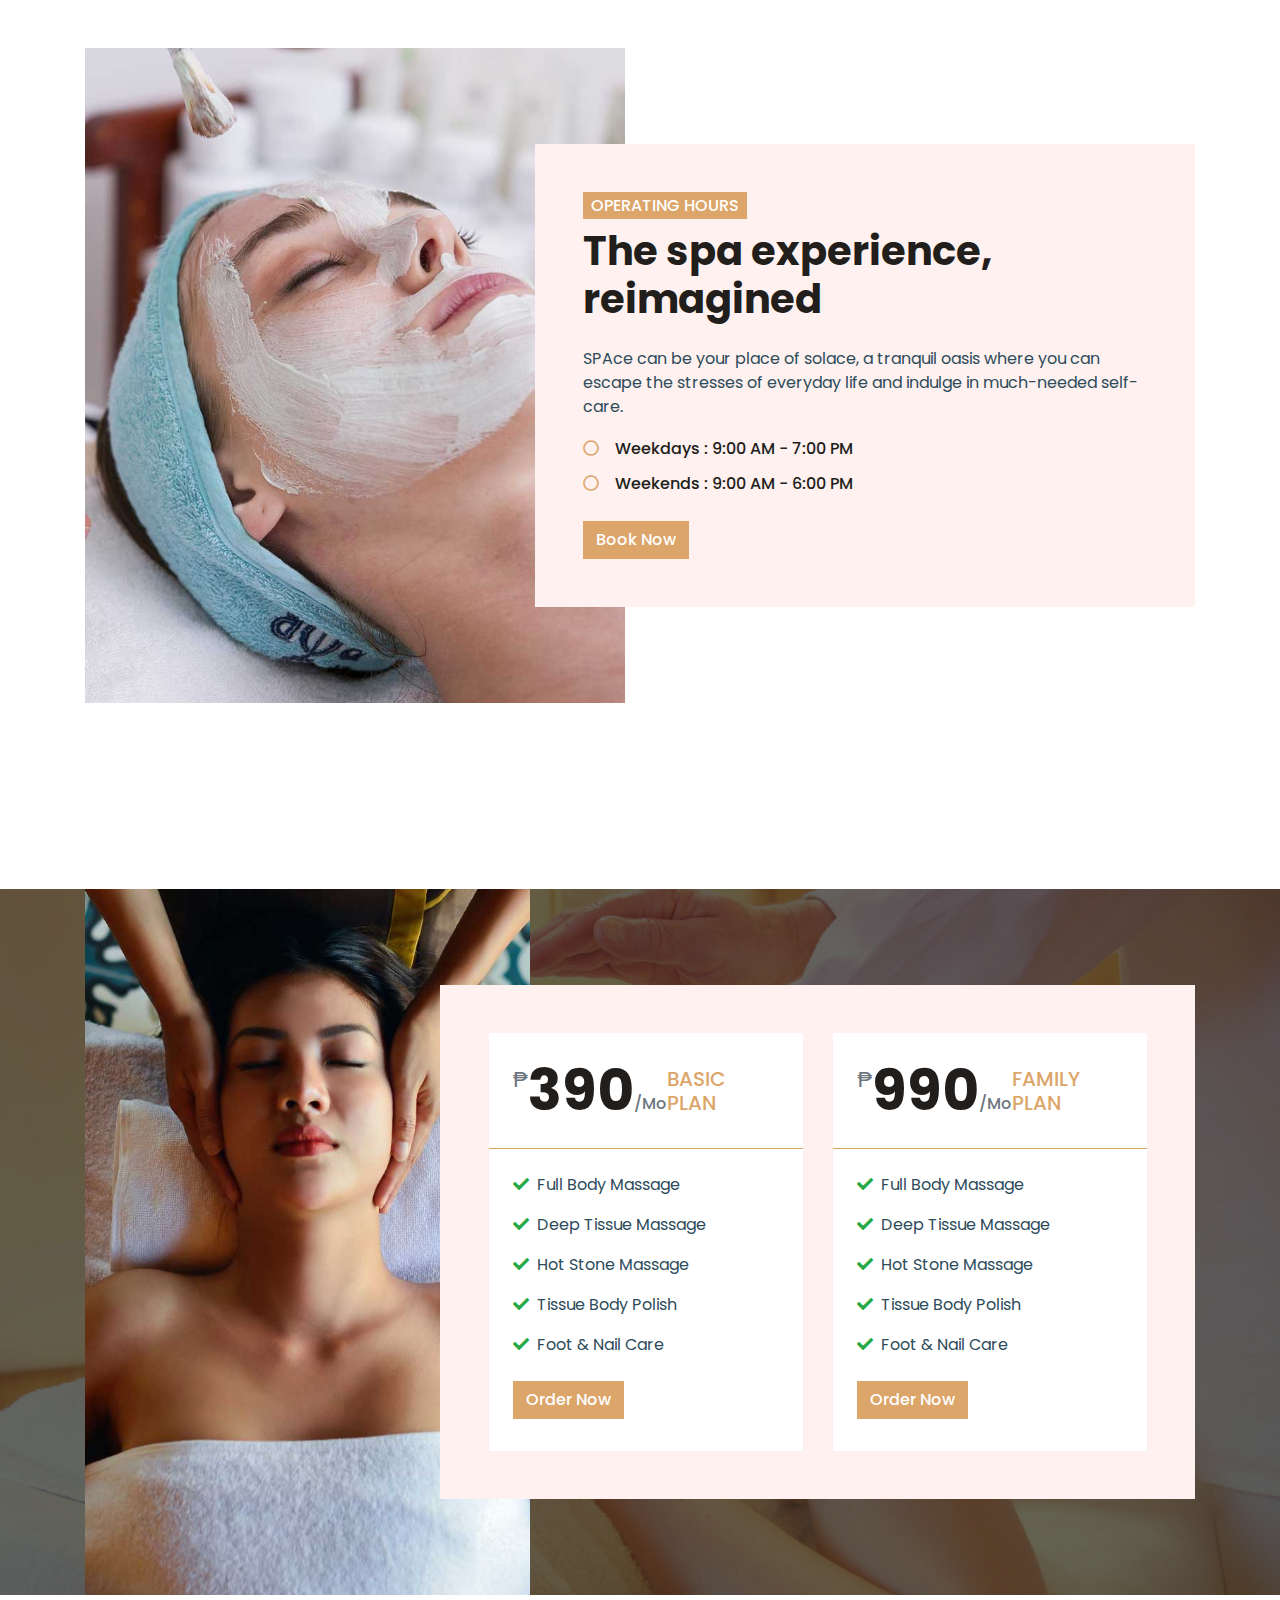
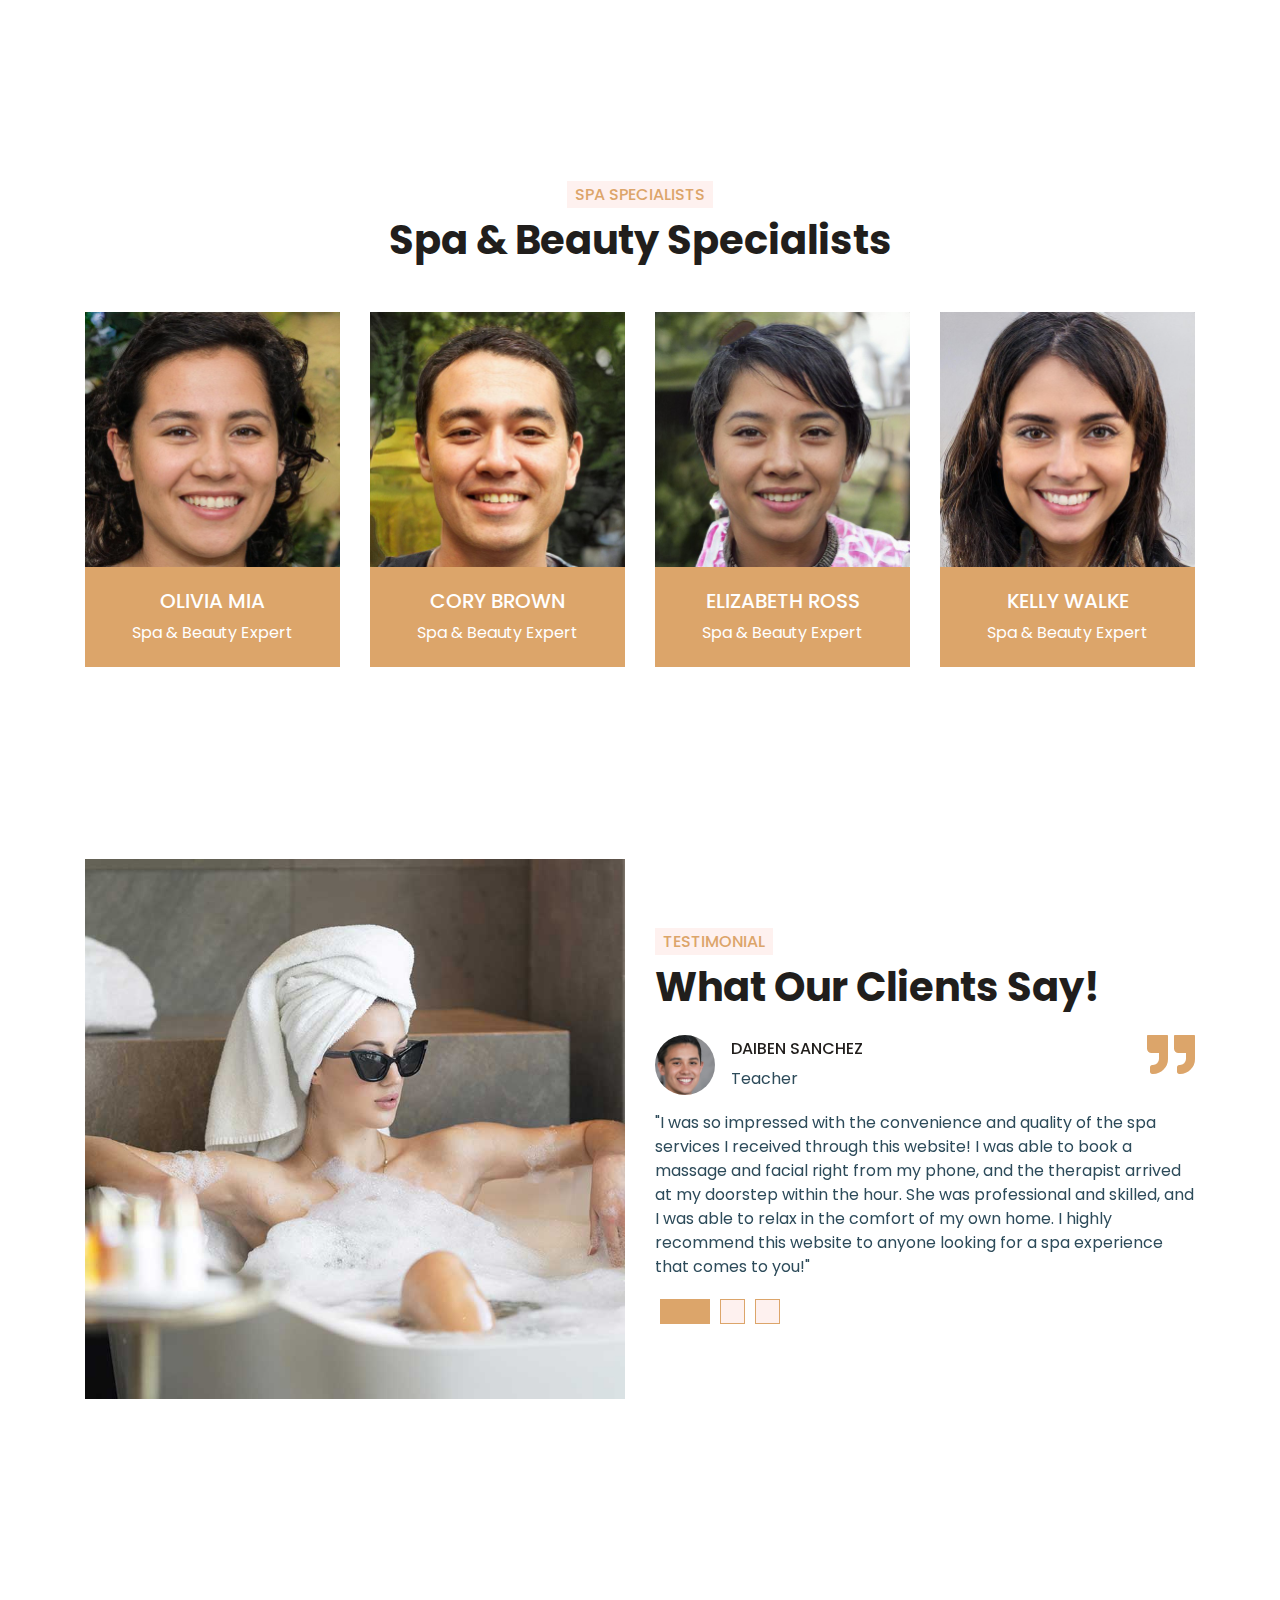
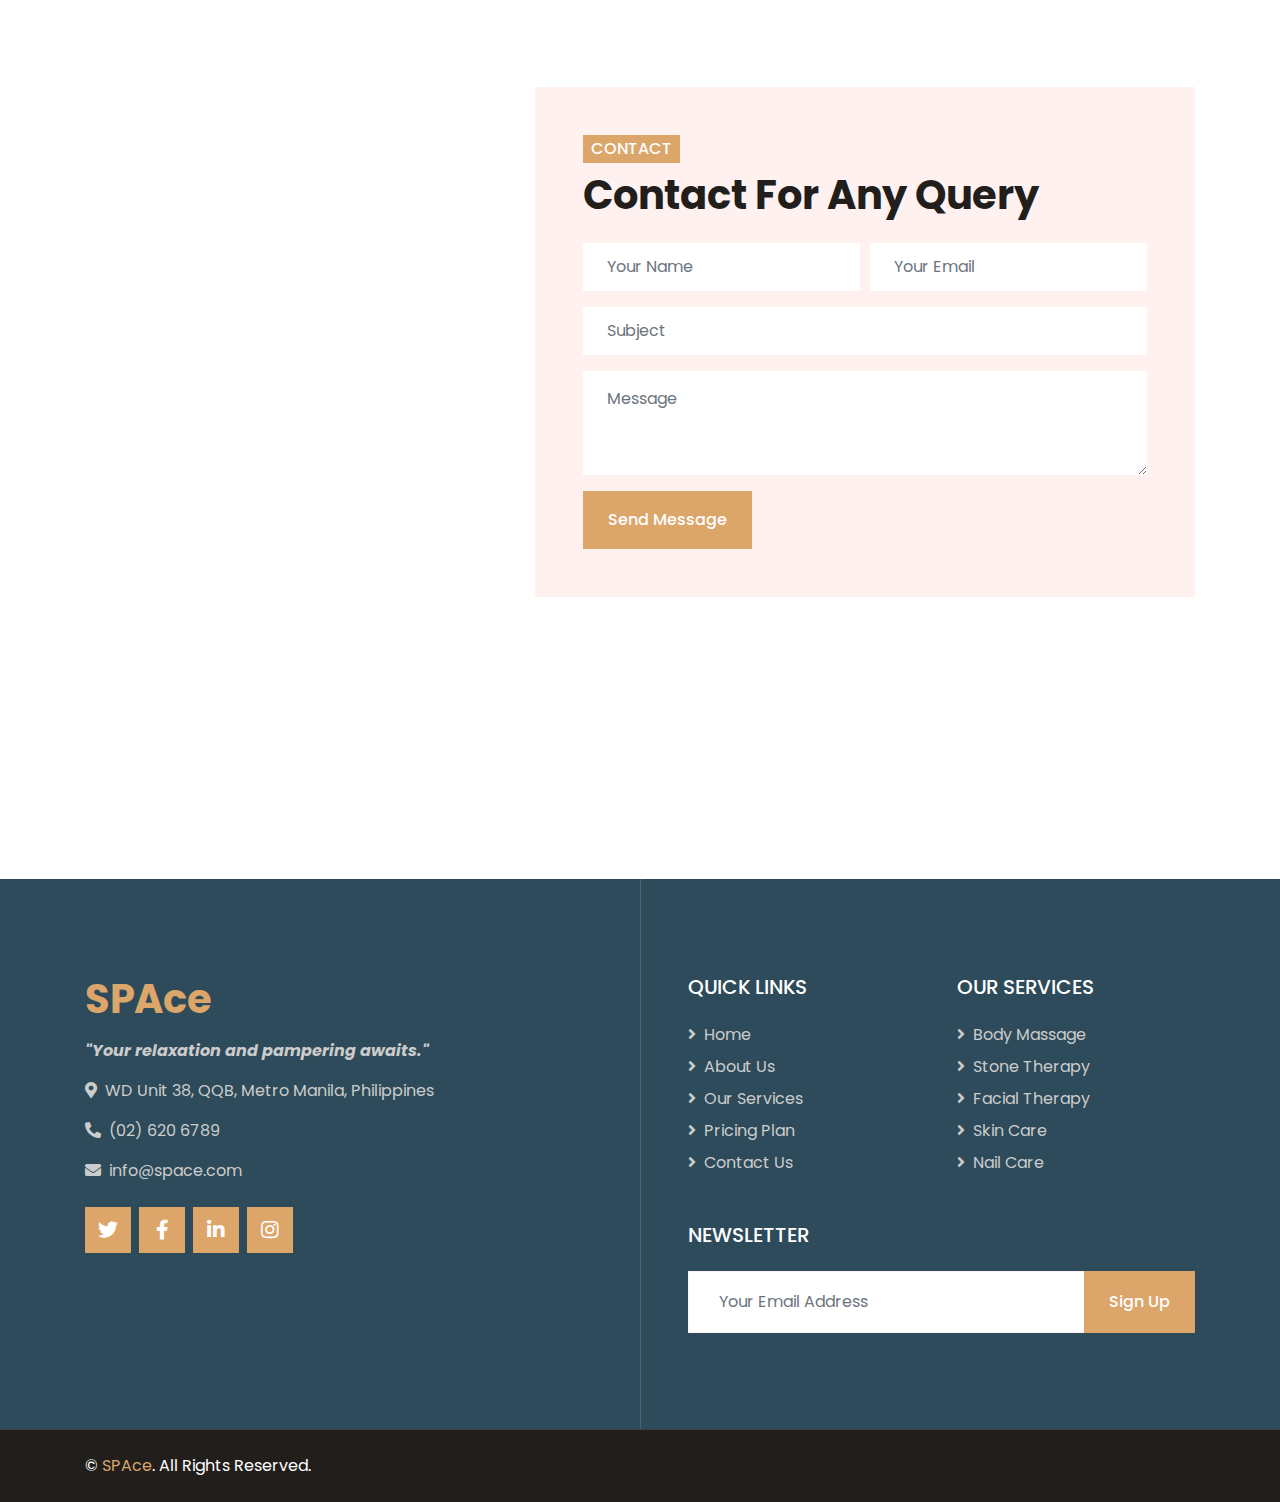
==== commit aa88ff65: "updated index css" ====
--- a/index.html
+++ b/index.html
@@ -25,7 +25,7 @@
 
     <!-- Customized Bootstrap Stylesheet -->
     <link href="css/style.css" rel="stylesheet">
-    <link href="navbartest.css" rel="stylesheet">
+    <!-- <link href="navbartest.css" rel="stylesheet"> -->
     
 
     <!-- Scripts -->
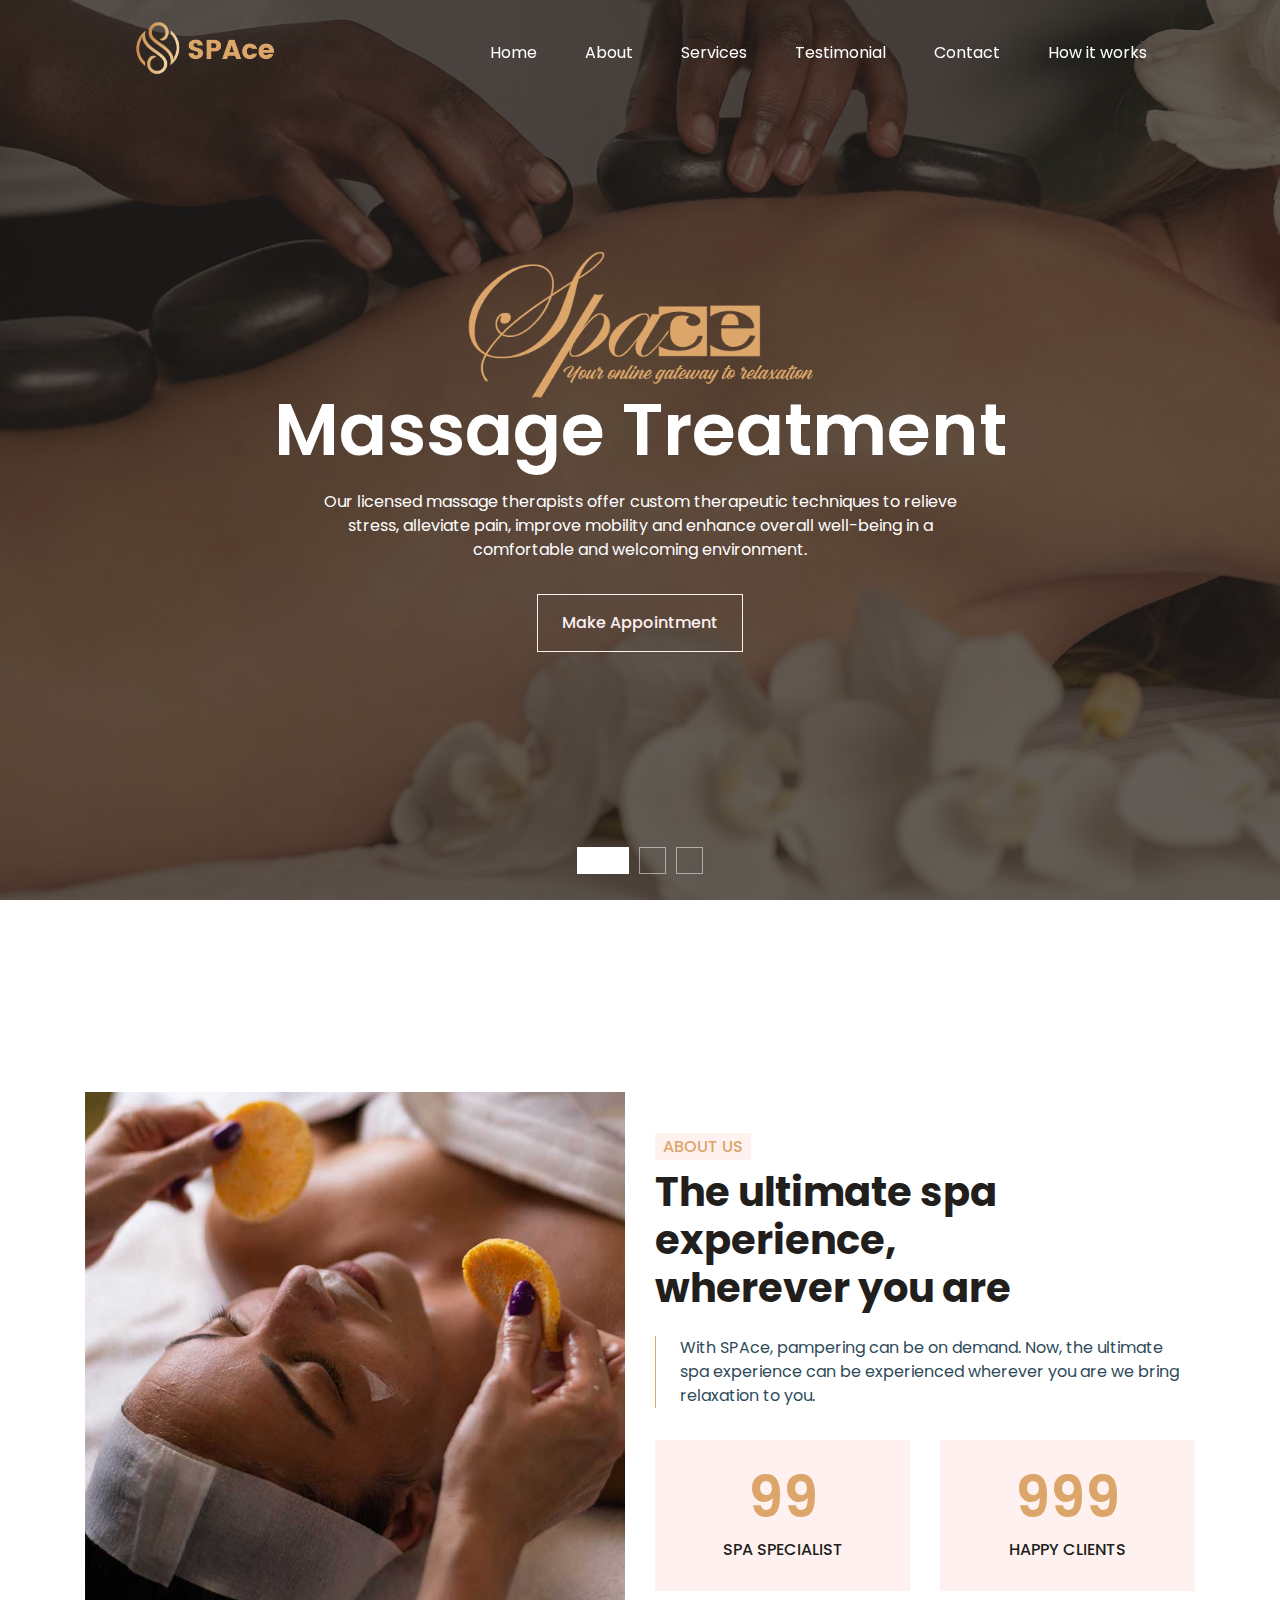
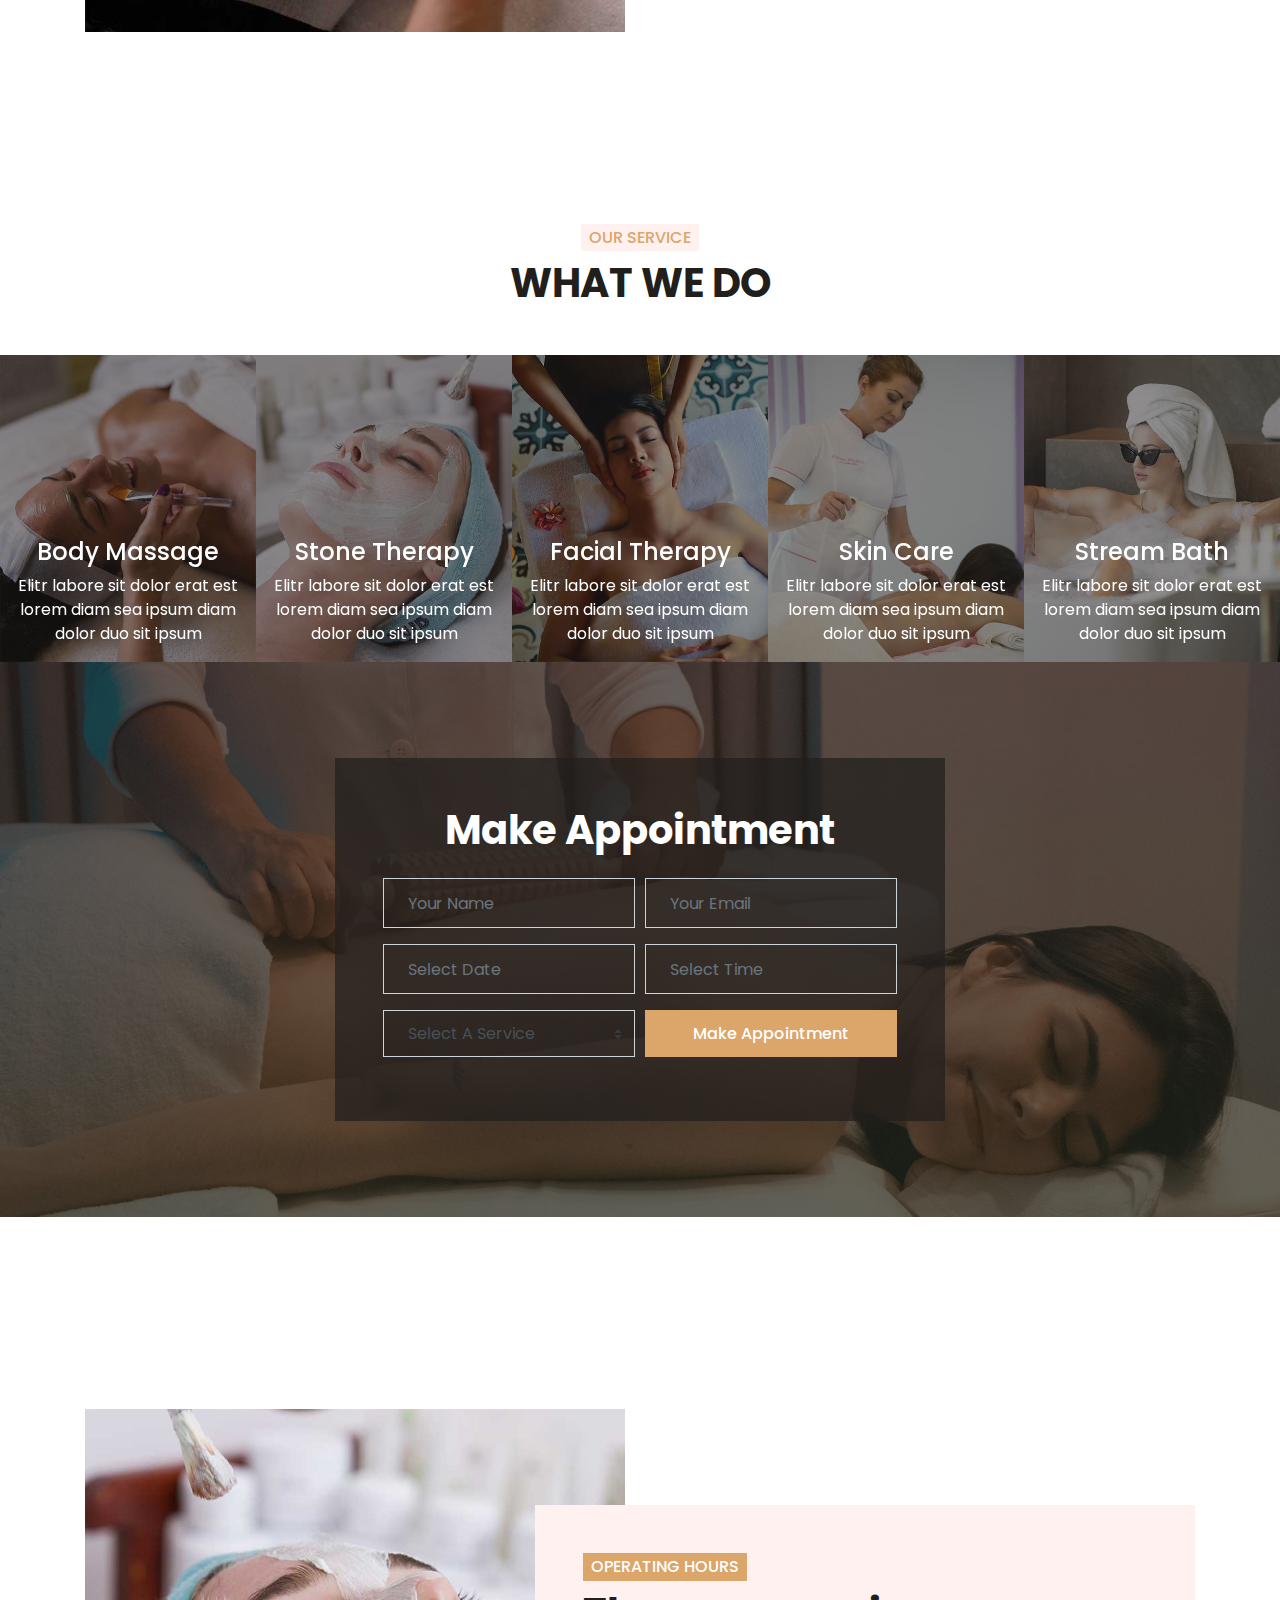
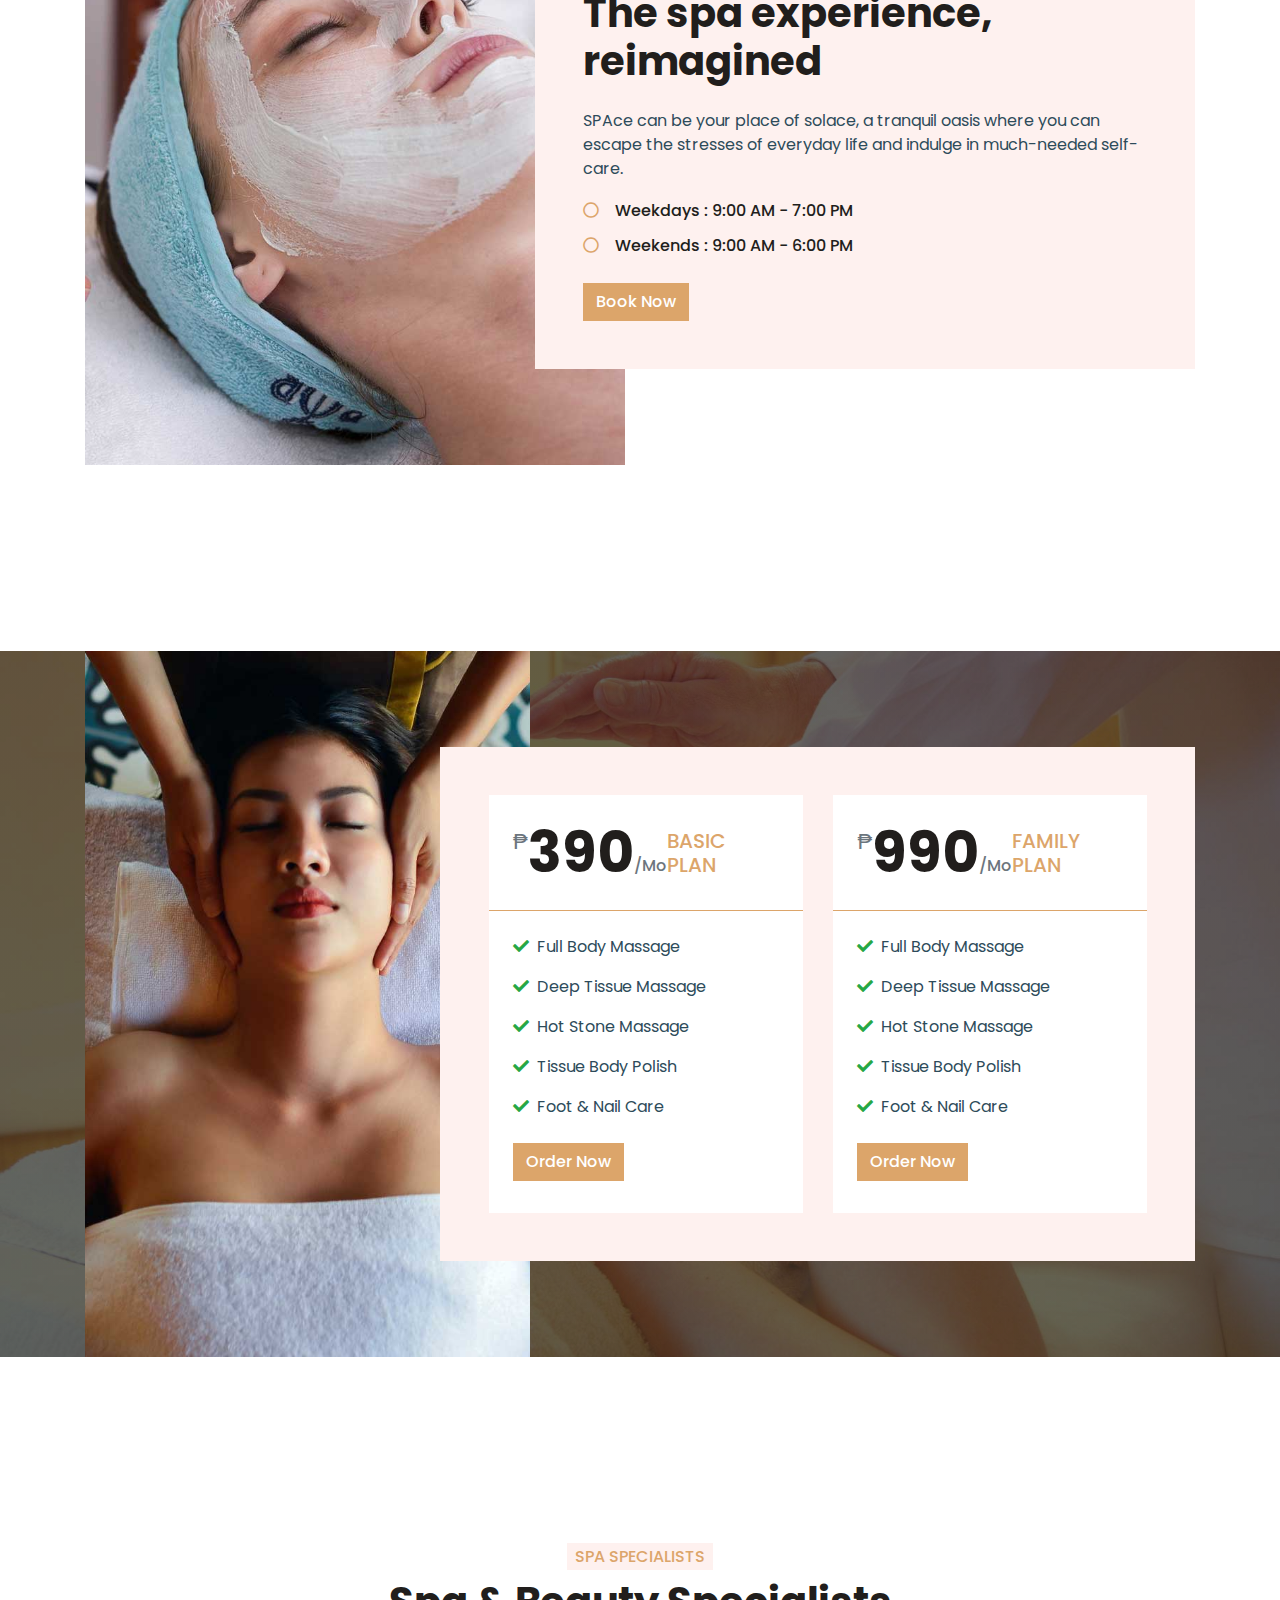
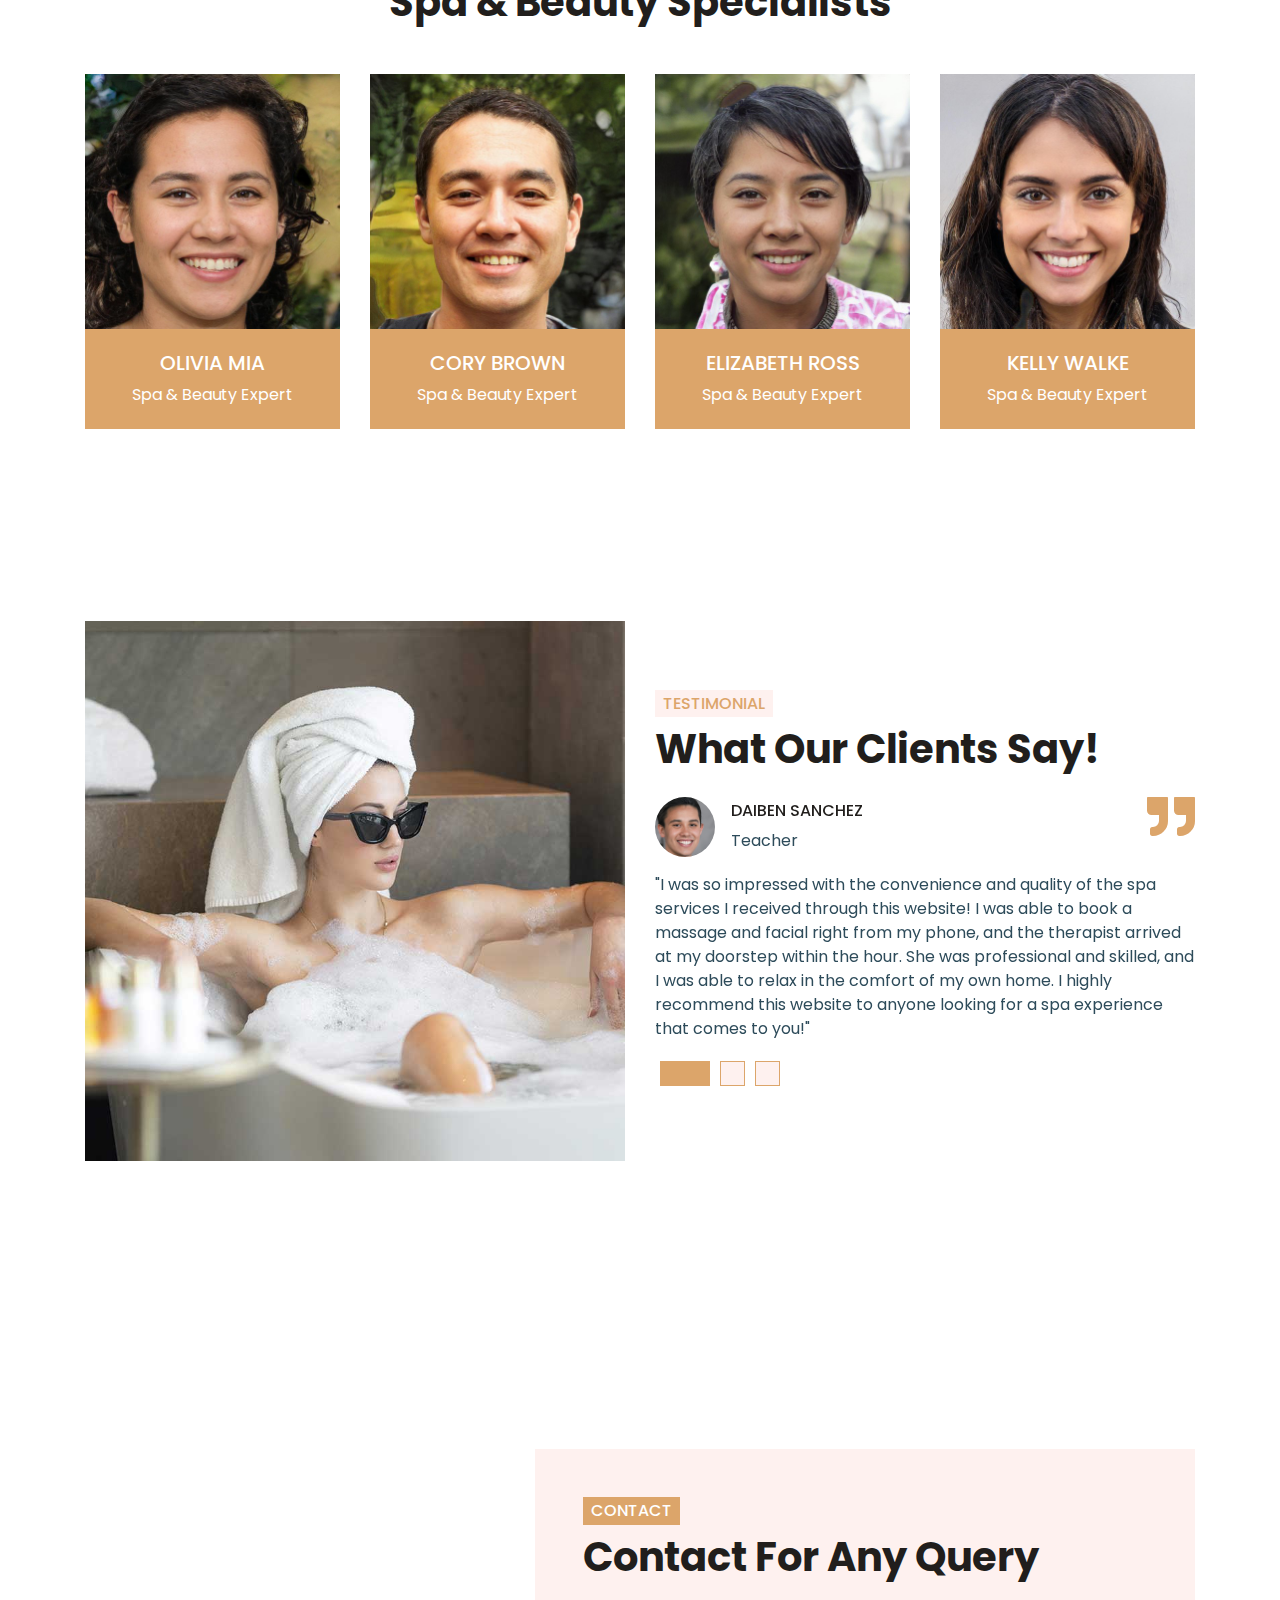
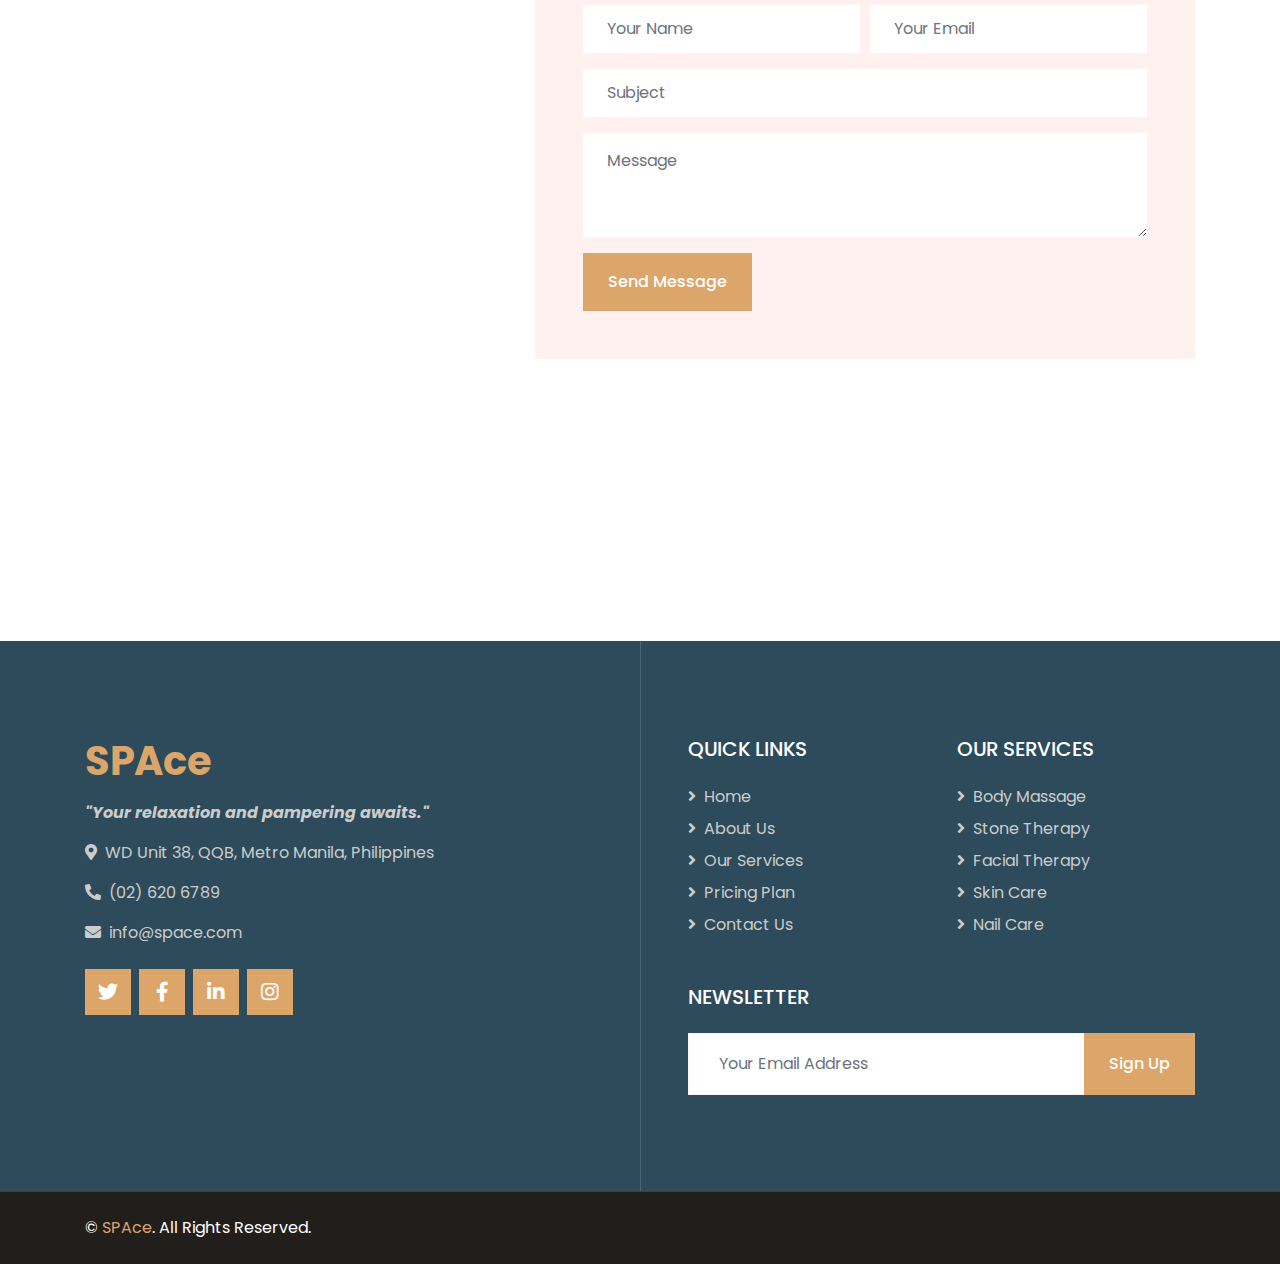
==== commit 488d4553: "update index again" ====
--- a/index.html
+++ b/index.html
@@ -25,7 +25,7 @@
 
     <!-- Customized Bootstrap Stylesheet -->
     <link href="css/style.css" rel="stylesheet">
-    <!-- <link href="navbartest.css" rel="stylesheet"> -->
+    <link href="navbartest.css" rel="stylesheet">
     
 
     <!-- Scripts -->
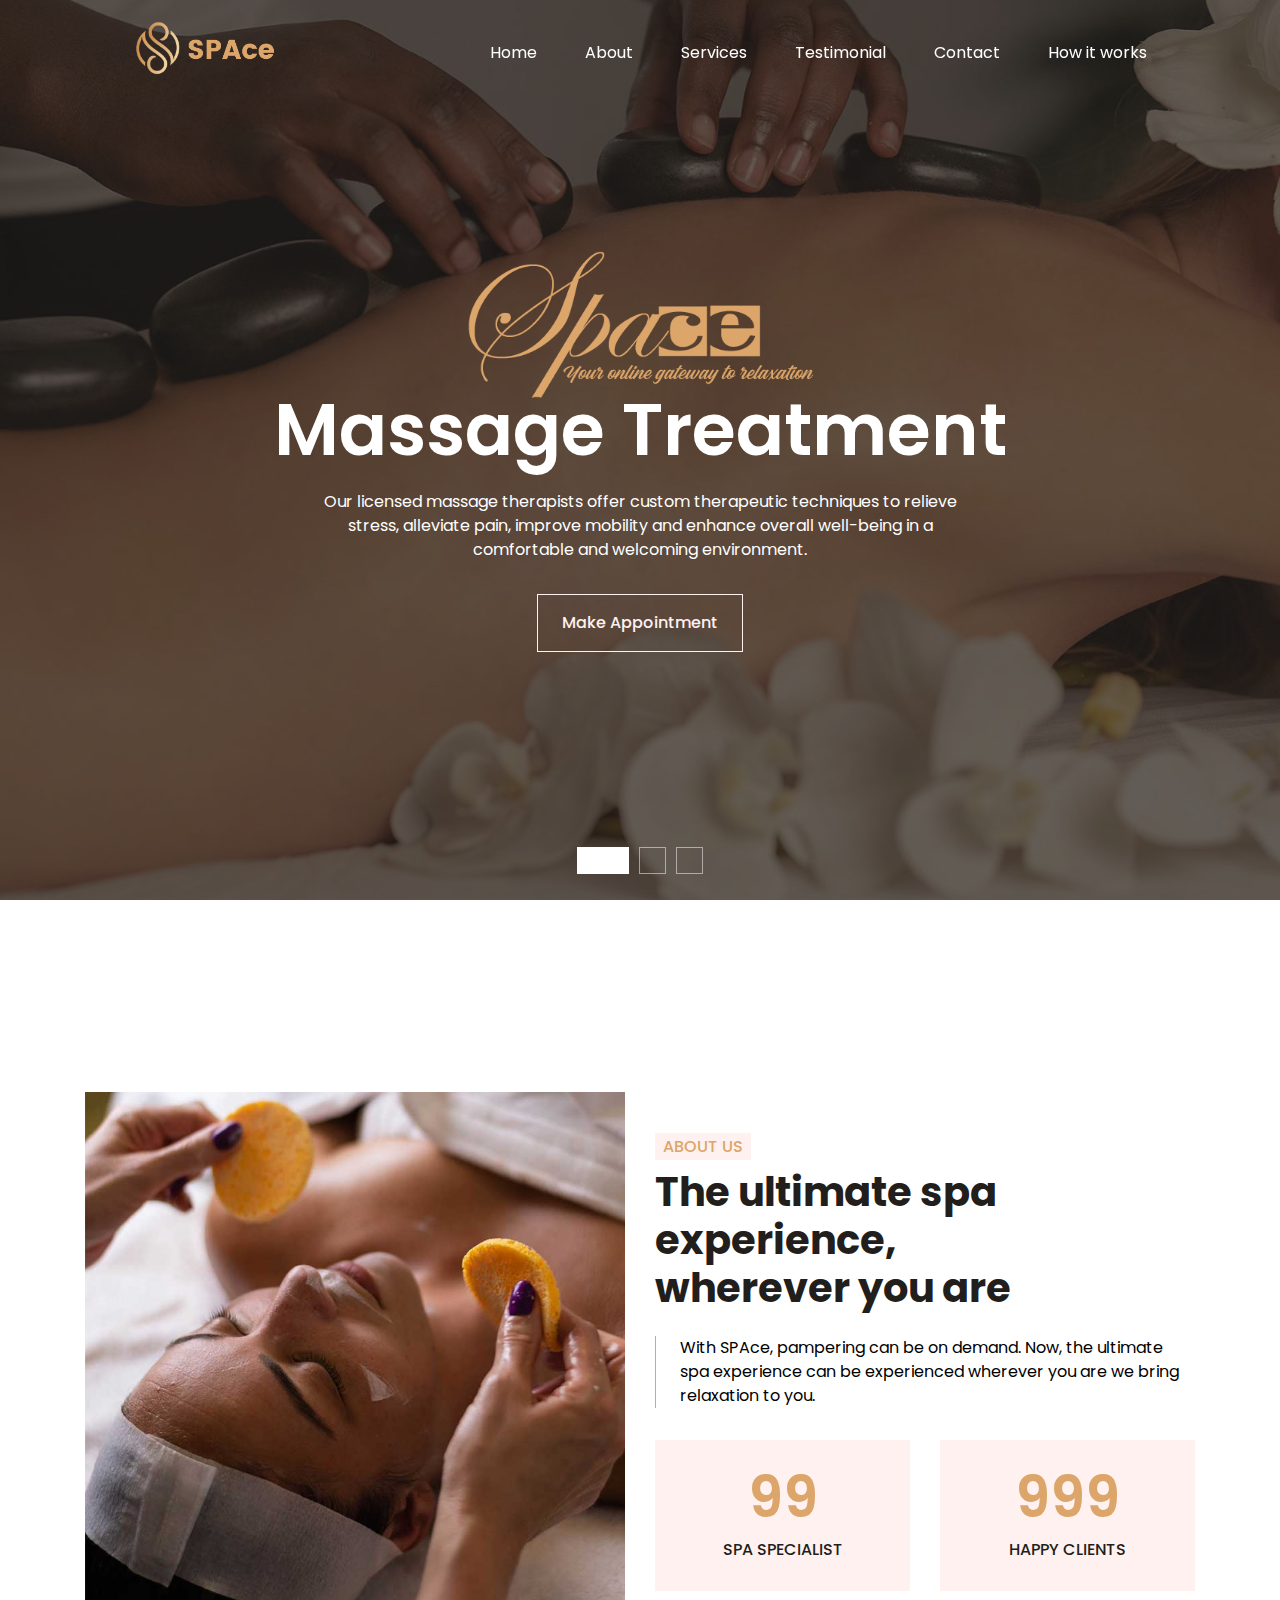
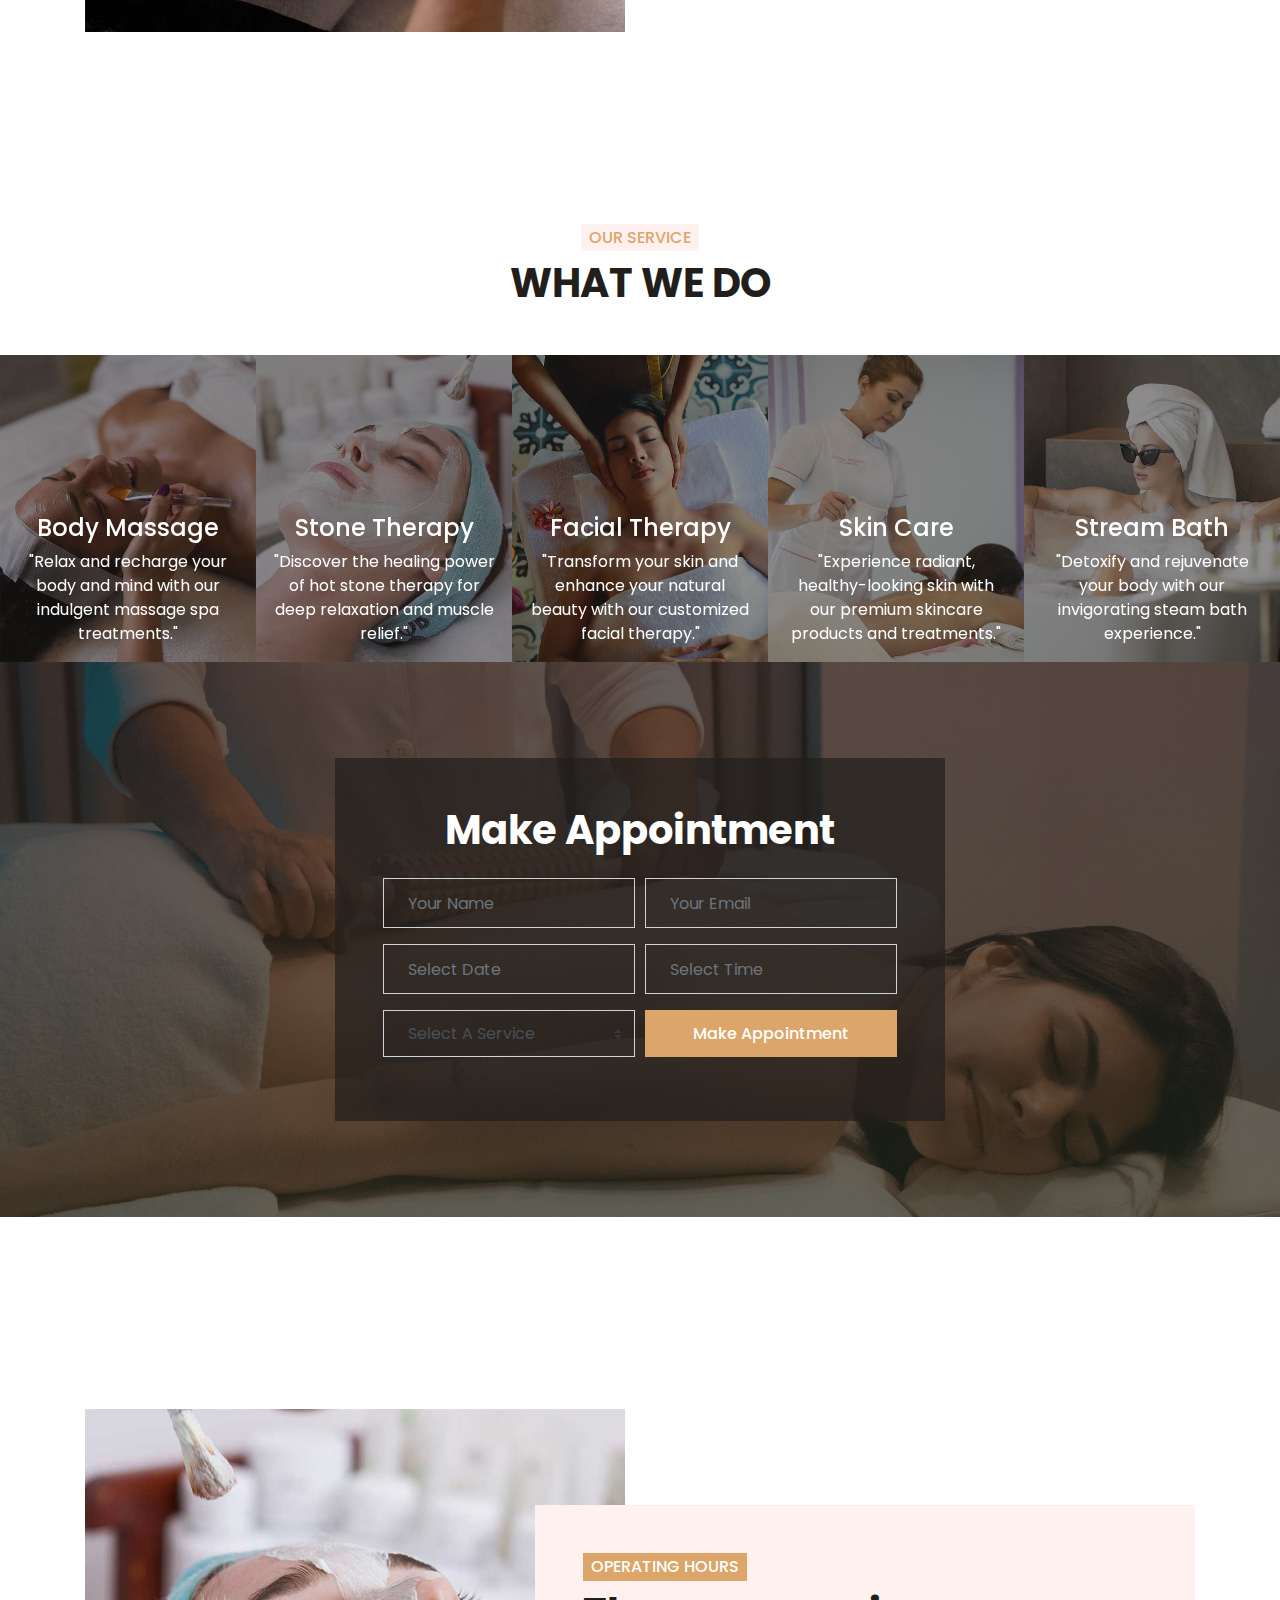
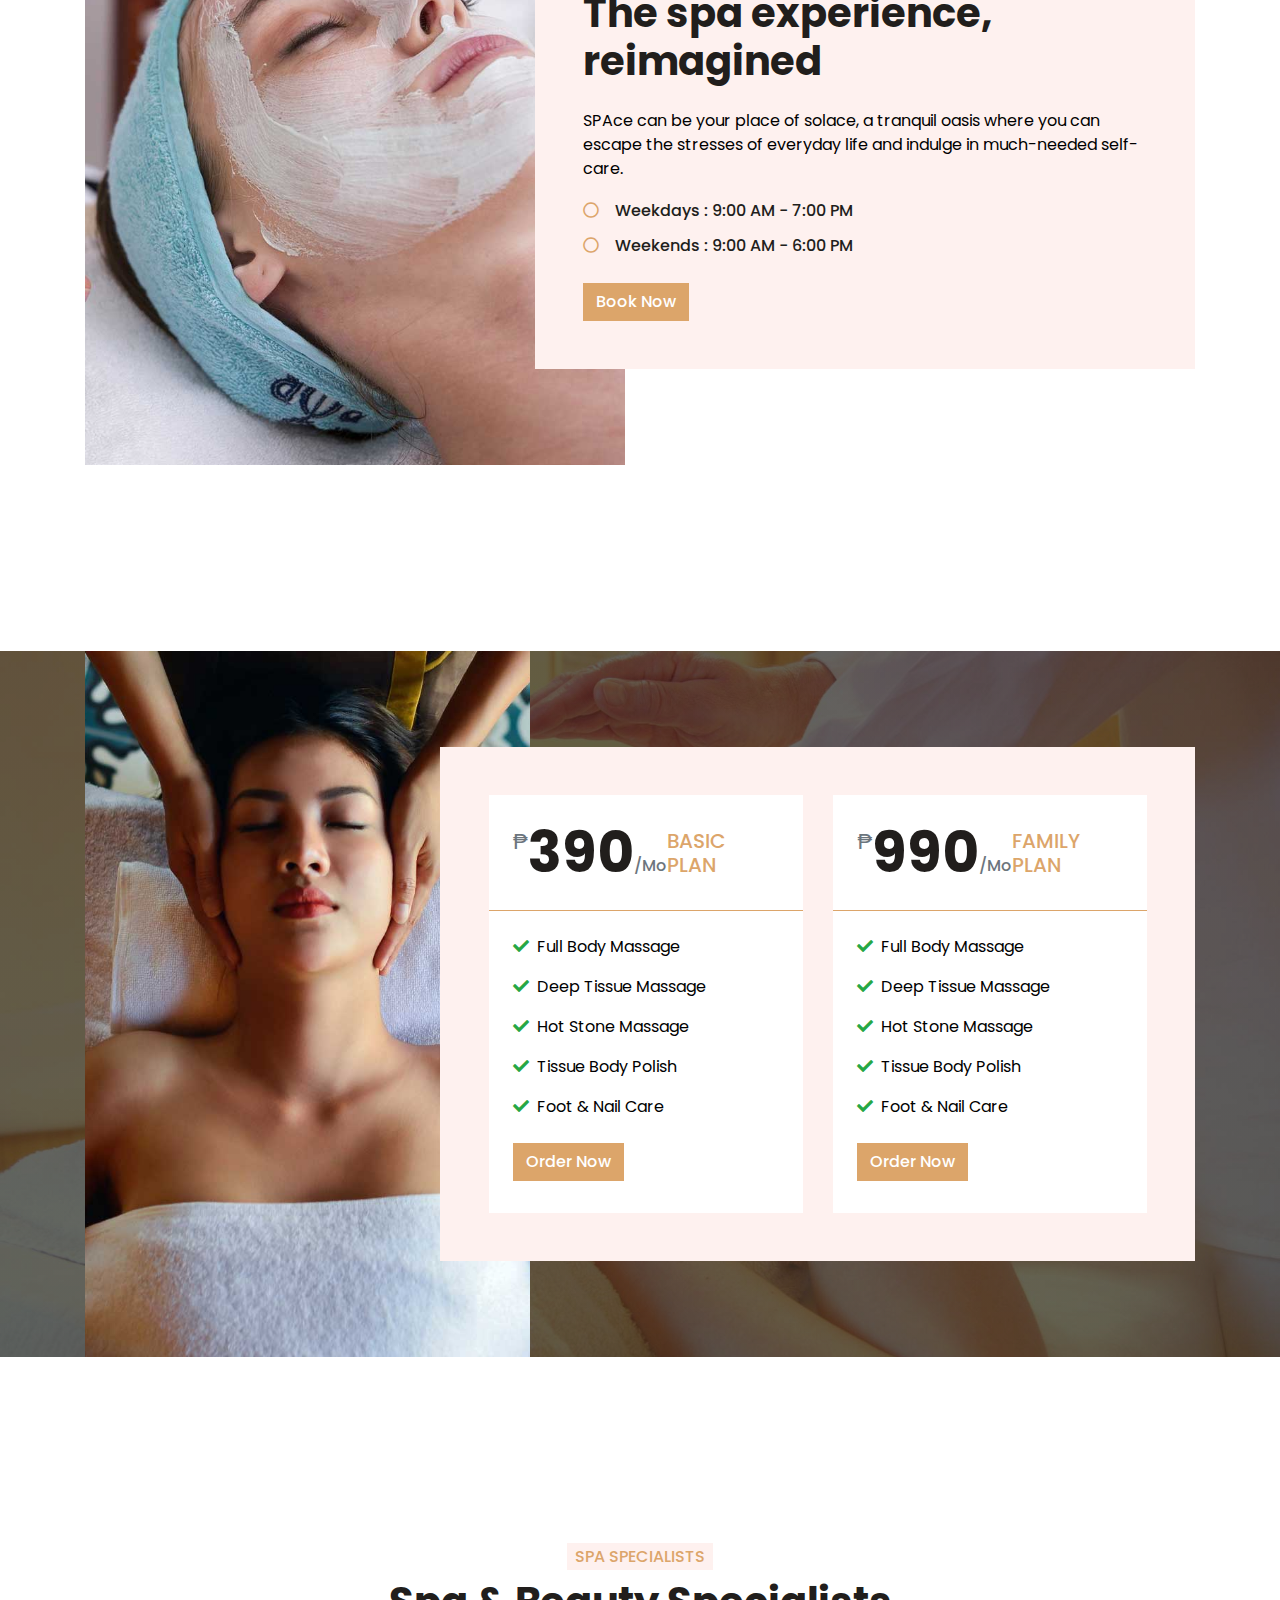
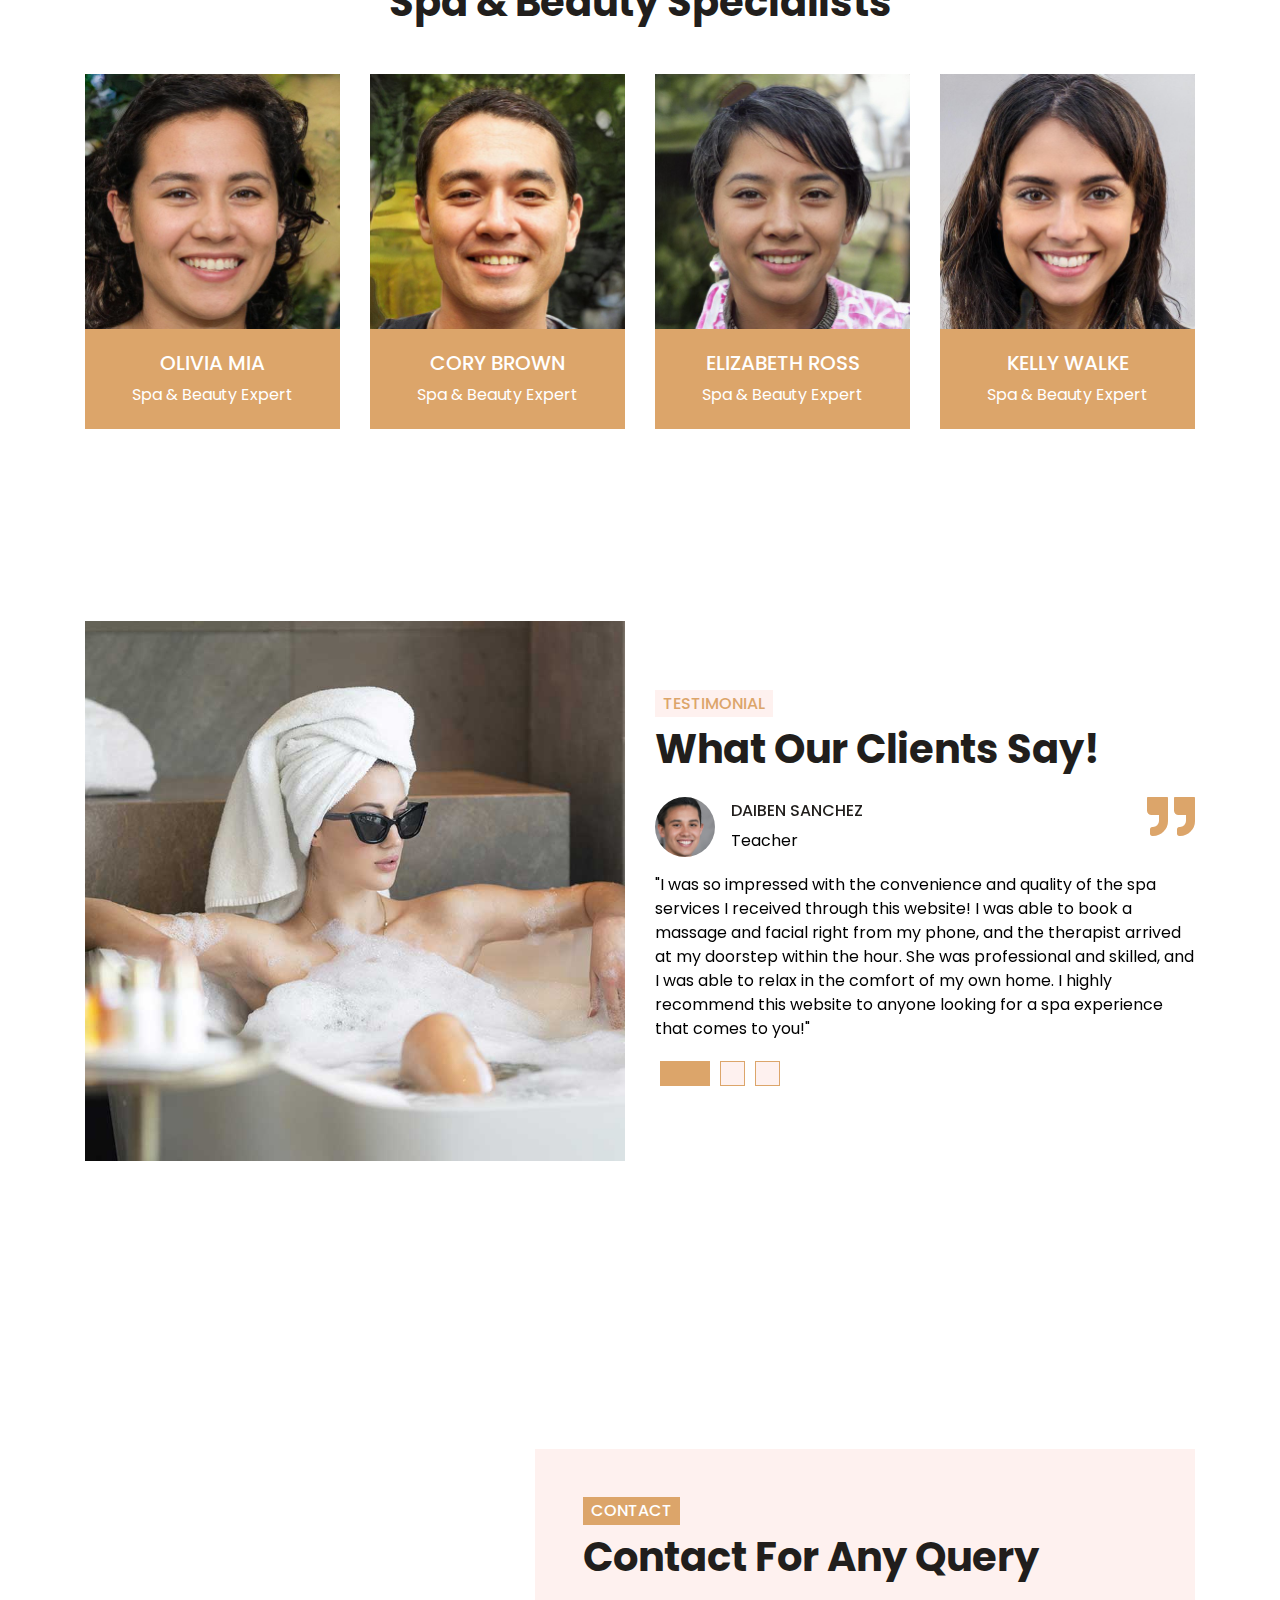
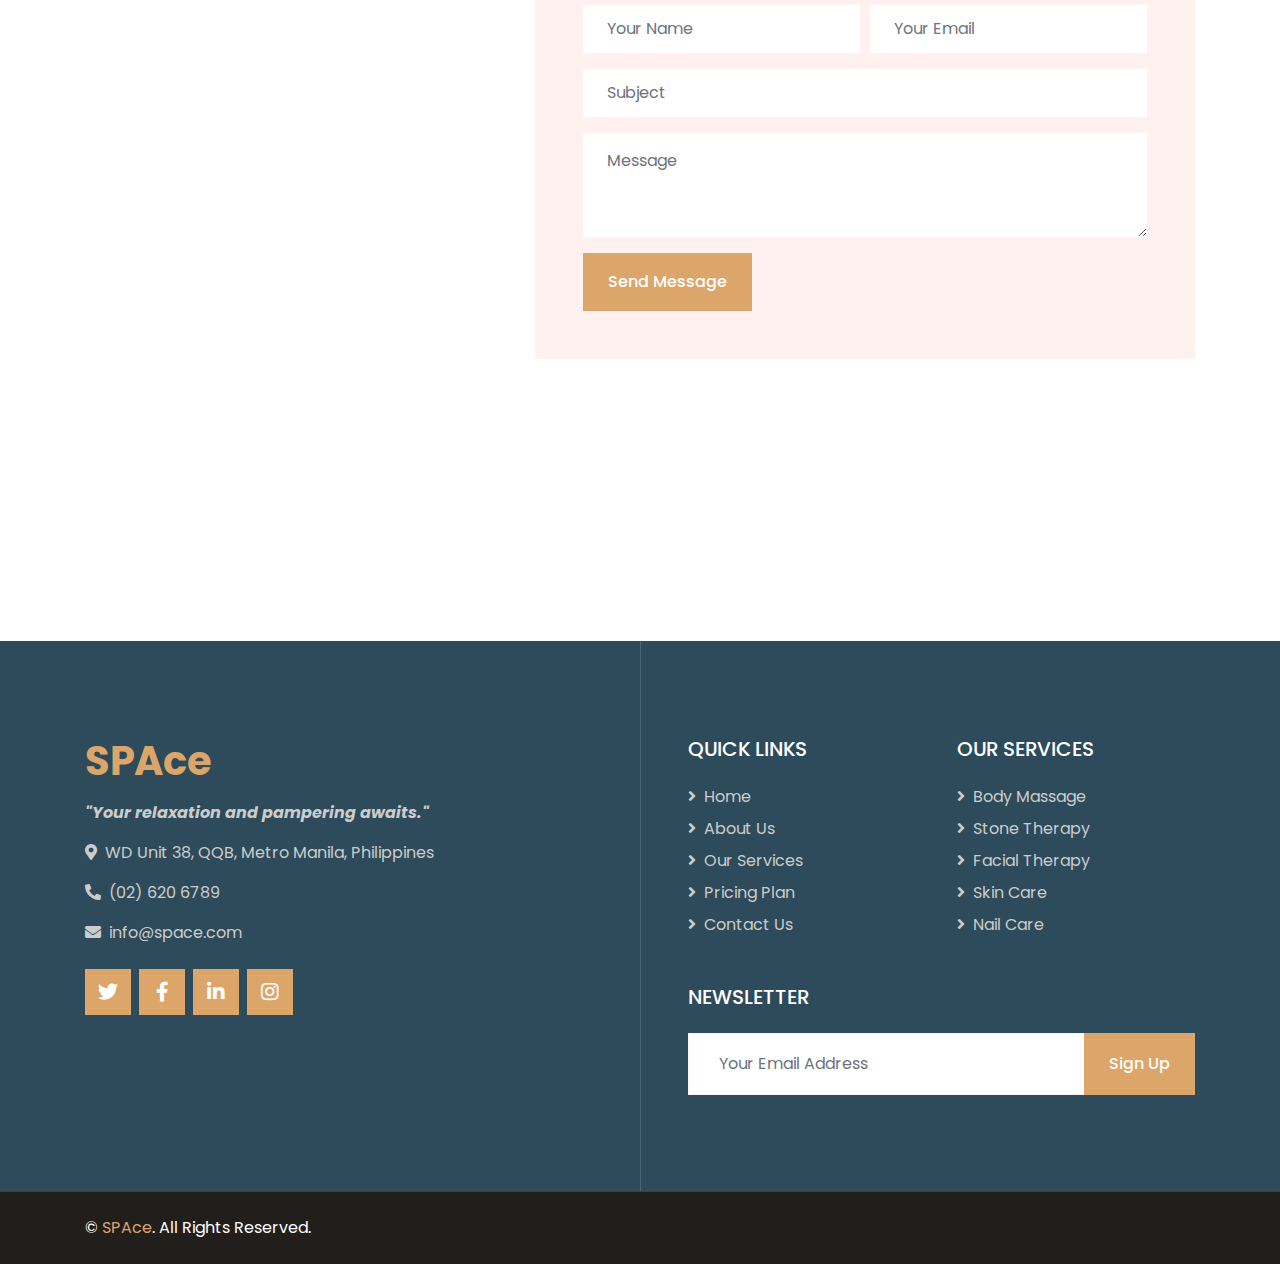
==== commit 14e8d7ac: "Updated what we do content" ====
--- a/index.html
+++ b/index.html
@@ -261,7 +261,7 @@
                 <img class="img-fluid" src="img/service-1.jpg" alt="">
                 <div class="service-text text-center">
                     <h4 class="text-white font-weight-medium px-3">Body Massage</h4>
-                    <p class="text-white px-3 mb-3">Elitr labore sit dolor erat est lorem diam sea ipsum diam dolor duo sit ipsum</p>
+                    <p class="text-white px-3 mb-3">"Relax and recharge your body and mind with our indulgent massage spa treatments."</p>
                     <div class="w-100 bg-white text-center p-4" >
                         <a class="btn btn-primary" href="">Make Order</a>
                     </div>
@@ -271,7 +271,7 @@
                 <img class="img-fluid" src="img/service-2.jpg" alt="">
                 <div class="service-text text-center">
                     <h4 class="text-white font-weight-medium px-3">Stone Therapy</h4>
-                    <p class="text-white px-3 mb-3">Elitr labore sit dolor erat est lorem diam sea ipsum diam dolor duo sit ipsum</p>
+                    <p class="text-white px-3 mb-3">"Discover the healing power of hot stone therapy for deep relaxation and muscle relief."</p>
                     <div class="w-100 bg-white text-center p-4" >
                         <a class="btn btn-primary" href="">Make Order</a>
                     </div>
@@ -281,7 +281,7 @@
                 <img class="img-fluid" src="img/service-3.jpg" alt="">
                 <div class="service-text text-center">
                     <h4 class="text-white font-weight-medium px-3">Facial Therapy</h4>
-                    <p class="text-white px-3 mb-3">Elitr labore sit dolor erat est lorem diam sea ipsum diam dolor duo sit ipsum</p>
+                    <p class="text-white px-3 mb-3">"Transform your skin and enhance your natural beauty with our customized facial therapy."</p>
                     <div class="w-100 bg-white text-center p-4" >
                         <a class="btn btn-primary" href="">Make Order</a>
                     </div>
@@ -291,7 +291,7 @@
                 <img class="img-fluid" src="img/service-4.jpg" alt="">
                 <div class="service-text text-center">
                     <h4 class="text-white font-weight-medium px-3">Skin Care</h4>
-                    <p class="text-white px-3 mb-3">Elitr labore sit dolor erat est lorem diam sea ipsum diam dolor duo sit ipsum</p>
+                    <p class="text-white px-3 mb-3">"Experience radiant, healthy-looking skin with our premium skincare products and treatments."</p>
                     <div class="w-100 bg-white text-center p-4" >
                         <a class="btn btn-primary" href="">Make Order</a>
                     </div>
@@ -301,7 +301,7 @@
                 <img class="img-fluid" src="img/service-5.jpg" alt="">
                 <div class="service-text text-center">
                     <h4 class="text-white font-weight-medium px-3">Stream Bath</h4>
-                    <p class="text-white px-3 mb-3">Elitr labore sit dolor erat est lorem diam sea ipsum diam dolor duo sit ipsum</p>
+                    <p class="text-white px-3 mb-3">"Detoxify and rejuvenate your body with our invigorating steam bath experience."</p>
                     <div class="w-100 bg-white text-center p-4" >
                         <a class="btn btn-primary" href="">Make Order</a>
                     </div>
@@ -311,7 +311,7 @@
                 <img class="img-fluid" src="img/service-6.jpg" alt="">
                 <div class="service-text text-center">
                     <h4 class="text-white font-weight-medium px-3">Face Masking</h4>
-                    <p class="text-white px-3 mb-3">Elitr labore sit dolor erat est lorem diam sea ipsum diam dolor duo sit ipsum</p>
+                    <p class="text-white px-3 mb-3">"Experience the ultimate relaxation and skin rejuvenation with our luxurious face masking spa treatments."</p>
                     <div class="w-100 bg-white text-center p-4" >
                         <a class="btn btn-primary" href="">Make Order</a>
                     </div>
--- a/css/style.css
+++ b/css/style.css
@@ -60,7 +60,7 @@
   font-size: 1rem;
   font-weight: 400;
   line-height: 1.5;
-  color: #2d4b5a;
+  /* color: #2d4b5a; */
   text-align: left;
   background-color: #fff;
 }
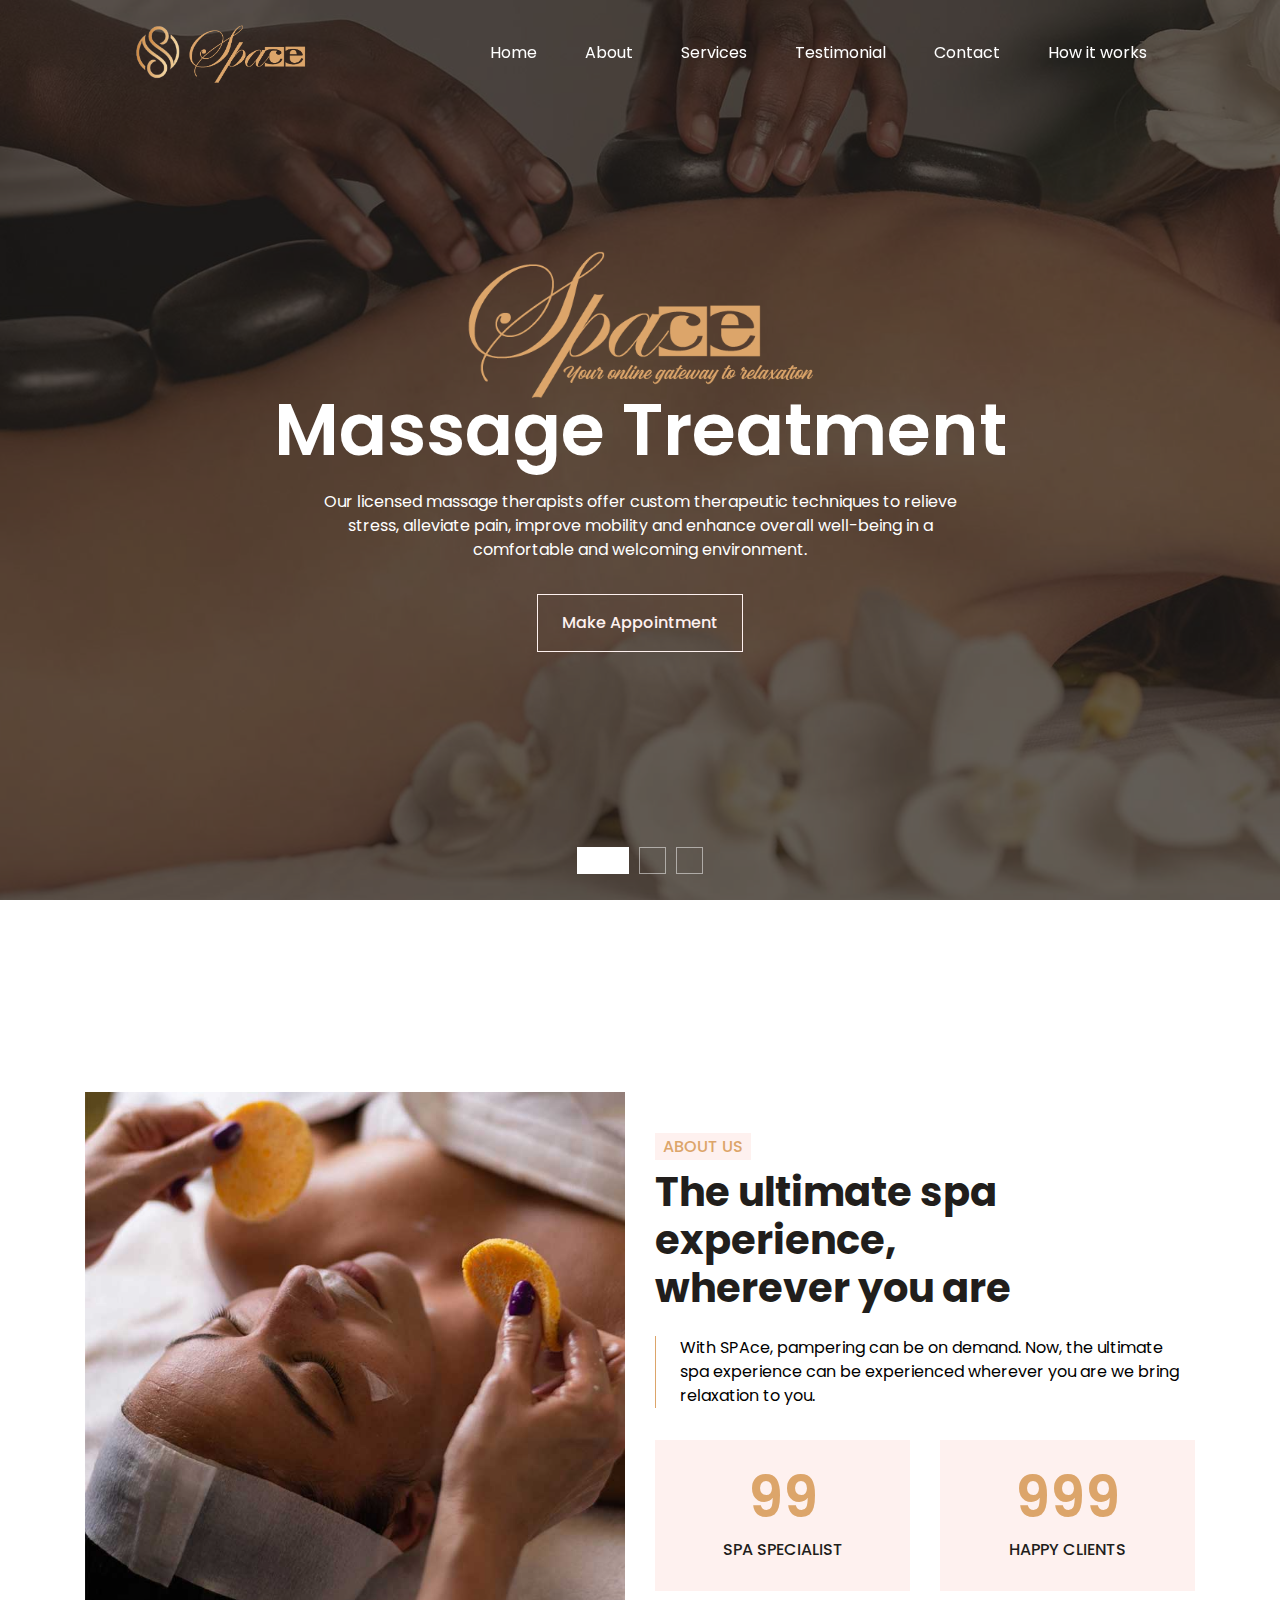
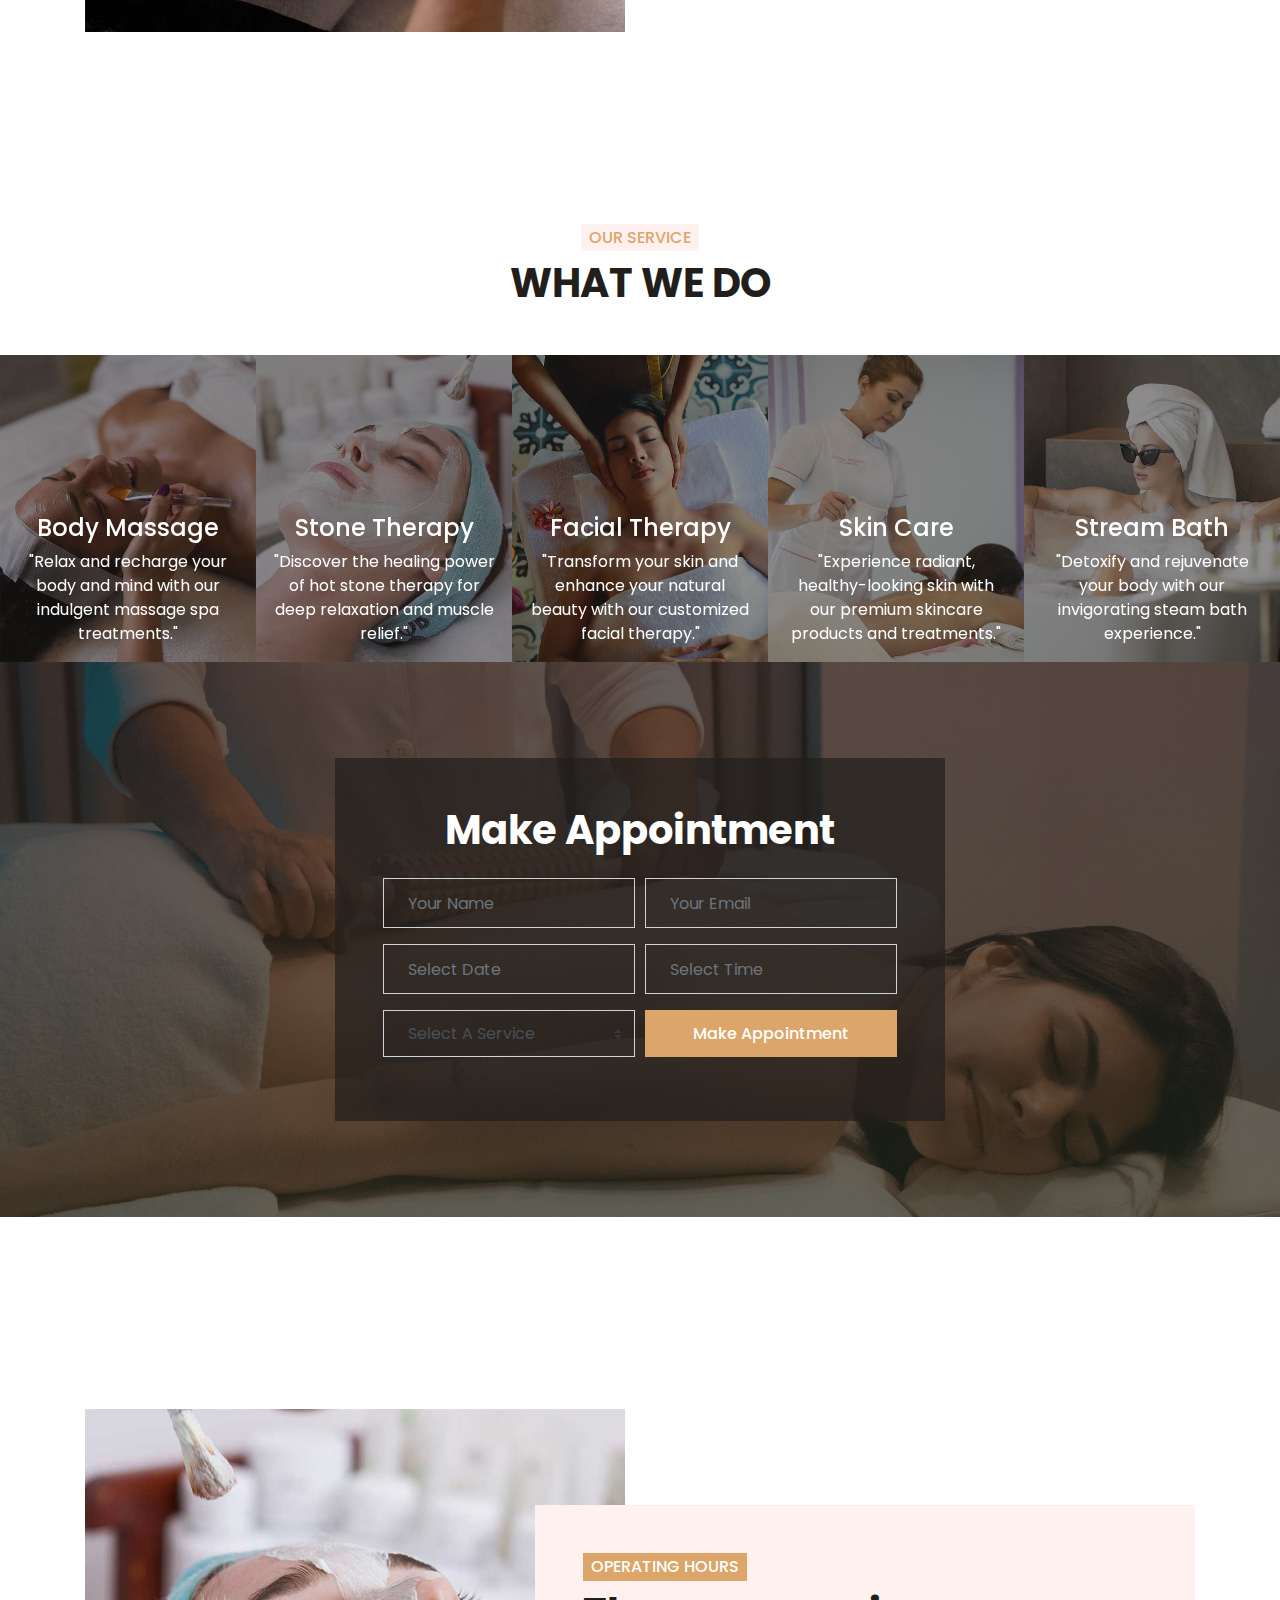
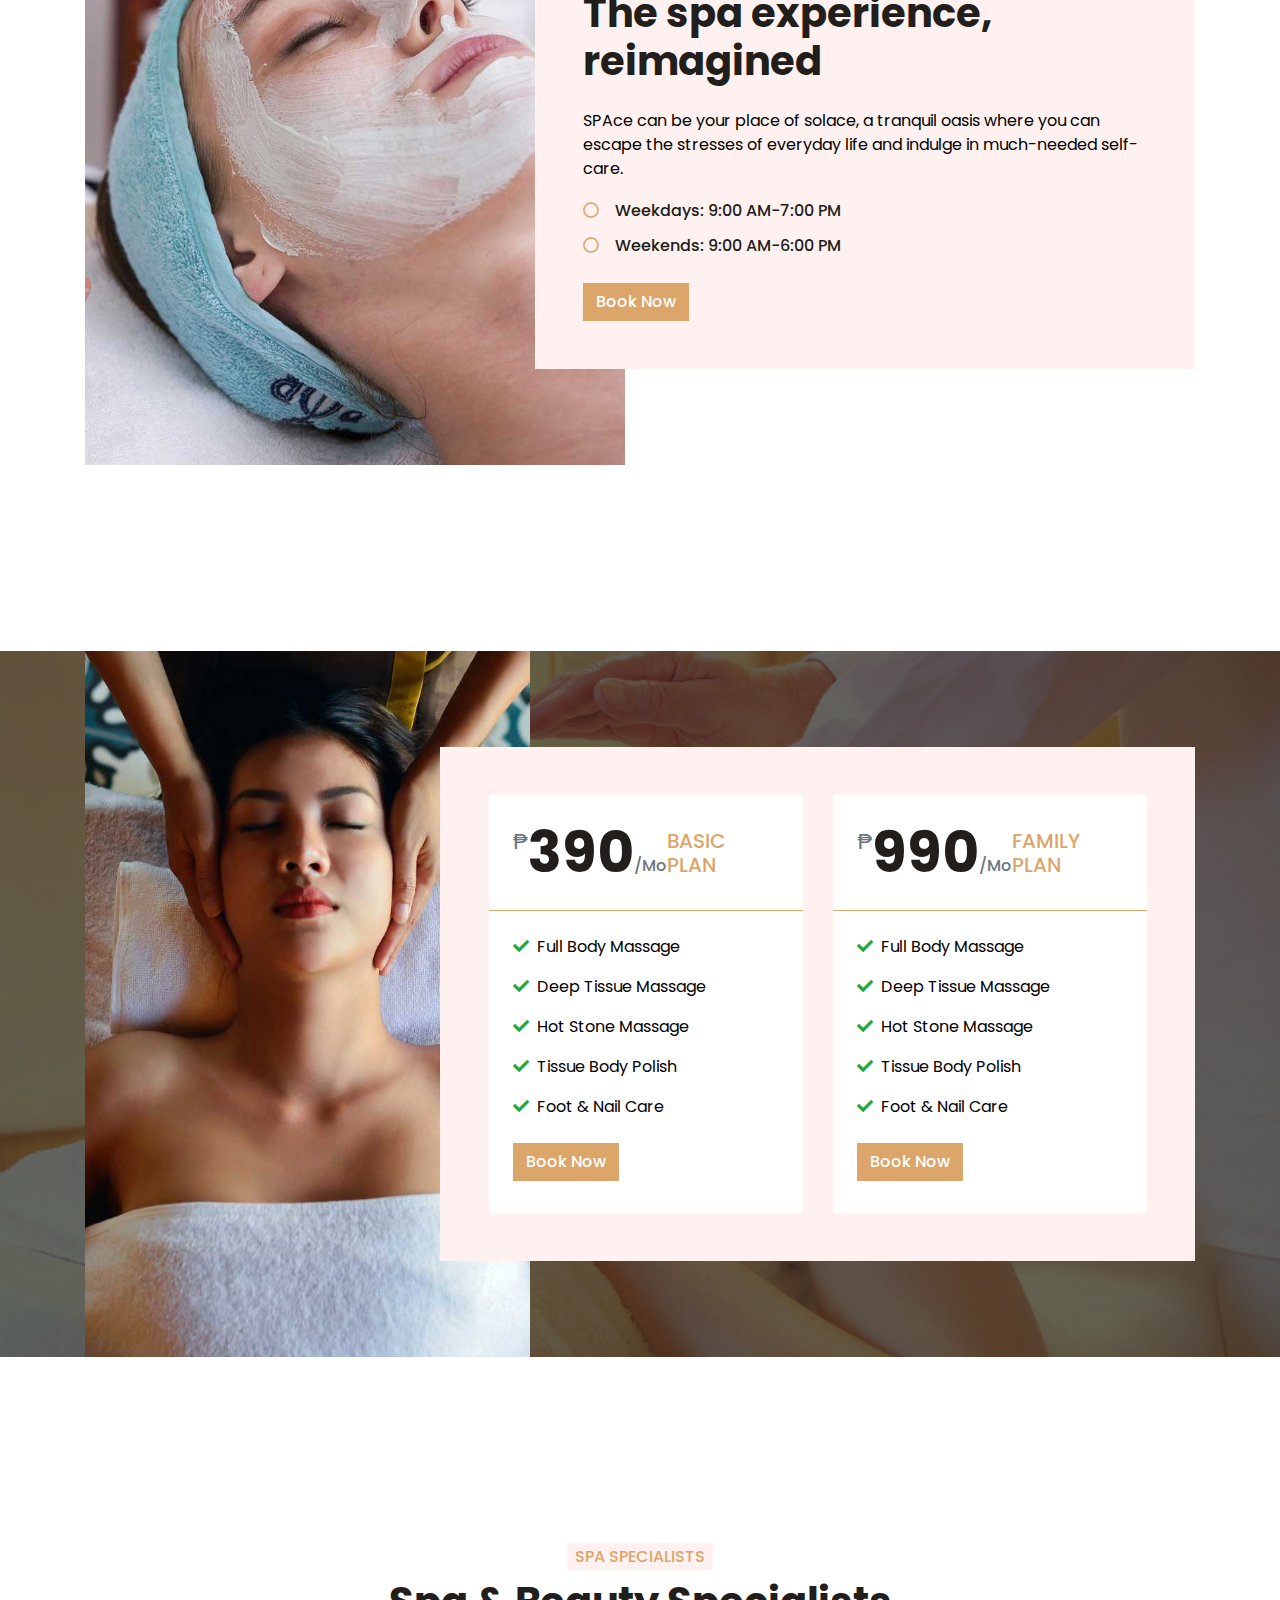
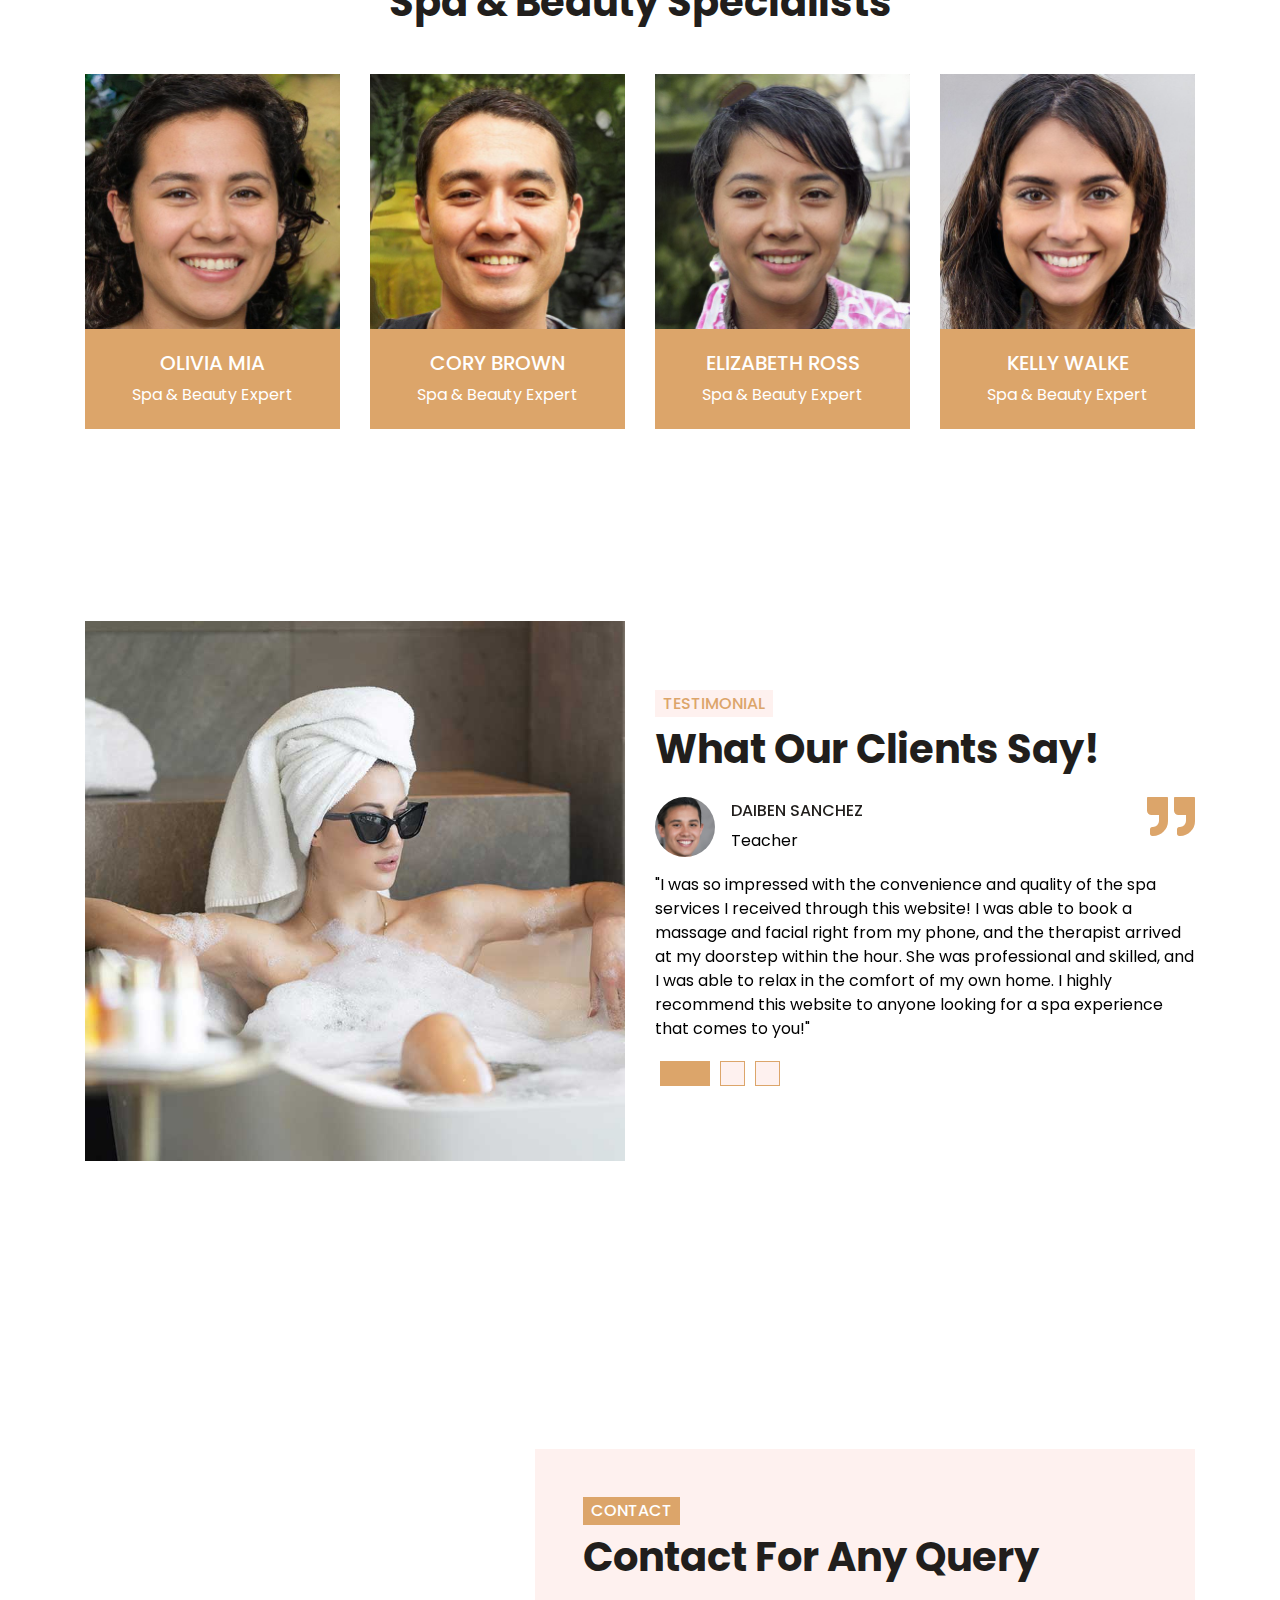
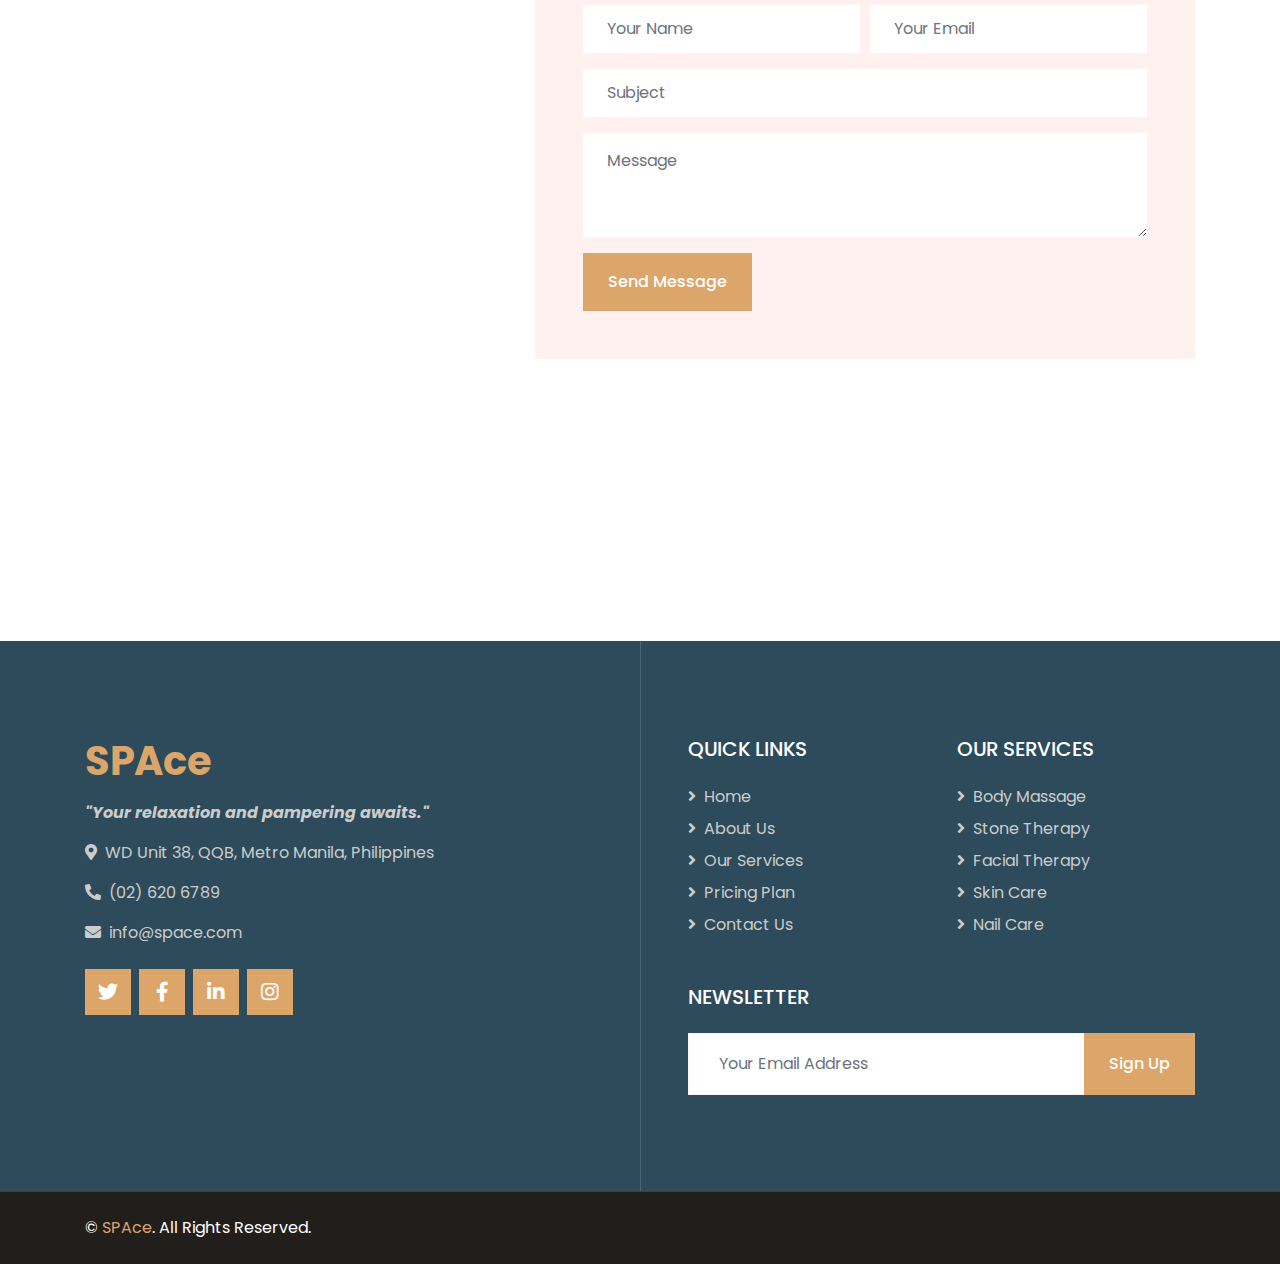
==== commit 5cc02589: "fixed logo spacing and pricing margin" ====
--- a/index.html
+++ b/index.html
@@ -126,9 +126,9 @@
         <div class="container">
             <div class="logo" style="display: table-cell; vertical-align: middle;">
                 <a class="navbar-brand" href="#"><img src="img/logo.png"
-                  style="height: auto; width: 50px; padding-bottom: 5px;" /></a>
-                  <a href="#home"><img src="img/space.png"
-                    style="height: auto; width: 90px; padding-bottom: 20px;" /></a>
+                  style="height: auto; width: 50px; padding-bottom: 5px; padding-top: 4px;" /></a>
+                  <a href="#home"><img src="img/sitename no tagline.png"
+                    style="height: auto; width: 120px; padding-bottom: 15px;" /></a>
             </div>
             
                 
@@ -391,8 +391,8 @@
                         <h1 class="mb-4">The spa experience, reimagined</h1>
                         <p>SPAce can be your place of solace, a tranquil oasis where you can escape the stresses of everyday life and indulge in much-needed self-care.</p>
                         <ul class="list-inline">
-                            <li class="h6 py-1"><i class="far fa-circle text-primary mr-3"></i>Weekdays : 9:00 AM - 7:00 PM</li>
-                            <li class="h6 py-1"><i class="far fa-circle text-primary mr-3"></i>Weekends : 9:00 AM - 6:00 PM</li>
+                            <li class="h6 py-1"><i class="far fa-circle text-primary mr-3"></i>Weekdays: 9:00 AM-7:00 PM</li>
+                            <li class="h6 py-1"><i class="far fa-circle text-primary mr-3"></i>Weekends: 9:00 AM-6:00 PM</li>
                             
                         </ul>
                         <a href="" class="btn btn-primary mt-2">Book Now</a>
@@ -416,7 +416,7 @@
                     </div>
                 </div>
                 <div class="col-lg-7 pt-5 pb-lg-5">
-                    <div class="pricing-text bg-light p-4 p-lg-5 my-lg-5">
+                    <div class="pricing-text bg-light p-4 p-lg-5 my-lg-5 mb-5">
                         <div class="owl-carousel pricing-carousel">
                             <div class="price bg-white">
                                 <div class="d-flex align-items-center justify-content-between border-bottom border-primary p-4">
@@ -431,7 +431,7 @@
                                     <p><i class="fa fa-check text-success mr-2"></i>Hot Stone Massage</p>
                                     <p><i class="fa fa-check text-success mr-2"></i>Tissue Body Polish</p>
                                     <p><i class="fa fa-check text-success mr-2"></i>Foot & Nail Care</p>
-                                    <a href="" class="btn btn-primary my-2">Order Now</a>
+                                    <a href="" class="btn btn-primary my-2">Book Now</a>
                                 </div>
                             </div>
                             <div class="price bg-white">
@@ -447,7 +447,7 @@
                                     <p><i class="fa fa-check text-success mr-2"></i>Hot Stone Massage</p>
                                     <p><i class="fa fa-check text-success mr-2"></i>Tissue Body Polish</p>
                                     <p><i class="fa fa-check text-success mr-2"></i>Foot & Nail Care</p>
-                                    <a href="" class="btn btn-primary my-2">Order Now</a>
+                                    <a href="" class="btn btn-primary my-2">Book Now</a>
                                 </div>
                             </div>
                             <div class="price bg-white">
@@ -463,7 +463,7 @@
                                     <p><i class="fa fa-check text-success mr-2"></i>Hot Stone Massage</p>
                                     <p><i class="fa fa-check text-success mr-2"></i>Tissue Body Polish</p>
                                     <p><i class="fa fa-check text-success mr-2"></i>Foot & Nail Care</p>
-                                    <a href="" class="btn btn-primary my-2">Order Now</a>
+                                    <a href="" class="btn btn-primary my-2">Book Now</a>
                                 </div>
                             </div>
                         </div>
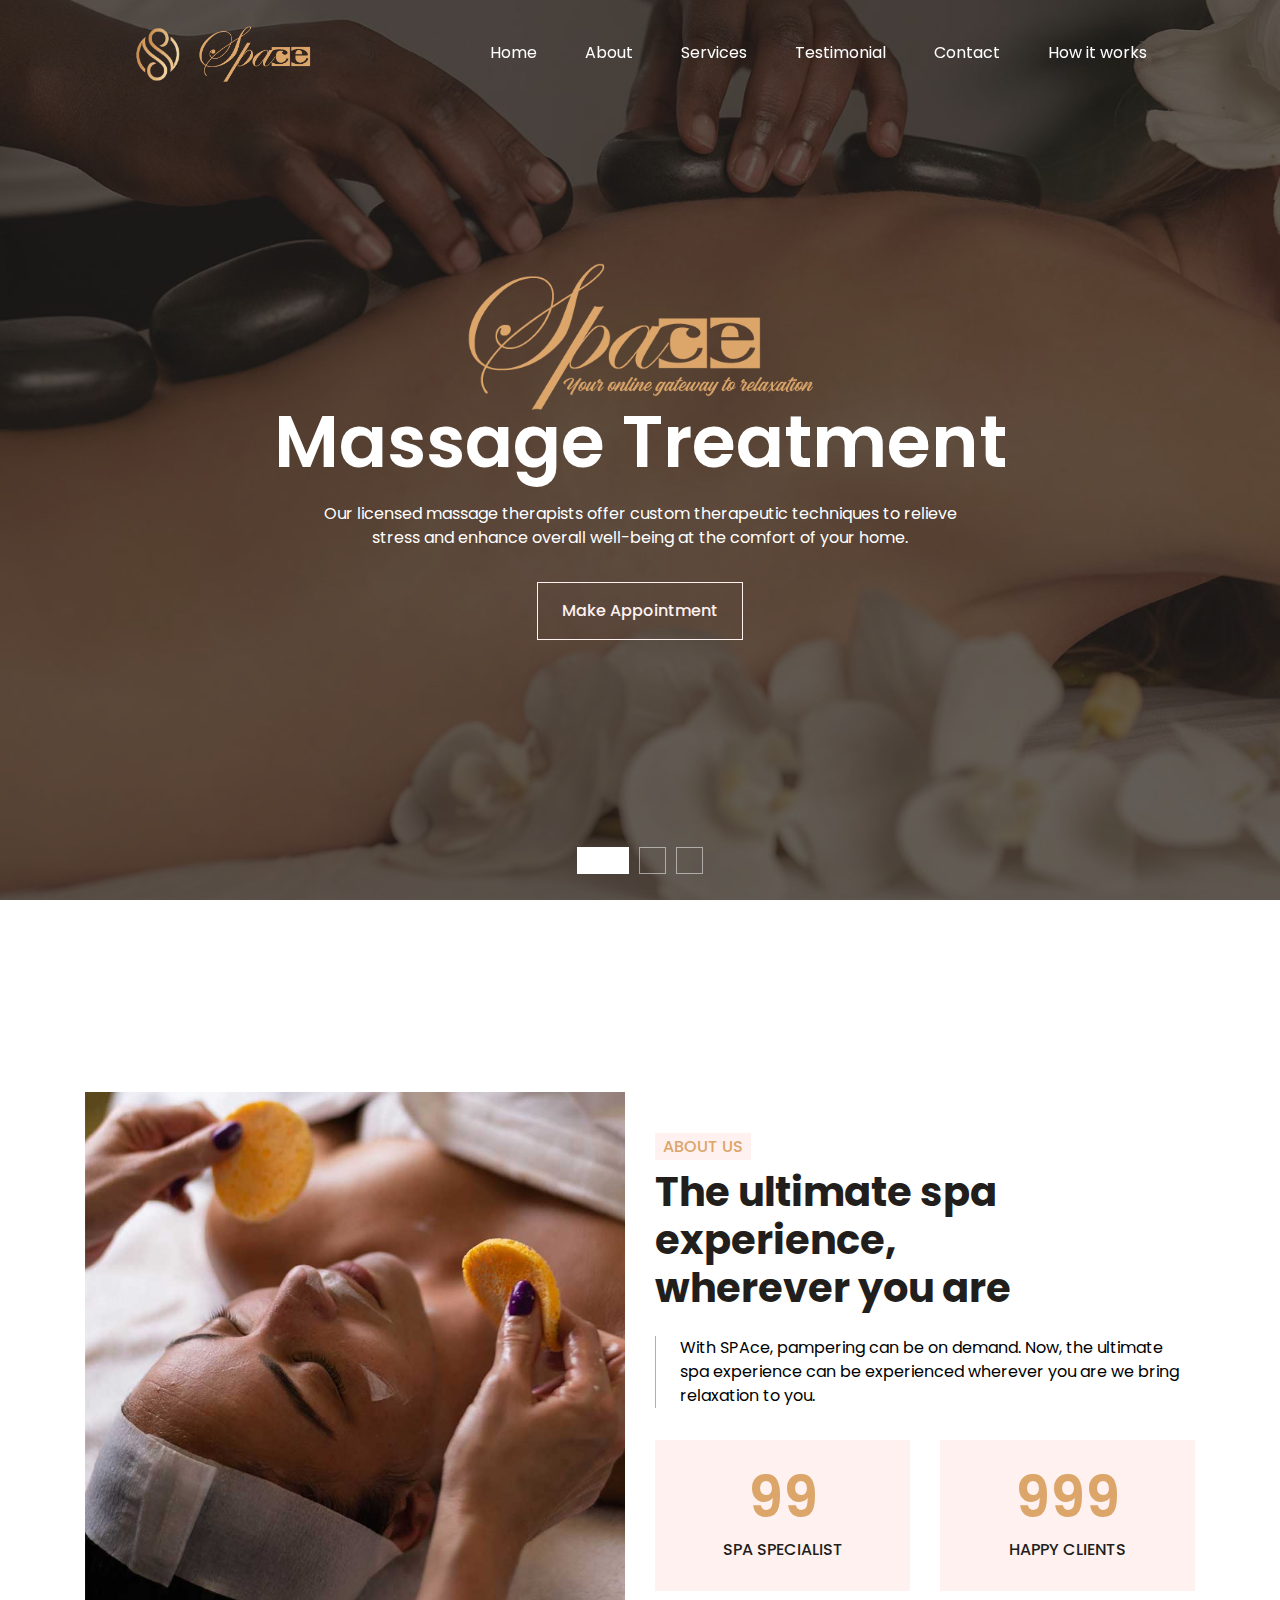
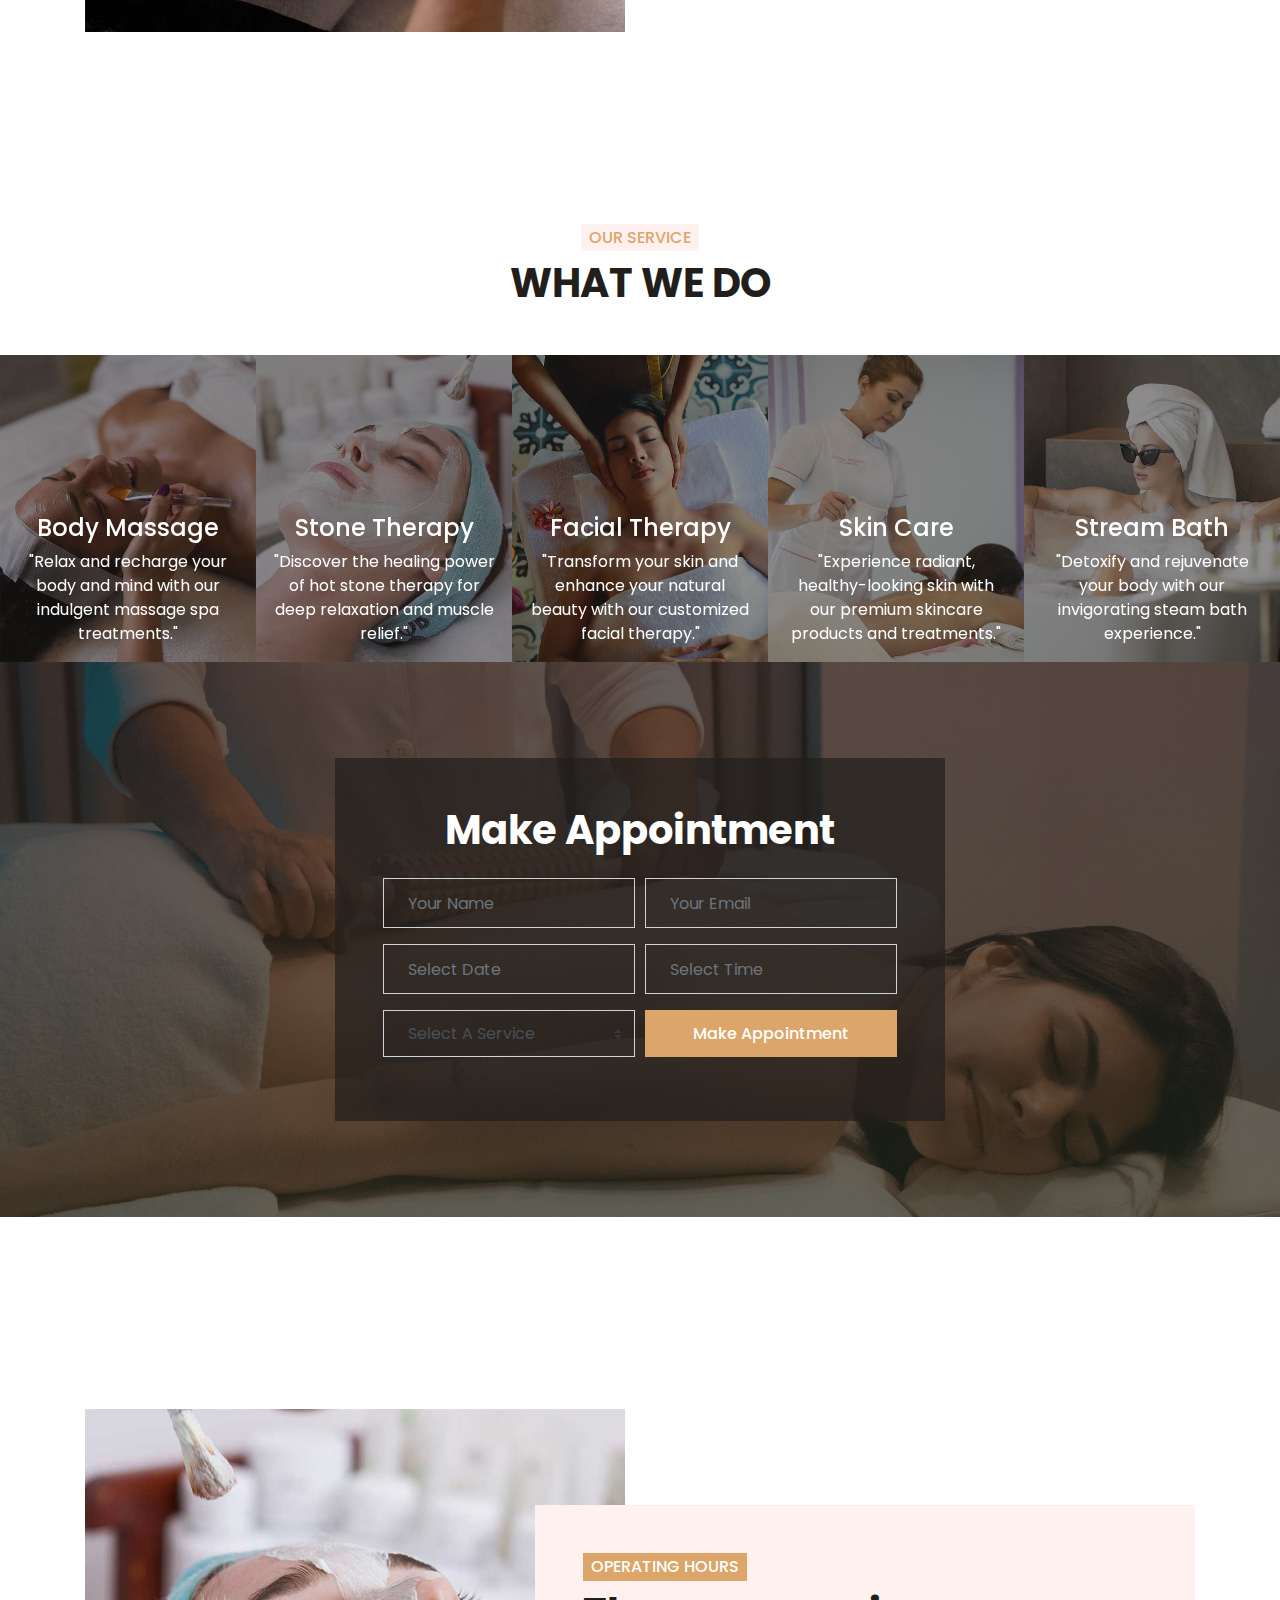
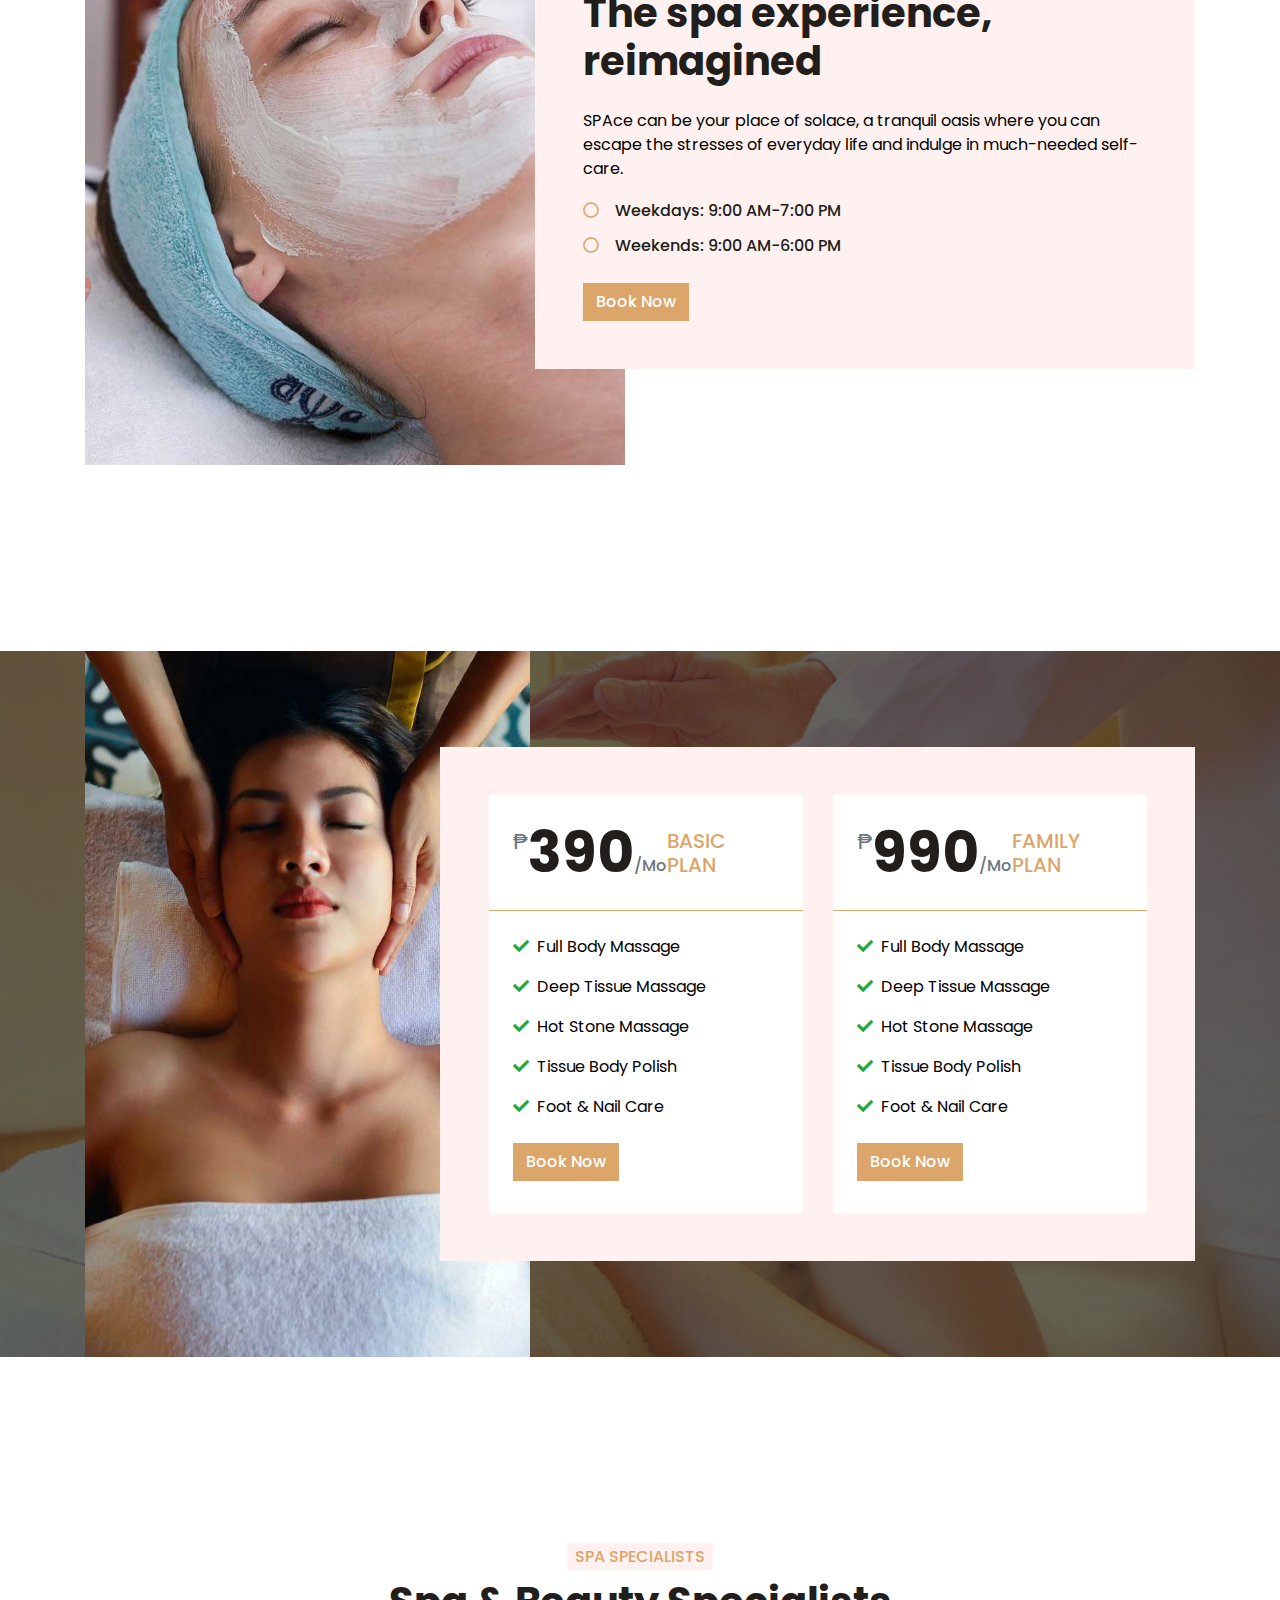
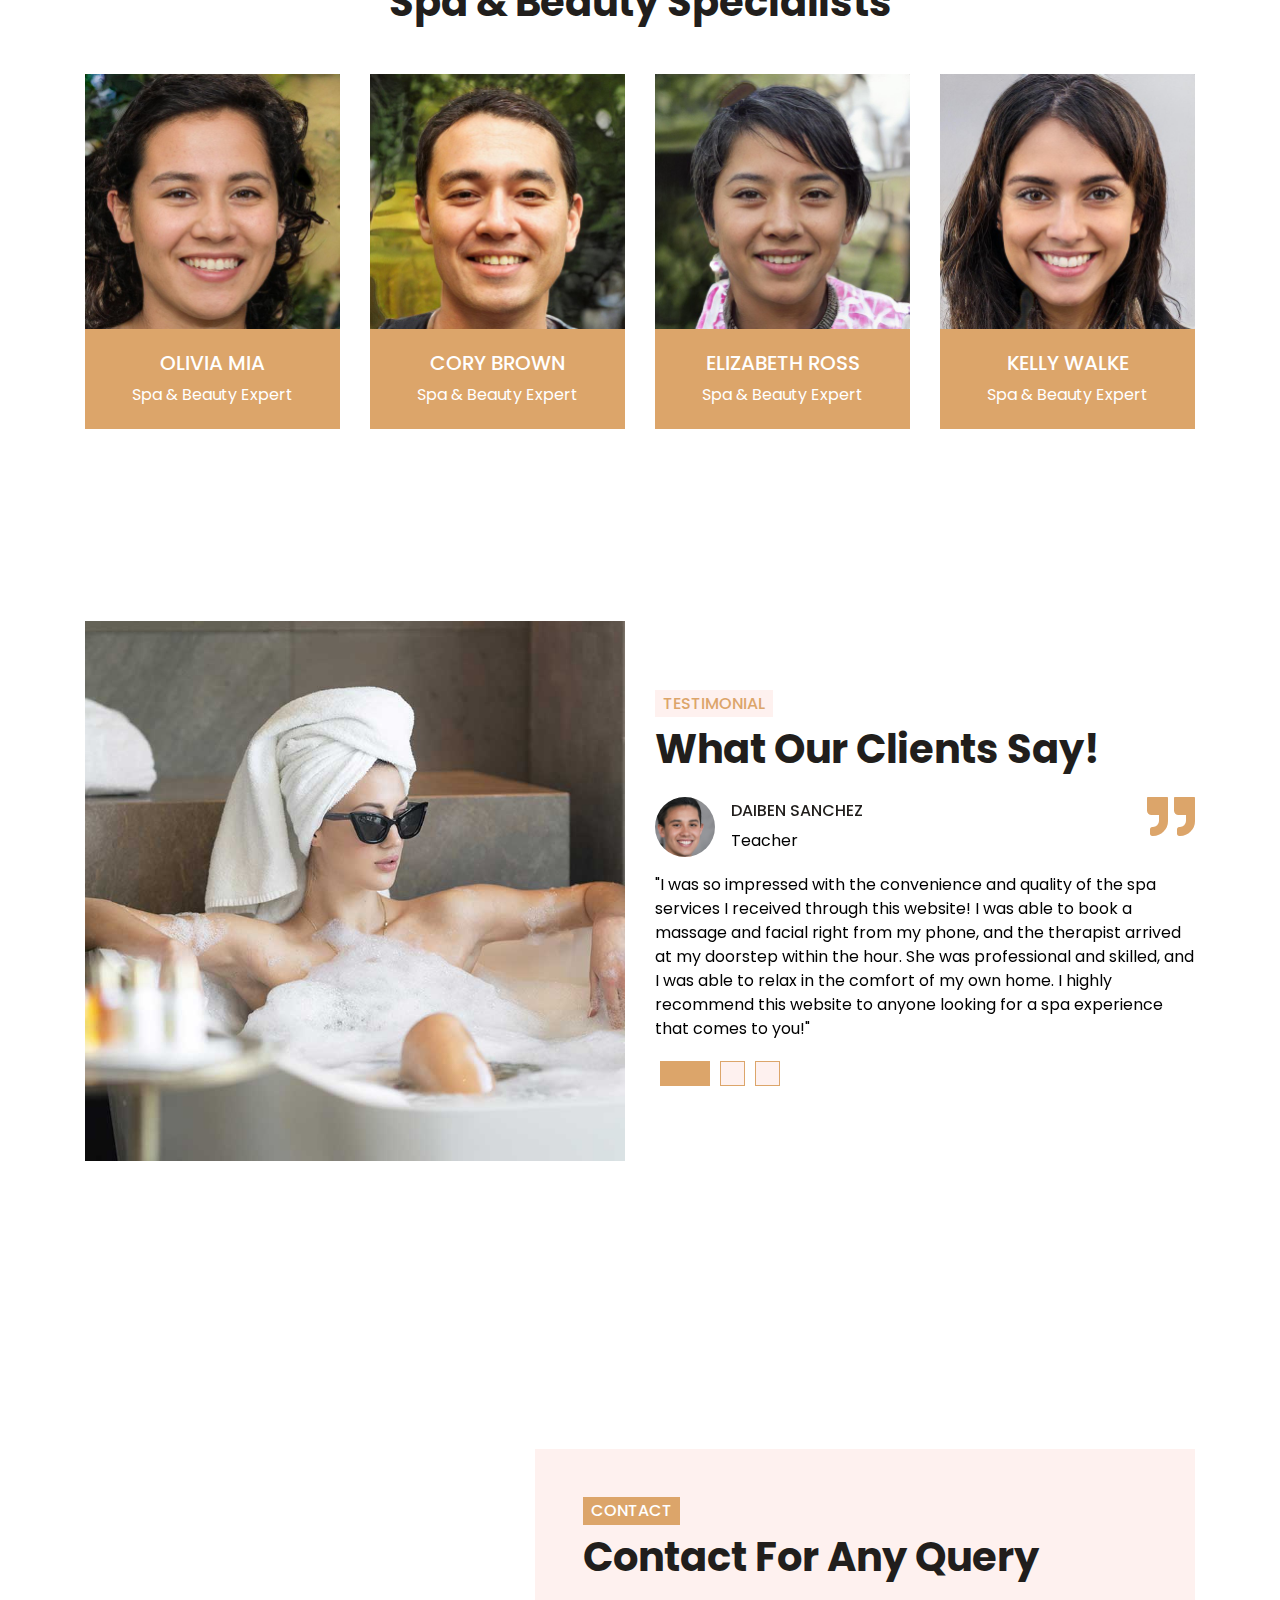
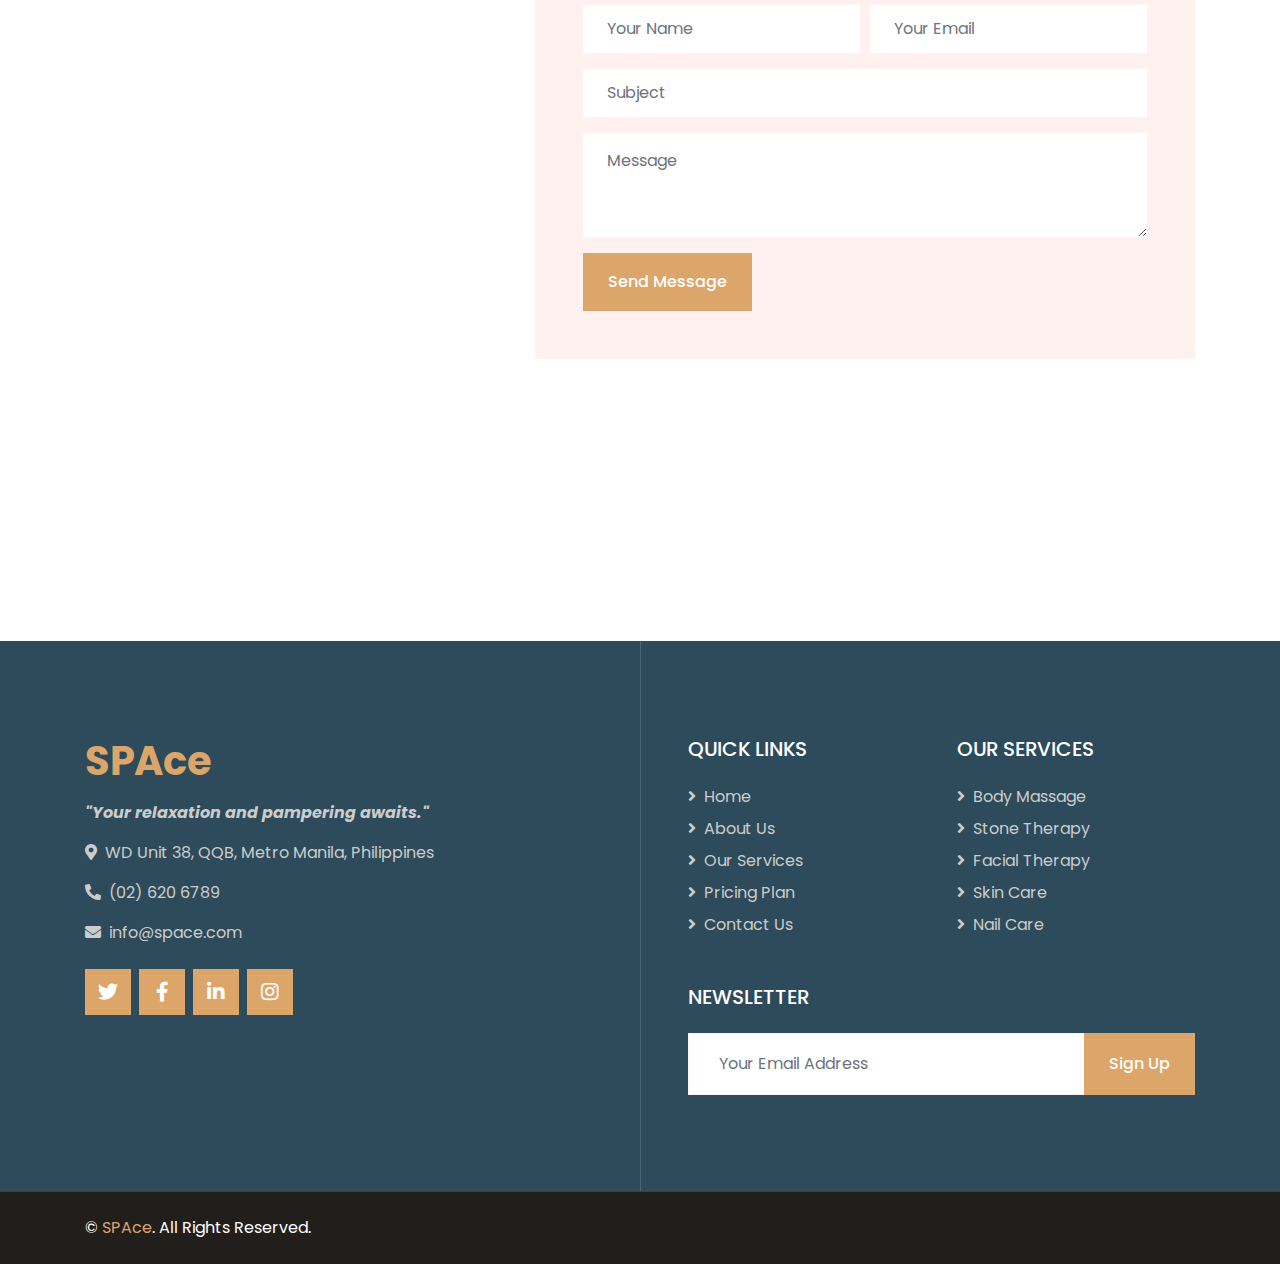
==== commit eee0e6d5: "Powerpoint presentation and other site images" ====
--- a/index.html
+++ b/index.html
@@ -128,7 +128,7 @@
                 <a class="navbar-brand" href="#"><img src="img/logo.png"
                   style="height: auto; width: 50px; padding-bottom: 5px; padding-top: 4px;" /></a>
                   <a href="#home"><img src="img/sitename no tagline.png"
-                    style="height: auto; width: 120px; padding-bottom: 15px;" /></a>
+                    style="height: auto; width: 125px; padding-bottom: 25px; padding-left: 10px; padding-top: 5px;" /></a>
             </div>
             
                 
@@ -168,12 +168,12 @@
                     <div class="carousel-caption d-flex flex-column align-items-center justify-content-center">
                         <div class="p-3" style="max-width: 900px;">
                             <div style="position: relative; text-align: center;">
-                                <h6 class="text-white text-uppercase mb-3 animate__animated animate__fadeInDown" style="letter-spacing: 3px;"><img class="position-absolute" src="img/sitename.png" style="object-fit: cover; height: 150px; width: auto; top: 0; left: 50%; transform: translateX(-50%); "><br></h6>
+                                <h6 class="text-white text-uppercase mb-3 animate__animated animate__fadeInDown" id="sitelogo" style="letter-spacing: 3px;"><img class="position-absolute" src="img/sitename.png" style="object-fit: cover; height: 150px; width: auto; top: 0; left: 50%; transform: translateX(-50%); "><br></h6>
                                 <h3 class="display-3 text-capitalize text-white mb-3" style="margin-top: 120px;">Massage Treatment</h3>
                               </div>
                               
                               
-                            <p class="mx-md-5 px-5">Our licensed massage therapists offer custom therapeutic techniques to relieve stress, alleviate pain, improve mobility and enhance overall well-being in a comfortable and welcoming environment.</p>
+                            <p class="mx-md-5 px-5">Our licensed massage therapists offer custom therapeutic techniques to relieve stress and enhance overall well-being at the comfort of your home.</p>
                             <a class="btn btn-outline-light py-3 px-4 mt-3 animate__animated animate__fadeInUp" href="#">Make Appointment</a>
                         </div>
                     </div>
@@ -197,10 +197,10 @@
                         <div class="p-3" style="max-width: 900px;">
                             <div style="position: relative; text-align: center;">
                                 <h6 class="text-white text-uppercase mb-3 animate__animated animate__fadeInDown" style="letter-spacing: 3px;"><img class="position-absolute" src="img/sitename.png" style="object-fit: cover; height: 150px; width: auto; top: 0; left: 50%; transform: translateX(-50%); "><br></h6>
-                                <h3 class="display-3 text-capitalize text-white mb-3" style="margin-top: 120px;">Join the team!</h3>
+                                <h3 class="display-3 text-capitalize text-white mb-3" style="margin-top: 140px;">Join the team!</h3>
                               </div>
                            
-                            <p class="mx-md-5 px-5">Start an exciting career as a freelance masseuse/physical therapist with us, a data-driven and service-focused company where everyone directly influences, impacts, and build the organization.</p>
+                            <p class="mx-md-5 px-5">Start an exciting career as a freelance specialist with us, a data-driven and service-focused companyn.</p>
                             <a class="btn btn-outline-light py-3 px-4 mt-3 animate__animated animate__fadeInUp" href="#">Sign with us</a>
                         </div>
                     </div>
